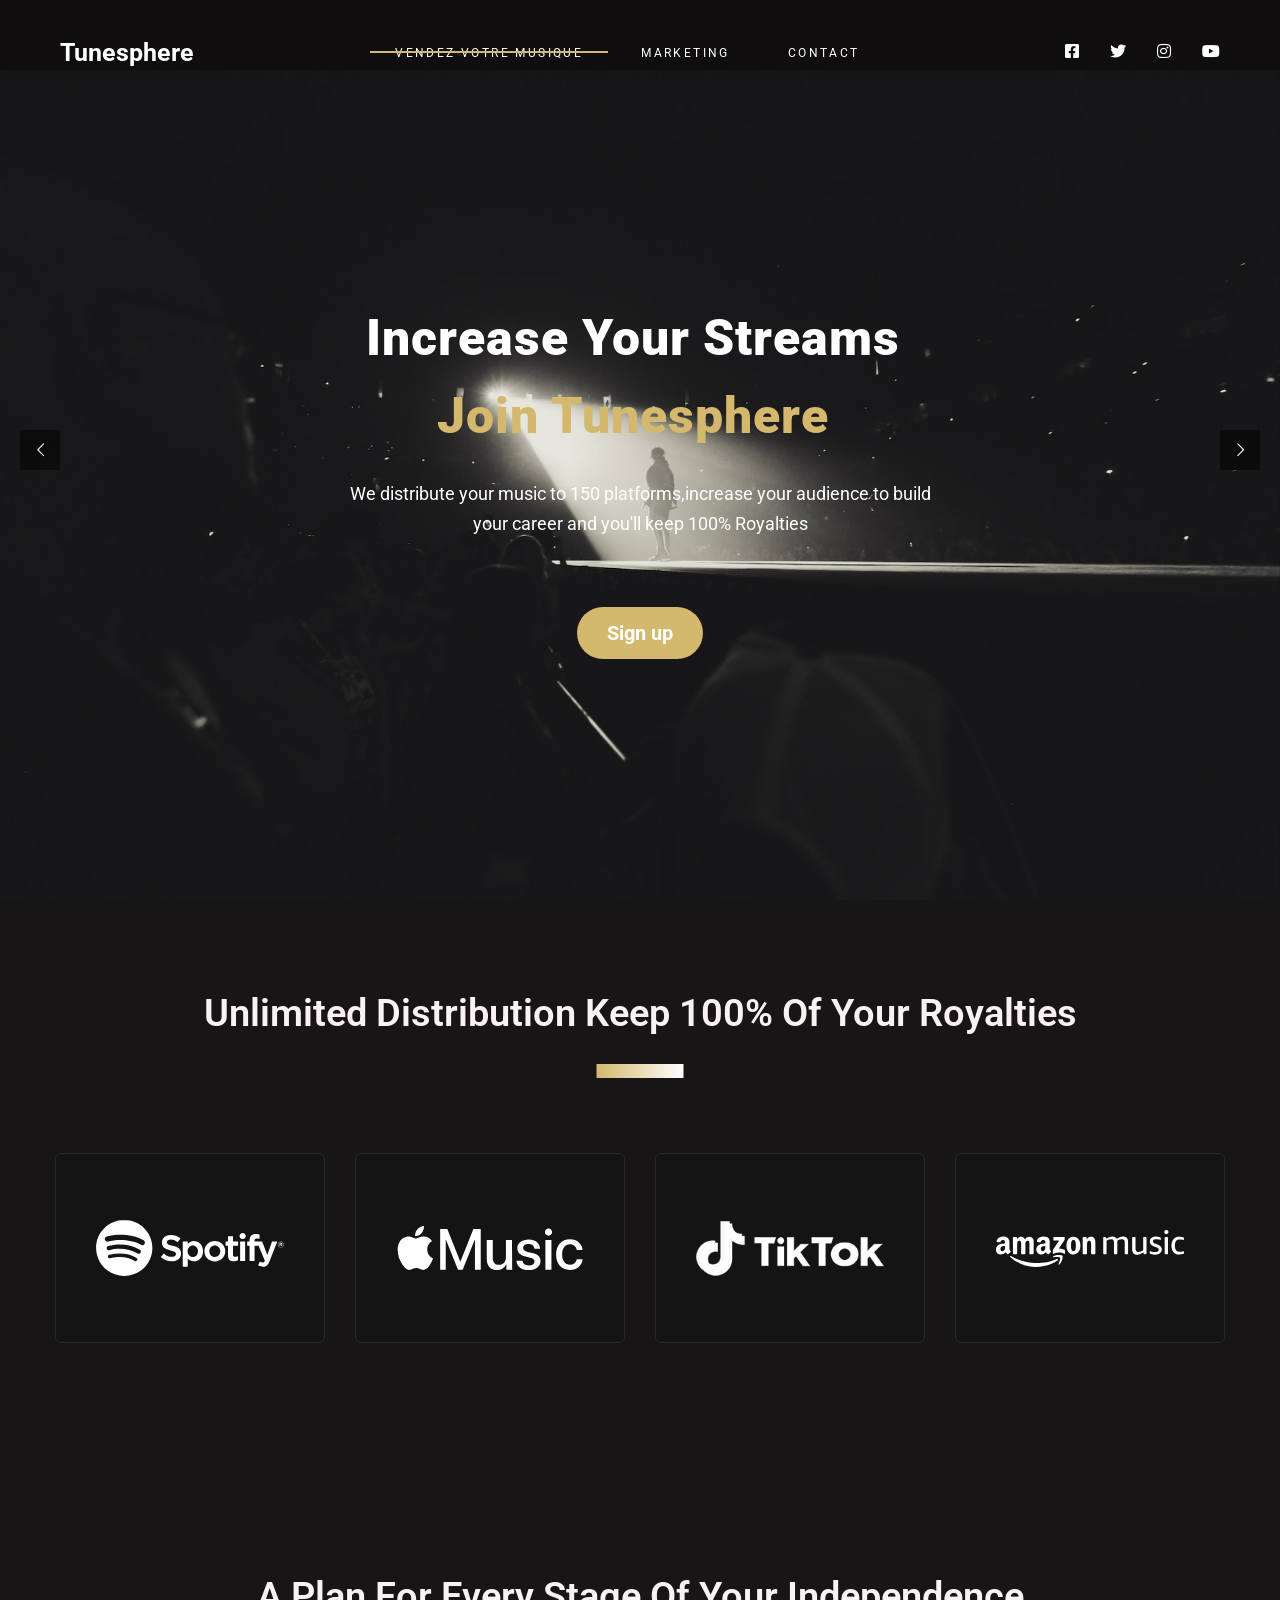
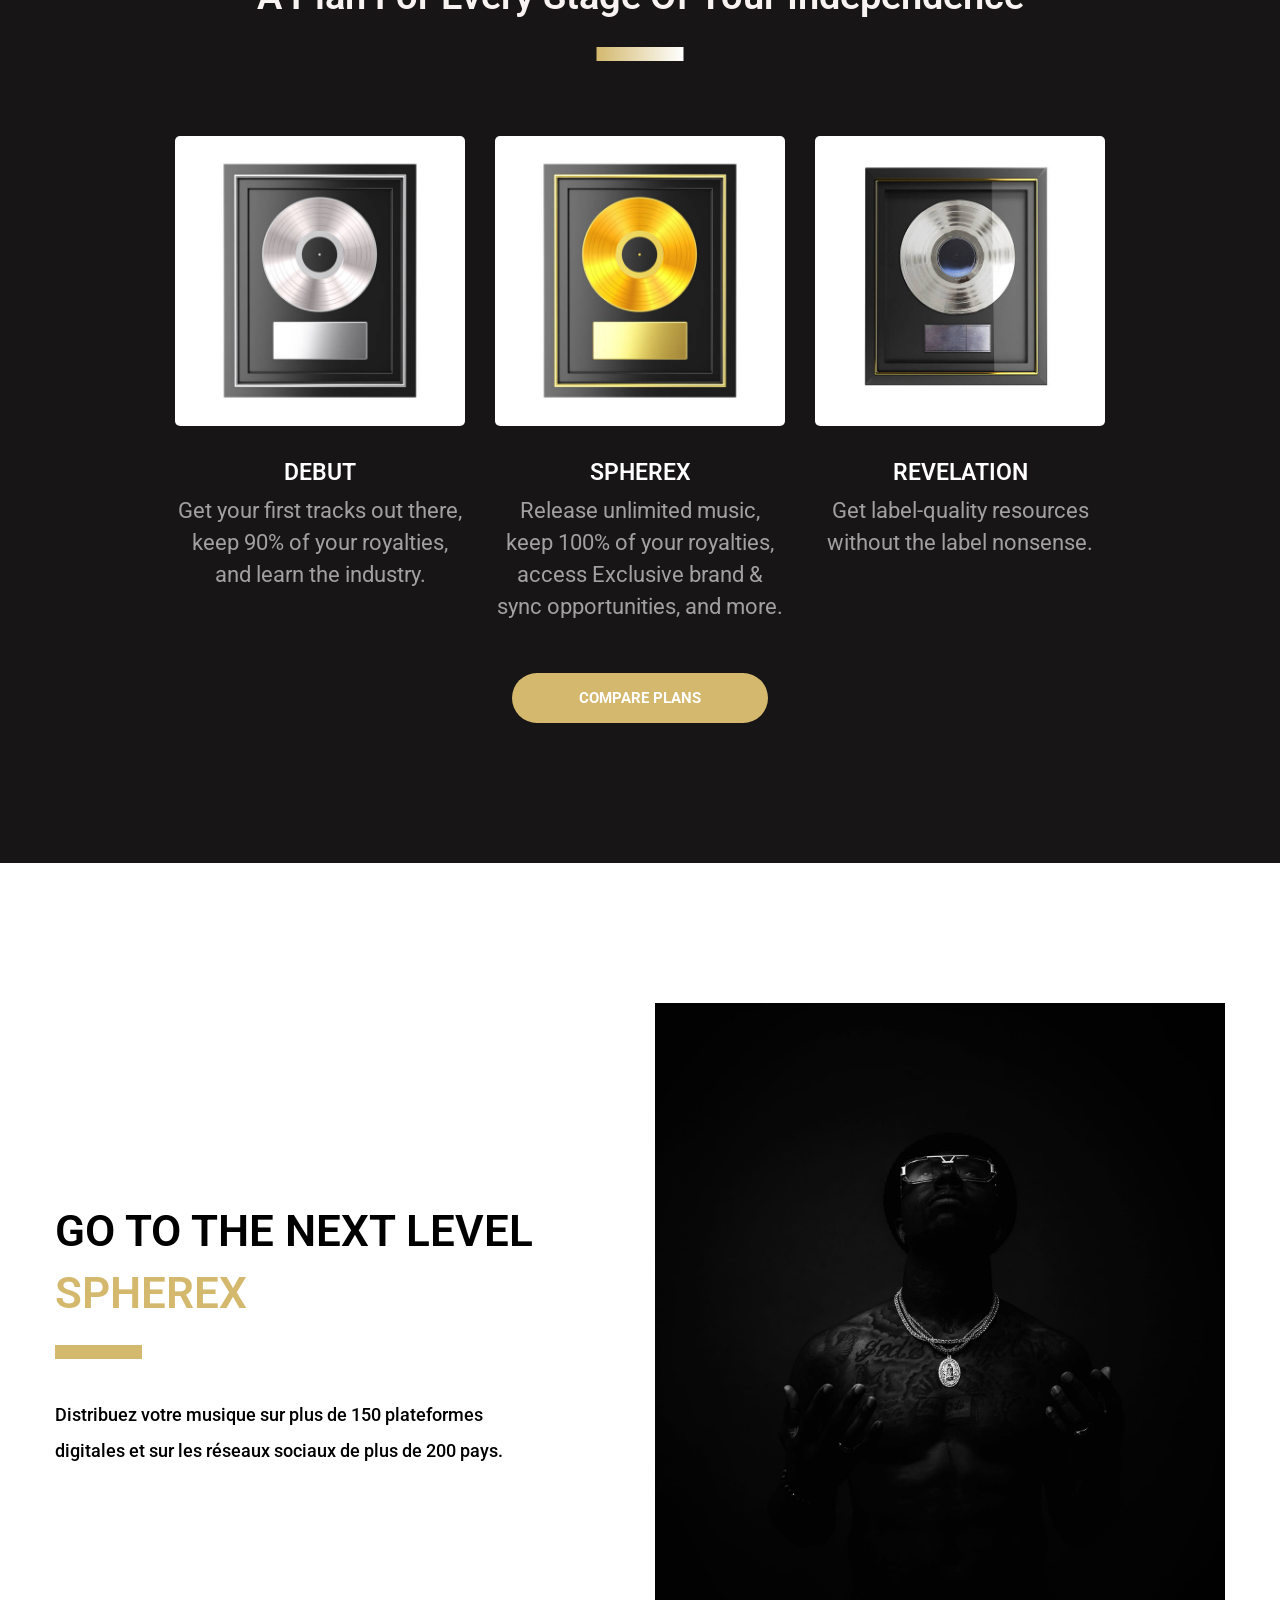
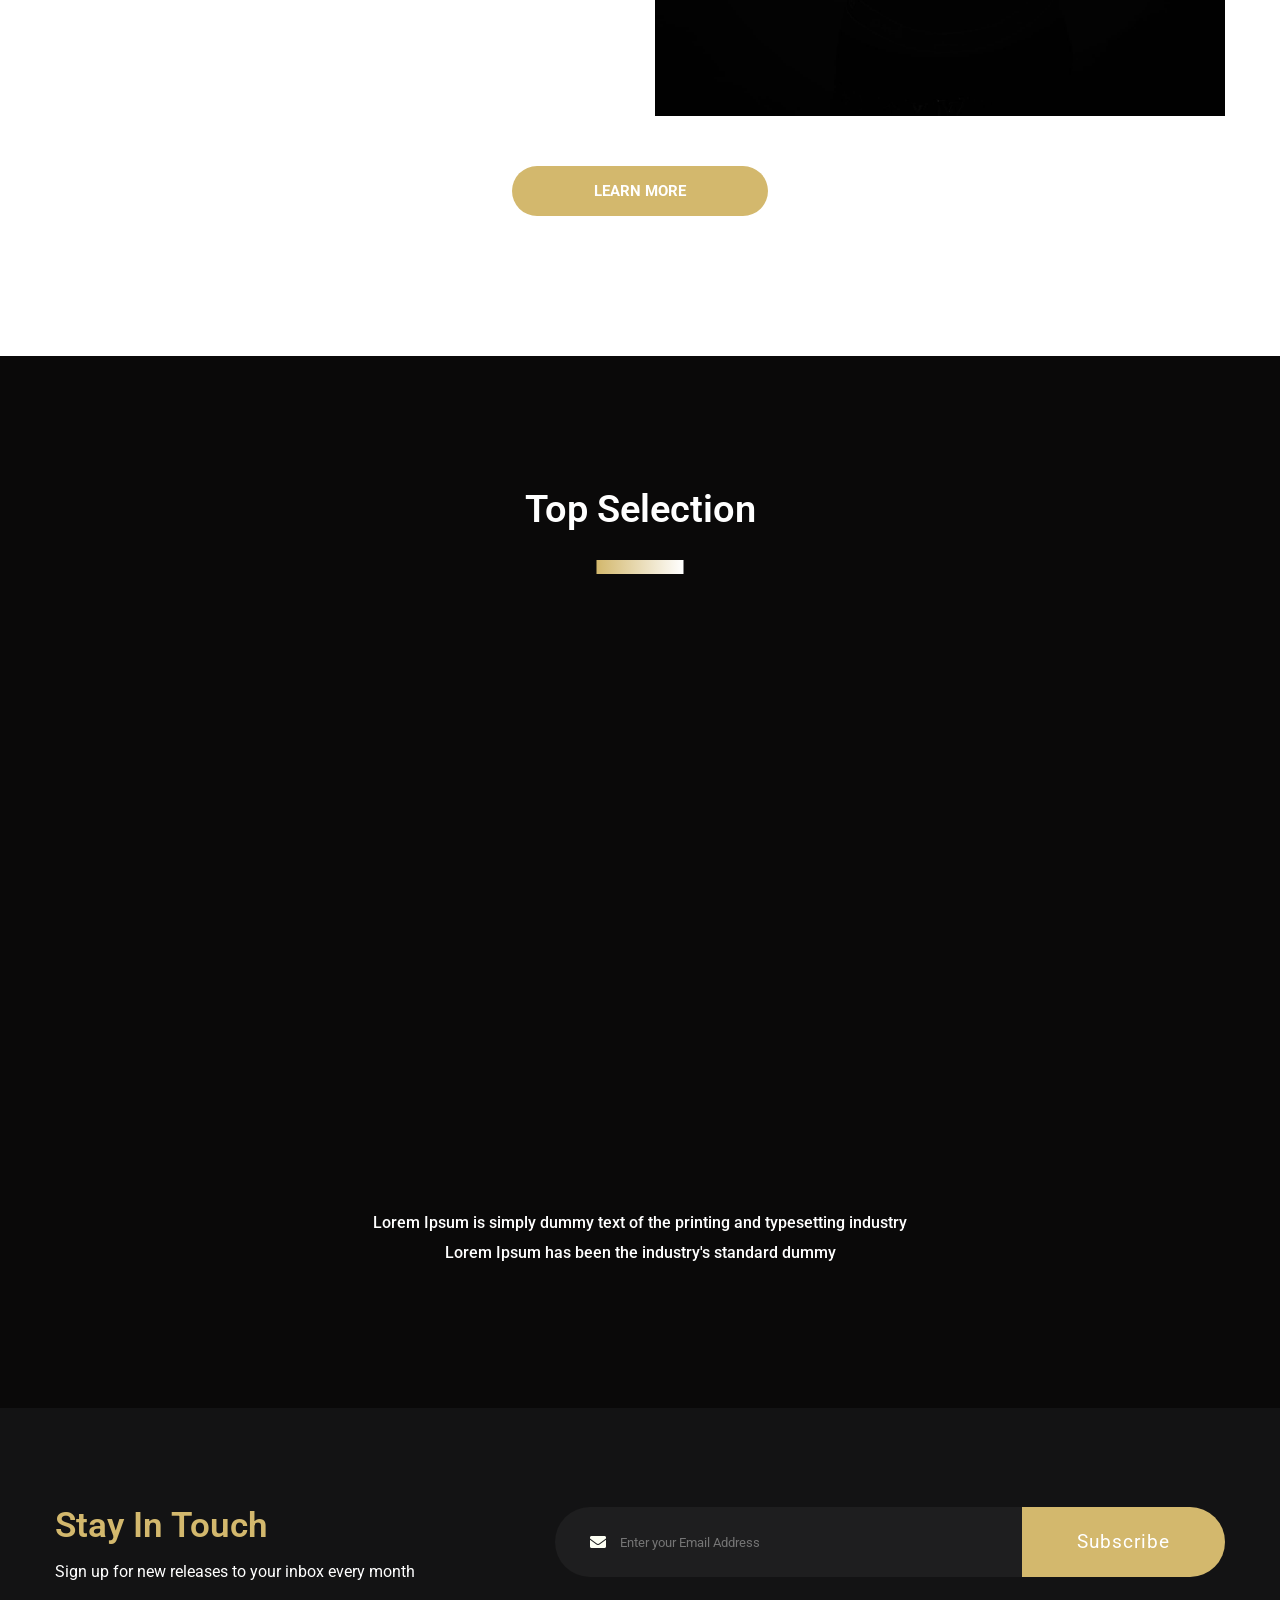
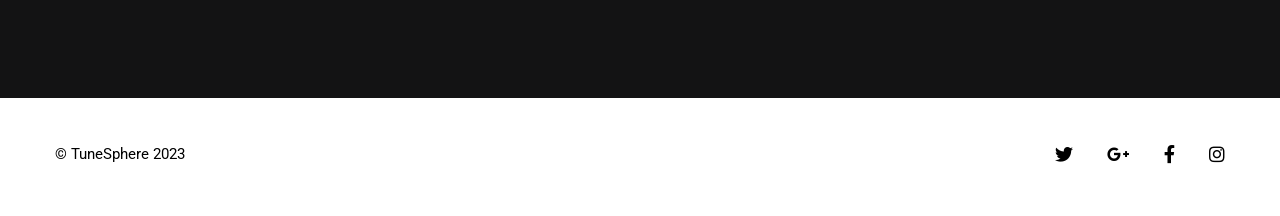
==== index-dark.html @ 355f57c5 "nettoyage" ====
<!DOCTYPE html>
<html lang="en">
  <head>
    <meta charset="UTF-8" />
    <title>Vyrva - Music Band & Musician Template</title>
    <meta name="viewport" content="width=device-width, initial-scale=1.0" />
    <meta name="description" content="Musize - Music Band & Musician Website" />
    <meta name="author" content="jellythemes" />
    <link rel="icon" href="assets/images/favicon.png" />
    <link rel="stylesheet" type="text/css" href="assets/css/animate.css" />
    <link
      rel="stylesheet"
      type="text/css"
      href="assets/css/bootstrap.min.css"
    />
    <link rel="stylesheet" type="text/css" href="assets/css/all.min.css" />
    <link rel="stylesheet" type="text/css" href="assets/css/slick.css" />
    <link rel="stylesheet" type="text/css" href="assets/css/slick-theme.css" />
    <link
      rel="stylesheet"
      type="text/css"
      href="assets/css/jplayer.blue.monday.min.css"
    />
    <link rel="stylesheet" type="text/css" href="assets/css/swipebox.min.css" />
    <link rel="stylesheet" type="text/css" href="assets/css/style.css" />
    <link rel="stylesheet" type="text/css" href="assets/css/dark.css" />
    <link rel="stylesheet" type="text/css" href="assets/css/responsive.css" />
    <!-- Style Css -->
    <link rel="stylesheet" href="revolution/css/revolution.all.css" />
    <link rel="stylesheet" href="assets/css/revolution/revolution3.css" />
    <!-- Modernizr -->
    <script src="assets/js/revolution/vendor/modernizr.js"></script>
  </head>

  <body class="dark-version">
    <div class="preloader">
      <div class="loader-1 center"><span></span></div>
    </div>

    <div id="jquery_jplayer_2" class="jp-jplayer"></div>

    <div class="wrapper">
      <header>
        <div class="container-fluid">
          <div class="header-content">
            <div class="logo">
              <h2>
                <a href="index.html" title="" class="white-logo">Tunesphere</a>
              </h2>
            </div>
            <!--logo end-->
            <nav>
              <ul>
                <li class="active">
                  <a href="index-dark.html" title="">Vendez votre musique</a>
                  <!--<ul>
                    <li><a href="index.html" title="">Main Demo</a></li>
                    <li><a href="index-dark.html" title="">Dark version</a></li>
                    <li>
                      <a href="index-video.html" title="">video background</a>
                    </li>
                    <li>
                      <a href="index-music-label.html" title="">Music Label</a>
                    </li>
                    <li>
                      <a href="album-showcase.html" title="">Album Showcase</a>
                    </li>
                    <li>
                      <a href="index-producer.html" title="">Music Producer</a>
                    </li>
                    <li>
                      <a href="index-sound-engineer.html" title=""
                        >Sound Engineer</a
                      >
                    </li>
                    <li><a href="index-presskit.html" title="">preskit</a></li>
                  </ul>
                </li>-->
                </li>

                <li><a href="#" title="">MARKETING</a></li>

                <li><a href="#" title="">CONTACT</a></li>
              </ul>
            </nav>

            <!--navigation end-->
            <ul class="social-links hd-v">
              <li>
                <a href="#" title=""><i class="fab fa-facebook-square"></i></a>
              </li>
              <li>
                <a href="#" title=""><i class="fab fa-twitter"></i></a>
              </li>
              <li>
                <a href="#" title=""><i class="fab fa-instagram"></i></a>
              </li>
              <li>
                <a href="#" title=""><i class="fab fa-youtube"></i></a>
              </li>
            </ul>
            <!--social-links end-->
            <div class="menu-btn">
              <span class="bar1"></span>
              <span class="bar2"></span>
              <span class="bar3"></span>
            </div>
          </div>
          <!--header-content end-->
        </div>
      </header>
      <!--header end-->

      <div class="responsive-mobile-menu">
        <ul>
          <li>
            <a href="index-dark.html" title="">HOME</a>
            <ul>
              <li><a href="index.html" title="">Main Demo</a></li>
              <li><a href="index-dark.html" title="">Dark version</a></li>
              <li><a href="index-video.html" title="">video background</a></li>
              <li><a href="index-music-label.html" title="">Music Label</a></li>
              <li><a href="album-showcase.html" title="">Album Showcase</a></li>
              <li><a href="index-producer.html" title="">Music Producer</a></li>
              <li>
                <a href="index-sound-engineer.html" title="">Sound Engineer</a>
              </li>
              <li><a href="index-presskit.html" title="">preskit</a></li>
            </ul>
          </li>
          <li>
            <a href="#" title="">ALBUMS</a>
            <ul>
              <li><a href="discography-dark.html" title="">Discography</a></li>
              <li>
                <a href="single-album-dark.html" title="">Single album</a>
              </li>
            </ul>
          </li>
          <li><a href="live-shows-dark.html" title="">LIVE</a></li>
          <li class="active"><a href="about-dark.html" title="">ABOUT</a></li>
          <li><a href="gallery-dark.html" title="">GALLERY</a></li>
          <li><a href="contact-dark.html" title="">CONTACT</a></li>
        </ul>
      </div>
      <!--responsive-menu end-->

      <!-- Hero Section  Start -->
      <section id="slider" class="slider slide-overlay-black">
        <!-- START REVOLUTION -->
        <div class="rev_slider_wrapper">
          <div id="slider2" class="rev_slider" data-version="5.0">
            <ul>
              <li
                class="img-sphere"
                data-index="rs-6"
                data-transition="fade"
                data-slotamount="default"
                data-hideafterloop="0"
                data-hideslideonmobile="off"
                data-easein="default"
                data-easeout="default"
                data-masterspeed="300"
                data-rotate="0"
                data-saveperformance="off"
                data-title="Slide"
                data-param1=""
                data-param2=""
                data-param3=""
                data-param4=""
                data-param5=""
                data-param6=""
                data-param7=""
                data-param8=""
                data-param9=""
                data-param10=""
                data-description=""
              >
                <!-- MAIN IMAGE -->
                <img
                  class="img-sphere"
                  src="./assets/images/bg4.jpg"
                  alt="a"
                  title="main-slider-backround-1"
                  width="1920"
                  data-bgposition="center center"
                  data-duration="13000"
                  data-ease="Power0.easeInOut"
                  data-scalestart="100"
                  data-scaleend="110"
                  data-rotatestart="0"
                  data-rotateend="0"
                  data-blurstart="0"
                  data-blurend="0"
                  data-offsetstart="0 0"
                  data-offsetend="0 0"
                  data-bgparallax="7"
                  class="rev-slidebg"
                  data-no-retina
                />
                <!-- LAYERS -->
                <!-- LAYER NR. 1 -->
                <div class="container d-flex justify-content-center">
                  <div
                    class="tp-caption tp-resizeme"
                    id="slide-6-layer-1"
                    data-x="['middle','middle','middle','middle']"
                    data-hoffset="['-89','-7','15','0']"
                    data-y="['middle','middle','middle','middle']"
                    {#
                    data-voffset="['-110','-73','-111','-131']"
                    #}
                    data-fontsize="['30']"
                    data-lineheight="['92','78','63','53']"
                    data-letterspacing="['-2']"
                    {#
                    data-width="['804','804','804','804']"
                    #}
                    data-height="none"
                    data-whitespace="normal"
                    data-type="text"
                    data-responsive_offset="on"
                    data-frames='[{"delay":500,"speed":300,"frame":"0","from":"x:350px;opacity:0;","to":"o:1;","ease":"Power1.easeOut"},{"delay":"wait","speed":300,"frame":"999","to":"opacity:0;","ease":"Power2.easeIn"}]'
                    data-textAlign="['inherit','inherit','inherit','inherit']"
                    data-paddingtop="[0,0,0,0]"
                    data-paddingright="[0,0,0,0]"
                    data-paddingbottom="[0,0,0,0]"
                    data-paddingleft="[0,0,0,0]"
                    style="
                      z-index: 5;

                      line-height: 92.71px;
                      font-weight: 900;
                      font-family: 'Roboto', sans-serif;
                      color: #ffffff;
                      letter-spacing: -2px;
                      text-transform: capitalize;
                      width: 100%;
                    "
                  >
                    <h4 class="test">
                      Increase your streams<br />
                      <span class="test-color">join tunesphere</span>
                    </h4>
                    <!--we increase your streams. join tune-sphere -->
                  </div>

                  <!-- LAYER NR. 2 -->
                  <div
                    class="tp-caption tp-resizeme"
                    id="slide-6-layer-2"
                    data-x="['middle','middle','middle','middle']"
                    {#
                    data-hoffset="['-81','0','15','3']"
                    #}
                    data-y="['middle','middle','middle','middle']"
                    {#
                    data-voffset="['59','59','59','10']"
                    #}
                    {#
                    data-fontsize="['18','18','18','14']"
                    #}
                    {#
                    data-lineheight="['30','30','30','22']"
                    #}
                    {#
                    data-width="['610','610','515','292']"
                    #}
                    data-height="none"
                    data-whitespace="normal"
                    data-type="text"
                    data-responsive_offset="on"
                    {#
                    data-frames='[{"delay":600,"speed":300,"frame":"0","from":"x:300px;opacity:0;","to":"o:1;","ease":"Power1.easeOut"},{"delay":"wait","speed":300,"frame":"999","to":"opacity:0;","ease":"Power2.easeIn"}]'
                    #}
                    data-textAlign="['inherit','inherit','inherit','inherit']"
                    data-paddingtop="[0,0,0,0]"
                    data-paddingright="[0,0,0,0]"
                    data-paddingbottom="[0,0,0,0]"
                    data-paddingleft="[0,0,0,0]"
                    style="
                      color: #ffffff;
                      font-size: 30;
                      line-height: 600;
                      font-weight: 400;
                      font-family: 'Roboto', sans-serif;
                    "
                  >
                    We distribute your music to 150 platforms,increase your
                    audience to build your career and you'll keep 100% Royalties
                  </div>
                </div>
                <!-- LAYER NR. 3 -->
                <a
                  class="tp-caption btn-lnk tp-resizeme a-size-sphere"
                  href=""
                  target="_blank"
                  id="slide-6-layer-3"
                  data-x="['middle','middle','middle','middle']"
                  data-hoffset="['-80','0','15','3']"
                  data-y="['middle','middle','middle','middle']"
                  data-voffset="['183','183','183','140']"
                  data-responsive_offset="on"
                  data-frames='[{"delay":750,"speed":300,"frame":"0","from":"x:250px;opacity:0;","to":"o:1;","ease":"Power1.easeOut"},{"delay":"wait","speed":300,"frame":"999","to":"opacity:0;","ease":"Power2.easeIn"}]'
                  data-textAlign="['inherit','inherit','inherit','inherit']"
                  data-paddingtop="[0,0,0,0]"
                  data-paddingright="[30,30,30,30]"
                  data-paddingbottom="[0,0,0,0]"
                  data-paddingleft="[30,30,30,30]"
                  style="z-index: 7; text-decoration: none"
                >
                  Sign up
                </a>
                <!-- LAYER NR. 4 -->
              </li>
            </ul>
          </div>
          <!-- END REVOLUTION SLIDER -->
        </div>
        <!-- END OF SLIDER WRAPPER -->
        <!--<div class="music-player">
          <div class="container">
            <div class="ms-player-content">
              <div class="ms-album">
                <div class="ms-thumb">
                  <img src="https://placehold.co/74x74" alt="" />
                </div>
                <div class="ms-th-info">
                  <h4>Overexposed</h4>
                  <span>Album by Maroon 5</span>
                </div>
              </div>
              <div class="ms-player" id="jp_container_2">
                <div class="jp-controls text-center">
                  <button class="jp-previous" tabindex="0">
                    <i class="fa fa-backward"></i>
                  </button>
                  <button class="jp-play" tabindex="0">
                    <i class="fas fa-play"></i>
                  </button>
                  <button class="jp-next" tabindex="0">
                    <i class="fa fa-forward"></i>
                  </button>
                </div>
                <div class="title-bar">
                  <div class="ms-top">
                    <h4 class="jp-title"></h4>
                    <div class="jp-time-holder">
                      <div
                        class="jp-current-time"
                        role="timer"
                        aria-label="time"
                      >
                        &nbsp;
                      </div>
                      <div
                        class="jp-duration"
                        role="timer"
                        aria-label="duration"
                      >
                        &nbsp;
                      </div>
                    </div>
                  </div>
                  <div class="jp-progress">
                    <div class="jp-seek-bar">
                      <div class="jp-play-bar"></div>
                    </div>
                  </div>
                </div>
                <div class="jp-volume-controls">
                  <button class="jp-mute" tabindex="0">
                    <i class="fa fa-volume-up"></i>
                  </button>
                </div>
              </div>
          
            </div>
          
          </div> 
        </div>-->
        <!--music-player end-->
      </section>
      <!-- Hero Section End -->
      <section class="block black-bg networks-section">
        <div class="container">
          <div class="title-sec wow fadeInUp">
            <h2>Unlimited Distribution Keep 100% Of Your Royalties</h2>

            <!--  <p>
              Choisissez un abonnement illimité, uploadez votre musique, et nous
              nous chargerons du reste. Votre musique se retrouvera sur les plus
              grandes plateformes de streaming, comme Spotify ou Apple Music en
              un rien de temps.
            </p>-->
          </div>
          <!--title-sec end-->
          <div class="row">
            <div class="col-lg-3">
              <div class="partner-logo wow fadeInLeft">
                <img src="./assets/images/spotify.svg" alt="" />
              </div>
              <!--partner-logo end-->
            </div>
            <div class="col-lg-3">
              <div class="partner-logo wow fadeInLeft" data-wow-delay="200ms">
                <img src="./assets/images/apple.svg" alt="" />
              </div>
              <!--partner-logo end-->
            </div>
            <div class="col-lg-3">
              <div class="partner-logo wow fadeInLeft" data-wow-delay="400ms">
                <img src="./assets/images/tiktok.png" alt="" />
              </div>
              <!--partner-logo end-->
            </div>
            <div class="col-lg-3">
              <div class="partner-logo wow fadeInLeft" data-wow-delay="600ms">
                <img src="./assets/images/amazon.svg" alt="" />
              </div>
              <!--partner-logo end-->
            </div>
          </div>
          <!-- <div class="contact-text">
            <ul>
              <li>CONTACT</li>
              <li>INFO@TUNESPHERE.COM</li>
            </ul>
          </div>-->
          <!--contact-text end-->
        </div>
      </section>

      <!--End distribution -->
      <section class="block black-bg playlist-sec">
        <div class="container">
          <div class="title-sec text-center wow fadeInUp">
            <h2>A plan for every stage of your independence</h2>
          </div>
          <!--title-sec end-->
          <div class="row align-price">
            <div class="col-lg-3 col-md-6 col-sm-6">
              <div class="playlist-col wow fadeInLeft">
                <div class="playlist-thumb">
                  <img src="./assets/images/platinum.jpg" alt="" />
                  <a
                    href="https://open.spotify.com/playlist/37i9dQZF1DXdLEN7aqioXM?si=e5033dac3b6c4df6"
                    title=""
                    class="ext-link"
                  ></a>
                </div>
                <div class="playlist-info">
                  <h3>
                    <a
                      href="https://open.spotify.com/playlist/37i9dQZF1DXdLEN7aqioXM?si=e5033dac3b6c4df6"
                      title=""
                      >DEBUT</a
                    >
                  </h3>
                  <p>
                    Get your first tracks out there, keep 90% of your royalties,
                    and learn the industry.
                  </p>
                </div>
              </div>
              <!--playlist-col end-->
            </div>
            <div class="col-lg-3 col-md-6 col-sm-6">
              <div class="playlist-col wow fadeInLeft" data-wow-delay="200ms">
                <div class="playlist-thumb">
                  <img src="./assets/images/gold.jpg" alt="" />
                  <a
                    href="https://open.spotify.com/playlist/37i9dQZF1DWWQRwui0ExPn?si=415b649b604c4306"
                    title=""
                    class="ext-link"
                  ></a>
                </div>
                <div class="playlist-info">
                  <h3>
                    <a
                      href="https://open.spotify.com/playlist/37i9dQZF1DWWQRwui0ExPn?si=415b649b604c4306"
                      title=""
                      >SPHEREX</a
                    >
                  </h3>
                  <p>
                    Release unlimited music, keep 100% of your royalties, access
                    Exclusive brand & sync opportunities, and more.
                  </p>
                </div>
              </div>
              <!--playlist-col end-->
            </div>

            <div class="col-lg-3 col-md-6 col-sm-6">
              <div class="playlist-col wow fadeInLeft" data-wow-delay="600ms">
                <div class="playlist-thumb">
                  <img src="./assets/images/diamond.jpg" alt="" />
                  <a
                    href="https://open.spotify.com/playlist/37i9dQZF1DX186v583rmzp?si=3efaeb3e0d994067"
                    title=""
                    class="ext-link"
                  ></a>
                </div>
                <div class="playlist-info">
                  <h3>
                    <a
                      href="https://open.spotify.com/playlist/37i9dQZF1DX186v583rmzp?si=3efaeb3e0d994067"
                      title=""
                      >REVELATION</a
                    >
                  </h3>
                  <p>Get label-quality resources without the label nonsense.</p>
                </div>
              </div>
              <!--playlist-col end-->
            </div>
          </div>
        </div>
        <div class="full-btn wow fadeInUp">
          <a href="live-shows.html" title="" class="theme-btn2"
            >compare plans</a
          >
        </div>
      </section>
      <!--begin:spherex-->
      <section class="block bloc-sphereX">
        <div class="container">
          <div class="row about-sec">
            <div class="col-lg-6">
              <div class="about-us wow fadeInLeft">
                <h2 class="bloc-sphereX-title">
                  GO TO THE NEXT LEVEL
                  <span class="test-color">SPHEREX </span>
                </h2>

                <p class="bloc-sphereX-title">
                  Distribuez votre musique sur plus de 150 plateformes digitales
                  et sur les réseaux sociaux de plus de 200 pays.
                </p>
                <!--<span class="bloc-ditribution-title"
                  >Conservez 100% de vos revenus</span
                >-->
              </div>
              <!--about-us end-->
            </div>
            <div class="col-lg-6">
              <div class="about-image wow fadeInRight objCover">
                <img
                  src="./assets/images/partnerPic.jpeg"
                  alt=""
                  class="objCover"
                />
              </div>
              <!--about-image end-->
            </div>
            <div class="full-btn wow fadeInUp" style="width: 100%">
              <a href="live-shows.html" title="" class="theme-btn2"
                >Learn more</a
              >
            </div>
          </div>
        </div>
      </section>
      <!--end:spherex-->

      <!--end Network-->
      <section class="block">
        <div class="container">
          <div class="title-sec black text-center wow fadeInUp">
            <h2>Top Selection</h2>
          </div>

          <div class="music-iframe wow fadeInUp">
            <iframe
              src="https://open.spotify.com/embed/playlist/2Iqkn7em0twXDV6KT62dox?utm_source=generator&theme=0"
              width="100%"
              height="352"
              frameborder="0"
              allowfullscreen=""
              allow="autoplay; clipboard-write; encrypted-media; fullscreen; picture-in-picture"
            ></iframe>
            <p>
              Lorem Ipsum is simply dummy text of the printing and typesetting
              industry Lorem Ipsum has been the industry's standard dummy
            </p>
          </div>
        </div>
      </section>

      <!--  <section class="video-section overlay-bg">
        <div class="container">
          <div class="vid-text wow zoomIn">
            <a
              href="https://www.youtube.com/watch?v=-B7-Vcdlld8"
              title=""
              class="play-btn swipebox"
              ><i class="fa fa-play"></i
            ></a>
            <h3>New Music Video</h3>
          </div>
          
        </div>
      </section>-->

      <!--<section class="block">
        <div class="container">
          <div class="title-sec black text-center wow fadeInUp">
            <h2>Last Shorts</h2>
          </div>
          
          <div class="row reels-section">
            <div class="col-lg-4 col-md-6 col-sm-6">
              <div class="reel-col wow fadeInLeft">
                <div class="reel-thumb">
                  <iframe
                    width="458"
                    height="814"
                    src="https://www.youtube.com/embed/Lssi0T6rHEo"
                    title=""
                    frameborder="0"
                    allow="accelerometer; autoplay; clipboard-write; encrypted-media; gyroscope; picture-in-picture; web-share"
                    allowfullscreen
                  ></iframe>
                </div>
                <div class="reel-info">
                  <h3>Rainy Night</h3>
                  <p>History of Synth music, there is probably no one.</p>
                  <ul class="reel-social">
                    <li>
                      <a href="#" title=""><i class="fab fa-instagram"></i></a>
                    </li>
                    <li>
                      <a href="#" title=""><i class="fab fa-youtube"></i></a>
                    </li>
                  </ul>
                </div>
              </div>
          
            </div>
            <div class="col-lg-4 col-md-6 col-sm-6">
              <div class="reel-col wow fadeInUp" data-wow-delay="200ms">
                <div class="reel-thumb">
                  <iframe
                    width="458"
                    height="814"
                    src="https://www.youtube.com/embed/J4lknAwyyWs"
                    title=""
                    frameborder="0"
                    allow="accelerometer; autoplay; clipboard-write; encrypted-media; gyroscope; picture-in-picture; web-share"
                    allowfullscreen
                  ></iframe>
                </div>
                <div class="reel-info">
                  <h3>Landscape</h3>
                  <p>History of Synth music, there is probably no one.</p>
                  <ul class="reel-social">
                    <li>
                      <a href="#" title=""><i class="fab fa-instagram"></i></a>
                    </li>
                    <li>
                      <a href="#" title=""><i class="fab fa-youtube"></i></a>
                    </li>
                  </ul>
                </div>
              </div>
             
            </div>
            <div class="col-lg-4 col-md-6 col-sm-6">
              <div class="reel-col wow fadeInRight" data-wow-delay="400ms">
                <div class="reel-thumb">
                  <iframe
                    width="458"
                    height="814"
                    src="https://www.youtube.com/embed/hkLEdSjlqXQ"
                    title=""
                    frameborder="0"
                    allow="accelerometer; autoplay; clipboard-write; encrypted-media; gyroscope; picture-in-picture; web-share"
                    allowfullscreen
                  ></iframe>
                </div>
                <div class="reel-info">
                  <h3>Cyborg Life</h3>
                  <p>History of Synth music, there is probably no one.</p>
                  <ul class="reel-social">
                    <li>
                      <a href="#" title=""><i class="fab fa-instagram"></i></a>
                    </li>
                    <li>
                      <a href="#" title=""><i class="fab fa-youtube"></i></a>
                    </li>
                  </ul>
                </div>
              </div>
           
            </div>
          </div>
        </div>
      </section> -->

      <section class="newsletter-sec">
        <div class="container">
          <div class="row nz-row">
            <div class="col-lg-5">
              <div class="nz-text">
                <h2>Stay in Touch</h2>
                <p>Sign up for new releases to your inbox every month</p>
              </div>
              <!--nz-text end-->
            </div>
            <div class="col-lg-7">
              <form class="nz-form">
                <input
                  type="email"
                  name="email"
                  placeholder="Enter your Email Address"
                />
                <button type="submit">Subscribe</button>
                <i class="fa fa-envelope"></i>
              </form>
            </div>
          </div>
        </div>
      </section>
      <!--newsletter-sec end-->

      <footer>
        <div class="container">
          <div class="footer-content">
            <p>© TuneSphere 2023</p>
            <ul class="social-links">
              <li>
                <a href="#" title=""><i class="fab fa-twitter"></i></a>
              </li>
              <li>
                <a href="#" title=""><i class="fab fa-google-plus-g"></i></a>
              </li>
              <li>
                <a href="#" title=""><i class="fab fa-facebook-f"></i></a>
              </li>
              <li>
                <a href="#" title=""><i class="fab fa-instagram"></i></a>
              </li>
            </ul>
            <!--social-links end-->
          </div>
          <!--footer-content end-->
        </div>
      </footer>
    </div>
    <!--wrapper end-->

    <script src="assets/js/jquery.min.js"></script>
    <script src="assets/js/jquery-migrate-1.4.1.min.js"></script>

    <!-- Vendor -->
    <script src="assets/js/revolution/vendor.js"></script>

    <!-- Revolution Slider -->
    <script src="revolution/js/jquery.themepunch.tools.min.js?rev=5.0"></script>
    <script src="revolution/js/jquery.themepunch.revolution.min.js?rev=5.0"></script>
    <script src="revolution/js/extensions/revolution.extensions.all.js"></script>

    <!-- Custom scripts -->
    <script src="assets/js/revolution/main.js"></script>

    <script src="assets/js/jquery.jplayer.min.js"></script>
    <script src="assets/js/jplayer.playlist.min.js"></script>
    <script src="assets/js/popper.js"></script>
    <script src="assets/js/bootstrap.min.js"></script>
    <script src="assets/js/plugin/slick.min.js"></script>
    <script src="assets/js/plugin/jquery.swipebox.min.js"></script>
    <script src="assets/js/wow.min.js"></script>
    <script src="assets/js/playlist.js"></script>
    <script src="assets/js/script.js"></script>
  </body>
</html>
---- assets/css/jplayer.blue.monday.min.css ----
/*! Blue Monday Skin for jPlayer 2.9.2 ~ (c) 2009-2014 Happyworm Ltd ~ MIT License */.jp-audio :focus,.jp-audio-stream :focus,.jp-video :focus{outline:0}.jp-audio button::-moz-focus-inner,.jp-audio-stream button::-moz-focus-inner,.jp-video button::-moz-focus-inner{border:0}.jp-audio,.jp-audio-stream,.jp-video{font-size:16px;font-family:Verdana,Arial,sans-serif;line-height:1.6;color:#666;border:1px solid #009be3;background-color:#eee}.jp-audio{width:420px}.jp-audio-stream{width:182px}.jp-video-270p{width:480px}.jp-video-360p{width:640px}.jp-video-full{width:480px;height:270px;position:static!important;position:relative}.jp-video-full div div{z-index:1000}.jp-video-full .jp-jplayer{top:0;left:0;position:fixed!important;position:relative;overflow:hidden}.jp-video-full .jp-gui{position:fixed!important;position:static;top:0;left:0;width:100%;height:100%;z-index:1001}.jp-video-full .jp-interface{position:absolute!important;position:relative;bottom:0;left:0}.jp-interface{position:relative;background-color:#eee;width:100%}.jp-audio .jp-interface,.jp-audio-stream .jp-interface{height:80px}.jp-video .jp-interface{border-top:1px solid #009be3}.jp-controls-holder{clear:both;width:440px;margin:0 auto;position:relative;overflow:hidden;top:-8px}.jp-interface .jp-controls{margin:0;padding:0;overflow:hidden}.jp-audio .jp-controls{width:380px;padding:20px 20px 0}.jp-audio-stream .jp-controls{position:absolute;top:20px;left:20px;width:142px}.jp-video .jp-type-single .jp-controls{width:78px;margin-left:200px}.jp-video .jp-type-playlist .jp-controls{width:134px;margin-left:172px}.jp-video .jp-controls{float:left}.jp-controls button{display:block;float:left;overflow:hidden;text-indent:-9999px;border:none;cursor:pointer}.jp-play{width:40px;height:40px;background:url(../images/jplayer.blue.monday.jpg) no-repeat}.jp-play:focus{background:url(../images/jplayer.blue.monday.jpg) -41px 0 no-repeat}.jp-state-playing .jp-play{background:url(../images/jplayer.blue.monday.jpg) 0 -42px no-repeat}.jp-state-playing .jp-play:focus{background:url(../images/jplayer.blue.monday.jpg) -41px -42px no-repeat}.jp-next,.jp-previous,.jp-stop{width:28px;height:28px;margin-top:6px}.jp-stop{background:url(../images/jplayer.blue.monday.jpg) 0 -83px no-repeat;margin-left:10px}.jp-stop:focus{background:url(../images/jplayer.blue.monday.jpg) -29px -83px no-repeat}.jp-previous{background:url(../images/jplayer.blue.monday.jpg) 0 -112px no-repeat}.jp-previous:focus{background:url(../images/jplayer.blue.monday.jpg) -29px -112px no-repeat}.jp-next{background:url(../images/jplayer.blue.monday.jpg) 0 -141px no-repeat}.jp-next:focus{background:url(../images/jplayer.blue.monday.jpg) -29px -141px no-repeat}.jp-progress{overflow:hidden;background-color:#ddd}.jp-audio .jp-progress{position:absolute;top:32px;height:15px}.jp-audio .jp-type-single .jp-progress{left:110px;width:186px}.jp-audio .jp-type-playlist .jp-progress{left:166px;width:130px}.jp-video .jp-progress{top:0;left:0;width:100%;height:10px}.jp-seek-bar{background:url(../images/jplayer.blue.monday.jpg) 0 -202px repeat-x;width:0;height:100%;cursor:pointer}.jp-play-bar{background:url(../images/jplayer.blue.monday.jpg) 0 -218px repeat-x;width:0;height:100%}.jp-seeking-bg{background:url(../images/jplayer.blue.monday.seeking.gif)}.jp-state-no-volume .jp-volume-controls{display:none}.jp-volume-controls{position:absolute;top:32px;left:308px;width:200px}.jp-audio-stream .jp-volume-controls{left:70px}.jp-video .jp-volume-controls{top:12px;left:50px}.jp-volume-controls button{display:block;position:absolute;overflow:hidden;text-indent:-9999px;border:none;cursor:pointer}.jp-mute,.jp-volume-max{width:18px;height:15px}.jp-volume-max{left:74px}.jp-mute{background:url(../images/jplayer.blue.monday.jpg) 0 -170px no-repeat}.jp-mute:focus{background:url(../images/jplayer.blue.monday.jpg) -19px -170px no-repeat}.jp-state-muted .jp-mute{background:url(../images/jplayer.blue.monday.jpg) -60px -170px no-repeat}.jp-state-muted .jp-mute:focus{background:url(../images/jplayer.blue.monday.jpg) -79px -170px no-repeat}.jp-volume-max{background:url(../images/jplayer.blue.monday.jpg) 0 -186px no-repeat}.jp-volume-max:focus{background:url(../images/jplayer.blue.monday.jpg) -19px -186px no-repeat}.jp-volume-bar{position:absolute;overflow:hidden;background:url(../images/jplayer.blue.monday.jpg) 0 -250px repeat-x;top:5px;left:22px;width:46px;height:5px;cursor:pointer}.jp-volume-bar-value{background:url(../images/jplayer.blue.monday.jpg) 0 -256px repeat-x;width:0;height:5px}.jp-audio .jp-time-holder{position:absolute;top:50px}.jp-audio .jp-type-single .jp-time-holder{left:110px;width:186px}.jp-audio .jp-type-playlist .jp-time-holder{left:166px;width:130px}.jp-current-time,.jp-duration{width:60px;font-size:.64em;font-style:oblique}.jp-current-time{float:left;display:inline;cursor:default}.jp-duration{float:right;display:inline;text-align:right;cursor:pointer}.jp-video .jp-current-time{margin-left:20px}.jp-video .jp-duration{margin-right:20px}.jp-details{font-weight:700;text-align:center;cursor:default}.jp-details,.jp-playlist{width:100%;background-color:#ccc;border-top:1px solid #009be3}.jp-type-playlist .jp-details,.jp-type-single .jp-details{border-top:none}.jp-details .jp-title{margin:0;padding:5px 20px;font-size:.72em;font-weight:700}.jp-playlist ul{list-style-type:none;margin:0;padding:0 20px;font-size:.72em}.jp-playlist li{padding:5px 0 4px 20px;border-bottom:1px solid #eee}.jp-playlist li div{display:inline}div.jp-type-playlist div.jp-playlist li:last-child{padding:5px 0 5px 20px;border-bottom:none}div.jp-type-playlist div.jp-playlist li.jp-playlist-current{list-style-type:square;list-style-position:inside;padding-left:7px}div.jp-type-playlist div.jp-playlist a{color:#333;text-decoration:none}div.jp-type-playlist div.jp-playlist a.jp-playlist-current,div.jp-type-playlist div.jp-playlist a:hover{color:#0d88c1}div.jp-type-playlist div.jp-playlist a.jp-playlist-item-remove{float:right;display:inline;text-align:right;margin-right:10px;font-weight:700;color:#666}div.jp-type-playlist div.jp-playlist a.jp-playlist-item-remove:hover{color:#0d88c1}div.jp-type-playlist div.jp-playlist span.jp-free-media{float:right;display:inline;text-align:right;margin-right:10px}div.jp-type-playlist div.jp-playlist span.jp-free-media a{color:#666}div.jp-type-playlist div.jp-playlist span.jp-free-media a:hover{color:#0d88c1}span.jp-artist{font-size:.8em;color:#666}.jp-video-play{width:100%;overflow:hidden;cursor:pointer;background-color:transparent}.jp-video-270p .jp-video-play{margin-top:-270px;height:270px}.jp-video-360p .jp-video-play{margin-top:-360px;height:360px}.jp-video-full .jp-video-play{height:100%}.jp-video-play-icon{position:relative;display:block;width:112px;height:100px;margin-left:-56px;margin-top:-50px;left:50%;top:50%;background:url(../images/jplayer.blue.monday.video.play.png) no-repeat;text-indent:-9999px;border:none;cursor:pointer}.jp-video-play-icon:focus{background:url(../images/jplayer.blue.monday.video.play.png) 0 -100px no-repeat}.jp-jplayer,.jp-jplayer audio{width:0;height:0}.jp-jplayer{background-color:#000}.jp-toggles{padding:0;margin:0 auto;overflow:hidden}.jp-audio .jp-type-single .jp-toggles{width:25px}.jp-audio .jp-type-playlist .jp-toggles{width:55px;margin:0;position:absolute;left:325px;top:50px}.jp-video .jp-toggles{position:absolute;right:16px;margin:10px 0 0;width:100px}.jp-toggles button{display:block;float:left;width:25px;height:18px;text-indent:-9999px;line-height:100%;border:none;cursor:pointer}.jp-full-screen{background:url(../images/jplayer.blue.monday.jpg) 0 -310px no-repeat;margin-left:20px}.jp-full-screen:focus{background:url(../images/jplayer.blue.monday.jpg) -30px -310px no-repeat}.jp-state-full-screen .jp-full-screen{background:url(../images/jplayer.blue.monday.jpg) -60px -310px no-repeat}.jp-state-full-screen .jp-full-screen:focus{background:url(../images/jplayer.blue.monday.jpg) -90px -310px no-repeat}.jp-repeat{background:url(../images/jplayer.blue.monday.jpg) 0 -290px no-repeat}.jp-repeat:focus{background:url(../images/jplayer.blue.monday.jpg) -30px -290px no-repeat}.jp-state-looped .jp-repeat{background:url(../images/jplayer.blue.monday.jpg) -60px -290px no-repeat}.jp-state-looped .jp-repeat:focus{background:url(../images/jplayer.blue.monday.jpg) -90px -290px no-repeat}.jp-shuffle{background:url(../images/jplayer.blue.monday.jpg) 0 -270px no-repeat;margin-left:5px}.jp-shuffle:focus{background:url(../images/jplayer.blue.monday.jpg) -30px -270px no-repeat}.jp-state-shuffled .jp-shuffle{background:url(../images/jplayer.blue.monday.jpg) -60px -270px no-repeat}.jp-state-shuffled .jp-shuffle:focus{background:url(../images/jplayer.blue.monday.jpg) -90px -270px no-repeat}.jp-no-solution{padding:5px;font-size:.8em;background-color:#eee;border:2px solid #009be3;color:#000;display:none}.jp-no-solution a{color:#000}.jp-no-solution span{font-size:1em;display:block;text-align:center;font-weight:700}
---- assets/css/swipebox.min.css ----
/*! Swipebox v1.3.0 | Constantin Saguin csag.co | MIT License | github.com/brutaldesign/swipebox */html.swipebox-html.swipebox-touch{overflow:hidden!important}#swipebox-overlay img{border:none!important}#swipebox-overlay{width:100%;height:100%;position:fixed;top:0;left:0;z-index:999999!important;overflow:hidden;-webkit-user-select:none;-moz-user-select:none;-ms-user-select:none;user-select:none}#swipebox-container{position:relative;width:100%;height:100%}#swipebox-slider{-webkit-transition:-webkit-transform .4s ease;transition:transform .4s ease;height:100%;left:0;top:0;width:100%;white-space:nowrap;position:absolute;display:none;cursor:pointer}#swipebox-slider .slide{height:100%;width:100%;line-height:1px;text-align:center;display:inline-block}#swipebox-slider .slide:before{content:"";display:inline-block;height:50%;width:1px;margin-right:-1px}#swipebox-slider .slide .swipebox-inline-container,#swipebox-slider .slide .swipebox-video-container,#swipebox-slider .slide img{display:inline-block;max-height:100%;max-width:100%;margin:0;padding:0;width:auto;height:auto;vertical-align:middle}#swipebox-slider .slide .swipebox-video-container{background:0 0;max-width:1140px;max-height:100%;width:100%;padding:5%;-webkit-box-sizing:border-box;box-sizing:border-box}#swipebox-slider .slide .swipebox-video-container .swipebox-video{width:100%;height:0;padding-bottom:56.25%;overflow:hidden;position:relative}#swipebox-slider .slide .swipebox-video-container .swipebox-video iframe{width:100%!important;height:100%!important;position:absolute;top:0;left:0}#swipebox-slider .slide-loading{background:url(../images/loader.gif) center center no-repeat}#swipebox-bottom-bar,#swipebox-top-bar{-webkit-transition:.5s;transition:.5s;position:absolute;left:0;z-index:999;height:50px;width:100%}#swipebox-bottom-bar{bottom:-50px}#swipebox-bottom-bar.visible-bars{-webkit-transform:translate3d(0,-50px,0);transform:translate3d(0,-50px,0)}#swipebox-top-bar{top:-50px}#swipebox-top-bar.visible-bars{-webkit-transform:translate3d(0,50px,0);transform:translate3d(0,50px,0)}#swipebox-title{display:block;width:100%;text-align:center}#swipebox-close,#swipebox-next,#swipebox-prev{background-image:url(../images/icons.png);background-repeat:no-repeat;border:none!important;text-decoration:none!important;cursor:pointer;width:50px;height:50px;top:0}#swipebox-arrows{display:block;margin:0 auto;width:100%;height:50px}#swipebox-prev{background-position:-32px 13px;float:left}#swipebox-next{background-position:-78px 13px;float:right}#swipebox-close{top:0;right:0;position:absolute;z-index:9999;background-position:15px 12px}.swipebox-no-close-button #swipebox-close{display:none}#swipebox-next.disabled,#swipebox-prev.disabled{opacity:.3}.swipebox-no-touch #swipebox-overlay.rightSpring #swipebox-slider{-webkit-animation:rightSpring .3s;animation:rightSpring .3s}.swipebox-no-touch #swipebox-overlay.leftSpring #swipebox-slider{-webkit-animation:leftSpring .3s;animation:leftSpring .3s}.swipebox-touch #swipebox-container:after,.swipebox-touch #swipebox-container:before{-webkit-backface-visibility:hidden;backface-visibility:hidden;-webkit-transition:all .3s ease;transition:all .3s ease;content:' ';position:absolute;z-index:999;top:0;height:100%;width:20px;opacity:0}.swipebox-touch #swipebox-container:before{left:0;-webkit-box-shadow:inset 10px 0 10px -8px #656565;box-shadow:inset 10px 0 10px -8px #656565}.swipebox-touch #swipebox-container:after{right:0;-webkit-box-shadow:inset -10px 0 10px -8px #656565;box-shadow:inset -10px 0 10px -8px #656565}.swipebox-touch #swipebox-overlay.leftSpringTouch #swipebox-container:before,.swipebox-touch #swipebox-overlay.rightSpringTouch #swipebox-container:after{opacity:1}@-webkit-keyframes rightSpring{0%{left:0}50%{left:-30px}100%{left:0}}@keyframes rightSpring{0%{left:0}50%{left:-30px}100%{left:0}}@-webkit-keyframes leftSpring{0%{left:0}50%{left:30px}100%{left:0}}@keyframes leftSpring{0%{left:0}50%{left:30px}100%{left:0}}@media screen and (min-width:800px){#swipebox-close{right:10px}#swipebox-arrows{width:92%;max-width:800px}}#swipebox-overlay{background:#0d0d0d}#swipebox-bottom-bar,#swipebox-top-bar{text-shadow:1px 1px 1px #000;background:#000;opacity:.95}#swipebox-top-bar{color:#fff!important;font-size:15px;line-height:43px;font-family:Helvetica,Arial,sans-serif}
---- assets/css/style.css ----
/*===================== TABLE OF CONTENT =======================

1 - UNIQUE HOMEPAGE 
2 - RESET CSS
3 - ABOUT US
4 - TEAM
5 - PROCESS SECTION
6 - LATEST PROJECTS
7 - TESTIONIAL SECTION
8 - CONSULTATION HELP
9 - BLOG POSTS SECTION

=============================================================*/


/* IMPORTING GOOGLE FONTS */

@import url('https://fonts.googleapis.com/css2?family=Bakbak+One&family=IBM+Plex+Sans:ital,wght@0,100;0,200;0,300;0,400;0,500;0,600;0,700;1,100;1,200;1,300;1,400;1,500;1,600;1,700&family=Michroma&family=Roboto:ital,wght@0,100;0,300;0,400;0,500;0,700;0,900;1,100;1,300;1,400;1,500;1,700;1,900&family=Unbounded:wght@200;300;400;500;600;700;800;900&display=swap');

/* RESET CSS */

html, body, div, span, applet, object, iframe,
h1, h2, h3, h4, h5, h6, p, blockquote, pre,
a, abbr, acronym, address, big, cite, code,
del, dfn, em, img, ins, kbd, q, s, samp,
small, strike, strong, sub, sup, tt, var,
b, u, i, center,
dl, dt, dd, ol, ul, li,
fieldset, form, label, legend,
table, caption, tbody, tfoot, thead, tr, th, td,
article, aside, canvas, details, embed, 
figure, figcaption, footer, header, hgroup, 
menu, nav, output, ruby, section, summary,
time, mark, audio, video {
	margin: 0;
	padding: 0;
	border: 0;
	font-size: 100%;
	font: inherit;
	vertical-align: baseline;
}
article, aside, details, figcaption, figure, 
footer, header, hgroup, menu, nav, section {
	display: block;
}
body {
    font-family: 'Roboto', sans-serif;
    line-height: 1.4;
	overflow-x: hidden;
	font-weight: 400;
}
ul {
	list-style: none;
}

.test{ font-size: 50px;}
.test-color {  

	 background: #D3B86D; 
	 /* background: #5a9af9;  */
background: linear-gradient(to right, #f8386b 0%  #2f04db 100%);
-webkit-background-clip: text;
-webkit-text-fill-color: transparent
}


.btn-lnk {
	color: #ffffff;
	font-size: 15px;
	font-weight: 700;
	/* background:linear-gradient(to left, #f8386b, #bd04db); */
	background:linear-gradient(to left,#D3B86D  100% ,#fdfdfd 0%);

	
	height: 52px;
	line-height: 52px;
	border-radius: 30px;
	display: flex !important;
	align-items: center;
}


.btn-sphere{ display: flex;
align-items: center;}


.bloc-sphereX{background-color: white;}


.align-price{display: flex;
justify-content: center;}

.bloc-sphereX-title{
	color: black !important;
}


.page-banner-distribution  {
padding: 0.5rem;
background-color: white;
	background-repeat: no-repeat;
	background-size: cover;
	z-index: 1;
} 


.page-banner-content-distribution h2 {
	color: #000000;
	font-size: 25px;
	font-weight: 600;
	margin-bottom: 20px;
	text-transform: capitalize;
}

.page-banner-distribution-title{
	color: #5a9af9;
}
.sphereX-btn{
width: 12rem;
font-size: 20px;
text-align: center;
display: block ! important;

color: #ffffff;
	
	font-weight: 700;

	background:linear-gradient(to left, #5a9af9,#bd04db);

	
	height: 52px;
	line-height: 52px;
	border-radius: 30px;
	
	align-items: center;

}

.price-btn{
	
font-size: 20px;
text-align: center;
display: block ! important;

color: #ffffff;
	
	font-weight: 700;

	background:linear-gradient(to left, #5a9af9,#bd04db);

	
	height: 52px;
	line-height: 52px;
	border-radius: 30px;
	
	align-items: center;
}


.reward-bloc-title{

font-size: 25px !important;
}



.bloc-ditribution-title{font-size: 19px !important;}

.haute-sphere-title{font-size: 30px !important;}

.img-sphere{
	object-fit: contain !important;
}

.objCover{
	object-fit: contain !important;
	width: 100%;
}
.a-size-sphere{ font-size: 20px !important;}
a:hover {
	text-decoration: none;
	color: inherit;
}
blockquote, q {
	quotes: none;
}
blockquote:before, blockquote:after,
q:before, q:after {
	content: '';
	content: none;
}
button {
	outline: none;
	cursor: pointer;
}
button:focus {
	outline: none;
}
table {
	border-collapse: collapse;
	border-spacing: 0;
}
* {
	margin:0;
	padding: 0;
}
a:focus {
	text-decoration: none;
	outline: none;
}
button {
	outline: none;
}
input {
	outline: none;
}
input:focus {
	background-color: inherit;
}
textarea {
	outline: none;
}
section {
	display: block;
	position: relative;
}
p {
	font-family: 'Roboto', sans-serif;
}
a {
	color: inherit;
}
img {
	vertical-align: middle;
	height: auto;
	display: inline-block;
}
h1,
h2,
h3 {
	font-weight: 600;
	font-family: 'Roboto', sans-serif;
}

.clearfix {
	clear: both;
}
.fixed-bg {
	position: absolute;
	top: 0;
	left: 0;
	width: 100%;
	height: 100%;
	background-size: cover;
	background-repeat: no-repeat;
	z-index: -1;
	background-position: center center;
}

.bg1 {
	background-image: url(https://via.placeholder.com/1920x1288);
}
.bg2 {
	background-image: url(https://via.placeholder.com/1920x686);
	background-attachment: fixed;
}
.bg3 {
	background-image: url(https://via.placeholder.com/1920x1079);
}
.bg4 {
	background-image: url(https://via.placeholder.com/1920x500);
}
.bg5 {
	background-image: url(https://via.placeholder.com/1920x1080);
}
.bg6 {
	background-image: url(https://via.placeholder.com/1920x1080);
}
.bg7 {
	background-image: url(https://via.placeholder.com/1920x496);
}
.bg8 {
	background-image: url(https://via.placeholder.com/1920x1080);
}
.bg9 {
	background-image: url(https://via.placeholder.com/1920x496);
}
.bg10 {
	background-image: url(https://via.placeholder.com/1920x1080);
}
.dark-bg2 {
	background-image: url(https://via.placeholder.com/1920x1221);
}
.dark-bg3 {
	background-image: url(https://via.placeholder.com/1920x686);
	background-attachment: fixed;
}
.dark-bg4 {
	background-image: url(https://via.placeholder.com/1920x1079);
}
.dark-bg5 {
	background-image: url(https://via.placeholder.com/1920x1293);
}	
.dark-bg6 {
	background-image: url(https://via.placeholder.com/1920x686);
	background-attachment: fixed;
}
.ml-bg1 {
	background-image: url(https://via.placeholder.com/1920x686);
	background-attachment: fixed;
}
.ml-bg2 {
	background-image: url(https://via.placeholder.com/1920x1079);
}
.black-bg {
	background-color: #000;
}
.container {
	max-width: 1200px;
	padding: 0 15px;
}
.overlay:before {
	content: '';
	position: absolute;
	top: 0;
	left: 0;
	width: 100%;
	height: 100%;
	background-color: rgba(0,3,6,0.67);
}
/* a,
h1,
h2,
h3,
h4 {
	transition: all 0.4s ease-in-out;
} */


/* HEADER */

header {
	position: absolute;
	top: 0;
	left: 0;
	width: 100%;
	z-index: 99;
	padding-top: 35px;
	background-color: #0f0d0d;
	box-shadow: 0 0 10px rgba(0,0,0,0.10);
}
header .container-fluid {
	padding: 0 60px;
}
.header-content {
	display: flex;
	flex-wrap: wrap;
	align-items: center;
}
header nav {
	margin-left: auto;
	margin-right: auto;
}
header nav > ul > li {
	display: inline-block;
	padding: 0 25px 0;
	position: relative;
	margin-right: 21px;
}
header nav ul ul {
	position: absolute;
	top: 100%;
	left: 0;
	width: 200px;
	background-color: #4d92fb;
	opacity: 0;
	visibility: hidden;
	transition: all 0.4s ease-in-out;
	margin-top: 20px;
}
header nav ul li:hover > ul {
	opacity: 1;
	visibility: visible;
	margin-top: 0;
}
header nav ul ul li {
	display: block;
	padding: 0;
	border-bottom: 1px solid rgba(255,255,255,0.30);
}
header nav ul ul li:last-child {
	border-bottom: 0;
}
header nav ul ul li a {
	display: block;
	text-transform: uppercase;
	letter-spacing: 0;
	padding: 15px;
}
header nav ul ul li a:hover {
	color: #fff;
	background-color: #fcb62b;
}
header nav ul li:before {
	content: '';
	position: absolute;
	top: 50%;
	left: 0;
	transform: translateY(-50%);
	width: 100%;
	height: 2px;
	background-color: #D3B86D;
	opacity: 0;
	visibility: hidden;
	transition: all 0.4s ease-in-out;
}
header nav ul li.active:before {
	opacity: 1;
	visibility: visible;
}
header nav ul li a {
	display: inline-block;
	color: #ffffff;
	font-size: 12px;
	text-transform: uppercase;
	font-weight: 400;
	letter-spacing: 2.4px;
	font-family: 'Roboto',sans-serif;
}
header nav > ul > li > a:hover {
	color: #D3B86D;
}
.social-links.hd-v {
	margin-left: 18px;
	padding-bottom: 20px;
}
.social-links.hd-v li a {
	color: #fff;
}
.social-links.hd-v li a:hover,
header.sticky .social-links.hd-v li a:hover {
	color: #f559a4;
}
.social-links.hd-v li {
	margin-right: 27px;
}
.logo {
	padding-bottom: 0;
}
.logo > h2 {
	color: #fff;
	font-size: 25px;
	font-weight: 700;
}
.logo h2 a{
	transition: unset;
}

/* MAIN BANNER */

.banner-slide {
	position: relative;
	height: 100vh;
}
.banner-bg {
	position: absolute;
	top: 0;
	left: 0;
	width: 100%;
	height: 100%;
	background-repeat: no-repeat;
	background-size: cover;
	background-position: center center;
}
.banner-bg:before {
	content: '';
	position: absolute;
	top: 0;
	left: 0;
	width: 100%;
	height: 100%;
	background-color: rgba(29,33,36,0.13);
}
.slide-img1 {
	background-image: url(https://via.placeholder.com/1920x1080);
}
.slide-img2 {
	background-image: url(https://via.placeholder.com/1920x1080);
}
.slide-img3 {
	background-image: url(https://via.placeholder.com/1920x1080);
}
.banner-content {
	position: absolute;
	top: 50%;
	left: 0;
	transform: translateY(-50%);
	width: 100%;
	z-index: 99;
}
.banner-text {
	max-width: 650px;
}
.banner-text > h1 {
	color: #fff;
	font-size: 108px;
	line-height: 108px;
	margin-bottom: 37px;
}
.banner-text p {
	color: #fff;
	font-size: 22px;
	line-height: 35px;
	margin-bottom: 54px;
	font-weight: 400;
}
.dw-btns li {
	display: inline-block;
	margin-right: 10px;
}
.dw-btns li:last-child {
	margin-right: 0;
}
/*
.slick-dots {
	right: 100px;
	left: auto;
	bottom: auto;
	top: 50%;
	transform: translateY(-50%);
	z-index: 99;
	width: auto;
}
.slick-dots li {
	display: block;
	margin-bottom: 63px;
	position: relative;
}
.slick-dots li:before {
	content: '';
	position: absolute;
	top: 0;
	left: 100%;
	width: 24px;
	height: 2px;
	background-color: rgba(255,255,255,0.60);
	margin-left: 30px;
	transition: all 0.4s ease-in-out;
}
.slick-dots li.slick-active:before {
	width: 47px;
}
.slick-dots li.slick-active button {
	color: #fff;
}
.slick-dots li button {
	font-size: 18px;
	color: rgba(255,255,255,0.60);
	background-color: inherit;
	width: auto;
	height: auto;
}*/



/* SECTION SPACING */

.block {
	padding: 140px 0;
}

.section-title {
	margin-bottom: 120px;
	position: relative;
}
.section-title > h2 {
	color: #ffffff;
	font-size: 44px;
	text-transform: capitalize;
	margin-bottom: 10px;
	margin-top: -17px;
}
.section-title > span {
	display: block;
	color: #bdb8b8;
	font-size: 16px;
	font-weight: 400;
	max-width: 550px;
	margin: 0 auto;
	line-height: 24px;
}
.section-title.v2 > span {
	color: rgba(255,255,255,0.70);
}
.section-title {
	padding-bottom: 35px;
	margin-bottom: 95px;
}
.section-title.v2:before {
	content: '';
	position: absolute;
	bottom: 0;
	left: 50%;
	width: 87px;
	height: 3px;
	background-color: #ef016f;
	transform: translateX(-50%);
}


/* OUR SHOWS*/

.shows-head {
	display: flex;
	flex-wrap: wrap;
}
.show-date {
	max-width: 80px;
	background-color: #000000;
	text-align: center;
	flex: 0 0 80px;
	padding-top: 8px;
	border-radius: 5px 0 0 5px;
}
.show-date > h4 {
	color: #fcb62b;
	font-size: 30px;
	font-weight: 500;
	margin-bottom: -5px;
}
.show-date h5 {
	color: #ffffff;
	font-size: 18px;
	text-transform: uppercase;
	font-weight: 500;
}
.show-thumb {
	max-width: 120px;
	flex: 0 0 120px;
	height: 80px;
}
.show-thumb > img {
	max-width: 100%;
	height: 100%;
	object-fit:cover;
	width: 100%;
	border-radius: 0 5px 5px 0;
}
.show-info {
	padding-left: 40px;
}
.show-info > h3 {
	color: #ffffff;
	font-size: 26px;
	text-transform: capitalize;
	font-weight: 500;
	margin-bottom: 9px;
}
.show-info > span {
	display: block;
	color: #f559a4;
	font-size: 16px;
}
.show-time li {
	color: #fff;
	margin-bottom: 10px;
	display: flex;
	flex-wrap: wrap;
	align-items: center;
}
.show-time li img {
	margin-right: 10px;
	display: inline-block;
	position: relative;
	top: -2px;
}
.show-time li:last-child {
	margin-bottom: 0;
}
.show-time li span {
	display: inline-block;
	font-weight: 400;
	color: #fcb62b;
}

a:hover {
	color: inherit;
}

.shows-row .row {
	align-items: center;
}
.shows-row {
	border-bottom: 1px solid #938d8f;
	padding: 40px 0;
}
.shows-row:first-child {
	padding-top: 0;
}
.shows-row:last-child {
	border-bottom: 0;
	padding-bottom: 0;
}
.sm-btn {
	display: inline-block;
	color: #f4f0f9;
	font-size: 25px;
	font-weight: 700;
	border-bottom: 1px solid #ef016f;
	text-transform: uppercase;
	padding-bottom: 5px;
}
.sm-btn:hover {
	color: #f4f0f9;
	border-color: transparent;
}
.shows-list {
	margin-bottom: 45px;
}

/* ABOUT SECTION */

.sm-title {
	color: #000000;
	font-size: 44px;
	text-transform: capitalize;
	position: relative;
	padding-bottom: 29px;
	margin-bottom: 50px;
}
.sm-title:before {
	content: '';
	position: absolute;
	bottom: 0;
	left: 0;
	width: 87px;
	height: 3px;
	background-color: #ef016f;
}

.about-text {
	max-width: 620px;
	margin-left: auto;
	padding-right: 130px;
}

.about-text > span {
	display: block;
	color: #0f0101;
	font-size: 20px;
	line-height: 30px;
	margin-bottom: 37px;
	font-weight: 700;
}
.about-text p {
	color: #000000;
	font-size: 18px;
	line-height: 36px;
	margin-bottom: 50px;
}
.about-section {
	align-items: center;
}
.social-links li {
	display: inline-block;
	margin-right: 30px;
}
.social-links li:last-child {
	margin-right: 0;
}
.social-links li a {
	display: inline-block;
	color: #000000;
	font-size: 16px;
}
.about-text .social-links li a {
	font-size: 20px;
}
.social-links li a:hover {
	color: #f559a4;
}

.music-video {
	text-align: center;
	margin-bottom: -10px;
}
.play-btn {
    display: flex;
    color: #fff;
    font-size: 30px;
    width: 140px;
    height: 140px;
    line-height: 140px;
    border: 1px solid #fff;
    border-radius: 50%;
    justify-content: center;
    align-items: center;
    margin: 0 auto;
}
.play-btn:hover {
	color: #fff;
}
.play-btn.v2,
.plus-icon {
	width: 110px;
	height: 110px;
	position: absolute;
	top: 50%;
	left: 50%;
	transform: translate(-50%,-50%);
	text-align: center;
	line-height: 110px;
	opacity: 0;
	visibility: hidden;
	transition: all 0.4s ease-in-out;
	margin-top: 30px;
}
.music-video > h3 {
	color: #fff;
	text-transform: capitalize;
	font-size: 33px;
	font-weight: 500;
	letter-spacing: 3px;
	margin-top: 25px;
}

.gallery-col {
	position: relative;
	height: 100%;
}
.gallery-col > img {
	width: 100%;
	height: 100%;
	object-fit: cover;
}
.overlay2 {
	position: relative;
}
.overlay2:before {
	content: '';
	position: absolute;
	top: 0;
	left: 0;
	width: 100%;
	height: 100%;
	background-color: rgba(0,185,198,0.74);
	transition: all 0.4s ease-in-out;
	opacity: 0;
	visibility: hidden;
}
.gallery-col.overlay2:hover:before {
	opacity: 1;
	visibility: visible;
}

.gallery-col:hover .play-btn.v2 {
	opacity: 1;
	visibility: visible;
	margin-top: 0;
	z-index: 999;
}
.gallery-section.row {
	margin: 0 -10px -20px;
}
.gallery-section .col-lg-7,
.gallery-section .col-lg-5 {
	padding: 0 10px;
	margin-bottom: 20px;
}

/* CONTACT SECTION */

.contact-section {
	padding: 270px 0 0 0;
}
.ct-content {
	background-color: #fff;
	max-width: 1200px;
	margin-left: auto;
}
.contact-content {
	padding: 130px 0 130px 130px;
	max-width: 750px;
	position: relative;
}
.ct-head {
	margin-bottom: 93px;
}
.ct-head > h2 {
	color: #000000;
	font-size: 44px;
	text-transform: capitalize;
	margin-bottom: 11px;
}
.ct-head > span {
	display: block;
	color: #000000;
	font-size: 16px;
}
.wd-content > h3 {
	text-transform: capitalize;
	color: #000;
	font-size: 25px;
	margin-bottom: 13px;
}
.wd-content {
	margin-bottom: 82px;
}
.wd-content ul li {
	color: #000000;
	font-size: 16px;
	font-weight: 400;
	margin-bottom: 15px;
}
.wd-content ul li:last-child {
	margin-bottom: 0;
}
.wd-content ul li a {
	display: block;
	color: #000000;
	font-size: 16px;
	font-weight: 500;
}

.wd-content ul li a:hover {
	color: #f559a4;
}

.dp-text > h3 {
	color: #000000;
	font-size: 20px;
	line-height: 24px;
	font-weight: 700;
	margin-bottom: 20px;
	max-width: 350px;
}
.dp-text > span {
	display: block;
	color: #000000;
	font-size: 16px;
	margin-bottom: 16px;
}
.mail-link {
	display: block;
	color: #000000;
	font-size: 16px;
	font-weight: 500;
}
.mail-link:hover {
	color: #f559a4;
}


/* SUBSCRIBE SECTION */

.subscribe-section {
	max-width: 770px;
	margin: 0 auto;
}
.subscribe-section > h2 {
	color: #fff;
	font-size: 44px;
	margin-bottom: 24px;
	margin-top: -16px;
}
.subscribe-section > span {
	display: block;
	color: #fcb62b;
	font-size: 16px;
	line-height: 24px;
	max-width: 470px;
	margin: 0 auto;
	margin-bottom: 67px;
}
.subs-form {
	position: relative;
}
.subs-form input {
	width: 100%;
	height: 70px;
	background-color: #131314;
	border-radius: 30px;
	color: #69696d;
	font-size: 13px;
	text-transform: uppercase;
	border: 0;
	padding: 0 70px;
}
.theme-btn {
	transition: all 0.4s ease-in-out;
}
.theme-btn:hover {
	color: #fff;
}
.subs-form .theme-btn:hover {
	background-color: #f559a4;
	color: #fff;
}
.input-field {
	position: relative;
	margin-bottom: 60px;
}
.em-icon {
	display: inline-block;
	position: absolute;
	top: 50%;
	left: 40px;
	transform: translateY(-50%);
	margin-top: 2px;
}
.em-icon i {
	color: #f559a4;
	font-size: 18px;
}
button.theme-btn {
	background-color: #ef016f;
	color: #fff;
	border:0;
	padding: 0 59px;
	text-transform: uppercase;
	font-size: 13px;
	line-height: 62px;
	letter-spacing: 1px;
	font-weight: 700;
}
button.theme-btn i {
	vertical-align: middle;
	display: inline-block;
	position: relative;
	margin-right: 7px;
	position: relative;
	top: -1px;
} 

/* FOOTER */

footer {
	background-color: #fefefe;
	padding: 20px 0;
}
.copyright p {
	color: #69696d;
	font-size: 15px;
}
.footer-content {
	align-items: center;
}
.social-links.v2 {
	margin-left: auto;
	text-align: right;
}
.social-links.v2 li a {
	color: #69696d;
	font-size: 19px;
}
.social-links.v2 li a:hover {
	color: #000000;
}
.image-thumb > img {
	max-width: 100%;
}

/* RESPONSIVE MOBILE MENU */



/* RESPONSIVE MOBILE MENU */

.menu-btn {
	width: 24px;
	cursor: pointer;
	margin-left: auto;
	display: none;
}
.menu-btn > span {
	float: left;
	width: 100%;
	height: 1px;
	background-color: #ffffff;
	margin-bottom: 6px;
	-webkit-transition:transform .3s;
	-moz-transition:transform .3s;
	-ms-transition:transform .3s;
	-o-transition:transform .3s;
	transition:transform .3s;
}
header.sticky .menu-btn > span {
	background-color: #000;
}
.menu-btn > span:last-child {
	margin-bottom: 0;
}

.menu-btn.active span.bar1 {
	-webkit-transform: translateY(8px) rotate(-45deg);
	-moz-transform: translateY(8px) rotate(-45deg);
	-ms-transform: translateY(8px) rotate(-45deg);
	transform: translateY(8px) rotate(-45deg);
}
.menu-btn.active span.bar2 {
	opacity: 0;
	visibility: hidden;
}
.menu-btn.active span.bar3 {
	-webkit-transform: translateY(-6px) rotate(-135deg);
	-moz-transform: translateY(-6px) rotate(-135deg);
	-ms-transform: translateY(-6px) rotate(-135deg);
	transform: translateY(-6px) rotate(-135deg);
}


.responsive-mobile-menu {
	position: fixed;
	top: 0;
	left: -250px;
	width: 250px;
	z-index: 9999;
	height: 100%;
	overflow: auto;
	opacity: 0;
	visibility: hidden;
	transition: all 0.4s ease-in-out;
	background-color: #ef016f;
}
.responsive-mobile-menu.active {
	opacity: 1;
	visibility: visible;
	left: 0;
}
.responsive-mobile-menu ul {
	float: left;
	width: 100%;
}
.responsive-mobile-menu ul li {
	float: left;
	width: 100%;
}
.responsive-mobile-menu ul li a:before {
	content: '\f067';
	position: absolute;
	top: 50%;
	right: 10px;
	font-family: 'Roboto',sans-serif;
	color: #fff;
	font-weight: 900;
	font-size: 13px;
	opacity: 0;
	visibility: hidden;
	-webkit-transform: translateY(-50%);
	-moz-transform: translateY(-50%);
	-ms-transform: translateY(-50%);
	-o-transform: translateY(-50%);
	transform: translateY(-50%);
}
.responsive-mobile-menu ul li.menu-item-has-children > a:before {
	opacity: 1;
	visibility: visible;
}
.responsive-mobile-menu ul li.menu-item-has-children.active > a:before {
	content: '\f068';
}
.responsive-mobile-menu ul li a {
	color: #fff;
	font-size: 14px;
	font-weight: 600;
	text-transform: uppercase;
	letter-spacing: 1px;
	border-bottom: 1px solid rgba(255,255,255,0.10);
	float: left;
	width: 100%;
	position: relative;
	padding: 15px 10px;
}
.responsive-mobile-menu ul ul {
	display: none;
	padding: 20px 0 20px 20px;
}
.responsive-mobile-menu ul ul li a {
	border-bottom: 0;
	padding: 0;
	margin-bottom: 15px;
}
.responsive-mobile-menu ul ul li:last-child a {
	margin-bottom: 0;
}


#html5-watermark {
	display: none !important;
}
div#html5-image {
	padding: 0 !important;
}



/* ALBUM SECTION */


.alb-title > span {
	display: block;
	color: #ef016f;
	font-size: 17px;
	font-weight: 500;
	margin-bottom: 2px;
}
.alb-title > h2 {
	color: #000000;
	font-size: 38px;
}
.album-dt {
	margin-left: auto;
	text-align: right;
}
.album-dt li {
	display: inline-block;
	margin-right: 39px;
	text-align: left;
}
.album-dt li:last-child {
	margin-right: 0;
}
.album-dt li > span {
	display: block;
	color: #9f989a;
	font-size: 15px;
	text-transform: capitalize;
	font-weight: 500;
}
.album-dt li > h4 {
	color: #000000;
	font-size: 15px;
	font-weight: 700;
	text-transform: capitalize;
}
.alb-head {
	align-items: center;
	margin-bottom: 43px;
	margin-top: -3px;
}

.album-playlist-section {
	display: flex;
	flex-wrap: wrap;
	background-color: #000000;
	padding: 40px 0 0;
	border-radius: 15px;
}
.album-playlist-section .album-img {
	max-width: 489px;
	flex: 0 0 489px;
	margin-left: 40px;
}
.album-playlist-section .album-img > img {
	width: 100%;
	height: 100%;
	object-fit:cover;
}
.album-info {
	padding: 0 25px;
	width: calc(100% - 530px);
}
.in-head {
	margin-bottom: 14px;
}
.in-head > span.ab-name {
	display: block;
	color: #ffbb50;
	font-size: 14px;
	font-weight: 500;
	text-transform: uppercase;
}
.in-head > h2 {
	color: #ffffff;
	font-size: 30px;
	font-weight: 500;
	margin-bottom: 9px;
}
.in-head > h5 {
	color: #b3b3b3;
	font-size: 14px;
	font-weight: 500;
	margin-bottom: 5px;
}
.in-head > h5 span {
	color: #fff;
}
.in-head > span {
	display: block;
	font-size: 14px;
	color: #b3b3b3;
}


.albm-music-bar {
	flex: 0 0 100%;
	max-width: 100%;
}
.jp-playlist li {
	border: 0;
	padding: 11px 0 13px;
	border-bottom: 1px solid rgba(255,255,255,0.10);
	font-size: 16px;
	color: #ffffff;
	position: relative;
	padding-left: 35px;
}
.jp-playlist li:last-child {
	border-bottom: 0;
}
.jp-playlist li:before {
    content: '\f04b';
    position: absolute;
    top: 50%;
    left: 0;
    font-family: 'Roboto',sans-serif;
    font-weight: 900;
    color: #595959;
    transform: translateY(-50%);
    font-size: 8px;
    transition: all 0.4s ease-in-out;
    width: 20px;
    height: 20px;
    border: 1px solid #595959;
    border-radius: 50%;
    text-align: center;
    line-height: 18px;
    text-align: center;
    padding-left: 2px;
}
.jp-playlist li.jp-playlist-current:before {
	content: '\f04c';
	color: #ef016f;
	font-size: 8px;
	border-color: #ef016f;
	padding-left: 0;
}
.jp-details, .jp-playlist {
	background-color: transparent;
	border: 0;
}
.jp-audio, .jp-audio-stream, .jp-video {
	background-color: transparent;
	border: 0;
}
a.jp-playlist-item {
    color: #ffffff;
    font-size: 14px;
	font-family: 'Roboto',sans-serif;
    font-weight: 400;
}
.jp-playlist ul {
	padding: 0;
}
.jp-play i:before,
.jp-play i {
	transition: all 0.4s ease-in-out;
}
span.jp-free-media {
	display: none;
}
a.jp-playlist-item.jp-playlist-current {
	color: #ef016f;
}
.jp-interface {
	background-color: transparent;
}
.jp-progress {
	height: 4px;
	background: #595959;
	border-radius: 30px;
	width: 100%;
	margin-bottom: 18px;
}
.jp-seek-bar {
	border-radius: 30px;
	background: #595959;
}
.albm-music-bar {
	margin-top: 45px;
}
.jp-state-playing .jp-play-bar {
	background: #fcb62b;
	border-radius: 30px;
}
.jp-interface .jp-controls {
	display: flex;
	flex-wrap: wrap;
	justify-content: center;
}
.jp-controls button.jp-stop {
	display: none;
}

.jp-controls button {
	background: inherit !important;
	width: auto;
	height: auto;
	transition: all 0.4s ease-in-out;
	margin: 0 22px;
}
.jp-controls button:last-child {
	margin-right: 0;
}
.jp-controls button {
	text-indent: inherit;
	font-size: 28px;
	color: rgba(255,255,255,0.80);
	float: none;
}
.jp-controls button:hover {
	color: #fff;
}
.jp-controls button.jp-play {
	width: 38px !important;
	height: 38px !important;
	line-height: 38px !important;
	text-align: center;
	border-radius: 50% !important;
	background:#f8386b !important;
	display: inline-block;
	font-size: inherit !important;
}
.jp-controls button.jp-play i {
	color: #fff;
	font-size: 14px;
	position: relative;
	left: 1px;
	top: 1px;
}
.jp-controls button:focus {
	background: inherit;
}
.music-row {
	align-items: center;
	width: 100%;
	padding: 0 40px 18px;
	margin:0;
}
.music-details > h3 {
	color: #ffffff;
	font-size: 15px;
	font-weight: 400;
}
.music-details > span {
	display: block;
	color: #b3b3b3;
	font-size: 15px;
}
.jp-time-holder {
	display: inline-block;
	margin-left: auto;
	margin-right: 20px;
}
.jp-time-holder div {
	color: #ffffff;
	font-size: 15px;
	float: none;
	width: auto;
	margin-right: 18px;
	font-style: inherit;
	position: relative;
}
.jp-time-holder div:before {
	content: '/';
	position: absolute;
	top: 0;
	left: 100%;
	margin-left: 7px;
}
.jp-time-holder div:last-child {
	margin-right: 0;
}

.jp-time-holder div:last-child:before {
	display: none;
}

.jp-state-playing .jp-controls button.jp-play i:before {
	content: '\f04c';
}

.jp-volume-controls button.jp-mute {
	background: inherit;
	width:auto;
	height: auto;
	text-indent: inherit;
	position: static;
	color: #fff;
	font-size: 20px;
	overflow: inherit;
}
.jp-volume-controls button.jp-mute:focus {
	background: inherit;
}
.jp-state-muted .jp-volume-controls button.jp-mute i:before {
	content: '\f6a9';
}
.jp-volume-controls {
	position: static;
	display: inline-block;
	width: auto;
}
.oth-controls {
	text-align: right;
	display: flex;
	align-items: center;
}

/* BOTTOM TEXT */

.bottom-text {
	max-width: 560px;
	margin: 0 auto;
	text-align: center;
	margin-top: 47px;
}
.bottom-text p {
	color: #000000;
	font-size: 16px;
	line-height: 30px;
	font-weight: 500;
	margin-bottom: 45px;
}
.bt-btns li {
	display: inline-block;
	margin-right: 19px;
}
.bt-btns li:last-child {
	margin-right: 0;
}
.bt-btns li a {
	display: inline-block;
	color: #000000;
	font-size: 18px;
	font-weight: 500;
	height: 60px;
	line-height: 54px;
	padding: 0 24px;
	border: 2px solid #000000;
	border-radius: 30px;
}
.bt-btns li a.apple {
	background-color: #f2eaec;
	color: #fff;
	border-color: transparent;
}
.bt-btns li a.apple i {
	font-size: 20px;
}
.bt-btns li a i {
	margin-right: 5px;
}
.bt-btns li a.spotify:hover {
	background-color: #f8386b;
	border-color: transparent;
	color: #fff;
}



/* MUSIC PLAYER */

.music-player {
	position: absolute;
	bottom: 0;
	left: 0;
	width: 100%;
	background-color: rgba(0,0,0,0.70);
	padding: 20px 0;
}
.music-player .container {
	max-width: 1070px;
	margin: 0 auto;
}
.ms-album {
	display: flex;
	flex-wrap: wrap;
	align-items: center;
	max-width: 255px;
	flex: 0 0 255px;
}
.ms-thumb {
	max-width: 76px;
	flex: 0 0 76px;
}
.ms-thumb > img {
	width: 100%;
}
.ms-th-info {
	padding-left: 12px;
	text-align: left;
}
.ms-th-info > h4 {
	color: #ffffff;
	font-size: 14px;
	text-transform: uppercase;
}
.ms-th-info > span {
	display: block;
	color: #fcb62b;
	font-size: 12px;
}
.ms-player {
	display: flex;
	flex-wrap: wrap;
	align-items: center;
	flex: 0 0 calc(100% - 255px);
	max-width: calc(100% - 255px);
}
.ms-player-content {
	display: flex;
	flex-wrap: wrap;
}
.ms-player .jp-controls button {
	display: inline-block;
}
.ms-player .jp-controls {
	display: flex;
	flex-wrap: wrap;
	align-items: center;
	margin-right: 44px;
}
.ms-player .jp-controls button {
	margin: 0 10px;
}
.ms-player .jp-controls button.jp-play {
	width: 72px !important;
	height: 72px !important;
	line-height: 78px !important;
}
.ms-player .jp-controls button.jp-play i {
	font-size: 24px;
	position: relative;
	left: 1px;
}
.title-bar {
	max-width: 480px;
	flex: 0 0 480px;
}
.ms-top{
	display: flex;
	flex-wrap: wrap;
	margin-bottom: 6px;
	align-items: center;
}
.ms-top > h4 {
	color: #ffffff;
	font-size: 12px;
	text-transform: uppercase;
	margin-bottom: 0;
	display: inline-block;
}
.ms-player .jp-time-holder {
	display: inline-block;
	margin-left: auto;
	margin-right: 0;
}
.ms-player .jp-time-holder div {
	font-size: 12px;
}
.ms-player .jp-volume-controls {
	margin-left: auto;
}


/* PAGER SECTION */

.pager-section {
	background-image: url(../images/);
	padding: 190px 0 197px;
}
.pager-content h2 {
	color: #f2f2f2;
	font-size: 75px;
	text-transform: capitalize;
}

.about-page-head {
	margin-bottom: 111px;
}
.about-page-head > h2.sm-title {
	font-weight: 400;
	font-size: 60px;
	line-height: 70px;
	padding-bottom: 47px;
	margin-bottom: 66px;
}
.ms-abt-col > h4 {
	color: #000000;
	font-size: 29px;
	line-height: 36px;
	font-weight: 400;
	margin-bottom: 89px;
}
.email-link {
	display: inline-block;
	color: #000000;
	font-size: 18px;
	font-weight: 500;
	border-bottom: 1px solid #f559a4;
	padding-bottom: 11px;
}
.abt-para {
	padding-left: 25px;
}
.abt-para p {
	color: #9a9999;
	font-size: 18px;
	line-height: 36px;
}
.abt-lg-image {
	margin-bottom: 95px;
}
.abt-lg-image > img {
	width: 100%;
}
.about-lg-content > h2 {
	color: #010000;
	font-size: 45px;
	line-height: 60px;
	margin-bottom: 101px;
	padding-right: 100px;
}
.about-lg-content p {
	color: #010000;
	font-size: 20px;
	font-weight: 500;
}

.tg-links li {
	display: inline-block;
	font-weight: 500;
	color: #010000;
	margin-right: 20px;
	margin-bottom: 11px;
	position: relative;
	font-size: 20px;
}
.tg-links li:before {
	content: ',';
	position: absolute;
	top: 0;
	left: 100%;
	color: #010000;
	font-size: 
}

.lg-social {
	position: absolute;
	top: 0;
	right: 100%;
	width: 130px;
}
.lg-social li a {
	display: block;
	width: 100%;
	height: 130px;
	line-height: 130px;
	color: #fff;
	text-align: center;
	font-size: 20px;
}
.lg-social li a img {
	max-width: 50px;
}
.spotify-ic {
	background-color: #2dbc58;
}
.music {
	background-color: #c764f4;
}
.youtube {
	background-color: #fc002a;
}
.soundcloud {
	background-color: #f57107;
}
.about-lg-content {
	margin-bottom: -14px;
}


/* ALBUM PAGE */

.album-col {
	text-align: center;
	margin-bottom: 84px;
	transition: transform 0.4s cubic-bezier(0.45, 0.66, 0.27, 0.99), opacity 0.3s;
	transform: translateY(0);
	opacity: 1;
}
.album-col:hover {
	transform: translateY(-30px);
}
.album-thumb {
	margin-bottom: 26px;
}
.album-thumb > a img {
	width: 100%;
}
.album-details > h3 {
	color: #ffffff;
	font-size: 23px;
	margin-bottom: 5px;
}
.album-details > span {
	display: block;
	color: #f559a4;
	font-size: 20px;
}
.albums-collecton {
	margin-bottom: -89px;
}


/* GALLERY PAGE */

.option-set {
	text-align: center;
	margin-bottom: 85px;
	margin-top: -6px;
}
.option-set li {
	display: inline-block;
	position: relative;
	margin-right: 42px;
}
.option-set li:last-child {
	margin-right: 0;
}
.option-set li a {
	display: inline-block;
	color: #373737;
	font-size: 20px;
	font-weight: 500;
	text-transform: capitalize;
	position: relative;
	cursor: pointer;
	padding-bottom: 7px;
}
.option-set li a.selected {
	color: #f559a4;
	font-size: 20px;
}
.option-set li a:before {
	content: '';
	position: absolute;
	bottom: 0;
	left: 0;
	width: 100%;
	height: 2px;
	background-color: #ef016f;
	opacity: 0;
	visibility: hidden;
	transition: all 0.4s ease-in-out;
}
.option-set li a.selected:before {
	opacity: 1;
	visibility: visible;
}
.masonary {
	width: 100%;
	margin-bottom: -1px;
}
.masonary .col-lg-4,
.masonary .col-lg-6,
.masonary .col-lg-3,
.masonary .col-lg-2 {
	padding: 0;
}

/* SINGLE ALBUM PAGE */

.single-album-text > h2 {
	color: #010000;
	font-size: 45px;
	line-height: 60px;
	margin-bottom: 60px;
	font-family: 'Roboto',sans-serif;
	font-weight: 500;
}
.single-album-text p {
	color: #130f0f;
	font-size: 19px;
	line-height: 40px;
	margin-bottom: 51px;
}
.single-album-banner > img {
	max-width: 100%;
}
.single-album-banner {
	text-align: center;
}
.sm-title.v2 {
	margin-top: -17px;
	margin-bottom: 64px;
}
.single-album-banner .sm-btn {
	color: #000000;
	border-color: #f559a4;
	margin-top: 35px;
}

.theme-btn.sold-btn {
	color: #f559a4;
	border-color: #f559a4;
}
.theme-btn.sold-btn:hover {
	background-color: #f559a4;
	border-color: transparent;
	color: #fff;
}
.shows-row .theme-btn {
	width: 100%;
	text-align: center;
}
div#html5-elem-box {
	overflow: hidden;
}
.sw-icon {
	margin-right: 10px;
	width: 20px;
	text-align: center;
}


.ft-logo > img {
	max-width: 71px;
}
.slide-btn {
	display: inline-block;
	color: #fff;
	text-transform: uppercase;
	font-weight: 600;
	font-size: 20px;
}
.slide-btn:hover {
	color: #fff;
}
.slide-btn i {
	margin-right: 5px;
}


/* HEADER STICKY */

header.sticky {
	position: fixed;
	top: 0;
	left: 0;
	width: 100%;
	z-index: 999999;
	background-color: #fff;
	box-shadow: 0 0 10px rgba(0,0,0,0.10);
	padding-top: 0;
	padding: 15px 0;
}
header.sticky nav > ul > li > a {
	color: #000;
} 
header.sticky .social-links.hd-v li a {
	color: #000;
}
.dark-logo {
	display: none;
}
header.sticky .dark-logo {
	display: inline-block;
}

.has-5-columns .col-lg-2 {
	max-width: 20%;
	flex: 0 0 20%;
}

header.sticky .logo > h2 {
	color: #000;
}






/** Text Animation **/

@-webkit-keyframes fadeInUpSD {
  0% {
    opacity: 0;
    -webkit-transform: translateY(100px);
    transform: translateY(100px);
  }

  100% {
    opacity: 1;
    -webkit-transform: none;
    transform: none;
  }
}

@keyframes fadeInUpSD {
  0% {
    opacity: 0;
    -webkit-transform: translateY(100px);
    transform: translateY(100px);
  }

  100% {
    opacity: 1;
    -webkit-transform: none;
    transform: none;
  }
}

@keyframes zoomInFade {
  0% {
    opacity: 0;
    transform: scale(.6);
  }
  100% {
    opacity: 1;
    transform: scale(1);
  }
}



.slick-active .banner-text h1 {
  animation-name: zoomInFade;
  animation-duration: 0.5s;
  transition-timing-function:ease;
}
.slick-active .banner-text p {
  animation-name: zoomInFade;
  animation-duration: 0.5s;
  transition-timing-function:ease;
}
.slick-active .dw-btns,
.slick-active .slide-btn {
  animation-name: fadeInUpSD;
  animation-duration: 0.6s;
  transition-timing-function:ease;
}





/* PRELOADER */

.preloader {
	position: fixed;
	top: 0;
	left: 0;
	width: 100%;
	height: 100%;
	z-index: 999;
	background-color: #fff;
}

/* Loader 1 */
.loader-1 {
	position: absolute;
	top: 50%;
	left: 50%;
	transform: translate(-50%,-50%);
	height: 32px;
	width: 32px;
	-webkit-animation: loader-1-1 4.8s linear infinite;
	        animation: loader-1-1 4.8s linear infinite;
}
@-webkit-keyframes loader-1-1 {
	0%   { -webkit-transform: rotate(0deg); }
	100% { -webkit-transform: rotate(360deg); }
}
@keyframes loader-1-1 {
	0%   { transform: rotate(0deg); }
	100% { transform: rotate(360deg); }
}
.loader-1 span {
	display: block;
	position: absolute;
	top: 0; left: 0;
	bottom: 0; right: 0;
	margin: auto;
	height: 32px;
	width: 32px;
	clip: rect(0, 32px, 32px, 16px);
	-webkit-animation: loader-1-2 1.2s linear infinite;
	        animation: loader-1-2 1.2s linear infinite;
}
@-webkit-keyframes loader-1-2 {
	0%   { -webkit-transform: rotate(0deg); }
	100% { -webkit-transform: rotate(220deg); }
}
@keyframes loader-1-2 {
	0%   { transform: rotate(0deg); }
	100% { transform: rotate(220deg); }
}
.loader-1 span::after {
	content: "";
	position: absolute;
	top: 0; left: 0;
	bottom: 0; right: 0;
	margin: auto;
	height: 32px;
	width: 32px;
	clip: rect(0, 32px, 32px, 16px);
	border: 3px solid #ef016f;
	border-radius: 50%;
	-webkit-animation: loader-1-3 1.2s cubic-bezier(0.770, 0.000, 0.175, 1.000) infinite;
	        animation: loader-1-3 1.2s cubic-bezier(0.770, 0.000, 0.175, 1.000) infinite;
}
@-webkit-keyframes loader-1-3 {
	0%   { -webkit-transform: rotate(-140deg); }
	50%  { -webkit-transform: rotate(-160deg); }
	100% { -webkit-transform: rotate(140deg); }
}
@keyframes loader-1-3 {
	0%   { transform: rotate(-140deg); }
	50%  { transform: rotate(-160deg); }
	100% { transform: rotate(140deg); }
}




#slide-6-layer-1,
#slide-6-layer-2,
#slide-6-layer-5,
#slide-6-layer-6,
#slide-6-layer-7,
#slide-6-layer-9,
#slide-6-layer-10,
#slide-6-layer-11,
#slide-6-layer-12 {
	text-align: center !important;
}

.tp-simpleresponsive img, .rev_slider img {
    max-width: none !important;
    transition: none;
    margin: 0px;
    padding: 0px;
    border: none;
}




.slider .tp-bullet.selected, 
.slider .tp-bullet:hover {
	background-color: orange !important;
}
.tp-bullet {
	transition: all 0.4s ease-in-out !important;
	background-color: #fff !important;
}

.divider-line {
	width: 87px;
	height: 3px;
	display: inline-block;
	background-color: #ef016f;
}

#slide-6-layer-1,
#slide-6-layer-5,
#slide-6-layer-10 {
	letter-spacing: 1.1px !important;
}

.gallery-col .overlay2 {
	position: absolute;
	top: 0;
	left: 0;
	width: 100%;
	height: 100%;
	background: rgba(244,6,116,0.57);
}

.gallery-col.overlay2:before {
	display: none;
}

.plus-icon {
	opacity: 1;
	visibility: visible;
	display: inline-block;
	color: #fff;
	border: 1px solid #fff;
	border-radius: 50%;
	font-size: 30px;
	margin-top: 30px;
}

.gallery-col .overlay2 {
	opacity: 0;
	visibility: hidden;
	transition: all 0.4s ease-in-out;
}
.gallery-col:hover .overlay2 {
	opacity: 1;
	visibility: visible;
}
.gallery-col:hover .overlay2 .plus-icon {
	margin-top: 0;
}






/* COMING SOON */

.coming-soon-page {
	background-image: url(https://placehold.co/1920x1080);
	background-repeat: no-repeat;
	background-size: cover;
	padding: 130px 0;
	height: 100vh;
	background-position: center;
}
.coming-soon-page:before {
	content: '';
	position: absolute;
	top: 0;
	left: 0;
	width: 100%;
	height: 100%;
	background-color: rgba(0,0,0,0.62);
}
.cm-page-content {
	position: absolute;
	top: 50%;
	left: 50%;
	transform: translateY(-50%) translateX(-50%);
	text-align: center;
	max-width: 1100px;
}
.cm-page-content > h2 {
	color: #ffffff;
	font-size: 70px;
	font-weight: 500;
	text-transform: capitalize;
	margin-bottom: 70px;
	line-height: 80px;
}
.cm-page-content p {
	color: #ffffff;
	font-size: 18px;
	margin: 0 auto;
	line-height: 30px;
	max-width: 400px;
	margin-bottom: 30px;
}
.time-counter {
	margin-bottom: 85px;
}
.time-counter ul {
	display: flex;
	flex-wrap: wrap;
}
.time-counter ul li {
	max-width: 25%;
	flex: 0 0 25%;
	text-align: center;
	position: relative;
}
.time-counter ul li:before {
	content: ':';
	position: absolute;
	top: 50%;
	left: 100%;
	font-size: 60px;
	font-weight: 700;
	color: #fff;
	transform: translateY(-50%);
	margin-left: -15px;
}
.time-counter ul li h3 {
	color: #ffffff;
	font-size: 66px;
	font-weight: 700;
}
.time-counter ul li span {
	display: block;
	color: rgba(255,255,255,0.80);
	font-size: 21px;
}
.time-counter ul li:last-child:before {
	display: none;
}

.tk-btn {
	display: inline-block;
	color: #fff;
	font-size: 15px;
	font-weight: 700;
	position: relative;
	padding-left: 30px;
}
.tk-btn:before {
	content: '';
	position: absolute;
	top: 50%;
	left: -30px;
	width: 50px;
	height: 1px;
	background-color: #fff;
	transform: translateY(-50%);
}
.tk-btn:hover {
	color: #fff;
}

/* MUSIZE PAGINATION */


.marlon-pagination {
	margin-top: 100px;
}
.marlon-pagination nav ul li {
	padding: 0;
	margin: 0;
	margin-right: 10px;
}
.marlon-pagination nav ul li a {
	display: inline-block;
	color: #000000;
	font-size: 14px;
	font-weight: 700;
	padding: 10px 20px;
	background-color: #e5e5e5;
	text-align: center;
	border-radius: 0 !important;
}
.marlon-pagination .pagination {
	justify-content: center;
}
.marlon-pagination nav ul li:last-child {
	margin-right: 0;
}
.marlon-pagination nav ul li a:hover {
	background-color: #f559a4;
	color: #fff;
	border-color: transparent;
}
.marlon-pagination nav ul li a:before {
	display: none;
}



.blog-page {
	padding: 150px 0;
}
.blog-post {
	display: flex;
	flex-wrap: wrap;
	align-items: center;
	margin-bottom: 80px;
}
.blog-post:last-child {
	margin-bottom: 0;
}
.blog-thumbnail {
	position: relative;
	max-width: 570px;
	flex: 0 0 570px;
}
.blog-thumbnail > img {
	max-width: 100%;
}
.posted-on {
	position: absolute;
	top: 0;
	left: 0;
	width: 70px;
	height: 70px;
	background-color: #f559a4;
	color: #fff;
	text-align: center;
	font-size: 16.33px;
	text-transform: uppercase;
	padding-top: 3px;
}
.posted-on strong {
	font-weight: 700;
	display: block;
	font-size: 30.85px;
	position: relative;
	margin-bottom: -6px;
}
.blog-info {
	max-width: calc(100% - 570px);
	flex: 0 0 calc(100% - 570px);
	padding-left: 30px;
}
.meta {
	margin-bottom: 30px;
}
.meta > span {
	display: inline-block;
	text-transform: uppercase;
	color: #ef016f;
	font-size: 14px;
	font-weight: 700;
}
.meta-links {
	display: inline-block;
} 
.meta-links li {
	display: inline-block;
	position: relative;
	padding: 0 10px;
	line-height: 10px;
}
.meta-links li:first-child {
	padding-left: 0;
}
.meta-links li:before {
	content: '';
	position: absolute;
	top: 0;
	left: 100%;
	width: 1px;
	height: 100%;
	background-color: #bbbaba;
}
.blog-post.single .meta-links li:before {
	background-color: #000;
}
.meta-links li a {
	display: inline-block;
	color: #bbbaba;
	font-size: 14px;
	text-transform: uppercase;
	font-weight: 700;
}
.meta-links li span {
	display: inline-block;
	color: #000000;
	font-weight: 700;
	text-transform: uppercase;
}
.meta-links li:last-child:before {
	display: none;
}
.blog-info > h2 {
	color: #000000;
	font-size: 24px;
	line-height: 36px;
	letter-spacing: 3px;
	margin-bottom: 20px;
	text-transform: uppercase;
}
.blog-info > h2:hover {
	color: #D3B86D;
}

.blog-info p {
	font-size: 17px;
	line-height: 28px;
	color: #666666;
	margin-bottom: 40px;
}
.blog-info .btn-default {
	text-transform: uppercase;
	font-size: 16px;
	line-height: 50px;
	height: 50px;
	padding: 0 40px;
	font-weight: 700;
	background-color: #ef016f;
	color: #fff;
	display: inline-block;
	border-radius: 30px;
}
.blog-info .btn-default:hover {
	background-color: #f559a4;
}



/* BLOG SINGLE PAGE */

.blog-post.single .blog-thumbnail {
	flex: 0 0 100%;
	max-width: 100%;
	margin-bottom: 15px;
}
.blog-post.single .blog-info {
	flex: 0 0 100%;
	max-width: 100%;
	padding: 0;
}
.meta-div {
	display: flex;
	flex-wrap: wrap;
	width: 100%;
	margin-bottom: 11px;
}
.meta-div > span {
	margin-left: auto;
	display: inline-block;
	color: #000000;
	font-size: 14px;
	font-weight: 700;
	text-transform: uppercase;
}
.blog-post.single .blog-info h2 {
	font-size: 33px;
	line-height: 46px;
	margin-bottom: 33px;
}
.blog-post.single .blog-info p {
	margin-bottom: 20px;
}

/* BLOG AUTHOR */

.blog-author {
	margin-bottom: 54px;
}
.blog-author h3,
.comments-section > h3 {
	color: #000000;
	font-size: 18px;
	text-transform: uppercase;
	letter-spacing: 3px;
	font-weight: 700;
	margin-bottom: 15px;
}
.comments-section > h3 {
	margin-bottom: 30px;
}
.author-blog {
	display: flex;
	flex-wrap: wrap;
	border: 1px solid #f5f5f5;
	padding: 28px 15px;
}
.author-thumb {
	max-width: 102px;
}
.author-info {
	max-width: calc(100% - 102px);
	padding-left: 20px;
}
.author-info > h3 {
	color: #000000;
	font-size: 17px;
	text-transform: capitalize;
	margin-bottom: 3px;
	font-weight: 700;
	letter-spacing: 1px;
}
.author-info p {
	color: #666666;
	font-size: 15px;
	line-height: 26px;
}


/* COMMENTS SECTION */

.comments-list {
	margin-bottom: 48px;
}
.comments-list ul .comment {
	padding-left: 65px;
}
.comments-list > li:last-child > .comment {
	border-bottom: 0;
}
.comments-list > li:first-child > .comment {
	padding-top: 0;
	border-bottom: 1px solid #e7e9e9;
}
.comment {
	display: flex;
	flex-wrap: wrap;
	border-bottom: 1px solid #e7e9e9;
	padding: 30px 0;
}
.cm-thumb {
	max-width: 71px;
}
.cm-info {
	max-width: calc(100% - 71px);
	padding-left: 20px;
}
.cm-info > h3 {
	color: #000;
	font-weight: 700;
	text-transform: capitalize;
	font-size: 18px;
}
.cm-info > span {
	display: block;
	color: #b6b5b5;
	font-size: 14px;
	margin-bottom: 15px;
}
.reply-btn {
	display: inline-block;
	color: #f559a4;
	font-size: 16px;
	font-weight: 700;
	margin-top: 20px;
}


/* POST COMMENT */

.post-comment > h3 {
	color: #000000;
	font-size: 18px;
	text-transform: uppercase;
	letter-spacing: 3px;
	font-weight: 700;
	margin-bottom: 23px;
}

.post-form .form-control {
	color: #818181;
	font-size: 14px;
	text-transform: uppercase;
	height: 48px;
	border: 1px solid #eeeeee;
	padding: 0 20px;
	border-radius: 5px;
}
.form-textarea {
	color: #818181;
	font-size: 14px;
	border: 1px solid #eeeeee;
	padding: 20px;
	height: 155px;
	width: 100%;
	border-radius: 5px;
	resize: none;
	vertical-align: middle;
}
.form-group {
	margin-bottom: 30px;
}
.form-submit button {
	color: #fff;
	background-color: #f559a4;
	padding: 0 40px;
	height: 50px;
	line-height: 50px;
	font-weight: 700;
	font-size: 18px;
	font-weight: 700;
	text-transform: uppercase;
	border: 0;
	border-radius: 30px;
	transition: all 0.3s ease;
}
.form-submit button:hover {
	background-color: #ef016f;
}

/* BLOG SIDEBAR */

.sidebar .widget {
	margin-bottom: 40px;
}
.sidebar .widget:last-child {
	margin-bottom: 0;
}
.widget-title {
	color: #000000;
	font-size: 16px;
	text-transform: uppercase;
	font-weight: 700;
	letter-spacing: 2px;
	margin-bottom: 22px;
}
.widget-search form {
	position: relative;
}
.widget-search form input {
	width: 100%;
	height: 46px;
	border:1px solid #e6e6e6;
	border-radius: 5px;
	font-size: 14px;
	padding: 0 20px;
	text-transform: uppercase;
}
.widget-search form button {
	position: absolute;
	top: 50%;
	right: 20px;
	background-color: inherit;
	border: 0;
	transform: translateY(-50%);
}
.social-wd li {
	display: inline-block;
	margin-right: 3px;
	margin-bottom: 6px;
}
.social-wd li a {
	display: inline-block;
	width: 46px;
	line-height: 46px;
	text-align: center;
	height: 46px;
	border-radius: 5px;
	color: #fff;
}
.social-wd .facebook {
	background-color: #3656a6;
}
.social-wd .twitter {
	background-color: #00c0ff;
}
.social-wd .google {
	background-color: #d93838;
}
.social-wd .instagram {
	background-color: #213f69;
}
.social-wd .linkedin {
	background-color: #113877;
}
.social-wd .pinterest {
	background-color: #ec1717;
}
.social-wd .vimeo {
	background-color: #ef255a;
}
.social-wd .tumblr {
	background-color: #1c3d6e;
}
.social-wd .dribbble {
	background-color: #e24190;
}
.social-wd .youtube {
	background-color: #de1e1e;
}

/* RECENT POSTS WIDGET */

.wd-post {
	display: flex;
	flex-wrap: wrap;
	align-items: center;
}
.wd-thumb {
	max-width: 79px;
}
.wd-info {
	max-width: calc(100% - 79px);
	padding-left: 15px;
}
.wd-info > span {
	display: block;
	color: #ef016f;
	font-size: 14px;
	margin-bottom: 5px;
	font-weight: 700;
}
.wd-info > h3 {
	color: #000000;
	font-size: 16px;
	line-height: 22px;
	font-weight: 700;
}
.wd-posts li {
	border-bottom: 1px solid #ececec;
	padding: 17px 0;
}
.wd-posts li:first-child {
	padding-top: 0;
}
.wd-posts li:last-child {
	border-bottom: 0;
	padding-bottom: 0;
}


/* WIDGET TAGS */

.tags li {
	display: inline-block;
	margin-right: 3px;
	margin-bottom: 10px;
}
.tags li a {
	display: inline-block;
	color: #000000;
	font-size: 13px;
	text-transform: uppercase;
	border: 1px solid #f1f0ee;
	height: 40px;
	line-height: 40px;
	padding: 0 10px;
}
.tags li a:hover {
	background-color: #f559a4;
	color: #fff;
	border-color: transparent;
}
.blog-post.single {
	max-width: 838px;
}


/* MUSIC LABEL HOMEPAGE */

.music-label-v .jp-controls button.jp-play {
	background: #f61244 !important;
}
.music-label-v header nav ul li:before,
.music-label-v .lds-ellipsis div,
.music-label-v header nav ul ul,
.music-label-v .divider-line,
.music-label-v button.theme-btn {
	background-color: #f61244;
}
.music-label-v header nav ul li a:hover,
.music-label-v .em-icon i,
.music-label-v header.sticky .social-links.hd-v li a:hover {
	color: #f61244;
}
.music-label-v header nav ul ul li a:hover {
	color: #fff;
	background-color: transparent;
}

/* TESTIMONIAL SLIDER */

.testi-slide-lg {
	position: relative;
}
.testimonial-thumbnail {
	position: relative;
}
.testi-lg-info {
	background-color: #000000;
	padding: 50px;
	position: absolute;
	bottom: 0;
	right: 20%;
	max-width: 610px;
}
.testi-lg-info > span {
	display: block;
	color: #acacac;
	font-size: 15px;
	font-weight: 700;
	text-transform: uppercase;
	letter-spacing: 1px;
	margin-bottom: 10px;
}
.testi-lg-info > h3 {
	color: #ffffff;
	font-size: 32px;
	font-weight: 500;
	text-transform: capitalize;
	margin-bottom: 30px;
}
.testi-lg-info p {
	color: #ffffff;
	font-size: 20px;
	line-height: 34px;
	max-width: 400px;
}

.slide-count {
	display: inline-block;
	position: absolute;
	top: 50px;
	right: 50px;
	color: #ffffff;
	font-size: 15px;
	font-weight: 500;
}

.slick-next,
.slick-prev {
	top: auto;
	bottom: 242px;
	right: 20%;
	width: 64px;
	height: 64px;
	background-color: #000000;
	transition: all 0.4s ease-in-out;
}
.slick-prev {
	right: 20%;
	left: auto;
	margin-right: 64px;
}
.slick-next:before,
.slick-prev:before {
	width: 100%;
	height: 100%;
	font-family: 'Roboto',sans-serif;
	font-weight: 900;
	opacity: 1;
}
.slick-next:before {
	content: '\f105';
}
.slick-prev:before {
	content: '\f104';
}
.slick-next:hover,
.slick-prev:hover {
	background-color: #f61244;
}



.music-label-v .sm-title {
	color: #ffffff;
}
.music-label-v .sm-title:before {
	background: #f61244;
}
.music-label-v .about-text > span {
	color: #fff;
}
.music-label-v .about-text > p {
	color: rgba(255,255,255,0.80);
}
.music-label-v .social-links li a {
	color: #fff;
}
.music-label-v .social-links li a:hover {
	color: #f61244;
}

.music-label-v .overlay2:before,
.music-label-v .gallery-col .overlay2 {
	background: rgba(246,18,68,0.74);
}
.music-label-v .album-details > span {
	color: #f61244;
}
.music-label-v .section-title.v2:before {
	background: #f61244;
}

/* PRODUCER DEMO */


.producer-demo .tp-bgimg.defaultimg:before {
	background: rgba(29,33,36,0.54);
}
.producer-demo .jp-controls button.jp-play {
	background: #a829aa !important;
}
.producer-demo .overlay2:before,
.producer-demo .gallery-col .overlay2 {
	background: rgba(168,41,170,0.74);
}
.producer-demo .sm-title:before,
.producer-demo button.theme-btn,
.producer-demo .lds-ellipsis div,
.producer-demo header nav ul li::before,
.producer-demo .divider-line,
.producer-demo header nav ul ul {
	background-color: #a829aa;
}
.producer-demo .about-text .social-links li a:hover,
.producer-demo .social-links.v2 li a:hover,
.producer-demo .em-icon i,
.producer-demo header.sticky .social-links.hd-v li a:hover,
.producer-demo header.sticky nav > ul > li > a:hover,
.producer-demo header nav ul ul li a:hover,
.producer-demo header nav ul li a:hover {
	color: #a829aa;	
}
.producer-demo header nav ul ul li a:hover {
	background-color: transparent;
	color: #fff;
}



/* SEC TITLE */

.section-title.v2 {
	padding-bottom: 34px;
	position: relative;
}
.section-title.v2:before {
	content: '';
	position: absolute;
	bottom: 0;
	left: 50%;
	transform: translateX(-50%);
	background: #a829aa;
	width: 85px;
	height: 3px;
}

.musiz-playz-row {
	display: flex;
	flex-wrap: wrap;
	margin-bottom: 80px;
}
.musiz-playz-row:last-child {
	margin-bottom: 0;
}
.musize-dt {
	max-width: calc(100% - 258px);
	flex: 0 0 calc(100% - 258px);
	background-color: #fff;
	text-align: center;
	padding-top: 40px;
}
.musize-dt > h3 {
	color: #1c1c1c;
	font-size: 35px;
	margin: 0 auto;
	margin-bottom: 4px;
	letter-spacing: 3px;
	max-width: 350px;
}
.musize-dt > span {
	display: block;
	color: #1c1c1c;
	font-size: 19px;
	max-width: 350px;
	letter-spacing: 2px;
	margin: 0 auto;
	margin-bottom: 14px;
}



.mm-audio {
	max-width: 350px;
	margin: 0 auto;
}
.progress-bar {
	margin-bottom: 20px;
	width: 100%;
	background-color: #d7dee3;
	border-radius: 3px;
	height: 5px;
	padding: 0;
	line-height: 5px;
	order: 1;
	margin-top: 4px;
	position: relative;
	cursor: pointer;
}
.audio-control > a {
	display: inline-block;
}
.play:before,
.fast-reverse:before,
.fast-forward:before {
	content: '\f04b';
	position: absolute;
	top: 50%;
	left: 50%;
	color: #43434c;
	font-size: 32px;
	font-family: 'Roboto',sans-serif;
	font-weight: 900;
	transform: translate(-50%,-50%);
	transition: all 0.4s ease-in-out;
}
.fast-reverse,
.fast-forward,
.play {
	position: relative;
	width: 74px;
	height: 60px;
	line-height: 60px;
	order: 4;
	text-align: center;
}
.fast-reverse:before {
	content: '\f04a';
	font-size: 24px;
}
.fast-forward:before {
	content: '\f04e';
	font-size: 24px;
}
.audio-control {
	display: flex;
	flex-wrap: wrap;
	justify-content: center;
}
.time-keep {
	font-size: 12px;
	display: flex;
	flex-wrap: wrap;
	width: 100%;
}
.duration {
	margin-left: auto;
	color: #a829aa;
}
.current-time {
	color: #1c1c1c;
}
.musize-songs {
	max-width: 770px;
	margin: 0 auto;
}
.maudio.playing .play:before {
	content: '\f04c';
}
.maudio .audio-control .progress-pass {
	background: #a829aa;
	position: absolute;
	top: 0;
	left: 0;
	height: 100%;
	z-index: 9;
}

/* SLIDER THUMBNAILS */

.testi-thumbs {
	display: flex;
	flex-wrap: wrap;
	margin-top: 90px;
	justify-content: center;
}
.testi-thumb {
	margin-right: 20px;
	max-width: 91px;
	cursor: pointer;
	position: relative;
	padding-bottom: 40px;
}
.testi-thumb:last-child {
	margin-right: 0;
}
.testi-thumb:before {
	content: '';
	position: absolute;
	top: 0;
	left: 0;
	width: 100%;
	height: calc(100% - 40px);
	background-color: #d8d8d8;
	visibility: hidden;
	opacity: 0;
	transition: all 0.3s ease;
}
.testi-thumb[aria-hidden="false"]:first-child:before,
.testi-thumb[aria-hidden="true"] + .testi-thumb[aria-hidden="false"]:before {
	opacity: 0.7;
	visibility: visible;
}

.testi-thumb:after {
	content: '';
	position: absolute;
	bottom: 0;
	left: 0;
	width: 100%;
	height: 5px;
	background-color: #f61244;
	opacity: 0;
	visibility: hidden;
	transition: all 0.3s ease;
}
.testi-thumb[aria-hidden="false"]:first-child:after,
.testi-thumb[aria-hidden="true"] + .testi-thumb[aria-hidden="false"]:after {
	opacity: 1;
	visibility: visible;
}


.section-title.black h2 {
	color: #000;
}
.section-title.black p {
	max-width: 600px;
	margin: 0 auto;
}

.home-section {
    width: 100%;
    display: block;
    position: relative;
    overflow: hidden;
    background: url(https://placehold.co/1920x1080);
    background-repeat: no-repeat;
    background-attachment: fixed;
    background-position: center center;
    -webkit-background-size: cover;
    -moz-background-size: cover;
    -o-background-size: cover;
    background-size: cover;
}

/* LANDING PAGE */

.landing-banner {
	background-image: url(https://placehold.co/1920x935);
	background-repeat: no-repeat;
	background-size: cover;
	padding: 100px 0 120px;
}
.ld-logo {
	margin-bottom: 137px;
	max-width: 190px;
	color: #fff;
	font-size: 25px;
	font-weight: 700;
}
.ld-text {
	max-width: 760px;
}
.ld-text > h2 {
	color: #f3f6f7;
	font-size: 60px;
	line-height: 72px;
	margin-bottom: 38px;
}
.ld-text p {
	color: #fef504;
	font-size: 18px;
	line-height: 30px;
	margin-bottom: 44px;
	max-width: 600px;
}
.ld-btn {
	display: inline-block;
	color: #fff;
	font-size: 20px;
	height: 60px;
	line-height: 58px;
	font-weight: 700;
	padding: 0 35px;
	border-radius: 30px;
	border: 1px solid #fff;
	text-transform: capitalize;
	margin-bottom: 20px;
}
.ld-btn:hover {
	background-color: #fff;
	color: #000;
}
.pw-img {
	margin-top: 30px;
}
.landing-banner .container-fluid,
.landing-page .container-fluid {
	padding: 0 60px;
}

.sec-v-title {
	position: relative;
	padding-bottom: 32px;
	margin-bottom: 90px;
	margin-top: -18px;
}
.sec-v-title h2 {
	color: #000000;
	font-size: 45px;
	font-weight: 500;
	text-transform: capitalize;
}
.sec-v-title.white h2 {
	color: #fff;
}
.sec-v-title:before {
	content: '';
	position: absolute;
	bottom: 0;
	left: 50%;
	width: 56px;
	height: 4px;
	background-color: #39a4b1;
	transform: translateX(-50%);
}
.demo {
	text-align: center;
	margin-bottom: 62px;
}
.demo-thumb {
	margin-bottom: 20px;
	position: relative;
	transition: all 0.3s ease;
}
.demo-thumb:hover {
	transform: translateY(-20px);
}
.demo-thumb > img {
	width: 100%;
}
.demo > h3 {
	color: #010100;
	font-size: 25px;
	text-transform: capitalize;
	font-weight: 400;
}
.bg-lightt {
	background-color: #1d1d1d;
}
.demos {
	margin-bottom: -70px;
}

/* RESPONSIVE DESIGN */

.responsive-design {
	background: #000;
	padding: 70px 0;
}
.sec-v-title.v2 {
	margin-bottom: 0;
}
.sec-v-title.v2 h2 {
	color: #fff;
	font-size: 34px;
}
.sec-v-title.v2:before {
	background-color: #39a4b1;
	left: 0;
	transform: inherit;
}

.sp-img {
	margin-left: auto;
	text-align: right;
}
.sp-img > img {
	max-width: 100%;
}
.demo-slider .demo {
	margin-bottom: 130px;
	padding-top: 20px;
	padding-bottom: 20px;
}
.demo-slider .demo .demo-thumb {
	margin-bottom: 0;
	box-shadow: 0 0 20px rgb(0 0 0 / 10%);
}

.slick-dots {
	bottom: 30px;
}
.slick-dots li {
	margin-right: 12px;
}
.slick-dots li:last-child {
	margin: 0;
}
.slick-dots li button {
	width: 12px;
	height: 12px;
	border-radius: 50%;
	background-color: #f559a4;
}
.slick-dots li.slick-active button {
	background-color: #ef016f;
}


/* LANDING FOOTER */

.landing-footer {
	background-color: #000000;
	padding: 87px 0;
}
.ld-ft {
	text-align: center;
}
.ld-ft > h2 {
	font-size: 61px;
	font-weight: 700;
	margin-bottom: 55px;
	line-height: 61px;
	color: #fff;
}
.dp-bg > img {
	max-width: 100%;
}

.ext-link {
	display: block;
	position: absolute;
	top: 0;
	left: 0;
	width: 100%;
	height: 100%;
}

.dp-bg {
	margin-bottom: -7px;
}


.sdcloud-player iframe {
	width: 100%;
	height: 500px;
}




.btn-lnk i {
	color: #fff;
	margin-right: 10px !important;
}
.btn-lnk:hover {
	color: #fff;
}

.btn-lnk.v2 {
	background: transparent;
	border:2px solid #fff;
	line-height: 50px;
}
.btn-lnk.v2:hover {
	background:linear-gradient(to left, #f8386b, #bd04db);
	border-color: transparent;
}


.black-bg {
	background-color: #000306;
}

.sec-title {
	text-align: center;
	margin-bottom: 80px;
}
.sec-title h2 {
	color: #ffffff;
	font-size: 38px;
	font-weight: 600;
	margin-bottom: 6px;
}
.sec-title p {
	color: #bdb8b8;
	font-size: 15px;
	font-weight: 500;
	line-height: 30px;
}



/* UPCOMING SHOWS */

.jl-show {
	position: relative;
	transition: all 0.3s ease;
}

.jl-show:before {
	content: '';
	position: absolute;
	top: 0;
	left: 0;
	width: 100%;
	height: 100%;

}
.jl-show > img {
	width: 100%;
	border-radius: 8px;
}

.show-st {
	position: absolute;
	top: 34px;
	width: 100%;
	left: 0;
	text-align: center;
	color: #ffffff;
	font-size: 22px;
	font-weight: 600;
	line-height: 27px;
	text-transform: uppercase;
	letter-spacing: 2px;
}
.show-st span {
	color: #f1ee1a;
	display: block;
}

.show-caption {
	position: absolute;
	bottom: 45px;
	left: 0;
	width: 100%;
	text-align: center;
	padding: 0 60px;
}
.show-title {
	color: #ffffff;
	font-size: 24px;
	font-weight: 500;
	text-transform: capitalize;
}
.show-location {
	color: #ffffff;
	font-size: 20px;
	font-weight: 500;
	text-transform: capitalize;
	margin-bottom: 25px;
}
.theme-btn {
	display: block;
	color: #ffffff;
	font-size: 17px;
	text-transform: uppercase;
	border-radius: 30px;
	line-height: 50px;
	letter-spacing: 2px;
	font-weight: 700;
	position: relative;
	z-index: 1;
	transition: all 0.3s ease;
}
.theme-btn:before {
	content: '';
	position: absolute;
	top: 0;
	left: 0;
	width: 100%;
	background:linear-gradient(to left, #f8386b, #bd04db);
	height: 100%;
	z-index: -1;
	transition: all 0.6s ease;
	border-radius: 30px;
}
.theme-btn:hover:before {
	background:#fff;
}
.theme-btn:hover {
	color: #f8386b;
}
.theme-btn2 {
	display: inline-block;
	color: #fff;
	font-size: 15px;
	font-weight: 700;
	text-transform: uppercase;
width: 16rem;
	border-radius: 30px;
	line-height: 50px;
	padding: 0 25px;
	background:linear-gradient(to left, #D3B86D 100%,#fcfcfc 0%);

}
.theme-btn2:hover {
	background-color: #fff;
	color: #000;
}
.full-btn {
	text-align: center;
	margin-top: 50px;
}



/* ABOUT US */

.about-us > h2 {
	color: #000000;
	font-size: 44px;
	text-transform: capitalize;
	font-weight: 600;
	position: relative;
	padding-bottom: 35px;
	margin-bottom: 38px;
}
.about-us > h2:before {
	content: '';
	position: absolute;
	bottom: 0;
	left: 0;
	width: 87px;
	height: 14px;
	background:linear-gradient(to left, #D3B86D,#D3B86D);
}
.about-us > span {
	display: block;
	color: #ef016f;
	font-size: 17px;
	line-height: 25px;
	font-family: 'Roboto',sans-serif;
	margin-bottom: 24px;
}
.about-us p {
	color: #000000;
	font-size: 18px;
	line-height: 36px;
	font-weight: 500;
	margin-bottom: 49px;
}
.socio-links li {
	display: inline-block;
	margin-right: 31px;
}
.socio-links li:last-child {
	margin-right: 0;
}
.socio-links li a {
	display: inline-block;
	font-size: 20px;
	color: #000;
}
.socio-links li a:hover {
	color: #f559a4;
}
.about-sec {
	align-items: center;
}

.about-us {
    padding-right: 75px;
}


.video-section {
	background-image: url(../images/resources/bg1.jpg);
	background-repeat: no-repeat;
	background-size: cover;
	padding: 220px 0;
}
.overlay-bg {
	position: relative;
	z-index: 1;
}
.overlay-bg:before {
	content: '';
	position: absolute;
	top: 0;
	right: 0;
	background-color: rgba(0, 0, 0, 0.52);
	width: 100%;
	height: 100%;
	z-index: -1;
}
.vid-text {
	text-align: center;
}

.vid-text > h3 {
	color: #ffffff;
	font-size: 28px;
	font-weight: 400;
	text-transform: capitalize;
	margin-top: 20px;
}



.title-sec {
	text-align: center;
	margin-bottom: 75px;
	margin-top: -13px;
}
.title-sec h2 {
	color: #f9f2f2;
	font-size: 38px;
	font-weight: 600;
	position: relative;
	padding-bottom: 38px;
	text-transform: capitalize;
}
.title-sec h2:before {
	content: '';
	position: absolute;
	bottom: 0;
	left: 50%;
	width: 87px;
	height: 14px;
	background:linear-gradient(to left, #ffffff,#D3B86D);
	transform: translateX(-50%);
}
.title-sec p {
	margin-top: 40px;
	color: rgba(255, 255, 255, 0.60);
	font-size: 18px;
	font-weight: 400;
}
.playlist-thumb > img {
	width: 100%;
	border-radius: 5px;
}
.playlist-thumb {
	margin-bottom: 30px;
}
.playlist-info h3 {
	color: #ffffff;
	font-size: 23px;
	line-height: 34px;
	text-transform: capitalize;
	margin-bottom: 5px;
}
.playlist-info p{
	color: rgba(255,255,255,0.60);
	font-size: 22px;
	line-height: 32px;
}
.playlist-col {
	text-align: center;
	transition: all 0.3s ease;
}
.playlist-col:hover {
	transform: translateY(-30px);
}
.playlist-sec .container {
	max-width: 1510px;
}

.title-sec.black h2 {
	color: #000000;
}

/* REELS SECTION */

.reel-col {
	text-align: center;
}
.reel-thumb {
	margin-bottom: 38px;
}
.reel-thumb > img {
	width: 100%;
}
.reel-info > h3 {
	color: #000000;
	font-size: 23px;
	line-height: 34px;
	margin-bottom: 5px;
}
.reel-info p {
	color: rgba(0,0,0,0.60);
    font-size: 22px;
    line-height: 32px;
    margin-bottom: 27px;
}
.reel-social li {
	display: inline-block;
	margin-right: 17px;
}
.reel-social li a {
	display: inline-block;
	font-size: 26px;
	color: #b5b2b2;
}
.reel-social li a:hover {
	color: #ef016f;
}
.reel-social li:last-child {
	margin-right: 0;
}


/* PARTNERS SECTION */

.partner-logo {
	background-color: #141414;
	text-align: center;
	border:1px solid #272727;
	border-radius: 6px;
	text-align: center;
	height: 190px;
	display: flex;
	align-items: center;
	padding: 0 40px;
	transition: all 0.3s ease;
}
.partner-logo > img {
	max-width: 100%;
}
.partner-logo:hover {
	background:linear-gradient(to left, #f8386b, #bd04db);
	border-color: transparent;
}

.contact-text {
	text-align: center;
	margin-top: 100px;
}
.contact-text ul li {
	display: inline-block;
	color: #f8ecf1;
	font-size: 20px;
	text-transform: uppercase;
	font-weight: 500;
	position: relative;
	padding: 0 7px;
}
.contact-text ul li:first-child {
	padding-left: 0;
}
.contact-text ul li:last-child {
	padding-right: 0;
}
.contact-text ul li:last-child:before {
	display: none;
}
.contact-text ul li:before {
	content: '';
	position: absolute;
	top: 50%;
	right: -3px;
	width: 2px;
	height: calc(100% - 6px);
	background-color: #bd04db;
	transform: translateY(-50%);
}


/* NEWSLETTER SECTION */

.newsletter-sec {
	background-color: #131314;
	padding: 93px 0 114px;
}
.nz-text > h2 {
	color: #D3B86D;
	font-size: 35px;
	text-transform: capitalize;
	margin-bottom: 10px;
}
.nz-row {
	align-items: center;
}
.nz-text p {
	color: #ffffff;
	font-size: 16px;
	line-height: 24px;
}
.nz-form {
	position: relative;
	height: 70px;
}
.nz-form input {
	width: 100%;
	height: 100%;
	background-color: #1e1e1f;
	border-radius: 50px;
	color: #e4e4f8;
	font-size: 13px;
	padding-left: 65px;
	border:0;
}
.nz-form i {
	position: absolute;
	top: 50%;
	left: 35px;
	transform: translateY(-50%);
	color: #fdfff3;
}
.nz-form button {
	position: absolute;
	top: 0;
	right: 0;
	color: #ffffff;
	font-size: 19px;
	background:linear-gradient(to right, #D3B86D 100%, #f9f9f9 0%);
	padding: 0 55px;
	border-radius: 0 50px 50px 0;
	border:0;
	height: 100%;
	letter-spacing: 1px;
}

/* FOOTER */

footer {
	background-color: #ffffff;
	padding: 44px 0 49px;
}
.footer-content {
	display: flex;
	align-items: center;
}
.footer-content p {
	color: #000000;
	font-size: 15px;
	font-family: 'Roboto',sans-serif;
}
.footer-content .social-links {
	margin-left: auto;
}
.footer-content .social-links li a {
	color: #000000;
	font-size: 18px;
}
.footer-content .social-links li a:hover {
	color: rgb(255, 255, 255);
}




.musicc-controls .beatx-playyer .jp-gui.jp-interface  {
	background: transparent;
	-webkit-box-shadow: inherit;
	-moz-box-shadow: inherit;
	-ms-box-shadow: inherit;
	-o-box-shadow: inherit;
	box-shadow: inherit;
	padding: 0;
	-webkit-border-radius: 0;
	-moz-border-radius: 0;
	-ms-border-radius: 0;
	-o-border-radius: 0;
	border-radius: 0;
}
.musicc-controls .beatx-playyer {
	position: static;
	padding: 0;
}
.musicc-controls .beatx-playyer .jp-title {
	margin-bottom: 10px;
	font-size: 28px;
	font-weight: 600;
}
.musicc-controls .beatx-playyer .jp-audio .jp-controls {
	left: 0;
	margin: 0;
}
.jp-gui.jp-interface.play-list-style {
	background-color: #fff;
	-webkit-box-shadow: 0 0 20px rgba(0,0,0,0.11);
	-moz-box-shadow: 0 0 20px rgba(0,0,0,0.11);
	-ms-box-shadow: 0 0 20px rgba(0,0,0,0.11);
	-o-box-shadow: 0 0 20px rgba(0,0,0,0.11);
	box-shadow: 0 0 20px rgba(0,0,0,0.11);
}
.musicc-controls .beatx-playyer .musicc-controls {
	top: 0;
}



/* PODCAST EPISODE */

.jp-audio {
	width: 100%;
}
.jp-audio .jp-controls {
	width: auto;
	height: auto;
	padding: 0;
	display: inline-block;
}
.jp-audio .jp-type-playlist .jp-progress {
	position: static;
	height: 6px;
}
.jp-audio .jp-interface, .jp-audio-stream .jp-interface {
	height: 200px;
}

.jp-audio .jp-type-playlist .jp-time-holder {
	color: #fff;	
	font-size: 20px;	
}
.jp-current-time {
	width: auto;
	position: relative;
}
.jp-gui.jp-interface {
	display: flex;
	flex-wrap: wrap;
	width: 100%;
}
.album-img {
	max-width: 210px;
	height: 100%;
}
.album-img > img {
	height: 100%;
	object-fit: cover;
}
.musicc-controls {
	width: calc(100% - 210px);
	position: relative;
	padding: 0 40px;
	top: 0;
}
.musicc-controls > h2 {
	color: #fff;
	font-weight: 600;
	font-size: 28px;
	text-transform: capitalize;
	margin-bottom: 15px;
}
.jp-controls button {
	text-indent: inherit;
}

.jp-controls button {
	color: #fff;
	font-size: 20px;		
}
.jp-audio .jp-type-playlist .jp-time-holder {
	position: static;
	padding-left: 92px;
	width: auto;
	position: relative;
	left: 0;
	top: -20px;
}
.jp-play,
.jp-audio .jp-play,
.jp-audio .jp-state-playing .jp-play {
	width: 55px;
	height: 55px;
	line-height: 55px;
	background-color: #fff;
	position: relative;
	z-index: 99;
}
.jp-audio.jp-state-playing .jp-play i:before {
	content: '\f04c';
}
.jp-play i {
	color: #373737;
}
.blog-music {
	margin-top: 50px;
}
.jp-previous,
.jp-next,
.jp-stop {
	display: none;
}
.jp-audio .jp-type-playlist .jp-progress {
    width: calc(100% - 92px);
    position: static;
    height: 6px;
    display: inline-block;
    margin-left: 30px;
}
.jp-volume-bar {
	background:#434444;	
	position: static;
	width: 50px;
	height: 4px;
	margin-right: 10px;
}
.jp-volume-controls {
	display: flex;
	flex-wrap: wrap;
	position: relative;
	align-items: center;
	margin-left: 0;
	width: auto;
	left: 0;
	top: 4px;
}
.jp-mute {
	background: inherit;
	position: static;
}
.jp-volume-controls button {
	position: static;
	text-indent: inherit;
	width: auto;
	height: auto;
	display: inline-block;
	margin-right: 20px;
	color: #fff;
}
.jp-volume-controls button:last-child {
	margin-right: 0;
}
.jp-volume-max {
	background: inherit;
}
.jp-current-time:before {
    content: '/';
    position: absolute;
    top: 0;
    left: 100%;
    color: #fff;
    margin-left: 0;
}
.jp-current-time,
.jp-duration {
	color: #d0d0d0;
	font-size: 15px;
	font-weight: 500;
	font-style: inherit;
}
.jp-current-time {
	padding-right: 5px;
}
.jp-duration {
	width: auto;
	margin-left: 5px;
}

.jp-audio, .jp-audio-stream, .jp-video {
	border:0;
}
.jp-details, .jp-playlist {
	border:0;
}



.jp-playlist ul::-webkit-scrollbar {
  width: 10px;
  background-color: #f4f8f9;
}
 
.jp-playlist ul::-webkit-scrollbar-track {
}

.jp-playlist li {
	background-color: #f4f8f9;
	padding: 12px 25px;
	color: #333333;
	font-size: 18px;
	font-weight: 600;
	position: relative;
}
.jp-playlist-item {
	position: relative;
	padding-left: 20px;
}
.jp-playlist-item:before {
    content: '\f04b';
    position: absolute;
    top: 50%;
    left: 0px;
    color: #333;
	font-family: 'Roboto',sans-serif;
    font-weight: 900;
    font-size: 15px;
    -webkit-transform: translateY(-50%);
    -moz-transform: translateY(-50%);
    -ms-transform: translateY(-50%);
    -o-transform: translateY(-50%);
    transform: translateY(-50%);
    margin-top: 1px;
}
div.jp-type-playlist div.jp-playlist li.jp-playlist-current {
	list-style: inherit;
	padding-left: 0;
	padding: 12px 25px;
}
div.jp-type-playlist div.jp-playlist li.jp-playlist-current .jp-playlist-item:before {
	content: '\f04c';
}
.jp-playlist li:nth-child(even) {
	background-color: #fff;
}
.jp-playlist > h3 {
	color: #1b1a1a;
	font-size: 26px;
	font-weight: 700;
	position: relative;
	padding-bottom: 2px;
	margin-bottom: 25px;
	text-transform: uppercase;
}
.jp-playlist > h3:before {
	content: '';
	position: absolute;
	bottom: 0;
	left: 0;
	width: 32px;
	height: 2px;
	background-color: #d1d1d1;
}




.music-iframe {
	max-width: 860px;
	margin:0 auto;
}
.music-iframe iframe {
	width: 100%;
	height: 505px;
}

.music-iframe p {
	color: #000000;
	font-size: 16px;
	line-height: 30px;
	font-weight: 500;
	text-align: center;
	max-width: 560px;
	margin:47px auto 0;
}


.about-image {
	position: relative;
	transition: all 0.4s ease-out;
}


/* ABOUT PAGE */

.page-banner {
	padding: 200px 0 198px;
	background-image: url(https://placehold.co/1920x500);
	background-repeat: no-repeat;
	background-size: cover;
	z-index: 1;
}
.page-banner.v2 {
	background-image: url(https://placehold.co/1920x496);
}
.page-banner-content {
	text-align: center;
}
.page-banner-content h2 {
	color: #f2f2f2;
	font-size: 55px;
	font-weight: 600;
	margin-bottom: 20px;
	text-transform: capitalize;
}

.page-content p {
	color: #252424;
	font-size: 22px;
	line-height: 44px;
	margin-bottom: 45px;
	padding-right: 50px;
}
.page-content img {
	max-width: 100%;
	margin:30px 0 77px;
}
.page-content h3 {
	color: #000000;
	font-size: 36px;
	font-weight: 500;
	line-height: 52px;
	margin-bottom: 54px;
}
.abt-links li {
	display: inline-block;
	color: #010000;
	font-size: 20px;
	margin-bottom: 15px;
	margin-right: 17px;
	position: relative;
}
.abt-links li:last-child {
	margin-right: 0;
}
.abt-links li:before {
	content: ',';
	position: absolute;
	bottom: 0;
	right: -3px;
}

.block.networks-section {
	padding: 100px 0;
}




.album-playlist-section .jp-playlist {
	background-color: transparent;
	border:0;
}
.album-playlist-section .jp-playlist li,
.album-playlist-section .jp-playlist li:nth-child(even) {
	background-color: transparent;
}


.album-playlist-section .jp-playlist-item:before {
	display: none;
}






/* DISCOGRAPHY */

.graphy-column {
	margin-bottom: 87px;
}
.graphy-image {
	position: relative;
	margin-bottom: 26px;
	transition: all 0.3s ease;
}
.graphy-image:hover {
	transform: translateY(-30px);
}
.graphy-image > img {
	width: 100%;
}
.graphy-info {
	text-align: center;
}
.graphy-info > h3 {
	color: #000000;
	font-size: 22.5px;
	font-weight: 700;
	margin-bottom: 4px;
	font-family: 'Roboto',sans-serif;
}
.graphy-info > span {
	display: block;
	color: #f559a4;
	font-size: 20px;
	text-transform: capitalize;
}

.gallery-row {
	margin-bottom: -87px;
}

.page-banner.v3 {
	background-image: url(https://placehold.co/1920x500);
}


.about-img-column > img {
	width: 100%;
}
.j-about-section .container-fluid {
	padding: 0;
}
.j-about-section .row {
	margin:0;
}
.j-about-section .col-lg-6 {
	padding: 0;
}
.para-head {
	color: #00b9c6;
	font-size: 17px;
	line-height: 26px;
	margin-bottom: 23px;
}
.text {
	color: #000000;
	font-size: 18px;
	line-height: 36px;
	margin-bottom: 51px;
}
.about-info-column {
	max-width: 626px;
	padding-right: 140px;
	margin-left: auto;
}

.title-sec.black.ta-left {
	text-align: left;
	margin-bottom: 37px;
}
.title-sec.black.ta-left h2:before {
	left: 0;
	transform: translateX(0);
}
.about-info-column .social-links li a {
	color: #000;
}
.social-links.hd-v {
	margin:0;
	padding: 0;
}


.track {
	display: flex;
	flex-wrap: wrap;
	background-color: #fff;
	align-items: center;
	position: relative;
	margin-bottom: 90px;
}
.track-info {
	text-align: center;
	max-width: calc(100% - 258px);
	flex:0 0 calc(100% - 258px);
	padding: 0 90px;
	position: relative;
}
.settings {
	display: inline-block;
	position: absolute;
	top: -15px;
	left: 20px;
}
.track-info > h3 {
	color: #1c1c1c;
	font-size: 35px;
	text-transform: capitalize;
	margin-bottom: 6px;
	font-weight: 400;
	font-family: 'Roboto', sans-serif;
}
.track-info > span {
	display: block;
	color: #1c1c1c;
	text-transform: capitalize;
	margin-bottom: 14px;
}
.tracks-section .container {
	max-width: 800px;
}
.track-thumb {
	width: 258px;
}

.music-player.static {
	position: static;
	background-color: transparent;
	padding: 0;
}
.like-icon {
	position: absolute;
	top: -15px;
	right: 20px;
	color: red;
	font-size: 16px;
}
.tracks-list {
	margin-bottom: -90px;
}


.pagination {
	margin-top: 70px;
	justify-content: center;
}
.page-link {
    padding: 0;
    width: 40px;
    height: 40px;
    text-align: center;
    line-height: 40px;
    background: #36383b;
    border: 0;
    font-size: 14px;
    font-weight: 700;
    color: #fff;
    border-radius: 0 !important;
}
.pagination li {
	margin-right: 15px;
}
.page-link.prev,
.page-link.next {
	width: auto;
	padding: 0 23px;
}
.page-link:focus, 
.page-link:hover,
.page-link.active{
	background-color: #f8386b;
	color: #fff;
}


.page-banner.contact-banner {
	background-image: url(https://placehold.co/1920x500);
}

.contact-info-head {
	margin-bottom: 43px;
}
.contact-info-head > span {
	display: block;
	color: #000000;
	font-size: 20px;
	font-weight: 500;
	margin-bottom: 6px;
}
.contact-info-head h3 {
	color: #000000;
	font-size: 20px;
	font-weight: 700;
	transition: all 0.3s ease;
}
.contact-info-head h3 a {
	transition: unset;
}
.contact-info-head h3:hover {
	color: #f9305b;
}
.ct-links {
	margin-bottom: 43px;
}
.ct-links li {
	margin-bottom: 14px;
}
.ct-links li:last-child {
	margin-bottom: 0;
}
.ct-links li > span {
	display: block;
	color: #f9305b;
	font-size: 14px;
	font-weight: 500;
	margin-bottom: 5px;
}
.ct-links li > strong {
	display: block;
	font-size: 15px;
	color: #000000;
	font-weight: 500;
}
.contact-info-column p {
	font-size: 14px;
	line-height: 22px;
	max-width: 340px;
}
.contact-form > h3 {
	color: #080000;
	font-size: 30px;
	text-transform: capitalize;
	margin-bottom: 70px;
	font-family: 'Roboto',sans-serif;
	font-weight: 700;
}

.contact-form input,
.contact-form textarea {
	width: 100%;
	border:0;
	border-bottom: 1px solid #d8d3d3;
	padding-bottom: 10px;
	color: #000000;
	font-size: 14px;
	font-weight: 600;
	margin-bottom: 28px;
	background-color: transparent;
}
.contact-form textarea {
	height: 110px;
	margin-bottom: 42px;
}
.contact-form form button {
	color: #f8386b;
	font-size: 14px;
	font-weight: 700;
	text-transform: uppercase;
	border:0;
	float: right;
	padding: 0 65px;
	line-height: 60px;
	position: relative;
	border:1px solid transparent;
	z-index: 1;
	transition: all 0.3s ease;
	border:2px solid #000;
}
.contact-form form button:before {
	content: '';
	position: absolute;
	top: -2px;
    left: -1px;
    width: calc(100% + 2px);
    height: calc(100% + 3px);
	background:linear-gradient(to left, #f8386b, #bd04db);
	color: #fff;
	border:0;
	z-index: -1;
	transform: all 0.3s ease;
	opacity: 0;
	visibility: hidden;
}
.contact-form form button:after {
	content: '';
	position: absolute;
	top: 0;
	left: 0;
	width: 100%;
	height: 100%;
	background:#fff;
	transition: all 0.3s ease;
	z-index: -1;
}
.contact-form form button:hover:before {
	opacity: 1;
	visibility: visible;
}
.contact-form form button:hover:after {
	opacity: 0;
	visibility: hidden;
}
.contact-form form button:hover {
	color: #fff;
	border-color: transparent;
}




.page-banner.show-banner {
	background-image: url(https://placehold.co/1920x500);

}

/* live shows */

.show-card {
	display: flex;
	flex-wrap: wrap;
	align-items: center;
	border-top: 1px solid #938d8f;
	padding: 45px 0;
}
.show-card:first-child {
	border-top: 0;
	padding-top: 0;
}
.show-card:last-child {
	padding-bottom: 0;
}
.show-card-date {
	width: 80px;
	height: 80px;
	display: flex;
	justify-content: center;
	align-items: center;
	flex-wrap: wrap;
	background:linear-gradient(to top, #f8386b, #bd04db);
	border-radius: 5px 0 0 5px;
	text-align: center;
}
.show-card-date > h3 {
	color: #faf7f1;
	font-size: 30px;
	font-weight: 700;
	width: 100%;
	letter-spacing: 5px;
	padding-left: 7px;
	margin-bottom: -20px;
}
.show-card-date > span {
	display: block;
	color: #fff;
	font-size: 18px;
	font-weight: 500;
	width: 100%;
	text-transform: uppercase;
	font-family: 'Roboto',sans-serif;
}
.show-card-info {
	padding-left: 15px;
}
.show-card-info > h3 {
	color: #090000;
	font-weight: 500;
	text-transform: capitalize;
	margin-bottom: 7px;
}
.show-card-info > span {
	display: block;
	color: #bd04db;
	font-size: 16px;
	font-family: 'Roboto',sans-serif;
	font-weight: 500;
}

.reel-thumb iframe {
	width: 100%;
	height: 660px;
}


.contact-page .title-sec {
	margin-bottom: 188px;
}
.show-location-info {
	margin-left: auto;
	width: 150px;
}
.show-location-info li {
	margin-bottom: 10px;
	position: relative;
	padding-left: 30px;
}
.show-location-info li:last-child {
	margin-bottom: 0;
}
.show-location-info li span {
	display: inline-block;
	color: #000000;
	font-size: 16px;
	font-weight: 700;
	text-transform: capitalize;
}
.show-icon {
	display: inline-block;
	width: 35px;
	position: absolute;
	top: 50%;
	left: 0;
	transform: translateY(-50%);
	margin-top: -2px;
}
.show-location-info li span.time {
	color: #bd04db;
}
.buy-ticket {
	margin-left: 115px;
}
.buy-ticket .theme-btn {
	padding: 0 50px;
	border-radius: 0;
	color: #0b0101;
	text-transform: capitalize;
	letter-spacing: 0;
	background:transparent;
	border:2px solid #222222;
	position: relative;
	z-index: 1;
}
.buy-ticket .theme-btn:before {
	content: '';
	position: absolute;
	top: 0;
	left: 0;
	width: 100%;
	height: 100%;
	background:linear-gradient(to left, #f8386b, #bd04db);
	z-index: -1;
	opacity: 0;
	visibility: hidden;
	transition: all 0.3s ease;
	border-radius: 0;
}
.buy-ticket .theme-btn:hover:before {
	opacity: 1;
	visibility: visible;
}
.buy-ticket .theme-btn:hover {
	border-color: transparent;
	color: #fff;
}


.video-section.sound-engineer-page {
	background-image: url(https://placehold.co/1920x686);
}
.video-section.preskit-page {
	background-image: url(https://placehold.co/1920x1080);
}



/* PRICE SECTION */

.price-column {
	background-color: #f3f4f9;
	padding: 50px 15px;
	text-align: center;
	transition: all 0.3s ease;
}
.price-column h3 {
	color: #282525;
	font-size: 35px;
	font-weight: 500;
	margin-bottom: 3px;
    font-family: 'Roboto', sans-serif;
}
.price-column h2 {
	color: #282525;
	font-size: 36px;
	font-weight: 700;
    font-family: 'Roboto', sans-serif;
	margin-bottom: 58px;
}
.price-column ul {
	margin-bottom: 98px;
}
.price-column ul li {
	margin-bottom: 9px;
	color: #282525;
	font-size: 19px;
	margin-bottom: 15px;
}
.price-column ul li:last-child {
	margin-bottom: 0;
}
.link-btn {
	display: inline-block;
	color: #000000;
	font-size: 16px;
	font-weight: 700;
	border:2px solid #606062;
	padding: 0 50px;
	height: 54px;
	line-height: 54px;
	text-transform: capitalize;
}
.link-btn:hover,
.price-column:hover .link-btn {
	background-color: #fff;
	border-color: transparent;
}
.price-column h3,
.price-column h2,
.price-column ul li {
	transition: all 0.3s ease;
}


.price-column:hover h3,
.price-column:hover h2,
.price-column:hover ul li {
	color: #fff;
}
.price-column:hover {
	background-color: #f23377;
}

.has-5-columns .col-lg-2 {
	max-width: 20%;
	flex:0 0 20%;
}


.rs-background-video-layer iframe {
    visibility:inherit !important;
    opacity: 1 !important;
    }
---- assets/css/dark.css ----
.jp-controls button.jp-play {
	background:linear-gradient(to left, #f8386b, #bd04db) !important;
}

body.dark-version {
	background: #0a0909;
}
.title-sec.black h2,
.music-iframe p,
.about-us > h2,
.about-us p,
.socio-links li a,
.reel-info > h3 {
	color: #fff;
}
.black-bg {
	background: #171515;
}
.about-us > span {
	color: #00b9c6;
}
.reel-info p {
	color: #fcf4f4;	
}




.dark-verison {
	background: #000;
}
.page-content p,
.page-content h3,
.abt-links li,
.graphy-info > h3,
.contact-info-head > span,
.contact-info-head h3,
.ct-links li > strong,
.contact-info-column p,
.contact-form > h3,
.option-set li a,
.show-card-info > h3,
.show-location-info li span,
.buy-ticket .theme-btn,
.sm-title,
.single-album-text > h2,
.single-album-text p,
.single-album-banner .sm-btn,
.alb-title > h2,
.album-dt li > h4,
.bottom-text p,
.bt-btns li a {
	color: #fff;
}
.buy-ticket .theme-btn,
.bt-btns li a {
	border-color: #fff;
}
---- assets/css/responsive.css ----
@media (max-width: 1366px) {
	.about-image > img {max-width: 100%;}
	header nav > ul > li {margin-right: 4px;}
}

@media (max-width: 1200px) {
	header nav {display: none;}
	.block2 {padding: 120px 0;}
	.menu-btn {display: inline-block;}
	.logo {padding-bottom: 0;}
	.album-img {max-width: 350px;flex: 0 0 350px;}
	.title-bar {max-width: 430px;flex: 0 0 430px;}
	.ms-player .jp-controls {margin-right: 20px;}
	.pager-section {padding: 190px 0 120px;}
	.pager-content h2 {font-size: 60px;line-height: 1.4;}
	.single-album-text > h2 {font-size: 38px;line-height: 50px;}
	.shows-row .theme-btn {font-size: 15px;}
	header.sticky {padding: 20px 0;}
	.tp-bullets, .tp-tabs, .tp-thumbs {display: none !important;}
	.testimonial-slider-lg .slick-next, .testimonial-slider-lg .slick-prev {right: 15px;}
	.testi-lg-info {right: 15px;}
	.landing-banner {background-position: center;}
	.landing-banner .container-fluid {padding: 0 15px;}
	.show-title, .show-location {font-size: 20px;}
	.theme-btn {letter-spacing: 0;}
	.page-banner {padding: 150px 0 120px;}
	.page-banner-content h2 {font-size: 40px;line-height: 50px;}
	.cm-page-content > h2 {font-size: 50px;line-height: 60px;margin-bottom: 20px;}
	.time-counter ul li h3 {font-size: 40px;}
	.time-counter ul li:before {margin-left: -10px;}
	.time-counter {margin-bottom: 50px;}
	.contact-page .title-sec {margin-bottom: 75px;}
	.about-info-column {padding: 0 15px;margin-left: 0;}
	.social-links.hd-v {margin-left: auto;}
	header .container-fluid {padding: 0 15px;}
	.has-5-columns .col-lg-2 {max-width: 33%;flex:0 0 33%;}
}

@media (max-width: 991px) {
	.banner-text > h1 {font-size: 80px;line-height: 80px;}
	.shows-head {margin-bottom: 30px;justify-content: center;}
	.shows-row {text-align: center;}
	.shows-row .theme-btn {padding: 0 40px;margin-top: 30px;}
	.show-info {max-width: 100%;flex: 0 0 100%;margin-top: 30px;padding-left: 0;}
	.show-time li {display: inline-block;margin-right: 30px;}
	.show-time li:last-child {margin-right: 0;}
	.sw-icon {display: inline-block;}
	.about-text {max-width: 100%;padding: 0 15px;margin-bottom: 70px;}
	.contact-content {padding: 80px 50px;}
	.contact-section {padding: 120px 0 0;}
	.album-img {flex: 0 0 300px;max-width: 300px;}
	.album-info {max-width: calc(100% - 300px); flex: 0 0 calc(100% - 300px);}
	.jp-controls button {margin: 0 15px;}
	.ms-album {max-width: 100%;flex: 0 0 100%;justify-content: center;margin-bottom: 30px;}
	.ms-player {max-width: 100%;flex: 0 0 100%;}
	.lg-social {display: none;}
	.ms-abt-col > h4 {margin-bottom: 50px;}
	.abt-para {padding-left: 0;margin-top: 60px;}
	.about-page-head {margin-bottom: 60px;}
	.about-lg-content > h2 {font-size: 36px;line-height: 50px;padding-right: 0;}
	.abt-lg-image {margin-bottom: 60px;}
	.about-lg-content > h2 {margin-bottom: 50px;}
	.contact-section {padding-top: 0;}
	.section-title {margin-bottom: 50px;}
	.shows-row .theme-btn {width: auto;font-size: 18px;}
	.ct-content {border-top: 1px solid #ddd;}
	br {display: none;}
	.jp-controls button {margin: 0 10px;}
	.music-player {position: static;background-color: #000;}
	.album-section.block {padding-top: 300px;}
	.tp-bullets, .tp-tabs, .tp-thumbs {display: inline-block !important;}
	.inp-block {margin-top: 150px;}
	.coming-soon-page .music-player {display: none;}
	.cm-page-content {position: relative;top: 0;left: 0;transform: inherit;}
	.coming-soon-page {overflow-y: auto;}
	.testimonial-slider-section{margin-bottom: -50px;}
	#slider + .block.album-page {margin-top: 130px; }
	#slider + .txt-block {margin-top: 160px;}
	.music-player {position: relative;z-index: 999;}
	.testi-lg-info {position: static;width: 100%;max-width: 100%;}
	.testimonial-slider-lg .slick-next, .testimonial-slider-lg .slick-prev {right: 0;}
	.testimonial-slider-lg .slick-prev {right: 0;}
	.testi-thumbs {margin-top: 40px;}
	.sec-v-title.v2 {text-align: center;margin-bottom: 50px;}
	.sec-v-title.v2:before {left: 50%;transform: translateX(-50%);}
	.sp-img {text-align: center;}
	.landing-page .block {padding: 100px 0;}
	.block {padding: 100px 0;}
	.jl-show {margin-bottom: 30px;}
	.about-us {margin-bottom: 50px;}
	.about-image > img {max-width: 50%;}
	.about-image {text-align: center;}
	.video-section {padding: 120px 0;}
	.vid-text > h3 {font-size: 22px;}
	.playlist-col {margin-bottom: 40px;}
	.nz-form {margin-top: 50px;}
	.partner-logo {margin-bottom: 30px;}
	.networks-section .row {margin-bottom: -30px;}
	.reel-col {margin-bottom: 30px;}
	.reels-section {margin-bottom: -30px;}
	.music-player {margin-top: 50px;}
	.playlist-sec .row {margin-bottom: -30px;}
	.page-content p {padding-right: 0;}
	.page-content h3 {font-size: 30px;line-height: 44px;}
	.album-playlist-section .album-img {max-width: 40%;flex:0 0 40%;}
	.about-info-column {max-width: 100%;padding: 0 15px;margin-left: 0;margin-bottom: 50px;}
	.music-player.static {margin-top: 0;}
	.album-info {max-width: 60%;flex:0 0 60%;width: auto;}
	.album-playlist-section .album-img {margin-left: 0;padding-left: 20px;}
	.show-location-info {margin-left: 50px;}
	.buy-ticket {margin-left: auto;}
	.price-column {margin-bottom: 30px;}
	.price-items {margin-bottom: -30px;}
}

@media (max-width: 768px) {
	.banner-text > h1 {font-size: 70px;line-height: 70px;}
	.section-title {margin-bottom: 80px;}
	.dp-text {margin-bottom: 50px;}
	.copyright {margin-bottom: 40px;}
	.ft-logo {margin-bottom: 40px;}
	.social-links.v2 {text-align: center;}
	footer {padding: 40px 0;}
	.contact-content {padding: 80px 50px 20px;}
	.alb-title {text-align: center;margin-bottom: 40px;}
	.album-dt {text-align: center;}
	.album-img {max-width: 100%;flex: 0 0 100%;margin-bottom: 50px;}
	.album-info {max-width: 100%;flex: 0 0 100%;padding: 0 40px;}
	.music-details {display: none;}
	.jp-interface .jp-controls {justify-content: flex-start;}
	.jp-controls button.jp-previous {margin-left: 0;}
	.ms-player .jp-controls {max-width: 100%;flex: 0 0 100%;justify-content: center;margin-bottom: 30px;}
	.title-bar {max-width: 86%;flex: 0 0 86%;}
	.pager-content h2 {font-size: 50px;}
	.pager-section {padding: 150px 0 90px;}
	.single-album-text > h2 {font-size: 30px;line-height: 40px;}
	.section-title > h2 {font-size: 34px;line-height: 44px;}
	.section-title {margin-bottom: 50px;}
	.has-5-columns .col-lg-2 {max-width: 50%;flex: 0 0 50%;}
	.album-section.block {padding-top: 300px;margin-top: 0;}
	.inp-block {margin-top: 300px;}
	.musize-dt {max-width: 100%;flex: 0 0 100%;padding: 30px 20px;}
	.musiz-playz-row {justify-content: center;}
	.cm-page-content > h2 {margin-bottom: 60px;}
	#slider + .block.album-page {margin-top: 280px;}
	#slider + .txt-block {margin-top: 300px;}
	.landing-banner {padding: 30px 0 100px;}
	.ld-text > h2 {font-size: 60px;line-height: 70px;}
	.sec-v-title h2 {font-size: 32px;line-height: 40px;}
	.landing-footer {padding: 50px 0;}
	.show-caption {padding: 0 30px;}
	.play-btn {width: 80px;height: 80px;}
	.title-sec h2 {font-size: 30px;line-height: 38px;}
	.page-banner {padding: 130px 0 70px;}
	.sm-title.v2 {font-size: 30px;line-height: 40px;}
	.single-album-text > h2 {font-size: 24px;line-height: 32px;}
	.contact-info-column {margin-bottom: 50px;}
	.contact-form > h3 {margin-bottom: 40px;}
	.graphy-column {margin-bottom: 50px;}
	.show-st {font-size: 18px;}
	.track {display: block;}
	.track-info {max-width: 100%;flex:0 0 100%;padding:30px 15px;}
	.track-thumb {width: 100%;}
	.track-thumb img {width: 100%;}
	.album-playlist-section .album-img {padding-left: 40px;}
	.buy-ticket {margin-left: 0;margin-top: 30px;}
	.reel-thumb iframe {height: 350px;}
	.btn-lnk {height: 40px;}
}

@media (max-width: 576px) {
	.banner-text p {font-size: 20px;line-height: 30px;}
	.jp-interface .jp-controls {justify-content: center;margin-bottom: 30px;}
	.oth-controls {display: flex;flex-wrap: wrap;align-items: center;}
	.jp-time-holder {margin-right: auto;margin-left: 0;}
	.title-bar {max-width: 100%;flex: 0 0 100%;}
	.ms-player .jp-volume-controls {margin-left: auto;margin-right: auto;margin-top: 20px;}
	.sm-title {font-size: 36px;}
	.single-album-text > h2 {font-size: 26px;line-height: 38px;}
	.pager-content h2 {font-size: 40px;}
	.section-title > h2 {font-size: 34px;line-height: 44px;}
	.has-5-columns .col-lg-2 {max-width: 100%;flex: 0 0 100%;}
	.block {padding: 90px 0;}
	.rev_slider_wrapper {height: 100vh !important;}
	.tp-bullets {bottom: 50px;top: auto;z-index: 999999999999999;}
	.inp-block {margin-top: 400px;}
	.cm-page-content > h2 {font-size: 40px;line-height: 50px;margin-bottom: 40px;}
	#slider + .block.album-page {margin-top: 380px;}
	#slider + .txt-block {margin-top: 400px;}
	.testi-lg-info {padding: 50px 15px;}
	.ld-logo {margin-bottom: 80px;}
	.ld-ft > img {max-width: 200px;margin-bottom: 30px;}
	.full-btn {margin-top: 30px;}
	.about-us {padding-right: 0;}
	.about-image > img {max-width: 100%;}
	.video-section {padding: 80px 0;}
	.partner-logo {justify-content: center;}
	.page-content h3 {font-size: 24px;line-height: 36px;}
	.abt-links li {margin-bottom: 12px;}
	.page-banner-content h2 {font-size: 32px;line-height: 40px;}
	.sec-title h2 {font-size: 30px;line-height: 40px;}
	.show-location-info {margin-left: 0;margin-top: 30px;width: 100%;}
	.btn-lnk {height: 32px;}
}

@media (max-width: 480px) {
	.banner-text > h1 {font-size: 54px;line-height: 60px;}
	.section-title > h2 {font-size: 36px;line-height: 42px;margin-bottom: 30px;}
	.play-btn {width: 100px;height: 100px;line-height: 100px;}
	.music-video > h3 {font-size: 24px;}
	.ct-head {margin-bottom: 50px;}
	.wd-content {margin-bottom: 50px;}
	.contact-content {padding: 80px 15px 40px;}
	.input-field {margin-bottom: 30px;}
	.alb-title > h2 {font-size: 32px;line-height: 42px;}
	.in-head > h2 {font-size: 24px;line-height: 34px;}
	.bt-btns li {display: block;margin-right: 0;margin-bottom: 20px;}
	.bt-btns li:last-child {margin-bottom: 0;}
	.ms-top > h4 {max-width: 200px;}
	.sm-title {font-size: 28px;line-height: 38px;}
	.single-album-text > h2 {font-size: 22px;line-height: 34px;}
	.single-album-text p {font-size: 16px;line-height: 32px;}
	.pager-content h2 {font-size: 30px;line-height: 40px;}
	.pager-section {padding: 140px 0 70px;}
	.about-page-head > h2.sm-title {font-size: 40px;line-height: 50px;padding-bottom: 20px;}
	.ms-abt-col > h4 {font-size: 24px;line-height: 33px;}
	.about-lg-content > h2 {font-size: 28px;line-height: 40px;}
	.album-col {margin-bottom: 60px;}
	.option-set li {display: block;margin-right: 0;margin-bottom: 20px;}
	.option-set li:last-child {margin-bottom: 0;}
	.inp-block {margin-top: 370px;}
	.cm-page-content > h2 {font-size: 40px;line-height: 40px;margin-bottom: 20px;}
	.time-counter ul li {max-width: 100%;flex: 0 0 100%;margin-bottom: 30px;}
	.time-counter ul li:before {display: none;}
	.time-counter {margin-bottom: 50px;}
	.coming-soon-page {padding-bottom: 50px;}
	.tk-btn {margin-bottom: 50px;}
	.testi-thumb {margin-right: 10px;padding-bottom: 10px;}
	.testi-thumb:before {height: calc(100% - 10px);}
	.testi-lg-info > h3 {margin-bottom: 20px;}
	.ld-text > h2 {font-size: 50px;line-height: 60px;}
	.landing-footer {padding: 40px 0;}
	.ms-player .jp-volume-controls {margin-top: 0;}
	.sec-title h2 {font-size: 24px;line-height: 30px;}
	.contact-text {margin-top: 50px;}
	.nz-form button {margin-top: 20px;position: static;border-radius: 50px;}
	.newsletter-sec {padding: 75px 0;}
	.nz-form {height: auto;}
	.nz-form input {height: 70px;padding-left: 50px;}
	.nz-form button {height: 70px;}
	.nz-form i {top:35px;left: 20px;}
	.footer-content {display: block;}
	.footer-content p {margin-bottom: 20px;}
	.page-banner {padding: 115px 0 50px;}
	.page-content p {font-size: 18px;line-height: 32px;}
	.page-content h3 {font-size: 21px;line-height: 34px;}
	.album-playlist-section .album-img {max-width: 100%;flex:0 0 100%;margin:0;padding: 0 15px;margin-bottom: 40px;}
	.album-info {padding: 0 15px;}
	.cm-page-content > h2 {font-size: 30px;line-height: 40px;}
	.pagination {display: block;}
	.pagination li {margin-right: 0;margin-bottom: 10px;display: inline-block;}
	.show-card-info {width: 100%;padding-left: 0;margin-top: 20px;}
	.show-card {display: block;}
	.buy-ticket .theme-btn {width: fit-content;}
	.social-links.hd-v {display: none;}
	.btn-lnk {height: 40px;line-height: 40px;}
}
---- revolution/css/revolution.all.css ----
#debungcontrolls{z-index:100000;position:fixed;bottom:0;height:auto;background:rgba(0,0,0,.6);padding:10px}#debungcontrolls,.debugtimeline{width:100%;box-sizing:border-box}.debugtimeline{height:10px;position:relative;display:block;margin-bottom:3px;display:none;white-space:nowrap}.debugtimeline:hover{height:15px}.the_timeline_tester{background:#e74c3c;position:absolute;top:0;left:0;height:100%;width:0}.debugtimeline.tl_slide .the_timeline_tester{background:#f39c12}.debugtimeline.tl_frame .the_timeline_tester{background:#3498db}.debugtimline_txt{color:#fff;font-weight:400;font-size:7px;position:absolute;left:10px;top:0;white-space:nowrap;line-height:10px}.rtl{direction:rtl}@font-face{font-family:revicons;src:url(../fonts/revicons/revicons.eot?5510888);src:url(../fonts/revicons/revicons.eot?5510888#iefix) format("embedded-opentype"),url(../fonts/revicons/revicons.woff?5510888) format("woff"),url(../fonts/revicons/revicons.ttf?5510888) format("truetype"),url(../fonts/revicons/revicons.svg?5510888#revicons) format("svg");font-weight:400;font-style:normal}[class*=" revicon-"]:before,[class^=revicon-]:before{font-family:revicons;font-style:normal;font-weight:400;speak:none;display:inline-block;text-decoration:inherit;width:1em;margin-right:.2em;text-align:center;font-variant:normal;text-transform:none;line-height:1em;margin-left:.2em}.revicon-search-1:before{content:"\e802"}.revicon-pencil-1:before{content:"\e831"}.revicon-picture-1:before{content:"\e803"}.revicon-cancel:before{content:"\e80a"}.revicon-info-circled:before{content:"\e80f"}.revicon-trash:before{content:"\e801"}.revicon-left-dir:before{content:"\e817"}.revicon-right-dir:before{content:"\e818"}.revicon-down-open:before{content:"\e83b"}.revicon-left-open:before{content:"\e819"}.revicon-right-open:before{content:"\e81a"}.revicon-angle-left:before{content:"\e820"}.revicon-angle-right:before{content:"\e81d"}.revicon-left-big:before{content:"\e81f"}.revicon-right-big:before{content:"\e81e"}.revicon-magic:before{content:"\e807"}.revicon-picture:before{content:"\e800"}.revicon-export:before{content:"\e80b"}.revicon-cog:before{content:"\e832"}.revicon-login:before{content:"\e833"}.revicon-logout:before{content:"\e834"}.revicon-video:before{content:"\e805"}.revicon-arrow-combo:before{content:"\e827"}.revicon-left-open-1:before{content:"\e82a"}.revicon-right-open-1:before{content:"\e82b"}.revicon-left-open-mini:before{content:"\e822"}.revicon-right-open-mini:before{content:"\e823"}.revicon-left-open-big:before{content:"\e824"}.revicon-right-open-big:before{content:"\e825"}.revicon-left:before{content:"\e836"}.revicon-right:before{content:"\e826"}.revicon-ccw:before{content:"\e808"}.revicon-arrows-ccw:before{content:"\e806"}.revicon-palette:before{content:"\e829"}.revicon-list-add:before{content:"\e80c"}.revicon-doc:before{content:"\e809"}.revicon-left-open-outline:before{content:"\e82e"}.revicon-left-open-2:before{content:"\e82c"}.revicon-right-open-outline:before{content:"\e82f"}.revicon-right-open-2:before{content:"\e82d"}.revicon-equalizer:before{content:"\e83a"}.revicon-layers-alt:before{content:"\e804"}.revicon-popup:before{content:"\e828"}.rev_slider_wrapper{position:relative;z-index:0}.rev_slider{position:relative;overflow:visible}.tp-overflow-hidden{overflow:hidden!important}.group_ov_hidden{overflow:hidden}.rev_slider img,.tp-simpleresponsive img{max-width:none!important;-moz-transition:none;-webkit-transition:none;-o-transition:none;transition:none;margin:0;padding:0;border-width:0;border:none}.rev_slider .no-slides-text{font-weight:700;text-align:center;padding-top:80px}.rev_slider>ul,.rev_slider>ul>li,.rev_slider>ul>li:before,.rev_slider_wrapper>ul,.tp-revslider-mainul>li,.tp-revslider-mainul>li:before,.tp-simpleresponsive>ul,.tp-simpleresponsive>ul>li,.tp-simpleresponsive>ul>li:before{list-style:none!important;position:absolute;margin:0!important;padding:0!important;overflow-x:visible;overflow-y:visible;list-style-type:none!important;background-image:none;background-position:0 0;text-indent:0;top:0;left:0}.rev_slider>ul>li,.rev_slider>ul>li:before,.tp-revslider-mainul>li,.tp-revslider-mainul>li:before,.tp-simpleresponsive>ul>li,.tp-simpleresponsive>ul>li:before{visibility:hidden}.tp-revslider-mainul,.tp-revslider-slidesli{padding:0!important;margin:0!important;list-style:none!important}.rev_slider li.tp-revslider-slidesli{position:absolute!important}.tp-caption .rs-untoggled-content{display:block}.tp-caption .rs-toggled-content{display:none}.rs-toggle-content-active.tp-caption .rs-toggled-content{display:block}.rs-toggle-content-active.tp-caption .rs-untoggled-content{display:none}.rev_slider .caption,.rev_slider .tp-caption{position:relative;visibility:hidden;white-space:nowrap;display:block}.rev_slider .tp-mask-wrap .tp-caption,.rev_slider .tp-mask-wrap :last-child,.wpb_text_column .rev_slider .tp-mask-wrap .tp-caption,.wpb_text_column .rev_slider .tp-mask-wrap :last-child{margin-bottom:0}.tp-svg-layer svg{width:100%;height:100%;position:relative;vertical-align:top}.tp-carousel-wrapper{cursor:url(openhand.cur),move}.tp-carousel-wrapper.dragged{cursor:url(closedhand.cur),move}.tp-caption{z-index:1}.tp_inner_padding{box-sizing:border-box;-webkit-box-sizing:border-box;-moz-box-sizing:border-box;max-height:none!important}.tp-caption{-moz-user-select:none;-khtml-user-select:none;-webkit-user-select:none;-o-user-select:none;position:absolute;-webkit-font-smoothing:antialiased!important}.tp-caption.tp-layer-selectable{-moz-user-select:all;-khtml-user-select:all;-webkit-user-select:all;-o-user-select:all}.tp-caption.tp-hidden-caption,.tp-forcenotvisible,.tp-hide-revslider,.tp-parallax-wrap.tp-hidden-caption{visibility:hidden!important;display:none!important}.rev_slider audio,.rev_slider embed,.rev_slider iframe,.rev_slider object,.rev_slider video{max-width:none!important}.tp-element-background{position:absolute;top:0;left:0;width:100%;height:100%;z-index:0}.rev_row_zone{position:absolute;width:100%;left:0;box-sizing:border-box;min-height:50px}.rev_row_zone_top{top:0}.rev_row_zone_middle{top:50%;-webit-transform:translateY(-50%);transform:translateY(-50%)}.rev_row_zone_bottom{bottom:0}.rev_column .tp-parallax-wrap{vertical-align:top}.rev_slider .tp-caption.rev_row{display:table;width:100%!important;table-layout:fixed;height:auto!important}.rev_column,.rev_slider .tp-caption.rev_row{position:relative;box-sizing:border-box;vertical-align:top}.rev_column{display:table-cell;height:auto}.rev_column_inner{box-sizing:border-box;display:block;position:relative;width:100%!important;height:auto!important}.rev_column_bg{width:100%;height:100%;position:absolute;top:0;left:0;z-index:0;box-sizing:border-box;background-clip:content-box;border:0 solid transparent}.rev_column_inner .tp-loop-wrap,.rev_column_inner .tp-mask-wrap,.rev_column_inner .tp-parallax-wrap{text-align:inherit}.rev_column_inner .tp-mask-wrap{display:inline-block}.rev_column_inner .tp-parallax-wrap,.rev_column_inner .tp-parallax-wrap .tp-loop-wrap,.rev_column_inner .tp-parallax-wrap .tp-mask-wrap{position:relative!important;left:auto!important;top:auto!important;line-height:0}.rev_column_inner .rev_layer_in_column,.rev_column_inner .tp-parallax-wrap,.rev_column_inner .tp-parallax-wrap .tp-loop-wrap,.rev_column_inner .tp-parallax-wrap .tp-mask-wrap{vertical-align:top}.rev_break_columns{display:block!important}.rev_break_columns .tp-parallax-wrap.rev_column{display:block!important;width:100%!important}.rev_slider_wrapper{width:100%}.fullscreen-container,.fullwidthbanner-container{position:relative;padding:0}.fullwidthbanner-container{overflow:hidden}.fullwidthbanner-container .fullwidthabanner{width:100%;position:relative}.tp-static-layers{position:absolute;z-index:101;top:0;left:0}.tp-caption .frontcorner{width:0;height:0;border-left:40px solid transparent;border-right:0 solid transparent;border-top:40px solid #00a8ff;position:absolute;left:-40px;top:0}.tp-caption .backcorner{border-left:0 solid transparent;border-right:40px solid transparent;right:0}.tp-caption .backcorner,.tp-caption .frontcornertop{width:0;height:0;border-bottom:40px solid #00a8ff;position:absolute;top:0}.tp-caption .frontcornertop{border-left:40px solid transparent;border-right:0 solid transparent;left:-40px}.tp-caption .backcornertop{width:0;height:0;border-left:0 solid transparent;border-right:40px solid transparent;border-top:40px solid #00a8ff;position:absolute;right:0;top:0}.tp-layer-inner-rotation{position:relative!important}img.tp-slider-alternative-image{width:100%;height:auto}.noFilterClass{filter:none!important}.rs-background-video-layer{visibility:hidden;z-index:0}.caption.fullscreenvideo,.rs-background-video-layer,.tp-caption.coverscreenvideo,.tp-caption.fullscreenvideo{position:absolute;top:0;left:0;width:100%;height:100%}.caption.fullscreenvideo audio,.caption.fullscreenvideo iframe,.caption.fullscreenvideo video,.tp-caption.fullscreenvideo iframe,.tp-caption.fullscreenvideo iframe audio,.tp-caption.fullscreenvideo iframe video{width:100%!important;height:100%!important;display:none}.fullcoveredvideo audio,.fullscreenvideo audio .fullcoveredvideo video,.fullscreenvideo video{background:#000}.fullcoveredvideo .tp-poster{background-position:50%;background-size:cover;width:100%;height:100%;top:0;left:0}.videoisplaying .html5vid .tp-poster{display:none}.tp-video-play-button{background:#000;background:rgba(0,0,0,.3);border-radius:5px;-moz-border-radius:5px;-webkit-border-radius:5px;position:absolute;top:50%;left:50%;color:#fff;z-index:3;margin-top:-25px;margin-left:-25px;line-height:50px!important;text-align:center;cursor:pointer;width:50px;height:50px;box-sizing:border-box;-moz-box-sizing:border-box;display:inline-block;vertical-align:top;z-index:4;opacity:0;-webkit-transition:opacity .3s ease-out!important;-moz-transition:opacity .3s ease-out!important;-o-transition:opacity .3s ease-out!important;transition:opacity .3s ease-out!important}.tp-audio-html5 .tp-video-play-button,.tp-hiddenaudio{display:none!important}.tp-caption .html5vid{width:100%!important;height:100%!important}.tp-video-play-button i{width:50px;height:50px;display:inline-block;text-align:center;vertical-align:top;line-height:50px!important;font-size:40px!important}.tp-caption:hover .tp-video-play-button{opacity:1}.tp-caption .tp-revstop{display:none;border-left:5px solid #fff!important;border-right:5px solid #fff!important;margin-top:15px!important;line-height:20px!important;vertical-align:top;font-size:25px!important}.videoisplaying .revicon-right-dir{display:none}.videoisplaying .tp-revstop{display:inline-block}.videoisplaying .tp-video-play-button{display:none}.tp-caption:hover .tp-video-play-button{display:block}.fullcoveredvideo .tp-video-play-button{display:none!important}.fullscreenvideo .fullscreenvideo audio,.fullscreenvideo .fullscreenvideo video{object-fit:contain!important}.fullscreenvideo .fullcoveredvideo audio,.fullscreenvideo .fullcoveredvideo video{object-fit:cover!important}.tp-video-controls{position:absolute;bottom:0;left:0;right:0;padding:5px;opacity:0;-webkit-transition:opacity .3s;-moz-transition:opacity .3s;-o-transition:opacity .3s;-ms-transition:opacity .3s;transition:opacity .3s;background-image:linear-gradient(180deg,#000 13%,#323232);background-image:-o-linear-gradient(bottom,#000 13%,#323232 100%);background-image:-moz-linear-gradient(bottom,#000 13%,#323232 100%);background-image:-webkit-linear-gradient(bottom,#000 13%,#323232);background-image:-ms-linear-gradient(bottom,#000 13%,#323232 100%);background-image:-webkit-gradient(linear,left bottom,left top,color-stop(.13,#000),color-stop(1,#323232));display:table;max-width:100%;overflow:hidden;box-sizing:border-box;-moz-box-sizing:border-box;-webkit-box-sizing:border-box}.tp-caption:hover .tp-video-controls{opacity:.9}.tp-video-button{background:rgba(0,0,0,.5);border:0;color:#eee;-webkit-border-radius:3px;-moz-border-radius:3px;-o-border-radius:3px;border-radius:3px;cursor:pointer;line-height:12px;font-size:12px;color:#fff;padding:0;margin:0;outline:none}.tp-video-button:hover{cursor:pointer}.tp-video-button-wrap,.tp-video-seek-bar-wrap,.tp-video-vol-bar-wrap{padding:0 5px;display:table-cell;vertical-align:middle}.tp-video-seek-bar-wrap{width:80%}.tp-video-vol-bar-wrap{width:20%}.tp-seek-bar,.tp-volume-bar{width:100%;cursor:pointer;outline:none;line-height:12px;margin:0;padding:0}.rs-fullvideo-cover{width:100%;height:100%;top:0;left:0;position:absolute;background:transparent;z-index:5}.rs-background-video-layer audio::-webkit-media-controls,.rs-background-video-layer video::-webkit-media-controls{display:none!important}.tp-audio-html5 .tp-video-controls{opacity:1!important;visibility:visible!important}.disabled_lc .tp-video-play-button{display:none!important}.tp-dottedoverlay{background-repeat:repeat;width:100%;height:100%;position:absolute;top:0;left:0;z-index:3}.tp-dottedoverlay.twoxtwo{background:url(../assets/gridtile.png)}.tp-dottedoverlay.twoxtwowhite{background:url(../assets/gridtile_white.png)}.tp-dottedoverlay.threexthree{background:url(../assets/gridtile_3x3.png)}.tp-dottedoverlay.threexthreewhite{background:url(../assets/gridtile_3x3_white.png)}.tp-shadowcover{width:100%;height:100%;top:0;left:0;background:#fff;position:absolute;z-index:-1}.tp-shadow1{-webkit-box-shadow:0 10px 6px -6px rgba(0,0,0,.8);-moz-box-shadow:0 10px 6px -6px rgba(0,0,0,.8);box-shadow:0 10px 6px -6px rgba(0,0,0,.8)}.tp-shadow2:after,.tp-shadow2:before,.tp-shadow3:before,.tp-shadow4:after{z-index:-2;position:absolute;content:"";bottom:10px;left:10px;width:50%;top:85%;max-width:300px;background:transparent;-webkit-box-shadow:0 15px 10px rgba(0,0,0,.8);-moz-box-shadow:0 15px 10px rgba(0,0,0,.8);box-shadow:0 15px 10px rgba(0,0,0,.8);-webkit-transform:rotate(-3deg);-moz-transform:rotate(-3deg);-o-transform:rotate(-3deg);-ms-transform:rotate(-3deg);transform:rotate(-3deg)}.tp-shadow2:after,.tp-shadow4:after{-webkit-transform:rotate(3deg);-moz-transform:rotate(3deg);-o-transform:rotate(3deg);-ms-transform:rotate(3deg);transform:rotate(3deg);right:10px;left:auto}.tp-shadow5{position:relative;-webkit-box-shadow:0 1px 4px rgba(0,0,0,.3),0 0 40px rgba(0,0,0,.1) inset;-moz-box-shadow:0 1px 4px rgba(0,0,0,.3),0 0 40px rgba(0,0,0,.1) inset;box-shadow:0 1px 4px rgba(0,0,0,.3),inset 0 0 40px rgba(0,0,0,.1)}.tp-shadow5:after,.tp-shadow5:before{content:"";position:absolute;z-index:-2;-webkit-box-shadow:0 0 25px 0 rgba(0,0,0,.6);-moz-box-shadow:0 0 25px 0 rgba(0,0,0,.6);box-shadow:0 0 25px 0 rgba(0,0,0,.6);top:30%;bottom:0;left:20px;right:20px;-moz-border-radius:100px/20px;border-radius:100px/20px}.tp-button{padding:6px 13px 5px;border-radius:3px;-moz-border-radius:3px;-webkit-border-radius:3px;height:30px;cursor:pointer;color:#fff!important;text-shadow:0 1px 1px rgba(0,0,0,.6)!important;font-size:15px;line-height:45px!important;font-family:arial,sans-serif;font-weight:700;letter-spacing:-1px;text-decoration:none}.tp-button.big{color:#fff;text-shadow:0 1px 1px rgba(0,0,0,.6);font-weight:700;padding:9px 20px;font-size:19px;line-height:57px!important}.purchase:hover,.tp-button.big:hover,.tp-button:hover{background-position:bottom,15px 11px}.purchase.green,.purchase:hover.green,.tp-button.green,.tp-button:hover.green{background-color:#21a117;-webkit-box-shadow:0 3px 0 0 #104d0b;-moz-box-shadow:0 3px 0 0 #104d0b;box-shadow:0 3px 0 0 #104d0b}.purchase.blue,.purchase:hover.blue,.tp-button.blue,.tp-button:hover.blue{background-color:#1d78cb;-webkit-box-shadow:0 3px 0 0 #0f3e68;-moz-box-shadow:0 3px 0 0 #0f3e68;box-shadow:0 3px 0 0 #0f3e68}.purchase.red,.purchase:hover.red,.tp-button.red,.tp-button:hover.red{background-color:#cb1d1d;-webkit-box-shadow:0 3px 0 0 #7c1212;-moz-box-shadow:0 3px 0 0 #7c1212;box-shadow:0 3px 0 0 #7c1212}.purchase.orange,.purchase:hover.orange,.tp-button.orange,.tp-button:hover.orange{background-color:#f70;-webkit-box-shadow:0 3px 0 0 #a34c00;-moz-box-shadow:0 3px 0 0 #a34c00;box-shadow:0 3px 0 0 #a34c00}.purchase.darkgrey,.purchase:hover.darkgrey,.tp-button.darkgrey,.tp-button.grey,.tp-button:hover.darkgrey,.tp-button:hover.grey{background-color:#555;-webkit-box-shadow:0 3px 0 0 #222;-moz-box-shadow:0 3px 0 0 #222;box-shadow:0 3px 0 0 #222}.purchase.lightgrey,.purchase:hover.lightgrey,.tp-button.lightgrey,.tp-button:hover.lightgrey{background-color:#888;-webkit-box-shadow:0 3px 0 0 #555;-moz-box-shadow:0 3px 0 0 #555;box-shadow:0 3px 0 0 #555}.rev-btn,.rev-btn:visited{outline:none!important;box-shadow:none!important;text-decoration:none!important;line-height:44px;font-size:17px;font-weight:500;padding:12px 35px;box-sizing:border-box;-moz-box-sizing:border-box;-webkit-box-sizing:border-box;font-family:Roboto,sans-serif;cursor:pointer}.rev-btn.rev-uppercase,.rev-btn.rev-uppercase:visited{text-transform:uppercase;letter-spacing:1px;font-size:15px;font-weight:900}.rev-btn.rev-withicon i{margin-left:10px!important}.rev-btn.rev-hiddenicon i,.rev-btn.rev-withicon i{font-size:15px;font-weight:400;position:relative;top:0;-webkit-transition:all .2s ease-out!important;-moz-transition:all .2s ease-out!important;-o-transition:all .2s ease-out!important;-ms-transition:all .2s ease-out!important}.rev-btn.rev-hiddenicon i{opacity:0;margin-left:0!important;width:0!important}.rev-btn.rev-hiddenicon:hover i{opacity:1!important;margin-left:10px!important;width:auto!important}.rev-btn.rev-medium,.rev-btn.rev-medium:visited{line-height:36px;font-size:14px;padding:10px 30px}.rev-btn.rev-medium.rev-hiddenicon i,.rev-btn.rev-medium.rev-withicon i{font-size:14px;top:0}.rev-btn.rev-small,.rev-btn.rev-small:visited{line-height:28px;font-size:12px;padding:7px 20px}.rev-btn.rev-small.rev-hiddenicon i,.rev-btn.rev-small.rev-withicon i{font-size:12px;top:0}.rev-maxround{-webkit-border-radius:30px;-moz-border-radius:30px;border-radius:30px}.rev-minround{-webkit-border-radius:3px;-moz-border-radius:3px;border-radius:3px}.rev-burger{position:relative;width:60px;height:60px;box-sizing:border-box;padding:22px 0 0 14px;border-radius:50%;border:1px solid rgba(51,51,51,.25);tap-highlight-color:transparent;cursor:pointer}.rev-burger span{display:block;width:30px;height:3px;background:#333;transition:.7s;pointer-events:none;transform-style:flat!important}.rev-burger span:nth-child(2){margin:3px 0}#dialog_addbutton .rev-burger:hover :first-child,.open.rev-burger :first-child,.open .rev-burger :first-child{transform:translateY(6px) rotate(-45deg);-webkit-transform:translateY(6px) rotate(-45deg)}#dialog_addbutton .rev-burger:hover :nth-child(2),.open.rev-burger :nth-child(2),.open .rev-burger :nth-child(2){transform:rotate(-45deg);-webkit-transform:rotate(-45deg);opacity:0}#dialog_addbutton .rev-burger:hover :last-child,.open.rev-burger :last-child,.open .rev-burger :last-child{transform:translateY(-6px) rotate(-135deg);-webkit-transform:translateY(-6px) rotate(-135deg)}.rev-burger.revb-white{border:2px solid hsla(0,0%,100%,.2)}.rev-burger.revb-white span{background:#fff}.rev-burger.revb-whitenoborder{border:0}.rev-burger.revb-whitenoborder span{background:#fff}.rev-burger.revb-darknoborder{border:0}.rev-burger.revb-darknoborder span{background:#333}.rev-burger.revb-whitefull{background:#fff;border:none}.rev-burger.revb-whitefull span{background:#333}.rev-burger.revb-darkfull{background:#333;border:none}.rev-burger.revb-darkfull span{background:#fff}@-webkit-keyframes rev-ani-mouse{0%{opacity:1;top:29%}15%{opacity:1;top:50%}50%{opacity:0;top:50%}to{opacity:0;top:29%}}@-moz-keyframes rev-ani-mouse{0%{opacity:1;top:29%}15%{opacity:1;top:50%}50%{opacity:0;top:50%}to{opacity:0;top:29%}}@keyframes rev-ani-mouse{0%{opacity:1;top:29%}15%{opacity:1;top:50%}50%{opacity:0;top:50%}to{opacity:0;top:29%}}.rev-scroll-btn{display:inline-block;position:relative;left:0;right:0;text-align:center;cursor:pointer;width:35px;height:55px;-webkit-box-sizing:border-box;-moz-box-sizing:border-box;box-sizing:border-box;border:3px solid #fff;border-radius:23px}.rev-scroll-btn>*{display:inline-block;line-height:18px;font-size:13px;font-weight:400;color:#7f8c8d;color:#fff;font-family:proxima-nova,Helvetica Neue,Helvetica,Arial,sans-serif;letter-spacing:2px}.rev-scroll-btn>.active,.rev-scroll-btn>:focus,.rev-scroll-btn>:hover{color:#fff}.rev-scroll-btn>.active,.rev-scroll-btn>:active,.rev-scroll-btn>:focus,.rev-scroll-btn>:hover{filter:alpha(opacity=80)}.rev-scroll-btn.revs-fullwhite{background:#fff}.rev-scroll-btn.revs-fullwhite span{background:#333}.rev-scroll-btn.revs-fulldark{background:#333;border:none}.rev-scroll-btn.revs-fulldark span{background:#fff}.rev-scroll-btn span{position:absolute;display:block;top:29%;left:50%;width:8px;height:8px;margin:-4px 0 0 -4px;background:#fff;border-radius:50%;-webkit-animation:rev-ani-mouse 2.5s linear infinite;-moz-animation:rev-ani-mouse 2.5s linear infinite;animation:rev-ani-mouse 2.5s linear infinite}.rev-scroll-btn.revs-dark{border-color:#333}.rev-scroll-btn.revs-dark span{background:#333}.rev-control-btn{position:relative;display:inline-block;z-index:5;color:#fff;font-size:20px;line-height:60px;font-weight:400;font-style:normal;font-family:Raleway;text-decoration:none;text-align:center;background-color:#000;border-radius:50px;text-shadow:none;background-color:rgba(0,0,0,.5);width:60px;height:60px;box-sizing:border-box;cursor:pointer}.rev-cbutton-dark-sr{border-radius:3px}.rev-cbutton-light,.rev-cbutton-light-sr{color:#333;background-color:hsla(0,0%,100%,.75)}.rev-cbutton-light-sr{border-radius:3px}.rev-sbutton{line-height:37px;width:37px;height:37px}.rev-sbutton-blue{background-color:#3b5998}.rev-sbutton-lightblue{background-color:#00a0d1}.rev-sbutton-red{background-color:#dd4b39}.tp-bannertimer{visibility:hidden;width:100%;background:#fff;position:absolute;z-index:200;top:0}.tp-bannertimer.tp-bottom{top:auto;bottom:0!important;height:5px}.tp-simpleresponsive img{-moz-user-select:none;-khtml-user-select:none;-webkit-user-select:none;-o-user-select:none}.tp-caption img{background:transparent;-ms-filter:"progid:DXImageTransform.Microsoft.gradient(startColorstr=#00FFFFFF,endColorstr=#00FFFFFF)";filter:progid:DXImageTransform.Microsoft.gradient(startColorstr=#00FFFFFF,endColorstr=#00FFFFFF);zoom:1}.caption.slidelink a div,.tp-caption.slidelink a div{width:3000px;height:1500px;background:url(../assets/coloredbg.png) repeat}.tp-caption.slidelink a span{background:url(../assets/coloredbg.png) repeat}.tp-shape{width:100%;height:100%}.tp-caption .rs-starring{display:inline-block}.tp-caption .rs-starring .star-rating{float:none;display:inline-block;vertical-align:top}.tp-caption .rs-starring-page .star-rating,.tp-caption .rs-starring .star-rating{position:relative;height:1em;width:5.4em}.tp-caption .rs-starring-page .star-rating:before,.tp-caption .rs-starring .star-rating:before{content:"\73\73\73\73\73";color:#e0dadf;float:left;top:0;left:0;position:absolute}.tp-caption .rs-starring .star-rating span{overflow:hidden;float:left;top:0;left:0;position:absolute;padding-top:1.5em;font-size:1em!important}.tp-caption .rs-starring .star-rating span:before{content:"\53\53\53\53\53";top:0;position:absolute;left:0}.tp-caption .rs-starring .star-rating{color:#ffc321!important}.tp-caption .rs-starring-page .star-rating,.tp-caption .rs-starring .star-rating{font-size:1em!important;font-family:star}.tp-loader{top:50%;left:50%;z-index:10000;position:absolute}.tp-loader.spinner0{background-image:url(../assets/loader.gif);background-repeat:no-repeat;background-position:50%}.tp-loader.spinner0,.tp-loader.spinner1{width:40px;height:40px;box-shadow:0 0 20px 0 rgba(0,0,0,.15);-webkit-box-shadow:0 0 20px 0 rgba(0,0,0,.15);margin-top:-20px;margin-left:-20px;-webkit-animation:tp-rotateplane 1.2s infinite ease-in-out;animation:tp-rotateplane 1.2s infinite ease-in-out}.tp-loader.spinner0,.tp-loader.spinner1,.tp-loader.spinner5{background-color:#fff;border-radius:3px;-moz-border-radius:3px;-webkit-border-radius:3px}.tp-loader.spinner5{background-image:url(../assets/loader.gif);background-repeat:no-repeat;background-position:10px 10px;margin:-22px;width:44px;height:44px}@-webkit-keyframes tp-rotateplane{0%{-webkit-transform:perspective(120px)}50%{-webkit-transform:perspective(120px) rotateY(180deg)}to{-webkit-transform:perspective(120px) rotateY(180deg) rotateX(180deg)}}@keyframes tp-rotateplane{0%{transform:perspective(120px) rotateX(0deg) rotateY(0deg)}50%{transform:perspective(120px) rotateX(-180.1deg) rotateY(0deg)}to{transform:perspective(120px) rotateX(-180deg) rotateY(-179.9deg)}}.tp-loader.spinner2{width:40px;height:40px;margin-top:-20px;margin-left:-20px;background-color:red;box-shadow:0 0 20px 0 rgba(0,0,0,.15);-webkit-box-shadow:0 0 20px 0 rgba(0,0,0,.15);border-radius:100%;-webkit-animation:tp-scaleout 1s infinite ease-in-out;animation:tp-scaleout 1s infinite ease-in-out}@-webkit-keyframes tp-scaleout{0%{-webkit-transform:scale(0)}to{-webkit-transform:scale(1);opacity:0}}@keyframes tp-scaleout{0%{transform:scale(0);-webkit-transform:scale(0)}to{transform:scale(1);-webkit-transform:scale(1);opacity:0}}.tp-loader.spinner3{margin:-9px 0 0 -35px;width:70px;text-align:center}.tp-loader.spinner3 .bounce1,.tp-loader.spinner3 .bounce2,.tp-loader.spinner3 .bounce3{width:18px;height:18px;background-color:#fff;box-shadow:0 0 20px 0 rgba(0,0,0,.15);-webkit-box-shadow:0 0 20px 0 rgba(0,0,0,.15);border-radius:100%;display:inline-block;-webkit-animation:tp-bouncedelay 1.4s infinite ease-in-out;animation:tp-bouncedelay 1.4s infinite ease-in-out;-webkit-animation-fill-mode:both;animation-fill-mode:both}.tp-loader.spinner3 .bounce1{-webkit-animation-delay:-.32s;animation-delay:-.32s}.tp-loader.spinner3 .bounce2{-webkit-animation-delay:-.16s;animation-delay:-.16s}@-webkit-keyframes tp-bouncedelay{0%,80%,to{-webkit-transform:scale(0)}40%{-webkit-transform:scale(1)}}@keyframes tp-bouncedelay{0%,80%,to{transform:scale(0)}40%{transform:scale(1)}}.tp-loader.spinner4{margin:-20px 0 0 -20px;width:40px;height:40px;text-align:center;-webkit-animation:tp-rotate 2s infinite linear;animation:tp-rotate 2s infinite linear}.tp-loader.spinner4 .dot1,.tp-loader.spinner4 .dot2{width:60%;height:60%;display:inline-block;position:absolute;top:0;background-color:#fff;border-radius:100%;-webkit-animation:tp-bounce 2s infinite ease-in-out;animation:tp-bounce 2s infinite ease-in-out;box-shadow:0 0 20px 0 rgba(0,0,0,.15);-webkit-box-shadow:0 0 20px 0 rgba(0,0,0,.15)}.tp-loader.spinner4 .dot2{top:auto;bottom:0;-webkit-animation-delay:-1s;animation-delay:-1s}@-webkit-keyframes tp-rotate{to{-webkit-transform:rotate(1turn)}}@keyframes tp-rotate{to{transform:rotate(1turn);-webkit-transform:rotate(1turn)}}@-webkit-keyframes tp-bounce{0%,to{-webkit-transform:scale(0)}50%{-webkit-transform:scale(1)}}@keyframes tp-bounce{0%,to{transform:scale(0)}50%{transform:scale(1)}}.tp-bullets.navbar,.tp-tabs.navbar,.tp-thumbs.navbar{border:none;min-height:0;margin:0;border-radius:0;-moz-border-radius:0;-webkit-border-radius:0}.tp-bullets,.tp-tabs,.tp-thumbs{position:absolute;display:block;z-index:1000;top:0;left:0}.tp-tab,.tp-thumb{cursor:pointer;position:absolute;opacity:.5;box-sizing:border-box;-moz-box-sizing:border-box;-webkit-box-sizing:border-box}.tp-arr-imgholder,.tp-tab-image,.tp-thumb-image,.tp-videoposter{background-position:50%;background-size:cover;width:100%;height:100%;display:block;position:absolute;top:0;left:0}.tp-tab.selected,.tp-tab:hover,.tp-thumb.selected,.tp-thumb:hover{opacity:1}.tp-tab-mask,.tp-thumb-mask{box-sizing:border-box!important;-webkit-box-sizing:border-box!important;-moz-box-sizing:border-box!important}.tp-tabs,.tp-thumbs{box-sizing:content-box!important;-webkit-box-sizing:content-box!important;-moz-box-sizing:content-box!important}.tp-bullet{width:15px;height:15px;position:absolute;background:#fff;background:hsla(0,0%,100%,.3);cursor:pointer}.tp-bullet.selected,.tp-bullet:hover{background:#fff}.tp-bannertimer{background:#000;background:rgba(0,0,0,.15);height:5px}.tparrows{cursor:pointer;background:#000;background:rgba(0,0,0,.5);width:40px;height:40px;position:absolute;display:block;z-index:1000}.tparrows:hover{background:#000}.tparrows:before{font-family:revicons;font-size:15px;color:#fff;display:block;line-height:40px;text-align:center}.tparrows.tp-leftarrow:before{content:"\e824"}.tparrows.tp-rightarrow:before{content:"\e825"}body.rtl .tp-kbimg{left:0!important}.dddwrappershadow{box-shadow:0 45px 100px rgba(0,0,0,.4)}.hglayerinfo{position:fixed;bottom:0;left:0;color:#fff;line-height:20px;background:rgba(0,0,0,.75);padding:5px 10px;z-index:2000;white-space:normal}.hginfo,.hglayerinfo{font-size:12px;font-weight:600}.hginfo{position:absolute;top:-2px;left:-2px;color:#e74c3c;background:#000;padding:2px 5px}.indebugmode .tp-caption:hover{border:1px dashed #c0392b!important}.helpgrid{border:2px dashed #c0392b;position:absolute;top:0;left:0;z-index:0}#revsliderlogloglog{padding:15px;color:#fff;position:fixed;top:0;left:0;width:200px;height:150px;background:rgba(0,0,0,.7);z-index:100000;font-size:10px;overflow:scroll}.aden{-webkit-filter:hue-rotate(-20deg) contrast(.9) saturate(.85) brightness(1.2);filter:hue-rotate(-20deg) contrast(.9) saturate(.85) brightness(1.2)}.aden:after{background:-webkit-linear-gradient(left,rgba(66,10,14,.2),transparent);background:linear-gradient(90deg,rgba(66,10,14,.2),transparent);mix-blend-mode:darken}.perpetua:after,.reyes:after{mix-blend-mode:soft-light;opacity:.5}.inkwell{-webkit-filter:sepia(.3) contrast(1.1) brightness(1.1) grayscale(1);filter:sepia(.3) contrast(1.1) brightness(1.1) grayscale(1)}.perpetua:after{background:-webkit-linear-gradient(top,#005b9a,#e6c13d);background:linear-gradient(180deg,#005b9a,#e6c13d)}.reyes{-webkit-filter:sepia(.22) brightness(1.1) contrast(.85) saturate(.75);filter:sepia(.22) brightness(1.1) contrast(.85) saturate(.75)}.reyes:after{background:#efcdad}.gingham{-webkit-filter:brightness(1.05) hue-rotate(-10deg);filter:brightness(1.05) hue-rotate(-10deg)}.gingham:after{background:-webkit-linear-gradient(left,rgba(66,10,14,.2),transparent);background:linear-gradient(90deg,rgba(66,10,14,.2),transparent);mix-blend-mode:darken}.toaster{-webkit-filter:contrast(1.5) brightness(.9);filter:contrast(1.5) brightness(.9)}.toaster:after{background:-webkit-radial-gradient(circle,#804e0f,#3b003b);background:radial-gradient(circle,#804e0f,#3b003b);mix-blend-mode:screen}.walden{-webkit-filter:brightness(1.1) hue-rotate(-10deg) sepia(.3) saturate(1.6);filter:brightness(1.1) hue-rotate(-10deg) sepia(.3) saturate(1.6)}.walden:after{background:#04c;mix-blend-mode:screen;opacity:.3}.hudson{-webkit-filter:brightness(1.2) contrast(.9) saturate(1.1);filter:brightness(1.2) contrast(.9) saturate(1.1)}.hudson:after{background:-webkit-radial-gradient(circle,#a6b1ff 50%,#342134);background:radial-gradient(circle,#a6b1ff 50%,#342134);mix-blend-mode:multiply;opacity:.5}.earlybird{-webkit-filter:contrast(.9) sepia(.2);filter:contrast(.9) sepia(.2)}.earlybird:after{background:-webkit-radial-gradient(circle,#d0ba8e 20%,#360309 85%,#1d0210 100%);background:radial-gradient(circle,#d0ba8e 20%,#360309 85%,#1d0210 100%);mix-blend-mode:overlay}.mayfair{-webkit-filter:contrast(1.1) saturate(1.1);filter:contrast(1.1) saturate(1.1)}.mayfair:after{background:-webkit-radial-gradient(40% 40%,circle,hsla(0,0%,100%,.8),hsla(0,100%,89%,.6),#111 60%);background:radial-gradient(circle at 40% 40%,hsla(0,0%,100%,.8),hsla(0,100%,89%,.6),#111 60%);mix-blend-mode:overlay;opacity:.4}.lofi{-webkit-filter:saturate(1.1) contrast(1.5);filter:saturate(1.1) contrast(1.5)}.lofi:after{background:-webkit-radial-gradient(circle,transparent 70%,#222 150%);background:radial-gradient(circle,transparent 70%,#222 150%);mix-blend-mode:multiply}._1977{-webkit-filter:contrast(1.1) brightness(1.1) saturate(1.3);filter:contrast(1.1) brightness(1.1) saturate(1.3)}._1977:after{background:rgba(243,106,188,.3);mix-blend-mode:screen}.brooklyn{-webkit-filter:contrast(.9) brightness(1.1);filter:contrast(.9) brightness(1.1)}.brooklyn:after{background:-webkit-radial-gradient(circle,rgba(168,223,193,.4) 70%,#c4b7c8);background:radial-gradient(circle,rgba(168,223,193,.4) 70%,#c4b7c8);mix-blend-mode:overlay}.xpro2{-webkit-filter:sepia(.3);filter:sepia(.3)}.xpro2:after{background:-webkit-radial-gradient(circle,#e6e7e0 40%,rgba(43,42,161,.6) 110%);background:radial-gradient(circle,#e6e7e0 40%,rgba(43,42,161,.6) 110%);mix-blend-mode:color-burn}.nashville{-webkit-filter:sepia(.2) contrast(1.2) brightness(1.05) saturate(1.2);filter:sepia(.2) contrast(1.2) brightness(1.05) saturate(1.2)}.nashville:after{background:rgba(0,70,150,.4);mix-blend-mode:lighten}.nashville:before{background:hsla(15,85%,78%,.56);mix-blend-mode:darken}.lark{-webkit-filter:contrast(.9);filter:contrast(.9)}.lark:after{background:hsla(0,0%,95%,.8);mix-blend-mode:darken}.lark:before{background:#22253f;mix-blend-mode:color-dodge}.moon{-webkit-filter:grayscale(1) contrast(1.1) brightness(1.1);filter:grayscale(1) contrast(1.1) brightness(1.1)}.moon:before{background:#a0a0a0;mix-blend-mode:soft-light}.moon:after{background:#383838;mix-blend-mode:lighten}.clarendon{-webkit-filter:contrast(1.2) saturate(1.35);filter:contrast(1.2) saturate(1.35)}.clarendon:before{background:rgba(127,187,227,.2);mix-blend-mode:overlay}.willow{-webkit-filter:grayscale(.5) contrast(.95) brightness(.9);filter:grayscale(.5) contrast(.95) brightness(.9)}.willow:before{background-color:radial-gradient(40%,circle,#d4a9af 55%,#000 150%);mix-blend-mode:overlay}.willow:after{background-color:#d8cdcb;mix-blend-mode:color}.rise{-webkit-filter:brightness(1.05) sepia(.2) contrast(.9) saturate(.9);filter:brightness(1.05) sepia(.2) contrast(.9) saturate(.9)}.rise:after{background:-webkit-radial-gradient(circle,hsla(34,63%,75%,.8),transparent 90%);background:radial-gradient(circle,hsla(34,63%,75%,.8),transparent 90%);mix-blend-mode:overlay;opacity:.6}.rise:before{background:-webkit-radial-gradient(circle,hsla(32,64%,79%,.15) 55%,rgba(50,30,7,.4));background:radial-gradient(circle,hsla(32,64%,79%,.15) 55%,rgba(50,30,7,.4));mix-blend-mode:multiply}._1977:after,._1977:before,.aden:after,.aden:before,.brooklyn:after,.brooklyn:before,.clarendon:after,.clarendon:before,.earlybird:after,.earlybird:before,.gingham:after,.gingham:before,.hudson:after,.hudson:before,.inkwell:after,.inkwell:before,.lark:after,.lark:before,.lofi:after,.lofi:before,.mayfair:after,.mayfair:before,.moon:after,.moon:before,.nashville:after,.nashville:before,.perpetua:after,.perpetua:before,.reyes:after,.reyes:before,.rise:after,.rise:before,.slumber:after,.slumber:before,.toaster:after,.toaster:before,.walden:after,.walden:before,.willow:after,.willow:before,.xpro2:after,.xpro2:before{content:"";display:block;height:100%;width:100%;top:0;left:0;position:absolute;pointer-events:none}._1977,.aden,.brooklyn,.clarendon,.earlybird,.gingham,.hudson,.inkwell,.lark,.lofi,.mayfair,.moon,.nashville,.perpetua,.reyes,.rise,.slumber,.toaster,.walden,.willow,.xpro2{position:relative}._1977 img,.aden img,.brooklyn img,.clarendon img,.earlybird img,.gingham img,.hudson img,.inkwell img,.lark img,.lofi img,.mayfair img,.moon img,.nashville img,.perpetua img,.reyes img,.rise img,.slumber img,.toaster img,.walden img,.willow img,.xpro2 img{width:100%;z-index:1}._1977:before,.aden:before,.brooklyn:before,.clarendon:before,.earlybird:before,.gingham:before,.hudson:before,.inkwell:before,.lark:before,.lofi:before,.mayfair:before,.moon:before,.nashville:before,.perpetua:before,.reyes:before,.rise:before,.slumber:before,.toaster:before,.walden:before,.willow:before,.xpro2:before{z-index:2}._1977:after,.aden:after,.brooklyn:after,.clarendon:after,.earlybird:after,.gingham:after,.hudson:after,.inkwell:after,.lark:after,.lofi:after,.mayfair:after,.moon:after,.nashville:after,.perpetua:after,.reyes:after,.rise:after,.slumber:after,.toaster:after,.walden:after,.willow:after,.xpro2:after{z-index:3}.slumber{-webkit-filter:saturate(.66) brightness(1.05);filter:saturate(.66) brightness(1.05)}.slumber:after{background:rgba(125,105,24,.5);mix-blend-mode:soft-light}.slumber:before{background:rgba(69,41,12,.4);mix-blend-mode:lighten}*{-webkit-box-sizing:border-box;-moz-box-sizing:border-box;box-sizing:border-box}.medium_grey,.tp-caption.medium_grey{background-color:#888;font-size:20px;padding:2px 4px}.medium_grey,.small_text,.tp-caption.medium_grey,.tp-caption.small_text{border-style:none;border-width:0;color:#fff;font-family:Arial;font-weight:700;line-height:20px;margin:0;position:absolute;text-shadow:0 2px 5px rgba(0,0,0,.5);white-space:nowrap}.small_text,.tp-caption.small_text{font-size:14px}.medium_text,.tp-caption.medium_text{font-size:20px;line-height:20px}.large_text,.medium_text,.tp-caption.large_text,.tp-caption.medium_text{border-style:none;border-width:0;color:#fff;font-family:Arial;font-weight:700;margin:0;position:absolute;text-shadow:0 2px 5px rgba(0,0,0,.5);white-space:nowrap}.large_text,.tp-caption.large_text{font-size:40px;line-height:40px}.tp-caption.very_large_text,.very_large_text{border-style:none;border-width:0;color:#fff;font-family:Arial;font-size:60px;font-weight:700;letter-spacing:-2px;line-height:60px;margin:0;position:absolute;text-shadow:0 2px 5px rgba(0,0,0,.5);white-space:nowrap}.tp-caption.very_big_white,.very_big_white{background-color:#000;color:#fff;font-weight:800}.tp-caption.very_big_black,.tp-caption.very_big_white,.very_big_black,.very_big_white{border-style:none;border-width:0;font-family:Arial;font-size:60px;line-height:60px;margin:0;padding:1px 4px 0;position:absolute;text-shadow:none;white-space:nowrap}.tp-caption.very_big_black,.very_big_black{background-color:#fff;color:#000;font-weight:700}.modern_medium_fat,.tp-caption.modern_medium_fat{color:#000}.modern_medium_fat,.modern_medium_fat_white,.tp-caption.modern_medium_fat,.tp-caption.modern_medium_fat_white{border-style:none;border-width:0;font-family:Open Sans,sans-serif;font-size:24px;font-weight:800;line-height:20px;margin:0;position:absolute;text-shadow:none;white-space:nowrap}.modern_medium_fat_white,.tp-caption.modern_medium_fat_white{color:#fff}.modern_medium_light,.tp-caption.modern_medium_light{border-style:none;border-width:0;color:#000;font-family:Open Sans,sans-serif;font-size:24px;font-weight:300;line-height:20px;margin:0;position:absolute;text-shadow:none;white-space:nowrap}.modern_big_bluebg,.tp-caption.modern_big_bluebg{background-color:#4e5b6c;font-weight:800;padding:3px 10px}.modern_big_bluebg,.modern_big_redbg,.tp-caption.modern_big_bluebg,.tp-caption.modern_big_redbg{border-style:none;border-width:0;color:#fff;font-family:Open Sans,sans-serif;font-size:30px;letter-spacing:0;line-height:36px;margin:0;position:absolute;text-shadow:none}.modern_big_redbg,.tp-caption.modern_big_redbg{background-color:#de543e;font-weight:300;padding:1px 10px 3px}.modern_small_text_dark,.tp-caption.modern_small_text_dark{border-style:none;border-width:0;color:#555;font-family:Arial;font-size:14px;line-height:22px;margin:0;position:absolute;text-shadow:none;white-space:nowrap}.boxshadow,.tp-caption.boxshadow{box-shadow:0 0 20px rgba(0,0,0,.5)}.black,.tp-caption.black{color:#000;text-shadow:none}.noshadow,.tp-caption.noshadow{text-shadow:none}.thinheadline_dark,.tp-caption.thinheadline_dark{font-size:30px;line-height:30px}.thinheadline_dark,.thintext_dark,.tp-caption.thinheadline_dark,.tp-caption.thintext_dark{background-color:transparent;color:rgba(0,0,0,.85);font-family:Open Sans;font-weight:300;position:absolute;text-shadow:none}.thintext_dark,.tp-caption.thintext_dark{font-size:16px;line-height:26px}.largeblackbg,.tp-caption.largeblackbg{background-color:#000}.largeblackbg,.largepinkbg,.tp-caption.largeblackbg,.tp-caption.largepinkbg{border-radius:0;color:#fff;font-family:Open Sans;font-size:50px;font-weight:300;line-height:70px;padding:0 20px;position:absolute;text-shadow:none}.largepinkbg,.tp-caption.largepinkbg{background-color:#db4360}.largewhitebg,.tp-caption.largewhitebg{background-color:#fff;color:#000}.largegreenbg,.largewhitebg,.tp-caption.largegreenbg,.tp-caption.largewhitebg{border-radius:0;font-family:Open Sans;font-size:50px;font-weight:300;line-height:70px;padding:0 20px;position:absolute;text-shadow:none}.largegreenbg,.tp-caption.largegreenbg{background-color:#67ae73;color:#fff}.excerpt,.tp-caption.excerpt{background-color:#000;border:0 none #fff;color:#fff;font-family:Arial;font-size:36px;font-weight:700;height:auto;letter-spacing:-1.5px;line-height:36px;margin:0;padding:1px 4px 0;text-decoration:none;text-shadow:none;white-space:normal!important;width:150px}.large_bold_grey,.tp-caption.large_bold_grey{font-size:60px;font-weight:800;line-height:60px}.large_bold_grey,.medium_thin_grey,.tp-caption.large_bold_grey,.tp-caption.medium_thin_grey{background-color:transparent;border:0 none #ffd658;color:#666;font-family:Open Sans;margin:0;padding:1px 4px 0;text-decoration:none;text-shadow:none}.medium_thin_grey,.tp-caption.medium_thin_grey{font-size:34px;font-weight:300;line-height:30px}.small_thin_grey,.tp-caption.small_thin_grey{background-color:transparent;border:0 none #ffd658;color:#757575;font-family:Open Sans;font-size:18px;font-weight:300;line-height:26px;margin:0;padding:1px 4px 0;text-decoration:none;text-shadow:none}.lightgrey_divider,.tp-caption.lightgrey_divider{background-color:#ebebeb;background-position:0 0;background-repeat:repeat;border:0 none #222;height:3px;text-decoration:none;width:370px}.large_bold_darkblue,.tp-caption.large_bold_darkblue{background-color:transparent;border:0 none #ffd658;color:#34495e;font-family:Open Sans;font-size:58px;font-weight:800;line-height:60px;text-decoration:none}.medium_bg_darkblue,.tp-caption.medium_bg_darkblue{background-color:#34495e;border:0 none #ffd658;color:#fff;font-family:Open Sans;font-size:20px;font-weight:800;line-height:20px;padding:10px;text-decoration:none}.medium_bold_red,.tp-caption.medium_bold_red{font-size:24px;font-weight:800;line-height:30px}.medium_bold_red,.medium_light_red,.tp-caption.medium_bold_red,.tp-caption.medium_light_red{background-color:transparent;border:0 none #ffd658;color:#e33a0c;font-family:Open Sans;padding:0;text-decoration:none}.medium_light_red,.tp-caption.medium_light_red{font-size:21px;font-weight:300;line-height:26px}.medium_bg_red,.tp-caption.medium_bg_red{background-color:#e33a0c;border:0 none #ffd658;color:#fff;font-family:Open Sans;font-size:20px;font-weight:800;line-height:20px;padding:10px;text-decoration:none}.medium_bold_orange,.tp-caption.medium_bold_orange{background-color:transparent;border:0 none #ffd658;color:#f39c12;font-family:Open Sans;font-size:24px;font-weight:800;line-height:30px;text-decoration:none}.medium_bg_orange,.tp-caption.medium_bg_orange{background-color:#f39c12;border:0 none #ffd658;color:#fff;font-family:Open Sans;font-size:20px;font-weight:800;line-height:20px;padding:10px;text-decoration:none}.grassfloor,.tp-caption.grassfloor{background-color:#a0b397;border:0 none #222;height:150px;text-decoration:none;width:4000px}.large_bold_white,.tp-caption.large_bold_white{font-size:58px;font-weight:800;line-height:60px}.large_bold_white,.medium_light_white,.tp-caption.large_bold_white,.tp-caption.medium_light_white{background-color:transparent;border:0 none #ffd658;color:#fff;font-family:Open Sans;text-decoration:none}.medium_light_white,.tp-caption.medium_light_white{font-size:30px;font-weight:300;line-height:36px;padding:0}.mediumlarge_light_white,.mediumlarge_light_white_center,.tp-caption.mediumlarge_light_white,.tp-caption.mediumlarge_light_white_center{background-color:transparent;border:0 none #ffd658;color:#fff;font-family:Open Sans;font-size:34px;font-weight:300;line-height:40px;padding:0;text-decoration:none}.mediumlarge_light_white_center,.tp-caption.mediumlarge_light_white_center{text-align:center}.medium_bg_asbestos,.tp-caption.medium_bg_asbestos{background-color:#7f8c8d;border:0 none #ffd658;color:#fff;font-family:Open Sans;font-size:20px;font-weight:800;line-height:20px;padding:10px;text-decoration:none}.medium_light_black,.tp-caption.medium_light_black{font-size:30px;font-weight:300;line-height:36px;padding:0}.large_bold_black,.medium_light_black,.tp-caption.large_bold_black,.tp-caption.medium_light_black{background-color:transparent;border:0 none #ffd658;color:#000;font-family:Open Sans;text-decoration:none}.large_bold_black,.tp-caption.large_bold_black{font-size:58px;font-weight:800;line-height:60px}.mediumlarge_light_darkblue,.tp-caption.mediumlarge_light_darkblue{color:#34495e;font-size:34px;line-height:40px}.mediumlarge_light_darkblue,.small_light_white,.tp-caption.mediumlarge_light_darkblue,.tp-caption.small_light_white{background-color:transparent;border:0 none #ffd658;font-family:Open Sans;font-weight:300;padding:0;text-decoration:none}.small_light_white,.tp-caption.small_light_white{color:#fff;font-size:17px;line-height:28px}.roundedimage,.tp-caption.roundedimage{border:0 none #222}.large_bg_black,.tp-caption.large_bg_black{background-color:#000;border:0 none #ffd658;color:#fff;font-family:Open Sans;font-size:40px;font-weight:800;line-height:40px;padding:10px 20px 15px;text-decoration:none}.mediumwhitebg,.tp-caption.mediumwhitebg{background-color:#fff;border:0 none #000;color:#000;font-family:Open Sans;font-size:30px;font-weight:300;line-height:30px;padding:5px 15px 10px;text-decoration:none;text-shadow:none}.maincaption,.tp-caption.maincaption{background-color:transparent;border:0 none #000;color:#212a40;font-family:roboto;font-size:33px;font-weight:500;line-height:43px;text-decoration:none;text-shadow:none}.miami_title_60px,.tp-caption.miami_title_60px{color:#fff;font-size:60px;font-weight:700;letter-spacing:1px;line-height:60px}.miami_subtitle,.miami_title_60px,.tp-caption.miami_subtitle,.tp-caption.miami_title_60px{background-color:transparent;border:0 none #000;font-family:Source Sans Pro;text-decoration:none;text-shadow:none}.miami_subtitle,.tp-caption.miami_subtitle{color:hsla(0,0%,100%,.65);font-size:17px;font-weight:400;letter-spacing:2px;line-height:24px}.divideline30px,.tp-caption.divideline30px{background:#fff;background-color:#fff;border:0 none #222;height:2px;min-width:30px;text-decoration:none}.Miami_nostyle,.tp-caption.Miami_nostyle{border:0 none #222}.miami_content_light,.tp-caption.miami_content_light{color:#fff;font-size:22px;font-weight:400;letter-spacing:0;line-height:28px}.miami_content_light,.miami_title_60px_dark,.tp-caption.miami_content_light,.tp-caption.miami_title_60px_dark{background-color:transparent;border:0 none #000;font-family:Source Sans Pro;text-decoration:none;text-shadow:none}.miami_title_60px_dark,.tp-caption.miami_title_60px_dark{color:#333;font-size:60px;font-weight:700;letter-spacing:1px;line-height:60px}.miami_content_dark,.tp-caption.miami_content_dark{background-color:transparent;border:0 none #000;color:#666;font-family:Source Sans Pro;font-size:22px;font-weight:400;letter-spacing:0;line-height:28px;text-decoration:none;text-shadow:none}.divideline30px_dark,.tp-caption.divideline30px_dark{background-color:#333;border:0 none #222;height:2px;min-width:30px;text-decoration:none}.ellipse70px,.tp-caption.ellipse70px{background-color:rgba(0,0,0,.14902);border:0 none #222;border-radius:50px 50px 50px 50px;cursor:pointer;line-height:1px;min-height:70px;min-width:70px;text-decoration:none}.arrowicon,.tp-caption.arrowicon{border:0 none #222;line-height:1px}.MarkerDisplay,.tp-caption.MarkerDisplay{background-color:transparent;border:0 none #000;border-radius:0 0 0 0;font-family:Permanent Marker;font-style:normal;padding:0;text-decoration:none;text-shadow:none}.Restaurant-Display,.tp-caption.Restaurant-Display{font-family:Roboto;font-size:120px;font-weight:700;line-height:120px}.Restaurant-Cursive,.Restaurant-Display,.tp-caption.Restaurant-Cursive,.tp-caption.Restaurant-Display{background-color:transparent;border:0 none transparent;border-radius:0 0 0 0;color:#fff;font-style:normal;padding:0;text-decoration:none}.Restaurant-Cursive,.tp-caption.Restaurant-Cursive{font-family:Nothing you could do;font-size:30px;font-weight:400;letter-spacing:2px;line-height:30px}.Restaurant-ScrollDownText,.tp-caption.Restaurant-ScrollDownText{font-size:17px;font-weight:400;letter-spacing:2px;line-height:17px}.Restaurant-Description,.Restaurant-ScrollDownText,.tp-caption.Restaurant-Description,.tp-caption.Restaurant-ScrollDownText{background-color:transparent;border:0 none transparent;border-radius:0 0 0 0;color:#fff;font-family:Roboto;font-style:normal;padding:0;text-decoration:none}.Restaurant-Description,.tp-caption.Restaurant-Description{font-size:20px;font-weight:300;letter-spacing:3px;line-height:30px}.Restaurant-Price,.tp-caption.Restaurant-Price{background-color:transparent;font-size:30px;font-weight:300;letter-spacing:3px;line-height:30px;padding:0}.Restaurant-Menuitem,.Restaurant-Price,.tp-caption.Restaurant-Menuitem,.tp-caption.Restaurant-Price{border:0 none transparent;border-radius:0 0 0 0;color:#fff;font-family:Roboto;font-style:normal;text-decoration:none}.Restaurant-Menuitem,.tp-caption.Restaurant-Menuitem{background-color:#000;font-size:17px;font-weight:400;letter-spacing:2px;line-height:17px;padding:10px 30px;text-align:left}.Furniture-LogoText,.tp-caption.Furniture-LogoText{background-color:transparent;border:0 none transparent;border-radius:0 0 0 0;color:#e6cfa3;font-family:Raleway;font-size:160px;font-style:normal;font-weight:300;line-height:150px;padding:0;text-decoration:none;text-shadow:none}.Furniture-Plus,.tp-caption.Furniture-Plus{background-color:#fff;border:0 none transparent;border-radius:30px 30px 30px 30px;box-shadow:0 1px 3px rgba(0,0,0,.1);color:#e6cfa3;font-weight:400;padding:6px 7px 4px}.Furniture-Plus,.Furniture-Title,.tp-caption.Furniture-Plus,.tp-caption.Furniture-Title{font-family:Raleway;font-size:20px;font-style:normal;line-height:20px;text-decoration:none;text-shadow:none}.Furniture-Title,.tp-caption.Furniture-Title{background-color:transparent;border:0 none transparent;border-radius:0 0 0 0;color:#000;font-weight:700;letter-spacing:3px;padding:0}.Furniture-Subtitle,.tp-caption.Furniture-Subtitle{color:#000;font-size:17px;font-weight:300;line-height:20px;text-shadow:none}.Furniture-Subtitle,.Gym-Display,.tp-caption.Furniture-Subtitle,.tp-caption.Gym-Display{background-color:transparent;border:0 none transparent;border-radius:0 0 0 0;font-family:Raleway;font-style:normal;padding:0;text-decoration:none}.Gym-Display,.tp-caption.Gym-Display{color:#fff;font-size:80px;font-weight:900;line-height:70px}.Gym-Subline,.tp-caption.Gym-Subline{font-size:30px;font-weight:100;letter-spacing:5px;line-height:30px}.Gym-SmallText,.Gym-Subline,.tp-caption.Gym-SmallText,.tp-caption.Gym-Subline{background-color:transparent;border:0 none transparent;border-radius:0 0 0 0;color:#fff;font-family:Raleway;font-style:normal;padding:0;text-decoration:none}.Gym-SmallText,.tp-caption.Gym-SmallText{font-size:17px;font-weight:300;line-height:22;text-shadow:none}.Fashion-SmallText,.tp-caption.Fashion-SmallText{background-color:transparent;border:0 none transparent;border-radius:0 0 0 0;color:#fff;font-family:Raleway;font-size:12px;font-style:normal;font-weight:600;letter-spacing:2px;line-height:20px;padding:0;text-decoration:none}.Fashion-BigDisplay,.tp-caption.Fashion-BigDisplay{font-size:60px;font-weight:900;line-height:60px}.Fashion-BigDisplay,.Fashion-TextBlock,.tp-caption.Fashion-BigDisplay,.tp-caption.Fashion-TextBlock{background-color:transparent;border:0 none transparent;border-radius:0 0 0 0;color:#000;font-family:Raleway;font-style:normal;letter-spacing:2px;padding:0;text-decoration:none}.Fashion-TextBlock,.tp-caption.Fashion-TextBlock{font-size:20px;font-weight:400;line-height:40px}.Sports-Display,.tp-caption.Sports-Display{font-weight:100;letter-spacing:13px}.Sports-Display,.Sports-DisplayFat,.tp-caption.Sports-Display,.tp-caption.Sports-DisplayFat{background-color:transparent;border:0 none transparent;border-radius:0 0 0 0;color:#fff;font-family:Raleway;font-size:130px;font-style:normal;line-height:130px;padding:0;text-decoration:none}.Sports-DisplayFat,.tp-caption.Sports-DisplayFat{font-weight:900}.Sports-Subline,.tp-caption.Sports-Subline{background-color:transparent;border:0 none transparent;border-radius:0 0 0 0;color:#000;font-family:Raleway;font-size:32px;font-style:normal;font-weight:400;letter-spacing:4px;line-height:32px;padding:0;text-decoration:none}.Instagram-Caption,.tp-caption.Instagram-Caption{font-family:Roboto;font-size:20px;font-weight:900;line-height:20px}.Instagram-Caption,.News-Title,.tp-caption.Instagram-Caption,.tp-caption.News-Title{background-color:transparent;border:0 none transparent;border-radius:0 0 0 0;color:#fff;font-style:normal;padding:0;text-decoration:none}.News-Title,.tp-caption.News-Title{font-family:Roboto Slab;font-size:70px;font-weight:400;line-height:60px}.News-Subtitle,.tp-caption.News-Subtitle{background-color:hsla(0,0%,100%,0);border:0 none transparent;border-radius:0 0 0 0;color:#fff;font-family:Roboto Slab;font-size:15px;font-style:normal;font-weight:300;line-height:24px;padding:0;text-decoration:none}.News-Subtitle:hover,.tp-caption.News-Subtitle:hover{background-color:hsla(0,0%,100%,0);border:0 solid transparent;border-radius:0 0 0 0;color:hsla(0,0%,100%,.65);text-decoration:none}.Photography-Display,.tp-caption.Photography-Display{color:#fff;font-size:80px;font-weight:100;letter-spacing:5px;line-height:70px}.Photography-Display,.Photography-Subline,.tp-caption.Photography-Display,.tp-caption.Photography-Subline{background-color:transparent;border:0 none transparent;border-radius:0 0 0 0;font-family:Raleway;font-style:normal;padding:0;text-decoration:none}.Photography-Subline,.tp-caption.Photography-Subline{color:#777;font-size:20px;font-weight:300;letter-spacing:3px;line-height:30px}.Photography-ImageHover,.tp-caption.Photography-ImageHover{background-color:transparent;border:0 none hsla(0,0%,100%,0);border-radius:0 0 0 0;color:#fff;font-size:20px;font-style:normal;font-weight:400;line-height:22;padding:0;text-decoration:none}.Photography-ImageHover:hover,.tp-caption.Photography-ImageHover:hover{background-color:transparent;border:0 none transparent;border-radius:0 0 0 0;color:#fff;text-decoration:none}.Photography-Menuitem,.tp-caption.Photography-Menuitem{background-color:rgba(0,0,0,.65);border:0 none transparent;border-radius:0 0 0 0;color:#fff;font-family:Raleway;font-size:20px;font-style:normal;font-weight:300;letter-spacing:2px;line-height:20px;padding:3px 5px 3px 8px;text-decoration:none}.Photography-Menuitem:hover,.tp-caption.Photography-Menuitem:hover{background-color:rgba(0,255,222,.65);border:0 none transparent;border-radius:0 0 0 0;color:#fff;text-decoration:none}.Photography-Textblock,.tp-caption.Photography-Textblock{color:#fff;font-size:17px;letter-spacing:2px}.Photography-Subline-2,.Photography-Textblock,.tp-caption.Photography-Subline-2,.tp-caption.Photography-Textblock{background-color:transparent;border:0 none transparent;border-radius:0 0 0 0;font-family:Raleway;font-style:normal;font-weight:300;line-height:30px;padding:0;text-decoration:none}.Photography-Subline-2,.tp-caption.Photography-Subline-2{color:hsla(0,0%,100%,.35);font-size:20px;letter-spacing:3px}.Photography-ImageHover2,.tp-caption.Photography-ImageHover2{background-color:transparent;border:0 none hsla(0,0%,100%,0);border-radius:0 0 0 0;color:#fff;font-family:Arial;font-size:20px;font-style:normal;font-weight:400;line-height:22;padding:0;text-decoration:none}.Photography-ImageHover2:hover,.tp-caption.Photography-ImageHover2:hover{background-color:transparent;border:0 none transparent;border-radius:0 0 0 0;color:#fff;text-decoration:none}.tp-caption.WebProduct-Title,.WebProduct-Title{color:#333;font-size:90px;font-weight:100;line-height:90px}.tp-caption.WebProduct-SubTitle,.tp-caption.WebProduct-Title,.WebProduct-SubTitle,.WebProduct-Title{background-color:transparent;border:0 none transparent;border-radius:0 0 0 0;font-family:Raleway;font-style:normal;padding:0;text-decoration:none}.tp-caption.WebProduct-SubTitle,.WebProduct-SubTitle{color:#999;font-size:15px;font-weight:400;line-height:20px}.tp-caption.WebProduct-Content,.WebProduct-Content{background-color:transparent;color:#999;font-size:16px;font-weight:600;line-height:24px;padding:0}.tp-caption.WebProduct-Content,.tp-caption.WebProduct-Menuitem,.WebProduct-Content,.WebProduct-Menuitem{border:0 none transparent;border-radius:0 0 0 0;font-family:Raleway;font-style:normal;text-decoration:none}.tp-caption.WebProduct-Menuitem,.WebProduct-Menuitem{background-color:#333;color:#fff;font-size:15px;font-weight:500;letter-spacing:2px;line-height:20px;padding:3px 5px 3px 8px;text-align:left}.tp-caption.WebProduct-Menuitem:hover,.WebProduct-Menuitem:hover{background-color:#fff;border:0 none transparent;border-radius:0 0 0 0;color:#999;text-decoration:none}.tp-caption.WebProduct-Title-Light,.WebProduct-Title-Light{color:#fff;font-size:90px;font-weight:100;line-height:90px}.tp-caption.WebProduct-SubTitle-Light,.tp-caption.WebProduct-Title-Light,.WebProduct-SubTitle-Light,.WebProduct-Title-Light{background-color:transparent;border:0 none transparent;border-radius:0 0 0 0;font-family:Raleway;font-style:normal;padding:0;text-align:left;text-decoration:none}.tp-caption.WebProduct-SubTitle-Light,.WebProduct-SubTitle-Light{color:hsla(0,0%,100%,.35);font-size:15px;font-weight:400;line-height:20px}.tp-caption.WebProduct-Content-Light,.WebProduct-Content-Light{background-color:transparent;border:0 none transparent;border-radius:0 0 0 0;color:hsla(0,0%,100%,.65);font-family:Raleway;font-size:16px;font-style:normal;font-weight:600;line-height:24px;padding:0;text-align:left;text-decoration:none}.FatRounded,.tp-caption.FatRounded{background-color:rgba(0,0,0,.5);font-family:Raleway;font-size:30px;font-style:normal;font-weight:900;line-height:30px;padding:20px 22px 20px 25px;text-align:left;text-shadow:none}.FatRounded,.FatRounded:hover,.tp-caption.FatRounded,.tp-caption.FatRounded:hover{border:0 none #d3d3d3;border-radius:50px 50px 50px 50px;color:#fff;text-decoration:none}.FatRounded:hover,.tp-caption.FatRounded:hover{background-color:#000}.NotGeneric-Title,.tp-caption.NotGeneric-Title{background-color:transparent;border:0 none transparent;border-radius:0 0 0 0;color:#fff;font-family:Raleway;font-size:70px;font-style:normal;font-weight:800;line-height:70px;padding:10px 0;text-decoration:none}.NotGeneric-SubTitle,.tp-caption.NotGeneric-SubTitle{border:0 none transparent;border-radius:0 0 0 0;font-size:13px;letter-spacing:4px;line-height:20px;padding:0}.NotGeneric-CallToAction,.NotGeneric-SubTitle,.tp-caption.NotGeneric-CallToAction,.tp-caption.NotGeneric-SubTitle{background-color:transparent;color:#fff;font-family:Raleway;font-style:normal;font-weight:500;text-align:left;text-decoration:none}.NotGeneric-CallToAction,.tp-caption.NotGeneric-CallToAction{border:1px solid hsla(0,0%,100%,.5);border-radius:0 0 0 0;font-size:14px;letter-spacing:3px;line-height:14px;padding:10px 30px}.NotGeneric-CallToAction:hover,.tp-caption.NotGeneric-CallToAction:hover{background-color:transparent;border:1px solid #fff;border-radius:0 0 0 0;color:#fff;text-decoration:none}.NotGeneric-Icon,.tp-caption.NotGeneric-Icon{border:0 solid hsla(0,0%,100%,0);border-radius:0 0 0 0;font-size:30px;font-weight:400;line-height:30px;padding:0}.NotGeneric-Icon,.NotGeneric-Menuitem,.tp-caption.NotGeneric-Icon,.tp-caption.NotGeneric-Menuitem{background-color:transparent;color:#fff;font-family:Raleway;font-style:normal;letter-spacing:3px;text-align:left;text-decoration:none}.NotGeneric-Menuitem,.tp-caption.NotGeneric-Menuitem{border:1px solid hsla(0,0%,100%,.15);border-radius:0 0 0 0;font-size:14px;font-weight:500;line-height:14px;padding:27px 30px}.NotGeneric-Menuitem:hover,.tp-caption.NotGeneric-Menuitem:hover{background-color:transparent;border:1px solid #fff;border-radius:0 0 0 0;color:#fff;text-decoration:none}.MarkerStyle,.tp-caption.MarkerStyle{background-color:transparent;border:0 none transparent;border-radius:0 0 0 0;color:#fff;font-family:Permanent Marker;font-size:17px;font-style:normal;font-weight:100;line-height:30px;padding:0;text-align:left;text-decoration:none}.Gym-Menuitem,.tp-caption.Gym-Menuitem{background-color:#000;border:2px solid hsla(0,0%,100%,0);border-radius:3px 3px 3px 3px;color:#fff;font-family:Raleway;font-size:20px;font-style:normal;font-weight:300;letter-spacing:2px;line-height:20px;padding:3px 5px 3px 8px;text-align:left;text-decoration:none}.Gym-Menuitem:hover,.tp-caption.Gym-Menuitem:hover{background-color:#000;border:2px solid hsla(0,0%,100%,.25);border-radius:3px 3px 3px 3px;color:#fff;text-decoration:none}.Newspaper-Title-Centered,.tp-caption.Newspaper-Title-Centered{background-color:transparent;border:0 none transparent;border-radius:0 0 0 0;color:#fff;font-family:Roboto Slab;font-size:50px;font-style:normal;font-weight:400;line-height:55px;padding:0 0 10px;text-align:center;text-decoration:none}.Hero-Button,.tp-caption.Hero-Button{background-color:transparent;border:1px solid hsla(0,0%,100%,.5);border-radius:0 0 0 0;color:#fff;font-family:Raleway;font-size:14px;font-style:normal;font-weight:500;letter-spacing:3px;line-height:14px;padding:10px 30px;text-align:left;text-decoration:none}.Hero-Button:hover,.tp-caption.Hero-Button:hover{background-color:#fff;border:1px solid #fff;border-radius:0 0 0 0;color:#000;text-decoration:none}.NotGeneric-Button,.tp-caption.NotGeneric-Button{background-color:transparent;border:1px solid hsla(0,0%,100%,.5);border-radius:0 0 0 0;color:#fff;font-family:Raleway;font-size:14px;font-style:normal;font-weight:500;letter-spacing:3px;line-height:14px;padding:10px 30px;text-align:left;text-decoration:none}.NotGeneric-Button:hover,.tp-caption.NotGeneric-Button:hover{background-color:transparent;border:1px solid #fff;border-radius:0 0 0 0;color:#fff;text-decoration:none}.NotGeneric-BigButton,.tp-caption.NotGeneric-BigButton{background-color:transparent;border:1px solid hsla(0,0%,100%,.15);border-radius:0 0 0 0;color:#fff;font-family:Raleway;font-size:14px;font-style:normal;font-weight:500;letter-spacing:3px;line-height:14px;padding:27px 30px;text-align:left;text-decoration:none}.NotGeneric-BigButton:hover,.tp-caption.NotGeneric-BigButton:hover{background-color:transparent;border:1px solid #fff;border-radius:0 0 0 0;color:#fff;text-decoration:none}.tp-caption.WebProduct-Button,.WebProduct-Button{background-color:#333;border:2px none #000;border-radius:0 0 0 0;color:#fff;font-family:Raleway;font-size:16px;font-style:normal;font-weight:600;letter-spacing:1px;line-height:48px;padding:0 40px;text-align:left;text-decoration:none}.tp-caption.WebProduct-Button:hover,.WebProduct-Button:hover{background-color:#fff;border:2px none #000;border-radius:0 0 0 0;color:#333;text-decoration:none}.Restaurant-Button,.tp-caption.Restaurant-Button{background-color:hsla(0,0%,4%,0);border:2px solid hsla(0,0%,100%,.5);border-radius:0 0 0 0;color:#fff;font-family:Roboto;font-size:17px;font-style:normal;font-weight:500;letter-spacing:3px;line-height:17px;padding:12px 35px;text-align:left;text-decoration:none}.Restaurant-Button:hover,.tp-caption.Restaurant-Button:hover{background-color:transparent;border:2px solid #ffe081;border-radius:0 0 0 0;color:#fff;text-decoration:none}.Gym-Button,.tp-caption.Gym-Button{background-color:#8bc027;font-family:Raleway;font-size:15px;font-style:normal;font-weight:600;letter-spacing:1px;line-height:15px;padding:13px 35px;text-align:left}.Gym-Button,.Gym-Button:hover,.tp-caption.Gym-Button,.tp-caption.Gym-Button:hover{border:0 solid transparent;border-radius:30px 30px 30px 30px;color:#fff;text-decoration:none}.Gym-Button:hover,.tp-caption.Gym-Button:hover{background-color:#72a800}.Gym-Button-Light,.tp-caption.Gym-Button-Light{background-color:transparent;border:2px solid hsla(0,0%,100%,.25);border-radius:30px 30px 30px 30px;color:#fff;font-family:Raleway;font-size:15px;font-style:normal;font-weight:600;line-height:15px;padding:12px 35px;text-align:left;text-decoration:none}.Gym-Button-Light:hover,.tp-caption.Gym-Button-Light:hover{background-color:rgba(114,168,0,0);border:2px solid #8bc027;border-radius:30px 30px 30px 30px;color:#fff;text-decoration:none}.Sports-Button-Light,.tp-caption.Sports-Button-Light{background-color:transparent;border:2px solid hsla(0,0%,100%,.5);border-radius:0 0 0 0;color:#fff;font-family:Raleway;font-size:17px;font-style:normal;font-weight:600;letter-spacing:2px;line-height:17px;padding:12px 35px;text-align:left;text-decoration:none}.Sports-Button-Light:hover,.tp-caption.Sports-Button-Light:hover{background-color:transparent;border:2px solid #fff;border-radius:0 0 0 0;color:#fff;text-decoration:none}.Sports-Button-Red,.tp-caption.Sports-Button-Red{background-color:#db1c22;border:2px solid rgba(219,28,34,0);border-radius:0 0 0 0;color:#fff;font-family:Raleway;font-size:17px;font-style:normal;font-weight:600;letter-spacing:2px;line-height:17px;padding:12px 35px;text-align:left;text-decoration:none}.Sports-Button-Red:hover,.tp-caption.Sports-Button-Red:hover{background-color:#000;border:2px solid #000;border-radius:0 0 0 0;color:#fff;text-decoration:none}.Photography-Button,.tp-caption.Photography-Button{background-color:transparent;border:1px solid hsla(0,0%,100%,.25);border-radius:30px 30px 30px 30px;color:#fff;font-family:Raleway;font-size:15px;font-style:normal;font-weight:600;letter-spacing:1px;line-height:15px;padding:13px 35px;text-align:left;text-decoration:none}.Photography-Button:hover,.tp-caption.Photography-Button:hover{background-color:transparent;border:1px solid #fff;border-radius:30px 30px 30px 30px;color:#fff;text-decoration:none}.Newspaper-Button-2,.tp-caption.Newspaper-Button-2{background-color:transparent;border:2px solid hsla(0,0%,100%,.5);border-radius:3px 3px 3px 3px;color:#fff;font-family:Roboto;font-size:15px;font-style:normal;font-weight:900;line-height:15px;padding:10px 30px;text-align:left;text-decoration:none}.Newspaper-Button-2:hover,.tp-caption.Newspaper-Button-2:hover{background-color:transparent;border:2px solid #fff;border-radius:3px 3px 3px 3px;color:#fff;text-decoration:none}.Feature-Tour,.tp-caption.Feature-Tour{background-color:#8bc027;font-family:Roboto;font-size:17px;font-style:normal;font-weight:700;line-height:17px;padding:17px 35px;text-align:left}.Feature-Tour,.Feature-Tour:hover,.tp-caption.Feature-Tour,.tp-caption.Feature-Tour:hover{border:0 solid transparent;border-radius:30px 30px 30px 30px;color:#fff;text-decoration:none}.Feature-Tour:hover,.tp-caption.Feature-Tour:hover{background-color:#72a800}.Feature-Examples,.tp-caption.Feature-Examples{background-color:transparent;border:2px solid rgba(33,42,64,.15);border-radius:30px 30px 30px 30px;color:rgba(33,42,64,.5);font-family:Roboto;font-size:17px;font-style:normal;font-weight:700;line-height:17px;padding:15px 35px;text-align:left;text-decoration:none}.Feature-Examples:hover,.tp-caption.Feature-Examples:hover{background-color:transparent;border:2px solid #8bc027;border-radius:30px 30px 30px 30px;color:#8bc027;text-decoration:none}.menutab,.tp-caption.menutab{background-color:transparent;border:0 none #000;border-radius:0 0 0 0;color:#292e31;font-family:roboto;font-size:25px;font-style:normal;font-weight:300;line-height:30px;padding:0;text-align:left;text-decoration:none;text-shadow:none}.menutab:hover,.tp-caption.menutab:hover{background-color:transparent;border:0 none transparent;border-radius:0 0 0 0;color:#d50000;text-decoration:none}.maincontent,.tp-caption.maincontent{color:#292e31;font-size:21px;font-weight:300;line-height:26px}.maincontent,.minitext,.tp-caption.maincontent,.tp-caption.minitext{background-color:transparent;border:0 none #000;border-radius:0 0 0 0;font-family:roboto;font-style:normal;padding:0;text-align:left;text-decoration:none;text-shadow:none}.minitext,.tp-caption.minitext{color:#b9babb;font-size:15px;font-weight:400;line-height:20px}.Feature-Buy,.tp-caption.Feature-Buy{background-color:#009aee;font-family:Roboto;font-size:17px;font-style:normal;font-weight:700;line-height:17px;padding:17px 35px;text-align:left}.Feature-Buy,.Feature-Buy:hover,.tp-caption.Feature-Buy,.tp-caption.Feature-Buy:hover{border:0 solid transparent;border-radius:30px 30px 30px 30px;color:#fff;text-decoration:none}.Feature-Buy:hover,.tp-caption.Feature-Buy:hover{background-color:#0085d6}.Feature-Examples-Light,.tp-caption.Feature-Examples-Light{background-color:transparent;border:2px solid hsla(0,0%,100%,.15);border-radius:30px 30px 30px 30px;color:#fff;font-family:Roboto;font-size:17px;font-style:normal;font-weight:700;line-height:17px;padding:15px 35px;text-align:left;text-decoration:none}.Feature-Examples-Light:hover,.tp-caption.Feature-Examples-Light:hover{background-color:transparent;border:2px solid #fff;border-radius:30px 30px 30px 30px;color:#fff;text-decoration:none}.Facebook-Likes,.tp-caption.Facebook-Likes{background-color:#3b5999;color:#fff;padding:5px 15px}.Facebook-Likes,.tp-caption.Facebook-Likes,.tp-caption.Twitter-Favorites,.Twitter-Favorites{border:0 none transparent;border-radius:0 0 0 0;font-family:Roboto;font-size:15px;font-style:normal;font-weight:500;line-height:22px;text-align:left;text-decoration:none}.tp-caption.Twitter-Favorites,.Twitter-Favorites{background-color:hsla(0,0%,100%,0);color:#8899a6;padding:0}.tp-caption.Twitter-Link,.Twitter-Link{background-color:#fff;border:0 none transparent;border-radius:30px 30px 30px 30px;color:#8799a5;font-family:Roboto;font-size:15px;font-style:normal;font-weight:500;line-height:15px;padding:11px 11px 9px;text-align:left;text-decoration:none}.tp-caption.Twitter-Link:hover,.Twitter-Link:hover{background-color:#0084b4;border:0 none transparent;border-radius:30px 30px 30px 30px;color:#fff;text-decoration:none}.tp-caption.Twitter-Retweet,.Twitter-Retweet{background-color:hsla(0,0%,100%,0);color:#8899a6;font-size:15px;line-height:22px;padding:0}.tp-caption.Twitter-Content,.tp-caption.Twitter-Retweet,.Twitter-Content,.Twitter-Retweet{border:0 none transparent;border-radius:0 0 0 0;font-family:Roboto;font-style:normal;font-weight:500;text-align:left;text-decoration:none}.tp-caption.Twitter-Content,.Twitter-Content{background-color:#fff;color:#292f33;font-size:20px;line-height:28px;padding:30px 30px 70px}.revtp-form input[type=email],.revtp-form input[type=text],.revtp-searchform input[type=email],.revtp-searchform input[type=text]{font-family:Arial,sans-serif;font-size:15px;color:#000;background-color:#fff;line-height:46px;padding:0 20px;cursor:text;border:0;width:400px;margin-bottom:0;-webkit-transition:background-color .5s;-moz-transition:background-color .5s;-o-transition:background-color .5s;-ms-transition:background-color .5s;transition:background-color .5s;border-radius:0}.BigBold-Title,.tp-caption.BigBold-Title{color:#fff;font-size:110px;line-height:100px;font-weight:800;font-style:normal;font-family:Raleway;padding:10px 0;text-decoration:none;background-color:transparent;border:0 none transparent;border-radius:0 0 0 0;text-align:left}.BigBold-SubTitle,.tp-caption.BigBold-SubTitle{color:hsla(0,0%,100%,.5);font-size:15px;line-height:24px;padding:0;border:0 none transparent;border-radius:0 0 0 0}.BigBold-Button,.BigBold-SubTitle,.tp-caption.BigBold-Button,.tp-caption.BigBold-SubTitle{font-weight:500;font-style:normal;font-family:Raleway;text-decoration:none;background-color:transparent;text-align:left;letter-spacing:1px}.BigBold-Button,.tp-caption.BigBold-Button{color:#fff;font-size:13px;line-height:13px;padding:15px 50px;border:1px solid hsla(0,0%,100%,.5);border-radius:0 0 0 0}.BigBold-Button:hover,.tp-caption.BigBold-Button:hover{color:#fff;text-decoration:none;background-color:transparent;border:1px solid #fff;border-radius:0 0 0 0}.FoodCarousel-Content,.tp-caption.FoodCarousel-Content{font-size:17px;line-height:28px;font-weight:500;padding:30px}.FoodCarousel-Button,.FoodCarousel-Content,.tp-caption.FoodCarousel-Button,.tp-caption.FoodCarousel-Content{color:#292e31;font-style:normal;font-family:Raleway;text-decoration:none;background-color:#fff;border:1px solid #292e31;border-radius:0 0 0 0;text-align:left}.FoodCarousel-Button,.tp-caption.FoodCarousel-Button{font-size:13px;line-height:13px;font-weight:700;padding:15px 70px 15px 50px;letter-spacing:1px}.FoodCarousel-Button:hover,.tp-caption.FoodCarousel-Button:hover{color:#fff;text-decoration:none;background-color:#292e31;border:1px solid #292e31;border-radius:0 0 0 0}.FoodCarousel-CloseButton,.tp-caption.FoodCarousel-CloseButton{color:#292e31;font-size:20px;line-height:20px;font-weight:700;font-style:normal;font-family:Raleway;padding:14px 14px 14px 16px;text-decoration:none;background-color:transparent;border:1px solid rgba(41,46,49,0);border-radius:30px 30px 30px 30px;text-align:left;letter-spacing:1px}.FoodCarousel-CloseButton:hover,.tp-caption.FoodCarousel-CloseButton:hover{color:#fff;text-decoration:none;background-color:#292e31;border:1px solid rgba(41,46,49,0);border-radius:30px 30px 30px 30px}.tp-caption.Video-SubTitle,.Video-SubTitle{font-size:12px;line-height:12px;font-weight:600;background-color:rgba(0,0,0,.35);letter-spacing:2px}.tp-caption.Video-SubTitle,.tp-caption.Video-Title,.Video-SubTitle,.Video-Title{color:#fff;font-style:normal;font-family:Raleway;padding:5px;text-decoration:none;border:0 none transparent;border-radius:0 0 0 0;text-align:left}.tp-caption.Video-Title,.Video-Title{font-size:30px;line-height:30px;font-weight:900;background-color:#000}.tp-caption.Travel-BigCaption,.Travel-BigCaption{font-size:50px;line-height:50px;font-weight:400}.tp-caption.Travel-BigCaption,.tp-caption.Travel-SmallCaption,.Travel-BigCaption,.Travel-SmallCaption{color:#fff;font-style:normal;font-family:Roboto;padding:0;text-decoration:none;background-color:transparent;border:0 none transparent;border-radius:0 0 0 0;text-align:left}.tp-caption.Travel-SmallCaption,.Travel-SmallCaption{font-size:25px;line-height:30px;font-weight:300}.tp-caption.Travel-CallToAction,.Travel-CallToAction{color:#fff;font-size:25px;line-height:25px;font-weight:500;font-style:normal;font-family:Roboto;padding:12px 20px;text-decoration:none;background-color:hsla(0,0%,100%,.05);border:2px solid #fff;border-radius:5px 5px 5px 5px;text-align:left;letter-spacing:1px}.tp-caption.Travel-CallToAction:hover,.Travel-CallToAction:hover{color:#fff;text-decoration:none;background-color:hsla(0,0%,100%,.15);border:2px solid #fff;border-radius:5px 5px 5px 5px}.RotatingWords-TitleWhite,.tp-caption.RotatingWords-TitleWhite{color:#fff;font-size:70px;line-height:70px;font-weight:800;font-style:normal;font-family:Raleway;padding:0;text-decoration:none;background-color:transparent;border:0 none transparent;border-radius:0 0 0 0;text-align:left}.RotatingWords-Button,.tp-caption.RotatingWords-Button{color:#fff;font-size:20px;line-height:20px;font-weight:700;font-style:normal;font-family:Raleway;padding:20px 50px;text-decoration:none;background-color:transparent;border:2px solid hsla(0,0%,100%,.15);border-radius:0 0 0 0;text-align:left;letter-spacing:3px}.RotatingWords-Button:hover,.tp-caption.RotatingWords-Button:hover{color:#fff;text-decoration:none;background-color:transparent;border:2px solid #fff;border-radius:0 0 0 0}.RotatingWords-SmallText,.tp-caption.RotatingWords-SmallText{color:#fff;font-size:14px;line-height:20px;font-weight:400;text-shadow:none}.ContentZoom-SmallTitle,.RotatingWords-SmallText,.tp-caption.ContentZoom-SmallTitle,.tp-caption.RotatingWords-SmallText{font-style:normal;font-family:Raleway;padding:0;text-decoration:none;background-color:transparent;border:0 none transparent;border-radius:0 0 0 0;text-align:left}.ContentZoom-SmallTitle,.tp-caption.ContentZoom-SmallTitle{color:#292e31;font-size:33px;line-height:45px;font-weight:600}.ContentZoom-SmallSubtitle,.tp-caption.ContentZoom-SmallSubtitle{color:#6f7c82;font-size:16px;line-height:24px;font-weight:600;padding:0}.ContentZoom-SmallIcon,.ContentZoom-SmallSubtitle,.tp-caption.ContentZoom-SmallIcon,.tp-caption.ContentZoom-SmallSubtitle{font-style:normal;font-family:Raleway;text-decoration:none;background-color:transparent;border:0 none transparent;border-radius:0 0 0 0;text-align:left}.ContentZoom-SmallIcon,.tp-caption.ContentZoom-SmallIcon{color:#292e31;font-size:20px;line-height:20px;font-weight:400;padding:10px}.ContentZoom-SmallIcon:hover,.tp-caption.ContentZoom-SmallIcon:hover{color:#6f7c82;text-decoration:none;background-color:transparent;border:0 none transparent;border-radius:0 0 0 0}.ContentZoom-DetailTitle,.tp-caption.ContentZoom-DetailTitle{color:#292e31;font-size:70px;line-height:70px}.ContentZoom-DetailSubTitle,.ContentZoom-DetailTitle,.tp-caption.ContentZoom-DetailSubTitle,.tp-caption.ContentZoom-DetailTitle{font-weight:500;font-style:normal;font-family:Raleway;padding:0;text-decoration:none;background-color:transparent;border:0 none transparent;border-radius:0 0 0 0;text-align:left}.ContentZoom-DetailSubTitle,.tp-caption.ContentZoom-DetailSubTitle{color:#6f7c82;font-size:25px;line-height:25px}.ContentZoom-DetailContent,.tp-caption.ContentZoom-DetailContent{color:#6f7c82;font-size:17px;line-height:28px;font-weight:500;font-style:normal;font-family:Raleway;padding:0;text-decoration:none;background-color:transparent;border:0 none transparent;border-radius:0 0 0 0;text-align:left}.ContentZoom-Button,.tp-caption.ContentZoom-Button{color:#292e31;font-size:13px;line-height:13px;font-weight:700;font-style:normal;font-family:Raleway;padding:15px 50px;text-decoration:none;background-color:transparent;border:1px solid rgba(41,46,49,.5);border-radius:0 0 0 0;text-align:left;letter-spacing:1px}.ContentZoom-Button:hover,.tp-caption.ContentZoom-Button:hover{color:#fff;text-decoration:none;background-color:#292e31;border:1px solid #292e31;border-radius:0 0 0 0}.ContentZoom-ButtonClose,.tp-caption.ContentZoom-ButtonClose{color:#292e31;font-size:13px;line-height:13px;font-weight:700;font-style:normal;font-family:Raleway;padding:14px 14px 14px 16px;text-decoration:none;background-color:transparent;border:1px solid rgba(41,46,49,.5);border-radius:30px 30px 30px 30px;text-align:left;letter-spacing:1px}.ContentZoom-ButtonClose:hover,.tp-caption.ContentZoom-ButtonClose:hover{color:#fff;text-decoration:none;background-color:#292e31;border:1px solid #292e31;border-radius:30px 30px 30px 30px}.Newspaper-Title,.tp-caption.Newspaper-Title{color:#fff;font-size:50px;line-height:55px;font-weight:400;font-family:Roboto Slab;padding:0 0 10px}.Newspaper-Subtitle,.Newspaper-Title,.tp-caption.Newspaper-Subtitle,.tp-caption.Newspaper-Title{font-style:normal;text-decoration:none;background-color:transparent;border:0 none transparent;border-radius:0 0 0 0;text-align:left}.Newspaper-Subtitle,.tp-caption.Newspaper-Subtitle{color:#a8d8ee;font-size:15px;line-height:20px;font-weight:900;font-family:Roboto;padding:0}.Newspaper-Button,.tp-caption.Newspaper-Button{color:#fff;font-size:13px;line-height:17px;font-weight:700;font-style:normal;font-family:Roboto;padding:12px 35px;text-decoration:none;background-color:hsla(0,0%,100%,0);border:1px solid hsla(0,0%,100%,.25);border-radius:0 0 0 0;letter-spacing:2px;text-align:left}.Newspaper-Button:hover,.tp-caption.Newspaper-Button:hover{color:#000;text-decoration:none;background-color:#fff;border:1px solid #fff;border-radius:0 0 0 0}.rtwhitemedium,.tp-caption.rtwhitemedium{font-size:22px;line-height:26px;color:#fff;text-decoration:none;background-color:transparent;border:0 none #000;text-shadow:none}@media only screen and (max-width:767px){.revtp-form input[type=email],.revtp-form input[type=text],.revtp-searchform input[type=email],.revtp-searchform input[type=text]{width:200px!important}}.revtp-form input[type=submit],.revtp-searchform input[type=submit]{font-family:Arial,sans-serif;line-height:46px;letter-spacing:1px;text-transform:uppercase;font-size:15px;font-weight:700;padding:0 20px;border:0;background:#009aee;color:#fff;border-radius:0}.Concept-Title,.tp-caption.Concept-Title{color:#fff;font-size:70px;line-height:70px;font-style:normal;font-family:Roboto Condensed;letter-spacing:5px}.Concept-SubTitle,.Concept-Title,.tp-caption.Concept-SubTitle,.tp-caption.Concept-Title{font-weight:700;padding:0 0 10px;text-decoration:none;text-align:left;background-color:transparent;border:0 none transparent;border-radius:0 0 0 0}.Concept-SubTitle,.tp-caption.Concept-SubTitle{color:hsla(0,0%,100%,.65);font-size:25px;line-height:25px;font-style:italic;font-family:,Playfair Display}.Concept-Content,.tp-caption.Concept-Content{font-size:20px;font-weight:400;font-family:Roboto Condensed;padding:0;text-align:center;border:2px none #fff;border-radius:0 0 0 0}.Concept-Content,.Concept-MoreBtn,.tp-caption.Concept-Content,.tp-caption.Concept-MoreBtn{color:#fff;line-height:30px;font-style:normal;text-decoration:none;background-color:transparent}.Concept-MoreBtn,.tp-caption.Concept-MoreBtn{font-size:30px;font-weight:300;font-family:Roboto;padding:10px 8px 7px 10px;border:0 solid hsla(0,0%,100%,0);border-radius:50px 50px 50px 50px;letter-spacing:1px;text-align:left}.Concept-MoreBtn:hover,.tp-caption.Concept-MoreBtn:hover{color:#fff;text-decoration:none;background-color:hsla(0,0%,100%,.15);border:0 solid hsla(0,0%,100%,0);border-radius:50px 50px 50px 50px}.Concept-LessBtn,.tp-caption.Concept-LessBtn{color:#fff;font-size:30px;line-height:30px;font-weight:300;font-style:normal;font-family:Roboto;padding:10px 8px 7px 10px;text-decoration:none;background-color:#000;border:0 solid hsla(0,0%,100%,0);border-radius:50px 50px 50px 50px;letter-spacing:1px;text-align:left}.Concept-LessBtn:hover,.tp-caption.Concept-LessBtn:hover{color:#000;text-decoration:none;background-color:#fff;border:0 solid hsla(0,0%,100%,0);border-radius:50px 50px 50px 50px}.Concept-SubTitle-Dark,.tp-caption.Concept-SubTitle-Dark{color:rgba(0,0,0,.65);font-size:25px;line-height:25px;font-style:italic;font-family:Playfair Display;text-align:left}.Concept-SubTitle-Dark,.Concept-Title-Dark,.tp-caption.Concept-SubTitle-Dark,.tp-caption.Concept-Title-Dark{font-weight:700;padding:0 0 10px;text-decoration:none;background-color:transparent;border:0 none transparent;border-radius:0 0 0 0}.Concept-Title-Dark,.tp-caption.Concept-Title-Dark{color:#000;font-size:70px;line-height:70px;font-style:normal;font-family:Roboto Condensed;text-align:center;letter-spacing:5px}.Concept-MoreBtn-Dark,.tp-caption.Concept-MoreBtn-Dark{color:#000;font-size:30px;line-height:30px;font-weight:300;font-style:normal;font-family:Roboto;padding:10px 8px 7px 10px;text-decoration:none;background-color:transparent;border:0 solid hsla(0,0%,100%,0);border-radius:50px 50px 50px 50px;letter-spacing:1px;text-align:left}.Concept-MoreBtn-Dark:hover,.tp-caption.Concept-MoreBtn-Dark:hover{color:#fff;text-decoration:none;background-color:#000;border:0 solid hsla(0,0%,100%,0);border-radius:50px 50px 50px 50px}.Concept-Content-Dark,.tp-caption.Concept-Content-Dark{color:#000;font-size:20px;line-height:30px}.Concept-Content-Dark,.Concept-Notice,.tp-caption.Concept-Content-Dark,.tp-caption.Concept-Notice{font-weight:400;font-style:normal;font-family:Roboto Condensed;padding:0;text-decoration:none;text-align:center;background-color:transparent;border:2px none #fff;border-radius:0 0 0 0}.Concept-Notice,.tp-caption.Concept-Notice{color:#fff;font-size:15px;line-height:15px;letter-spacing:2px}.tp-caption.Concept-Content a,.tp-caption.Concept-Content a:visited{color:#fff!important;border-bottom:1px solid #fff!important;font-weight:700!important}.tp-caption.Concept-Content a:hover{border-bottom:1px solid transparent!important}.tp-caption.Concept-Content-Dark a,.tp-caption.Concept-Content-Dark a:visited{color:#000!important;border-bottom:1px solid #000!important;font-weight:700!important}.tp-caption.Concept-Content-Dark a:hover{border-bottom:1px solid transparent!important}.Creative-Title,.tp-caption.Creative-Title{color:#fff;font-size:70px;line-height:70px;font-family:Playfair Display}.Creative-SubTitle,.Creative-Title,.tp-caption.Creative-SubTitle,.tp-caption.Creative-Title{font-weight:400;font-style:normal;padding:0;text-decoration:none;text-align:center;background-color:transparent;border:0 none transparent;border-radius:0 0 0 0}.Creative-SubTitle,.tp-caption.Creative-SubTitle{color:#cdb083;font-size:14px;line-height:14px;font-family:Lato;letter-spacing:2px}.Creative-Button,.tp-caption.Creative-Button{color:#cdb083;font-size:13px;line-height:13px;font-weight:400;font-style:normal;font-family:Lato;padding:15px 50px;text-decoration:none;text-align:left;background-color:transparent;border:1px solid hsla(36,43%,66%,.25);border-radius:0 0 0 0;letter-spacing:2px}.Creative-Button:hover,.tp-caption.Creative-Button:hover{color:#cdb083;text-decoration:none;background-color:transparent;border:1px solid #cdb083;border-radius:0 0 0 0}.subcaption,.tp-caption.subcaption{color:#6f7c82;font-size:19px;line-height:24px;font-family:roboto;background-color:transparent;border:0 none #000;border-radius:0 0 0 0;text-shadow:none}.RedDot,.subcaption,.tp-caption.RedDot,.tp-caption.subcaption{font-weight:400;font-style:normal;padding:0;text-decoration:none;text-align:left}.RedDot,.tp-caption.RedDot{color:#000;background-color:#d50000;border:5px solid #fff;border-radius:50px 50px 50px 50px}.RedDot:hover,.tp-caption.RedDot:hover{color:#000;text-decoration:none;background-color:hsla(0,0%,100%,.75);border:5px solid #d50000;border-radius:50px 50px 50px 50px}.SlidingOverlays-Title,.tp-caption.SlidingOverlays-Title{color:#fff;font-size:50px;line-height:50px;font-weight:400;font-family:Playfair Display}.SlidingOverlays-Title,.tp-caption.SlidingOverlays-Title,.tp-caption.Woo-Rating,.Woo-Rating{font-style:normal;padding:0;text-decoration:none;text-align:left;background-color:transparent;border:0 none transparent;border-radius:0 0 0 0}.tp-caption.Woo-Rating,.Woo-Rating{color:#000;font-size:14px;line-height:30px;font-weight:300;font-family:Roboto}.tp-caption.Woo-TitleLarge,.Woo-TitleLarge{font-size:40px;line-height:40px;font-weight:400;font-family:Playfair Display}.tp-caption.Woo-SubTitle,.tp-caption.Woo-TitleLarge,.Woo-SubTitle,.Woo-TitleLarge{color:#000;font-style:normal;padding:0;text-decoration:none;background-color:transparent;border:0 none transparent;border-radius:0 0 0 0;text-align:center}.tp-caption.Woo-SubTitle,.Woo-SubTitle{font-size:18px;line-height:18px;font-weight:300;font-family:Roboto;letter-spacing:2px}.tp-caption.Woo-PriceLarge,.Woo-PriceLarge{color:#000;font-size:60px;line-height:60px;font-weight:700;font-style:normal;font-family:Roboto;padding:0;text-decoration:none;background-color:transparent;border:0 none transparent;border-radius:0 0 0 0;text-align:center}.tp-caption.Woo-ProductInfo,.Woo-ProductInfo{color:#000;font-size:15px;line-height:15px;font-weight:500;font-style:normal;font-family:Roboto;padding:12px 75px 12px 50px;text-decoration:none;background-color:#fecf72;border:1px solid #000;border-radius:4px 4px 4px 4px;text-align:left}.tp-caption.Woo-ProductInfo:hover,.Woo-ProductInfo:hover{color:#000;text-decoration:none;background-color:#f3a847;border:1px solid #000;border-radius:4px 4px 4px 4px}.tp-caption.Woo-AddToCart,.Woo-AddToCart{color:#000;font-size:15px;line-height:15px;font-weight:500;font-style:normal;font-family:Roboto;padding:12px 35px;text-decoration:none;background-color:#fecf72;border:1px solid #000;border-radius:4px 4px 4px 4px;text-align:left}.tp-caption.Woo-AddToCart:hover,.Woo-AddToCart:hover{color:#000;text-decoration:none;background-color:#f3a847;border:1px solid #000;border-radius:4px 4px 4px 4px}.FullScreen-Toggle,.tp-caption.FullScreen-Toggle{color:#fff;font-size:20px;line-height:20px;font-weight:400;font-style:normal;font-family:Raleway;padding:11px 8px 11px 12px;text-decoration:none;background-color:rgba(0,0,0,.5);border:0 solid hsla(0,0%,100%,0);border-radius:0 0 0 0;letter-spacing:3px;text-align:left}.FullScreen-Toggle:hover,.tp-caption.FullScreen-Toggle:hover{color:#fff;text-decoration:none;background-color:#000;border:0 solid hsla(0,0%,100%,0);border-radius:0 0 0 0}.Agency-Title,.tp-caption.Agency-Title{font-size:70px;line-height:70px;font-weight:900;font-style:normal;font-family:lato;text-align:left;letter-spacing:10px}.Agency-SubTitle,.Agency-Title,.tp-caption.Agency-SubTitle,.tp-caption.Agency-Title{color:#fff;padding:0;text-decoration:none;background-color:transparent;border:0 none transparent;border-radius:0 0 0 0}.Agency-SubTitle,.tp-caption.Agency-SubTitle{font-size:20px;line-height:20px;font-weight:400;font-style:italic;font-family:Georgia,serif;text-align:center}.Agency-PlayBtn,.tp-caption.Agency-PlayBtn{font-size:30px;line-height:71px;font-weight:500;font-style:normal;font-family:Roboto;padding:0;text-align:center}.Agency-PlayBtn,.Agency-PlayBtn:hover,.tp-caption.Agency-PlayBtn,.tp-caption.Agency-PlayBtn:hover{color:#fff;text-decoration:none;background-color:transparent;border:2px solid #fff;border-radius:100px 100px 100px 100px}.Agency-PlayBtn:hover,.tp-caption.Agency-PlayBtn:hover{cursor:pointer}.Agency-SmallText,.tp-caption.Agency-SmallText{color:#fff;font-size:12px;line-height:12px;font-weight:900;font-style:normal;font-family:lato;padding:0;text-decoration:none;background-color:transparent;border:0 none transparent;border-radius:0 0 0 0;text-align:left;letter-spacing:5px}.Agency-Social,.tp-caption.Agency-Social{color:#333;font-size:25px;line-height:50px;font-weight:400;font-style:normal;font-family:Georgia,serif;padding:0;text-decoration:none;background-color:transparent;border:2px solid #333;border-radius:30px 30px 30px 30px;text-align:center}.Agency-Social:hover,.tp-caption.Agency-Social:hover{color:#fff;text-decoration:none;background-color:#333;border:2px solid #333;border-radius:30px 30px 30px 30px;cursor:pointer}.Agency-CloseBtn,.tp-caption.Agency-CloseBtn{font-size:50px;line-height:50px;font-weight:500;font-style:normal;font-family:Roboto;padding:0;text-align:center}.Agency-CloseBtn,.Agency-CloseBtn:hover,.tp-caption.Agency-CloseBtn,.tp-caption.Agency-CloseBtn:hover{color:#fff;text-decoration:none;background-color:transparent;border:0 none hsla(0,0%,100%,0);border-radius:100px 100px 100px 100px}.Agency-CloseBtn:hover,.tp-caption.Agency-CloseBtn:hover{cursor:pointer}.Dining-Title,.tp-caption.Dining-Title{font-size:70px;line-height:70px;letter-spacing:10px}.Dining-SubTitle,.Dining-Title,.tp-caption.Dining-SubTitle,.tp-caption.Dining-Title{color:#fff;font-weight:400;font-style:normal;font-family:Georgia,serif;padding:0;text-decoration:none;background-color:transparent;border:0 none transparent;border-radius:0 0 0 0;text-align:left}.Dining-SubTitle,.tp-caption.Dining-SubTitle{font-size:20px;line-height:20px}.Dining-BtnLight,.tp-caption.Dining-BtnLight{color:hsla(0,0%,100%,.5);font-size:15px;line-height:15px;font-weight:700;font-style:normal;font-family:Lato;padding:17px 73px 17px 50px;text-decoration:none;background-color:transparent;border:1px solid hsla(0,0%,100%,.25);border-radius:0 0 0 0;text-align:left;letter-spacing:2px}.Dining-BtnLight:hover,.tp-caption.Dining-BtnLight:hover{color:#fff;text-decoration:none;background-color:transparent;border:1px solid #fff;border-radius:0 0 0 0}.Dining-Social,.tp-caption.Dining-Social{color:#fff;font-size:25px;line-height:50px;font-weight:400;font-style:normal;font-family:Georgia,serif;padding:0;text-decoration:none;background-color:transparent;border:1px solid hsla(0,0%,100%,.25);border-radius:30px 30px 30px 30px;text-align:center}.Dining-Social:hover,.tp-caption.Dining-Social:hover{color:#fff;text-decoration:none;background-color:transparent;border:1px solid #fff;border-radius:30px 30px 30px 30px;cursor:pointer}.Team-Thumb,tp-caption.Team-Thumb{font-size:20px;line-height:22px;font-weight:400;font-style:normal;font-family:Arial;padding:0;text-align:left}.Team-Thumb,.Team-Thumb:hover,.tp-caption.Team-Thumb:hover,tp-caption.Team-Thumb{color:#fff;text-decoration:none;background-color:transparent;border:0 none transparent;border-radius:0 0 0 0}.Team-Thumb:hover,.tp-caption.Team-Thumb:hover{cursor:pointer}.Team-Name,.tp-caption.Team-Name{color:#fff;font-size:70px;line-height:70px;font-weight:900;font-style:normal;font-family:Roboto;padding:0;text-decoration:none;background-color:transparent;border:0 none transparent;border-radius:0 0 0 0;text-align:left}.Team-Position,.tp-caption.Team-Position{font-size:30px;line-height:30px;font-family:Georgia,serif}.Team-Description,.Team-Position,.tp-caption.Team-Description,.tp-caption.Team-Position{color:#fff;font-weight:400;font-style:normal;padding:0;text-decoration:none;background-color:transparent;border:0 none transparent;border-radius:0 0 0 0;text-align:left}.Team-Description,.tp-caption.Team-Description{font-size:18px;line-height:28px;font-family:Roboto}.Team-Social,.tp-caption.Team-Social{font-size:50px;line-height:50px;font-weight:400;font-style:normal;font-family:Arial;padding:0;text-align:center}.Team-Social,.Team-Social:hover,.tp-caption.Team-Social,.tp-caption.Team-Social:hover{color:#fff;text-decoration:none;background-color:transparent;border:0 none transparent;border-radius:0 0 0 0}.Team-Social:hover,.tp-caption.Team-Social:hover{cursor:pointer}.tp-caption.VideoControls-Play,.VideoControls-Play{color:#000;font-size:50px;line-height:120px;font-weight:500;font-style:normal;font-family:Roboto;padding:0 0 0 7px;text-decoration:none;background-color:#fff;border:0 solid #000;border-radius:100px 100px 100px 100px;text-align:center}.tp-caption.VideoControls-Play:hover,.VideoControls-Play:hover{color:#000;text-decoration:none;background-color:#fff;border:0 solid #000;border-radius:100px 100px 100px 100px;cursor:pointer}.tp-caption.VideoPlayer-Title,.VideoPlayer-Title{font-size:40px;line-height:40px;font-weight:900;font-style:normal;font-family:Lato;text-align:left;letter-spacing:10px}.tp-caption.VideoPlayer-SubTitle,.tp-caption.VideoPlayer-Title,.VideoPlayer-SubTitle,.VideoPlayer-Title{color:#fff;padding:0;text-decoration:none;background-color:transparent;border:0 none transparent;border-radius:0 0 0 0}.tp-caption.VideoPlayer-SubTitle,.VideoPlayer-SubTitle{font-size:20px;line-height:20px;font-weight:400;font-style:italic;font-family:Georgia,serif;text-align:center}.tp-caption.VideoPlayer-Social,.VideoPlayer-Social{color:#fff;font-size:50px;line-height:50px;font-weight:400;font-style:normal;font-family:Arial;padding:0;text-decoration:none;background-color:transparent;border:0 none transparent;border-radius:0 0 0 0;text-align:center}.tp-caption.VideoPlayer-Social:hover,.VideoPlayer-Social:hover{color:#fff;text-decoration:none;background-color:transparent;border:0 none transparent;border-radius:0 0 0 0;cursor:pointer}.tp-caption.VideoControls-Mute,.VideoControls-Mute{color:#000;font-size:20px;line-height:50px;font-weight:500;font-style:normal;font-family:Roboto;padding:0;text-decoration:none;background-color:#fff;border:0 solid #000;border-radius:100px 100px 100px 100px;text-align:center}.tp-caption.VideoControls-Mute:hover,.VideoControls-Mute:hover{color:#000;text-decoration:none;background-color:#fff;border:0 solid #000;border-radius:100px 100px 100px 100px;cursor:pointer}.tp-caption.VideoControls-Pause,.VideoControls-Pause{color:#000;font-size:20px;line-height:50px;font-weight:500;font-style:normal;font-family:Roboto;padding:0;text-decoration:none;background-color:#fff;border:0 solid #000;border-radius:100px 100px 100px 100px;text-align:center}.tp-caption.VideoControls-Pause:hover,.VideoControls-Pause:hover{color:#000;text-decoration:none;background-color:#fff;border:0 solid #000;border-radius:100px 100px 100px 100px;cursor:pointer}.SleekLanding-Title,.tp-caption.SleekLanding-Title{color:#fff;font-size:35px;line-height:40px;font-weight:400;font-style:normal;font-family:Lato;padding:0;text-decoration:none;background-color:transparent;border:0 none transparent;border-radius:0 0 0 0;text-align:left;letter-spacing:5px}.SleekLanding-ButtonBG,.tp-caption.SleekLanding-ButtonBG{color:#000;font-weight:700;font-style:normal;padding:0;text-decoration:none;background-color:hsla(0,0%,100%,.1);border:0 solid transparent;border-radius:5px 5px 5px 5px;text-align:left;box-shadow:inset 0 2px 0 0 rgba(0,0,0,.15)}.SleekLanding-SmallTitle,.tp-caption.SleekLanding-SmallTitle{font-size:13px;line-height:50px;font-weight:900;letter-spacing:2px}.SleekLanding-BottomText,.SleekLanding-SmallTitle,.tp-caption.SleekLanding-BottomText,.tp-caption.SleekLanding-SmallTitle{color:#fff;font-style:normal;font-family:Lato;padding:0;text-decoration:none;background-color:transparent;border:0 none transparent;border-radius:0 0 0 0;text-align:left}.SleekLanding-BottomText,.tp-caption.SleekLanding-BottomText{font-size:15px;line-height:24px;font-weight:400}.SleekLanding-Social,.tp-caption.SleekLanding-Social{color:#fff;font-size:22px;line-height:30px;font-weight:400;font-style:normal;font-family:Arial;padding:0;text-decoration:none;background-color:transparent;border:0 none transparent;border-radius:0 0 0 0;text-align:center}.SleekLanding-Social:hover,.tp-caption.SleekLanding-Social:hover{color:rgba(0,0,0,.25);text-decoration:none;background-color:transparent;border:0 none transparent;border-radius:0 0 0 0;cursor:pointer}#rev_slider_429_1_wrapper .tp-loader.spinner2{background-color:#555!important}.tp-fat{font-weight:900!important}.PostSlider-Category,.tp-caption.PostSlider-Category{font-size:15px;line-height:15px;font-weight:300;font-family:Roboto;letter-spacing:3px}.PostSlider-Category,.PostSlider-Title,.tp-caption.PostSlider-Category,.tp-caption.PostSlider-Title{color:#000;font-style:normal;padding:0;text-decoration:none;background-color:transparent;border:0 none transparent;border-radius:0 0 0 0;text-align:left}.PostSlider-Title,.tp-caption.PostSlider-Title{font-size:40px;line-height:40px;font-weight:400;font-family:Playfair Display}.PostSlider-Content,.tp-caption.PostSlider-Content{color:#777;font-size:15px;line-height:23px;font-weight:400;font-style:normal;font-family:Roboto;padding:0;text-decoration:none;background-color:transparent;border:0 none transparent;border-radius:0 0 0 0;text-align:left}.PostSlider-Button,.tp-caption.PostSlider-Button{color:#000;font-size:15px;line-height:40px;font-weight:500;font-style:normal;font-family:Roboto;padding:1px 56px 1px 32px;text-decoration:none;background-color:#fff;border:1px solid #000;border-radius:0 0 0 0;text-align:left}.PostSlider-Button:hover,.tp-caption.PostSlider-Button:hover{color:#000;text-decoration:none;background-color:#eee;border:1px solid #000;border-radius:0 0 0 0;cursor:pointer}.LandingPage-Title,.tp-caption.LandingPage-Title{color:rgba(255,255,255,1);font-size:70px;line-height:80px;font-weight:900;font-style:normal;font-family:Lato;letter-spacing:10px}.LandingPage-SubTitle,.LandingPage-Title,.tp-caption.LandingPage-SubTitle,.tp-caption.LandingPage-Title{padding:0;text-decoration:none;background-color:transparent;border:0 none transparent;border-radius:0 0 0 0;text-align:left}.LandingPage-SubTitle,.tp-caption.LandingPage-SubTitle{color:#fff;font-size:20px;line-height:30px;font-weight:400;font-style:italic;font-family:Georgia,serif}.LandingPage-Button,.tp-caption.LandingPage-Button{color:#000;font-size:15px;line-height:54px;font-weight:500;font-style:normal;font-family:Roboto;padding:0 35px;text-decoration:none;background-color:#fff;border:0 solid #000;border-radius:0 0 0 0;text-align:left;letter-spacing:3px}.LandingPage-Button:hover,.tp-caption.LandingPage-Button:hover{color:#000;text-decoration:none;background-color:#fff;border:0 solid #000;border-radius:0 0 0 0;cursor:pointer}.tp-caption.App-Content a,.tp-caption.App-Content a:visited{color:#89124e!important;border-bottom:1px solid transparent!important;font-weight:700!important}.tp-caption.App-Content a:hover{border-bottom:1px solid #89124e!important}.RockBand-LogoText,.tp-caption.RockBand-LogoText{color:#fff;font-size:60px;line-height:60px;font-weight:700;font-style:normal;font-family:Oswald;padding:0;text-decoration:none;background-color:transparent;border:0 none transparent;border-radius:0 0 0 0;text-align:left}.tp-caption.Twitter-Content a,.tp-caption.Twitter-Content a:visited{color:#fff!important;text-decoration:underline!important}.tp-caption.Twitter-Content a:hover{color:#fff!important;text-decoration:none!important}.soundcloudwrapper iframe{width:100%!important}.ComingSoon-Highlight,.tp-caption.ComingSoon-Highlight{color:#fff;font-size:20px;line-height:37px;font-weight:400;font-style:normal;font-family:Lato;padding:0 20px 3px;text-decoration:none;background-color:#009aee;border:0 none transparent;border-radius:0 0 0 0;text-align:left}.ComingSoon-Count,.tp-caption.ComingSoon-Count{font-size:50px;line-height:50px;font-weight:900;text-align:left}.ComingSoon-Count,.ComingSoon-CountUnit,.tp-caption.ComingSoon-Count,.tp-caption.ComingSoon-CountUnit{color:#fff;font-style:normal;font-family:Lato;padding:0;text-decoration:none;background-color:transparent;border:0 none transparent;border-radius:0 0 0 0}.ComingSoon-CountUnit,.tp-caption.ComingSoon-CountUnit{font-size:20px;line-height:20px;font-weight:400;text-align:center}.ComingSoon-NotifyMe,.tp-caption.ComingSoon-NotifyMe{color:#a49d8f;font-size:27px;line-height:35px;font-weight:600;font-style:normal;font-family:Lato;padding:0;text-decoration:none;background-color:transparent;border:0 none transparent;border-radius:0 0 0 0;text-align:center}#mc_embed_signup input#mce-EMAIL{font-family:Lato,sans-serif;font-size:15px;color:#000;background-color:#fff;line-height:46px;padding:0 20px;cursor:text;border:1px solid #fff;width:400px;margin-bottom:0;-webkit-transition:background-color .5s;-moz-transition:background-color .5s;-o-transition:background-color .5s;-ms-transition:background-color .5s;transition:background-color .5s;border-radius:0}#mc_embed_signup input#mce-EMAIL[type=email]:focus{background-color:#fff;border:1px solid #666;border-right:0}#mc_embed_signup input#mc-embedded-subscribe,#mc_embed_signup input#mc-embedded-subscribe:focus{letter-spacing:1px;text-transform:uppercase;font-size:13px;font-weight:900;padding:0 20px;border:1px solid #009aee;background:#009aee;border-radius:0}#mc_embed_signup input#mc-embedded-subscribe:hover{background:#0083d4}@media only screen and (max-width:767px){#mc_embed_signup input#mce-EMAIL{width:200px}}.Agency-SmallTitle,.tp-caption.Agency-SmallTitle{line-height:22px;letter-spacing:6px}.Agency-SmallContent,.Agency-SmallTitle,.tp-caption.Agency-SmallContent,.tp-caption.Agency-SmallTitle{color:#fff;font-size:15px;font-weight:400;font-style:normal;font-family:lato;padding:0;text-decoration:none;background-color:transparent;border:0 none transparent;border-radius:0 0 0 0;text-align:center}.Agency-SmallContent,.tp-caption.Agency-SmallContent{line-height:24px}.Agency-SmallLink,.tp-caption.Agency-SmallLink{color:#f87c09;font-size:12px;line-height:22px;font-weight:700;font-style:normal;font-family:lato;padding:0;text-decoration:none;background-color:transparent;border:0 none transparent;border-radius:0 0 0 0;text-align:center;letter-spacing:2px;border-bottom:1px solid #f87c09!important}.Agency-SmallLink:hover,.tp-caption.Agency-SmallLink:hover{color:#fff;text-decoration:none;background-color:transparent;border:0 none transparent;border-radius:0 0 0 0;cursor:pointer}.Agency-NavButton,.tp-caption.Agency-NavButton{color:#333;font-size:17px;line-height:50px;font-weight:500;font-style:normal;font-family:Roboto;padding:0;text-decoration:none;background-color:#fff;border:0 solid #000;border-radius:0 0 0 0;text-align:center}.Agency-NavButton:hover,.tp-caption.Agency-NavButton:hover{color:#fff;text-decoration:none;background-color:#333;border:0 solid #000;border-radius:0 0 0 0;cursor:pointer}.Agency-SmallLinkGreen,.tp-caption.Agency-SmallLinkGreen{color:#6db19b;font-size:12px;line-height:22px;font-weight:700;font-style:normal;font-family:lato;padding:0;text-decoration:none;background-color:transparent;border:0 none transparent;border-radius:0 0 0 0;text-align:center;letter-spacing:2px;border-bottom:1px solid #6db19b!important}.Agency-SmallLinkGreen:hover,.tp-caption.Agency-SmallLinkGreen:hover{color:#fff;text-decoration:none;background-color:transparent;border:0 none transparent;border-radius:0 0 0 0;cursor:pointer}.Agency-SmallLinkBlue,.tp-caption.Agency-SmallLinkBlue{color:#999;font-size:12px;line-height:22px;font-weight:700;font-style:normal;font-family:lato;padding:0;text-decoration:none;background-color:transparent;border:0 none transparent;border-radius:0 0 0 0;text-align:center;letter-spacing:2px;border-bottom:1px solid #999!important}.Agency-SmallLinkBlue:hover,.tp-caption.Agency-SmallLinkBlue:hover{color:#fff;text-decoration:none;background-color:transparent;border:0 none transparent;border-radius:0 0 0 0;cursor:pointer}.Agency-LogoText,.tp-caption.Agency-LogoText{color:#fff;font-size:12px;font-family:Lato;text-align:center;letter-spacing:1px}.Agency-ArrowTooltip,.Agency-LogoText,.tp-caption.Agency-ArrowTooltip,.tp-caption.Agency-LogoText{line-height:20px;font-weight:400;font-style:normal;padding:0;text-decoration:none;background-color:transparent;border:0 none transparent;border-radius:0 0 0 0}.Agency-ArrowTooltip,.tp-caption.Agency-ArrowTooltip{color:#333;font-size:15px;font-family:Permanent Marker;text-align:left}.Agency-SmallSocial,.tp-caption.Agency-SmallSocial{color:#fff;font-size:30px;line-height:30px;font-weight:400;font-style:normal;font-family:Arial;padding:0;text-decoration:none;background-color:transparent;border:0 none transparent;border-radius:0 0 0 0;text-align:center}.Agency-SmallSocial:hover,.tp-caption.Agency-SmallSocial:hover{color:#333;text-decoration:none;background-color:transparent;border:0 none transparent;border-radius:0 0 0 0;cursor:pointer}.CreativeFrontPage-Btn,.tp-caption.CreativeFrontPage-Btn{color:#fff;font-size:14px;line-height:60px;font-weight:900;font-style:normal;font-family:Roboto;padding:0 50px;text-decoration:none;text-align:left;background-color:#00685c;border:0 solid #000;border-radius:4px 4px 4px 4px;letter-spacing:2px}.CreativeFrontPage-Btn:hover,.tp-caption.CreativeFrontPage-Btn:hover{color:#fff;text-decoration:none;background-color:rgba(0,0,0,.25);border:0 solid #000;border-radius:4px 4px 4px 4px;cursor:pointer}.CreativeFrontPage-Menu,.tp-caption.CreativeFrontPage-Menu{color:#fff;font-size:14px;line-height:14px;font-weight:500;font-style:normal;font-family:roboto;padding:0;text-decoration:none;text-align:left;background-color:transparent;border:0 none transparent;border-radius:0 0 0 0;letter-spacing:2px}.tp-flip-index{z-index:1000!important}.FullScreenMenu-Category,.tp-caption.FullScreenMenu-Category{color:#111;font-size:20px;line-height:20px;background-color:hsla(0,0%,100%,.9);letter-spacing:3px}.FullScreenMenu-Category,.FullScreenMenu-Title,.tp-caption.FullScreenMenu-Category,.tp-caption.FullScreenMenu-Title{font-weight:700;font-style:normal;font-family:BenchNine;padding:21px 30px 16px;text-decoration:none;text-align:left;border:0 none transparent;border-radius:0 0 0 0}.FullScreenMenu-Title,.tp-caption.FullScreenMenu-Title{color:#fff;font-size:65px;line-height:70px;background-color:hsla(0,0%,7%,.9)}.TechJournal-Button,.tp-caption.TechJournal-Button{color:#fff;font-size:13px;line-height:40px;font-weight:900;font-style:normal;font-family:Raleway;padding:1px 30px;text-decoration:none;text-align:left;background-color:#8a00ff;border:0 solid #000;border-radius:0 0 0 0;letter-spacing:3px}.TechJournal-Button:hover,.tp-caption.TechJournal-Button:hover{color:#000;text-decoration:none;background-color:#fff;border:0 solid #000;border-radius:0 0 0 0;cursor:pointer}.TechJournal-Big,.tp-caption.TechJournal-Big{color:#fff;font-size:120px;line-height:120px;font-weight:900;font-style:normal;font-family:Raleway;padding:0;text-decoration:none;text-align:left;background-color:transparent;border:0 none transparent;border-radius:0 0 0 0;letter-spacing:0}.FullSiteBlock-DownButton,.tp-caption.FullSiteBlock-DownButton{color:#333;font-size:25px;line-height:32px;font-weight:500;font-style:normal;font-family:Roboto;padding:1px;text-decoration:none;background-color:transparent;border:1px solid #333;border-radius:30px 30px 30px 30px;text-align:center}.FullSiteBlock-DownButton:hover,.tp-caption.FullSiteBlock-DownButton:hover{color:#0096ff;text-decoration:none;background-color:transparent;border:1px solid #0096ff;border-radius:30px 30px 30px 30px;cursor:pointer}.rev_slider{overflow:hidden}.effect_layer{position:absolute;top:0;left:0;width:100%;height:100%}.gyges .tp-thumb.selected .tp-thumb-img-wrap,.gyges .tp-thumb:hover .tp-thumb-img-wrap{background:-moz-linear-gradient(top,#fff 0,#fff 100%);background:-webkit-gradient(left top,left bottom,color-stop(0,#fff),color-stop(100%,#fff));background:-webkit-linear-gradient(top,#fff,#fff);background:-o-linear-gradient(top,#fff 0,#fff 100%);background:-ms-linear-gradient(top,#fff 0,#fff 100%);background:linear-gradient(180deg,#fff 0,#fff)}.FullSiteBlock-Title,.tp-caption.FullSiteBlock-Title{color:#333;font-size:55px;line-height:65px;font-weight:300;font-style:normal;font-family:Lato;padding:0;text-decoration:none;background-color:transparent;border:0 none transparent;border-radius:0 0 0 0;text-align:center}.FullSiteBlock-Link:hover,.tp-caption.FullSiteBlock-Link:hover{color:#333;text-decoration:none;background-color:transparent;border:0 none transparent;border-radius:0 0 0 0;cursor:pointer}.FullSiteBlock-FooterLink,.tp-caption.FullSiteBlock-FooterLink{color:#555;font-size:15px;line-height:20px;font-weight:300;font-style:normal;font-family:Lato;padding:0;text-decoration:none;background-color:transparent;border:0 none transparent;border-radius:0 0 0 0;text-align:left}.FullSiteBlock-FooterLink:hover,.tp-caption.FullSiteBlock-FooterLink:hover{color:#0096ff;text-decoration:none;background-color:transparent;border:0 none transparent;border-radius:0 0 0 0;cursor:pointer}#tp-socialwrapper{opacity:0}.tp-caption.Twitter-Content a,.tp-caption.Twitter-Content a:visited{color:#0084b4!important}.tp-caption.Twitter-Content a:hover{color:#0084b4!important;text-decoration:underline!important}#menu_forcefullwidth{z-index:5000;position:fixed!important;top:0;left:0;width:100%}#tp-menubg{background:-moz-linear-gradient(top,rgba(0,0,0,.75) 0,transparent 100%);background:-webkit-linear-gradient(top,rgba(0,0,0,.75),transparent);background:linear-gradient(180deg,rgba(0,0,0,.75) 0,transparent);filter:progid: DXImageTransform.Microsoft.gradient(startColorstr="#d9000000",endColorstr="#00000000",GradientType=0)}#mc_embed_signup input[type=email]{font-family:Lato,sans-serif;font-size:16px;font-weight:400;background-color:#fff;color:#888!important;line-height:46px;padding:0 20px;cursor:text;border:0;width:400px;margin-bottom:0;-webkit-transition:background-color .5s;-moz-transition:background-color .5s;-o-transition:background-color .5s;-ms-transition:background-color .5s;transition:background-color .5s;-webkit-border-radius:3px;-moz-border-radius:3px;border-radius:3px}#mc_embed_signup input[type=email]::-webkit-input-placeholder{color:#888!important}#mc_embed_signup input[type=email]::-moz-placeholder{color:#888!important}#mc_embed_signup input[type=email]:-ms-input-placeholder{color:#888!important}#mc_embed_signup input[type=email]:focus{background-color:#f5f5f5;color:#454545}#mc_embed_signup input#mc-embedded-subscribe,#mc_embed_signup input#mc-embedded-subscribe:focus{font-family:Lato,sans-serif;line-height:46px;font-size:16px;font-weight:700;padding:0 30px;border:0;background:#f04531;text-transform:none;color:#fff;-webkit-border-radius:3px;-moz-border-radius:3px;border-radius:3px}#mc_embed_signup input#mc-embedded-subscribe:hover{background:#e03727}@media only screen and (max-width:767px){#mc_embed_signup input[type=email]{width:260px}}@media only screen and (max-width:480px){#mc_embed_signup input[type=email]{width:160px}}#rev_slider_167_6 .uranus.tparrows{width:50px;height:50px;background:hsla(0,0%,100%,0)}#rev_slider_167_6 .uranus.tparrows:before{width:50px;height:50px;line-height:50px;font-size:40px;transition:all .3s;-webkit-transition:all .3s}#rev_slider_167_6 .uranus.tparrows:hover:before{opacity:.75}.FullSiteBlock-SubTitle,.tp-caption.FullSiteBlock-SubTitle{color:#333;font-size:25px;line-height:34px;font-weight:300;text-align:center}.FullSiteBlock-SubTitle,.ParallaxWebsite-FooterItem,.tp-caption.FullSiteBlock-SubTitle,.tp-caption.ParallaxWebsite-FooterItem{font-style:normal;font-family:Lato;padding:0;text-decoration:none;background-color:transparent;border:0 none transparent;border-radius:0 0 0 0}.ParallaxWebsite-FooterItem,.tp-caption.ParallaxWebsite-FooterItem{color:hsla(0,0%,100%,.5);font-size:16px;line-height:24px;font-weight:400;text-align:left}.ParallaxWebsite-FooterItem:hover,.tp-caption.ParallaxWebsite-FooterItem:hover{color:#fff;text-decoration:none;background-color:transparent;border:0 none transparent;border-radius:0 0 0 0;cursor:pointer}.fb-share-button.fb_iframe_widget iframe{width:115px!important}.fb-share-button.fb_iframe_widget iframe,iframe.twitter-share-button{display:none}.FullSiteBlock-Link,.tp-caption.FullSiteBlock-Link{color:#0096ff;font-size:25px;line-height:24px;font-weight:300;font-style:normal;font-family:Lato;padding:0;text-decoration:none;background-color:transparent;border:0 none transparent;border-radius:0 0 0 0;text-align:center}.ares.tparrows{cursor:pointer;background:#fff;min-width:60px;min-height:60px;position:absolute;display:block;z-index:100;border-radius:50%}.ares.tparrows:before{font-family:revicons;font-size:25px;color:#aaa;display:block;line-height:60px;text-align:center;-webkit-transition:color .3s;-moz-transition:color .3s;transition:color .3s;z-index:2;position:relative}.ares.tparrows.tp-leftarrow:before{content:"\e81f"}.ares.tparrows.tp-rightarrow:before{content:"\e81e"}.ares.tparrows:hover:before{color:#000}.ares .tp-title-wrap{position:absolute;z-index:1;display:inline-block;background:#fff;min-height:60px;line-height:60px;top:0;margin-left:30px;border-radius:0 30px 30px 0;overflow:hidden;-webkit-transition:-webkit-transform .3s;transition:transform .3s;transform:scaleX(0);-webkit-transform:scaleX(0);transform-origin:0 50%;-webkit-transform-origin:0 50%}.ares.tp-rightarrow .tp-title-wrap{right:0;margin-right:30px;margin-left:0;-webkit-transform-origin:100% 50%;border-radius:30px 0 0 30px}.ares.tparrows:hover .tp-title-wrap{transform:scaleX(1) scaleY(1);-webkit-transform:scaleX(1) scaleY(1)}.ares .tp-arr-titleholder{position:relative;-webkit-transition:-webkit-transform .3s;transition:transform .3s;transform:translateX(200px);text-transform:uppercase;color:#000;font-weight:400;font-size:14px;line-height:60px;white-space:nowrap;padding:0 20px;margin-left:10px;opacity:0}.ares.tp-rightarrow .tp-arr-titleholder{transform:translateX(-200px);margin-left:0;margin-right:10px}.ares.tparrows:hover .tp-arr-titleholder{transform:translateX(0);-webkit-transform:translateX(0);transition-delay:.1s;opacity:1}.ares.tp-bullets:before{content:" ";position:absolute;width:100%;height:100%;background:transparent;padding:10px;margin-left:-10px;margin-top:-10px;box-sizing:content-box}.ares .tp-bullet{width:13px;height:13px;position:absolute;background:#e5e5e5;border-radius:50%;cursor:pointer;box-sizing:content-box}.ares .tp-bullet.selected,.ares .tp-bullet:hover{background:#fff}.ares .tp-bullet-title{position:absolute;color:#888;font-size:12px;padding:0 10px;font-weight:600;right:27px;top:-4px;background:#fff;background:hsla(0,0%,100%,.75);visibility:hidden;transform:translateX(-20px);-webkit-transform:translateX(-20px);transition:transform .3s;-webkit-transition:transform .3s;line-height:20px;white-space:nowrap}.ares .tp-bullet-title:after{width:0;height:0;border-style:solid;border-width:10px 0 10px 10px;border-color:transparent transparent transparent hsla(0,0%,100%,.75);content:" ";position:absolute;right:-10px;top:0}.ares .tp-bullet:hover .tp-bullet-title{visibility:visible;transform:translateX(0);-webkit-transform:translateX(0)}.ares .tp-bullet.selected:hover .tp-bullet-title{background:#fff}.ares .tp-bullet.selected:hover .tp-bullet-title:after{border-color:transparent transparent transparent #fff}.ares.tp-bullets:hover .tp-bullet-title{visibility:hidden}.ares.tp-bullets:hover .tp-bullet:hover .tp-bullet-title{visibility:visible}.ares .tp-tab{opacity:1;padding:10px;box-sizing:border-box;font-family:Roboto,sans-serif;border-bottom:1px solid #e5e5e5}.ares .tp-tab-image{width:60px;height:60px;max-height:100%;max-width:100%;position:relative;display:inline-block;float:left}.ares .tp-tab-content{background:transparent;position:relative;padding:15px 15px 15px 85px;left:0;overflow:hidden;margin-top:-15px;box-sizing:border-box;color:#333;display:inline-block;width:100%;height:100%;position:absolute}.ares .tp-tab-date{display:block;color:#aaa;font-weight:500;font-size:12px;margin-bottom:0}.ares .tp-tab-title{display:block;text-align:left;color:#333;font-size:14px;font-weight:500;text-transform:none;line-height:17px}.ares .tp-tab.selected,.ares .tp-tab:hover{background:#eee}.custom.tparrows{cursor:pointer;background:#000;background:rgba(0,0,0,.5);width:40px;height:40px;position:absolute;display:block;z-index:10000}.custom.tparrows:hover{background:#000}.custom.tparrows:before{font-family:revicons;font-size:15px;color:#fff;display:block;line-height:40px;text-align:center}.custom.tparrows.tp-leftarrow:before{content:"\e824"}.custom.tparrows.tp-rightarrow:before{content:"\e825"}.custom.tp-bullets:before{content:" ";position:absolute;width:100%;height:100%;background:transparent;padding:10px;margin-left:-10px;margin-top:-10px;box-sizing:content-box}.custom .tp-bullet{width:12px;height:12px;position:absolute;background:#aaa;background:hsla(0,0%,49%,.5);cursor:pointer;box-sizing:content-box}.custom .tp-bullet.selected,.custom .tp-bullet:hover{background:#7d7d7d}.dione.tparrows{height:100%;width:100px;background:transparent;line-height:100%;transition:all .3s;-webkit-transition:all .3s}.dione.tparrows:hover{background:rgba(0,0,0,.45)}.dione .tp-arr-imgwrapper{width:100px;left:0;position:absolute;height:100%;top:0;overflow:hidden}.dione.tp-rightarrow .tp-arr-imgwrapper{left:auto;right:0}.dione .tp-arr-imgholder{background-position:50%;background-size:cover;width:100px;height:100%;top:0;visibility:hidden;transform:translateX(-50px);-webkit-transform:translateX(-50px);transition:all .3s;-webkit-transition:all .3s;opacity:0;left:0}.dione.tparrows.tp-rightarrow .tp-arr-imgholder{right:0;left:auto;transform:translateX(50px);-webkit-transform:translateX(50px)}.dione.tparrows:before{position:absolute;line-height:30px;margin-left:-22px;top:50%;left:50%;font-size:30px;margin-top:-15px;transition:all .3s;-webkit-transition:all .3s}.dione.tparrows.tp-rightarrow:before{margin-left:6px}.dione.tparrows:hover:before{transform:translateX(-20px);-webkit-transform:translateX(-20px);opacity:0}.dione.tparrows.tp-rightarrow:hover:before{transform:translateX(20px);-webkit-transform:translateX(20px)}.dione.tparrows:hover .tp-arr-imgholder{transform:translateX(0);-webkit-transform:translateX(0);opacity:1;visibility:visible}.dione .tp-bullet{opacity:1;width:50px;height:50px;padding:3px;background:#000;background-color:rgba(0,0,0,.25);margin:0;box-sizing:border-box;transition:all .3s;-webkit-transition:all .3s}.dione .tp-bullet-image{display:block;box-sizing:border-box;position:relative;-webkit-box-shadow:inset 5px 5px 10px 0 rgba(0,0,0,.25);-moz-box-shadow:inset 5px 5px 10px 0 rgba(0,0,0,.25);box-shadow:inset 5px 5px 10px 0 rgba(0,0,0,.25);width:44px;height:44px;background-size:cover;background-position:50%}.dione .tp-bullet-title{position:absolute;bottom:65px;display:inline-block;left:50%;background:#000;background:rgba(0,0,0,.75);color:#fff;padding:10px 30px;border-radius:4px;-webkit-border-radius:4px;transition:all .3s;-webkit-transition:all .3s;transform:translateZ(.001px) translateX(-50%) translateY(14px);transform-origin:50% 100%;-webkit-transform:translateZ(.001px) translateX(-50%) translateY(14px);-webkit-transform-origin:50% 100%;opacity:0;white-space:nowrap}.dione .tp-bullet:hover .tp-bullet-title{transform:rotateX(0deg) translateX(-50%);-webkit-transform:rotateX(0deg) translateX(-50%);opacity:1}.dione .tp-bullet.selected,.dione .tp-bullet:hover{background:#fff;background:-moz-linear-gradient(top,#fff 0,#777 100%);background:-webkit-gradient(left top,left bottom,color-stop(0,#fff),color-stop(100%,#777));background:-webkit-linear-gradient(top,#fff,#777);background:-o-linear-gradient(top,#fff 0,#777 100%);background:-ms-linear-gradient(top,#fff 0,#777 100%);background:linear-gradient(180deg,#fff 0,#777);filter:progid:DXImageTransform.Microsoft.gradient(startColorstr="#ffffff",endColorstr="#777777",GradientType=0)}.dione .tp-bullet-title:after{content:" ";position:absolute;left:50%;margin-left:-8px;width:0;height:0;border-style:solid;border-width:8px 8px 0;border-color:rgba(0,0,0,.75) transparent transparent;bottom:-8px}.erinyen.tparrows{cursor:pointer;background:#000;background:rgba(0,0,0,.5);min-width:70px;min-height:70px;position:absolute;display:block;z-index:1000;border-radius:35px}.erinyen.tparrows:before{font-family:revicons;font-size:20px;color:#fff;display:block;line-height:70px;text-align:center;z-index:2;position:relative}.erinyen.tparrows.tp-leftarrow:before{content:"\e824"}.erinyen.tparrows.tp-rightarrow:before{content:"\e825"}.erinyen .tp-title-wrap{position:absolute;z-index:1;display:inline-block;background:#000;background:rgba(0,0,0,.5);min-height:70px;line-height:70px;top:0;margin-left:0;border-radius:35px;overflow:hidden;transition:opacity .3s;-webkit-transition:opacity .3s;-moz-transition:opacity .3s;-webkit-transform:scale(0);-moz-transform:scale(0);transform:scale(0);visibility:hidden;opacity:0}.erinyen.tparrows:hover .tp-title-wrap{-webkit-transform:scale(1);-moz-transform:scale(1);transform:scale(1);opacity:1;visibility:visible}.erinyen.tp-rightarrow .tp-title-wrap{right:0;margin-right:0;margin-left:0;-webkit-transform-origin:100% 50%;border-radius:35px;padding-right:20px;padding-left:10px}.erinyen.tp-leftarrow .tp-title-wrap{padding-left:20px;padding-right:10px}.erinyen .tp-arr-titleholder{letter-spacing:3px;position:relative;-webkit-transition:-webkit-transform .3s;transition:transform .3s;transform:translateX(200px);text-transform:uppercase;color:#fff;font-weight:600;font-size:13px;line-height:70px;white-space:nowrap;padding:0 20px;margin-left:11px;opacity:0}.erinyen .tp-arr-imgholder{background-position:50%;background-size:cover}.erinyen .tp-arr-img-over,.erinyen .tp-arr-imgholder{width:100%;height:100%;position:absolute;top:0;left:0}.erinyen .tp-arr-img-over{background:#000;background:rgba(0,0,0,.5)}.erinyen.tp-rightarrow .tp-arr-titleholder{transform:translateX(-200px);margin-left:0;margin-right:11px}.erinyen.tparrows:hover .tp-arr-titleholder{transform:translateX(0);-webkit-transform:translateX(0);transition-delay:.1s;opacity:1}.erinyen.tp-bullets:before{content:" ";position:absolute;width:100%;height:100%;background:#555;background:-moz-linear-gradient(top,#555 0,#222 100%);background:-webkit-gradient(linear,left top,left bottom,color-stop(0,#555),color-stop(100%,#222));background:-webkit-linear-gradient(top,#555,#222);background:-o-linear-gradient(top,#555 0,#222 100%);background:-ms-linear-gradient(top,#555 0,#222 100%);background:linear-gradient(180deg,#555 0,#222);filter:progid:dximagetransform.microsoft.gradient(startcolorstr="#555555",endcolorstr="#222222",gradienttype=0);padding:10px 15px;margin-left:-15px;margin-top:-10px;box-sizing:content-box;border-radius:10px;box-shadow:0 0 2px 1px rgba(33,33,33,.3)}.erinyen .tp-bullet{width:13px;height:13px;position:absolute;background:#111;border-radius:50%;cursor:pointer;box-sizing:content-box}.erinyen .tp-bullet.selected,.erinyen .tp-bullet:hover{background:#e5e5e5;background:-moz-linear-gradient(top,#e5e5e5 0,#999 100%);background:-webkit-gradient(linear,left top,left bottom,color-stop(0,#e5e5e5),color-stop(100%,#999));background:-webkit-linear-gradient(top,#e5e5e5,#999);background:-o-linear-gradient(top,#e5e5e5 0,#999 100%);background:-ms-linear-gradient(top,#e5e5e5 0,#999 100%);background:linear-gradient(180deg,#e5e5e5 0,#999);filter:progid:dximagetransform.microsoft.gradient(startcolorstr="#e5e5e5",endcolorstr="#999999",gradienttype=0);border:1px solid #555;width:12px;height:12px}.erinyen .tp-thumb{opacity:1}.erinyen .tp-thumb-over{background:#000;background:rgba(0,0,0,.25);width:100%;height:100%;position:absolute;top:0;left:0;z-index:1;-webkit-transition:all .3s;transition:all .3s}.erinyen .tp-thumb-more:before{font-family:revicons;color:#aaa;color:hsla(0,0%,100%,.75);line-height:12px;top:20px;right:20px;content:"\e825"}.erinyen .tp-thumb-more:before,.erinyen .tp-thumb-title{font-size:12px;display:block;text-align:left;position:absolute;z-index:2}.erinyen .tp-thumb-title{font-family:Raleway;letter-spacing:1px;color:#fff;line-height:15px;top:0;left:0;padding:20px 35px 20px 20px;width:100%;height:100%;box-sizing:border-box;transition:all .3s;-webkit-transition:all .3s;font-weight:500}.erinyen .tp-thumb.selected .tp-thumb-more:before,.erinyen .tp-thumb:hover .tp-thumb-more:before{color:#aaa}.erinyen .tp-thumb.selected .tp-thumb-over,.erinyen .tp-thumb:hover .tp-thumb-over{background:#fff}.erinyen .tp-thumb.selected .tp-thumb-title,.erinyen .tp-thumb:hover .tp-thumb-title{color:#000}.erinyen .tp-tab-title{color:#a8d8ee;font-size:13px;font-weight:700;text-transform:uppercase;font-family:Roboto Slab;margin-bottom:5px}.erinyen .tp-tab-desc{font-size:18px;font-weight:400;color:#fff;line-height:25px;font-family:Roboto Slab}.gyges.tp-bullets:before{content:" ";position:absolute;width:100%;height:100%;background:#777;background:-moz-linear-gradient(top,#777 0,#666 100%);background:-webkit-gradient(linear,left top,left bottom,color-stop(0,#777),color-stop(100%,#666));background:-webkit-linear-gradient(top,#777,#666);background:-o-linear-gradient(top,#777 0,#666 100%);background:-ms-linear-gradient(top,#777 0,#666 100%);background:linear-gradient(180deg,#777 0,#666);filter:progid:DXImageTransform.Microsoft.gradient(startColorstr="#777777",endColorstr="#666666",GradientType=0);padding:10px;margin-left:-10px;margin-top:-10px;box-sizing:content-box;border-radius:10px}.gyges .tp-bullet{width:12px;height:12px;position:absolute;background:#333;border:3px solid #444;border-radius:50%;cursor:pointer;box-sizing:content-box}.gyges .tp-bullet.selected,.gyges .tp-bullet:hover{background:#fff;background:-moz-linear-gradient(top,#fff 0,#e1e1e1 100%);background:-webkit-gradient(linear,left top,left bottom,color-stop(0,#fff),color-stop(100%,#e1e1e1));background:-webkit-linear-gradient(top,#fff,#e1e1e1);background:-o-linear-gradient(top,#fff 0,#e1e1e1 100%);background:-ms-linear-gradient(top,#fff 0,#e1e1e1 100%);background:linear-gradient(180deg,#fff 0,#e1e1e1);filter:progid:DXImageTransform.Microsoft.gradient(startColorstr="#ffffff",endColorstr="#e1e1e1",GradientType=0)}.gyges .tp-thumb{opacity:1}.gyges .tp-thumb-img-wrap{background:#000;background-color:rgba(0,0,0,.25);display:inline-block;width:100%;height:100%;margin:0;transition:all .3s;-webkit-transition:all .3s}.gyges .tp-thumb-image,.gyges .tp-thumb-img-wrap{padding:3px;position:relative;box-sizing:border-box}.gyges .tp-thumb-image{display:block;-webkit-box-shadow:inset 5px 5px 10px 0 rgba(0,0,0,.25);-moz-box-shadow:inset 5px 5px 10px 0 rgba(0,0,0,.25);box-shadow:inset 5px 5px 10px 0 rgba(0,0,0,.25)}.gyges .tp-thumb-title{position:absolute;bottom:100%;display:inline-block;left:50%;background:hsla(0,0%,100%,.8);padding:10px 30px;border-radius:4px;-webkit-border-radius:4px;margin-bottom:20px;opacity:0;transition:all .3s;-webkit-transition:all .3s;transform:translateZ(.001px) translateX(-50%) translateY(14px);transform-origin:50% 100%;-webkit-transform:translateZ(.001px) translateX(-50%) translateY(14px);-webkit-transform-origin:50% 100%;white-space:nowrap}.gyges .tp-thumb:hover .tp-thumb-title{transform:rotateX(0deg) translateX(-50%);-webkit-transform:rotateX(0deg) translateX(-50%);opacity:1}.gyges .tp-thumb.selected .tp-thumb-img-wrap,.gyges .tp-thumb:hover .tp-thumb-img-wrap{background:#fff;background:-moz-linear-gradient(top,#fff 0,#777 100%);background:-webkit-gradient(left top,left bottom,color-stop(0,#fff),color-stop(100%,#777));background:-webkit-linear-gradient(top,#fff,#777);background:-o-linear-gradient(top,#fff 0,#777 100%);background:-ms-linear-gradient(top,#fff 0,#777 100%);background:linear-gradient(180deg,#fff 0,#777);filter:progid:DXImageTransform.Microsoft.gradient(startColorstr="#ffffff",endColorstr="#777777",GradientType=0)}.gyges .tp-thumb-title:after{content:" ";position:absolute;left:50%;margin-left:-8px;width:0;height:0;border-style:solid;border-width:8px 8px 0;border-color:hsla(0,0%,100%,.8) transparent transparent;bottom:-8px}.gyges .tp-tab{opacity:1;padding:10px;box-sizing:border-box;font-family:Roboto,sans-serif;border-bottom:1px solid hsla(0,0%,100%,.15)}.gyges .tp-tab-image{width:60px;height:60px;max-height:100%;max-width:100%;position:relative;display:inline-block;float:left}.gyges .tp-tab-content{background:transparent;position:relative;padding:15px 15px 15px 85px;left:0;overflow:hidden;margin-top:-15px;box-sizing:border-box;color:#333;display:inline-block;width:100%;height:100%;position:absolute}.gyges .tp-tab-date{display:block;color:hsla(0,0%,100%,.25);font-weight:500;font-size:12px;margin-bottom:0}.gyges .tp-tab-title{display:block;text-align:left;color:#fff;font-size:14px;font-weight:500;text-transform:none;line-height:17px}.gyges .tp-tab.selected,.gyges .tp-tab:hover{background:rgba(0,0,0,.5)}.hades.tparrows{cursor:pointer;background:#000;background:rgba(0,0,0,.15);width:100px;height:100px;position:absolute;display:block;z-index:1000}.hades.tparrows:before{font-family:revicons;font-size:30px;color:#fff;display:block;line-height:100px;text-align:center;transition:background .3s,color .3s}.hades.tparrows.tp-leftarrow:before{content:"\e824"}.hades.tparrows.tp-rightarrow:before{content:"\e825"}.hades.tparrows:hover:before{color:#aaa;background:#fff}.hades .tp-arr-allwrapper{position:absolute;left:100%;top:0;background:#888;width:100px;height:100px;-webkit-transition:all .3s;transition:all .3s;-ms-filter:"progid:dximagetransform.microsoft.alpha(opacity=0)";filter:alpha(opacity=0);-moz-opacity:0;-khtml-opacity:0;opacity:0;-webkit-transform:rotatey(-90deg);transform:rotatey(-90deg);-webkit-transform-origin:0 50%;transform-origin:0 50%}.hades.tp-rightarrow .tp-arr-allwrapper{left:auto;right:100%;-webkit-transform-origin:100% 50%;transform-origin:100% 50%;-webkit-transform:rotatey(90deg);transform:rotatey(90deg)}.hades:hover .tp-arr-allwrapper{-ms-filter:"progid:dximagetransform.microsoft.alpha(opacity=100)";filter:alpha(opacity=100);-moz-opacity:1;-khtml-opacity:1;opacity:1;-webkit-transform:rotatey(0deg);transform:rotatey(0deg)}.hades .tp-arr-imgholder{background-size:cover;position:absolute;top:0;left:0;width:100%;height:100%}.hades.tp-bullets:before{content:" ";position:absolute;width:100%;height:100%;background:transparent;padding:10px;margin-left:-10px;margin-top:-10px;box-sizing:content-box}.hades .tp-bullet{width:3px;height:3px;position:absolute;background:#888;cursor:pointer;border:5px solid #fff;box-sizing:content-box;box-shadow:0 0 3px 1px rgba(0,0,0,.2);-webkit-perspective:400;perspective:400;-webkit-transform:translatez(.01px);transform:translatez(.01px)}.hades .tp-bullet.selected,.hades .tp-bullet:hover{background:#555}.hades .tp-bullet-image{position:absolute;top:-80px;left:-60px;width:120px;height:60px;background-position:50%;background-size:cover;visibility:hidden;opacity:0;transition:all .3s;-webkit-transform-style:flat;transform-style:flat;perspective:600;-webkit-perspective:600;transform:rotatex(-90deg);-webkit-transform:rotatex(-90deg);box-shadow:0 0 3px 1px rgba(0,0,0,.2);transform-origin:50% 100%;-webkit-transform-origin:50% 100%}.hades .tp-bullet:hover .tp-bullet-image{display:block;opacity:1;transform:rotatex(0deg);-webkit-transform:rotatex(0deg);visibility:visible}.hades .tp-thumb{opacity:1}.hades .tp-thumb-img-wrap{display:inline-block;background:#000;background-color:rgba(0,0,0,.25);width:100%;height:100%;margin:0;transition:all .3s;-webkit-transition:all .3s}.hades .tp-thumb-image,.hades .tp-thumb-img-wrap{border-radius:50%;padding:3px;position:relative;box-sizing:border-box}.hades .tp-thumb-image{display:block;-webkit-box-shadow:inset 5px 5px 10px 0 rgba(0,0,0,.25);-moz-box-shadow:inset 5px 5px 10px 0 rgba(0,0,0,.25);box-shadow:inset 5px 5px 10px 0 rgba(0,0,0,.25)}.hades .tp-thumb.selected .tp-thumb-img-wrap,.hades .tp-thumb:hover .tp-thumb-img-wrap{background:#fff;background:-moz-linear-gradient(top,#fff 0,#777 100%);background:-webkit-gradient(left top,left bottom,color-stop(0,#fff),color-stop(100%,#777));background:-webkit-linear-gradient(top,#fff,#777);background:-o-linear-gradient(top,#fff 0,#777 100%);background:-ms-linear-gradient(top,#fff 0,#777 100%);background:linear-gradient(180deg,#fff 0,#777);filter:progid:DXImageTransform.Microsoft.gradient(startColorstr="#ffffff",endColorstr="#777777",GradientType=0)}.hades .tp-thumb-title:after{content:" ";position:absolute;left:50%;margin-left:-8px;width:0;height:0;border-style:solid;border-width:8px 8px 0;border-color:rgba(0,0,0,.75) transparent transparent;bottom:-8px}.hades .tp-tab{opacity:1}.hades .tp-tab-title{display:block;color:#333;font-weight:600;font-size:18px;text-align:center;line-height:25px}.hades .tp-tab-price{display:block;text-align:center;color:#999;font-size:16px;margin-top:10px;line-height:20px}.hades .tp-tab-button{display:inline-block;margin-top:15px;text-align:center;padding:5px 15px;color:#fff;font-size:14px;background:#219bd7;border-radius:4px;font-weight:400}.hades .tp-tab-inner{text-align:center}.hebe.tparrows{cursor:pointer;background:#fff;min-width:70px;min-height:70px;position:absolute;display:block;z-index:1000}.hebe.tparrows:before{font-family:revicons;font-size:30px;color:#aaa;display:block;line-height:70px;text-align:center;-webkit-transition:color .3s;-moz-transition:color .3s;transition:color .3s;z-index:2;position:relative;background:#fff;min-width:70px;min-height:70px}.hebe.tparrows.tp-leftarrow:before{content:"\e824"}.hebe.tparrows.tp-rightarrow:before{content:"\e825"}.hebe.tparrows:hover:before{color:#000}.hebe .tp-title-wrap{position:absolute;z-index:0;display:inline-block;background:#000;background:rgba(0,0,0,.75);min-height:60px;line-height:60px;top:-10px;margin-left:0;-webkit-transition:-webkit-transform .3s;transition:transform .3s;transform:scaleX(0);-webkit-transform:scaleX(0);transform-origin:0 50%;-webkit-transform-origin:0 50%}.hebe.tp-rightarrow .tp-title-wrap{right:0;-webkit-transform-origin:100% 50%}.hebe.tparrows:hover .tp-title-wrap{transform:scaleX(1);-webkit-transform:scaleX(1)}.hebe .tp-arr-titleholder{position:relative;text-transform:uppercase;color:#fff;font-weight:600;font-size:12px;line-height:90px;white-space:nowrap;padding:0 20px 0 90px}.hebe.tp-rightarrow .tp-arr-titleholder{margin-left:0;padding:0 90px 0 20px}.hebe.tparrows:hover .tp-arr-titleholder{transform:translateX(0);-webkit-transform:translateX(0);transition-delay:.1s;opacity:1}.hebe .tp-arr-imgholder{width:90px;height:90px;position:absolute;left:100%;display:block;background-size:cover;background-position:50%;top:0;right:-90px}.hebe.tp-rightarrow .tp-arr-imgholder{right:auto;left:-90px}.hebe.tp-bullets:before{content:" ";position:absolute;width:100%;height:100%;background:transparent;padding:10px;margin-left:-10px;margin-top:-10px;box-sizing:content-box}.hebe .tp-bullet{width:3px;height:3px;position:absolute;background:#fff;cursor:pointer;border:5px solid #222;border-radius:50%;box-sizing:content-box;-webkit-perspective:400;perspective:400;-webkit-transform:translateZ(.01px);transform:translateZ(.01px);transition:all .3s}.hebe .tp-bullet.selected,.hebe .tp-bullet:hover{background:#222;border-color:#fff}.hebe .tp-bullet-image{position:absolute;top:-90px;left:-40px;width:70px;height:70px;background-position:50%;background-size:cover;visibility:hidden;opacity:0;transition:all .3s;-webkit-transform-style:flat;transform-style:flat;perspective:600;-webkit-perspective:600;transform:scale(0);-webkit-transform:scale(0);transform-origin:50% 100%;-webkit-transform-origin:50% 100%;border-radius:6px}.hebe .tp-bullet:hover .tp-bullet-image{display:block;opacity:1;transform:scale(1);-webkit-transform:scale(1);visibility:visible}.hebe .tp-tab-title{color:#a8d8ee;font-size:13px;font-weight:700;text-transform:uppercase;font-family:Roboto Slab;margin-bottom:5px}.hebe .tp-tab-desc{font-size:18px;font-weight:400;color:#fff;line-height:25px;font-family:Roboto Slab}.hephaistos.tparrows{cursor:pointer;background:#000;background:rgba(0,0,0,.5);width:40px;height:40px;position:absolute;display:block;z-index:1000;border-radius:50%}.hephaistos.tparrows:hover{background:#000}.hephaistos.tparrows:before{font-family:revicons;font-size:18px;color:#fff;display:block;line-height:40px;text-align:center}.hephaistos.tparrows.tp-leftarrow:before{content:"\e82c";margin-left:-2px}.hephaistos.tparrows.tp-rightarrow:before{content:"\e82d";margin-right:-2px}.hephaistos.tp-bullets:before{content:" ";position:absolute;width:100%;height:100%;background:transparent;padding:10px;margin-left:-10px;margin-top:-10px;box-sizing:content-box}.hephaistos .tp-bullet{width:12px;height:12px;position:absolute;background:#999;border:3px solid #f5f5f5;border-radius:50%;cursor:pointer;box-sizing:content-box;box-shadow:0 0 2px 1px hsla(0,0%,51%,.3)}.hephaistos .tp-bullet.selected,.hephaistos .tp-bullet:hover{background:#fff;border-color:#000}.hermes.tparrows{cursor:pointer;background:#000;background:rgba(0,0,0,.5);width:30px;height:110px;position:absolute;display:block;z-index:1000}.hermes.tparrows:before{font-family:revicons;font-size:15px;color:#fff;display:block;line-height:110px;text-align:center;transform:translateX(0);-webkit-transform:translateX(0);transition:all .3s;-webkit-transition:all .3s}.hermes.tparrows.tp-leftarrow:before{content:"\e824"}.hermes.tparrows.tp-rightarrow:before{content:"\e825"}.hermes.tparrows.tp-leftarrow:hover:before{transform:translateX(-20px);-webkit-transform:translateX(-20px);opacity:0}.hermes.tparrows.tp-rightarrow:hover:before{transform:translateX(20px);-webkit-transform:translateX(20px);opacity:0}.hermes .tp-arr-allwrapper{overflow:hidden;position:absolute;width:180px;height:140px;top:0;left:0;visibility:hidden;-webkit-transition:-webkit-transform .3s .3s;transition:transform .3s .3s;-webkit-perspective:1000px;perspective:1000px}.hermes.tp-rightarrow .tp-arr-allwrapper{right:0;left:auto}.hermes.tparrows:hover .tp-arr-allwrapper{visibility:visible}.hermes .tp-arr-imgholder{width:180px;position:absolute;left:0;top:0;height:110px;transform:translateX(-180px);-webkit-transform:translateX(-180px);transition:all .3s;transition-delay:.3s}.hermes.tp-rightarrow .tp-arr-imgholder{transform:translateX(180px);-webkit-transform:translateX(180px)}.hermes.tparrows:hover .tp-arr-imgholder{transform:translateX(0);-webkit-transform:translateX(0)}.hermes .tp-arr-titleholder{top:110px;width:180px;text-align:left;display:block;padding:0 10px;line-height:30px;background:#000;background:rgba(0,0,0,.75);color:#fff;font-weight:600;position:absolute;font-size:12px;white-space:nowrap;letter-spacing:1px;-webkit-transition:all .3s;transition:all .3s;-webkit-transform:rotateX(-90deg);transform:rotateX(-90deg);-webkit-transform-origin:50% 0;transform-origin:50% 0;box-sizing:border-box}.hermes.tparrows:hover .tp-arr-titleholder{-webkit-transition-delay:.6s;transition-delay:.6s;-webkit-transform:rotateX(0deg);transform:rotateX(0deg)}.hermes .tp-bullet{overflow:hidden;border-radius:50%;width:16px;height:16px;background-color:transparent;box-shadow:inset 0 0 0 2px #fff;-webkit-transition:background .3s ease;transition:background .3s ease;position:absolute}.hermes .tp-bullet:hover{background-color:rgba(0,0,0,.2)}.hermes .tp-bullet:after{content:" ";position:absolute;bottom:0;height:0;left:0;width:100%;background-color:#fff;box-shadow:0 0 1px #fff;-webkit-transition:height .3s ease;transition:height .3s ease}.hermes .tp-bullet.selected:after{height:100%}.hermes .tp-tab{opacity:1;padding-right:10px;box-sizing:border-box}.hermes .tp-tab-image{width:100%;height:60%;position:relative}.hermes .tp-tab-content{background:#363636;position:absolute;padding:20px 20px 20px 30px;box-sizing:border-box;color:#fff;display:block;width:100%;min-height:40%;bottom:0;left:-10px}.hermes .tp-tab-date{display:block;color:#888;font-weight:600;font-size:12px;margin-bottom:10px}.hermes .tp-tab-title{display:block;color:#fff;font-size:16px;font-weight:800;text-transform:uppercase;line-height:19px}.hermes .tp-tab.selected .tp-tab-title:after{width:0;height:0;border-style:solid;border-width:30px 0 30px 10px;border-color:transparent transparent transparent #363636;content:" ";position:absolute;right:-9px;bottom:50%;margin-bottom:-30px}.hermes .tp-tab-mask{padding-right:10px!important}@media only screen and (max-width:960px){.hermes .tp-tab .tp-tab-title{font-size:14px;line-height:16px}.hermes .tp-tab-date{font-size:11px;line-height:13px;margin-bottom:10px}.hermes .tp-tab-content{padding:15px 15px 15px 25px}}@media only screen and (max-width:768px){.hermes .tp-tab .tp-tab-title{font-size:12px;line-height:14px}.hermes .tp-tab-date{font-size:10px;line-height:12px;margin-bottom:5px}.hermes .tp-tab-content{padding:10px 10px 10px 20px}}.hesperiden.tparrows{cursor:pointer;background:#000;background:rgba(0,0,0,.5);width:40px;height:40px;position:absolute;display:block;z-index:1000;border-radius:50%}.hesperiden.tparrows:hover{background:#000}.hesperiden.tparrows:before{font-family:revicons;font-size:20px;color:#fff;display:block;line-height:40px;text-align:center}.hesperiden.tparrows.tp-leftarrow:before{content:"\e82c";margin-left:-3px}.hesperiden.tparrows.tp-rightarrow:before{content:"\e82d";margin-right:-3px}.hesperiden.tp-bullets:before{content:" ";position:absolute;width:100%;height:100%;background:transparent;padding:10px;margin-left:-10px;margin-top:-10px;box-sizing:content-box;border-radius:8px}.hesperiden .tp-bullet{width:12px;height:12px;position:absolute;background:#999;background:-moz-linear-gradient(top,#999 0,#e1e1e1 100%);background:-webkit-gradient(linear,left top,left bottom,color-stop(0,#999),color-stop(100%,#e1e1e1));background:-webkit-linear-gradient(top,#999,#e1e1e1);background:-o-linear-gradient(top,#999 0,#e1e1e1 100%);background:-ms-linear-gradient(top,#999 0,#e1e1e1 100%);background:linear-gradient(180deg,#999 0,#e1e1e1);filter:progid:dximagetransform.microsoft.gradient(startcolorstr="#999999",endcolorstr="#e1e1e1",gradienttype=0);border:3px solid #e5e5e5;border-radius:50%;cursor:pointer;box-sizing:content-box}.hesperiden .tp-bullet.selected,.hesperiden .tp-bullet:hover{background:#666}.hesperiden .tp-thumb{opacity:1;-webkit-perspective:600px;perspective:600px}.hesperiden .tp-thumb .tp-thumb-title{font-size:12px;position:absolute;margin-top:-10px;color:#fff;display:block;z-index:10000;background-color:#000;padding:5px 10px;bottom:0;left:0;width:100%;box-sizing:border-box;text-align:center;overflow:hidden;white-space:nowrap;transition:all .3s;-webkit-transition:all .3s;transform:rotatex(90deg) translatez(.001px);transform-origin:50% 100%;-webkit-transform:rotatex(90deg) translatez(.001px);-webkit-transform-origin:50% 100%;opacity:0}.hesperiden .tp-thumb:hover .tp-thumb-title{transform:rotatex(0deg);-webkit-transform:rotatex(0deg);opacity:1}.hesperiden .tp-tab{opacity:1;padding:10px;box-sizing:border-box;font-family:Roboto,sans-serif;border-bottom:1px solid #e5e5e5}.hesperiden .tp-tab-image{width:60px;height:60px;max-height:100%;max-width:100%;position:relative;display:inline-block;float:left}.hesperiden .tp-tab-content{background:transparent;position:relative;padding:15px 15px 15px 85px;left:0;overflow:hidden;margin-top:-15px;box-sizing:border-box;color:#333;display:inline-block;width:100%;height:100%;position:absolute}.hesperiden .tp-tab-date{display:block;color:#aaa;font-weight:500;font-size:12px;margin-bottom:0}.hesperiden .tp-tab-title{display:block;text-align:left;color:#333;font-size:14px;font-weight:500;text-transform:none;line-height:17px}.hesperiden .tp-tab.selected,.hesperiden .tp-tab:hover{background:#eee}.metis.tparrows{background:#fff;padding:10px;transition:all .3s;-webkit-transition:all .3s;width:60px;height:60px;box-sizing:border-box}.metis.tparrows:hover{background:#fff;background:hsla(0,0%,100%,.75)}.metis.tparrows:before{color:#000;transition:all .3s;-webkit-transition:all .3s}.metis.tparrows:hover:before{transform:scale(1.5)}.metis .tp-bullet{opacity:1;width:50px;height:50px;padding:3px;background:#000;background-color:rgba(0,0,0,.25);margin:0;box-sizing:border-box;transition:all .3s;-webkit-transition:all .3s;border-radius:50%}.metis .tp-bullet-image{border-radius:50%;display:block;box-sizing:border-box;position:relative;-webkit-box-shadow:inset 5px 5px 10px 0 rgba(0,0,0,.25);-moz-box-shadow:inset 5px 5px 10px 0 rgba(0,0,0,.25);box-shadow:inset 5px 5px 10px 0 rgba(0,0,0,.25);width:44px;height:44px;background-size:cover;background-position:50%}.metis .tp-bullet-title{position:absolute;bottom:65px;display:inline-block;left:50%;background:#000;background:rgba(0,0,0,.75);color:#fff;padding:10px 30px;border-radius:4px;-webkit-border-radius:4px;transition:all .3s;-webkit-transition:all .3s;transform:translateZ(.001px) translateX(-50%) translateY(14px);transform-origin:50% 100%;-webkit-transform:translateZ(.001px) translateX(-50%) translateY(14px);-webkit-transform-origin:50% 100%;opacity:0;white-space:nowrap}.metis .tp-bullet:hover .tp-bullet-title{transform:rotateX(0deg) translateX(-50%);-webkit-transform:rotateX(0deg) translateX(-50%);opacity:1}.metis .tp-bullet.selected,.metis .tp-bullet:hover{background:#fff;background:-moz-linear-gradient(top,#fff 0,#777 100%);background:-webkit-gradient(left top,left bottom,color-stop(0,#fff),color-stop(100%,#777));background:-webkit-linear-gradient(top,#fff,#777);background:-o-linear-gradient(top,#fff 0,#777 100%);background:-ms-linear-gradient(top,#fff 0,#777 100%);background:linear-gradient(180deg,#fff 0,#777);filter:progid:DXImageTransform.Microsoft.gradient(startColorstr="#ffffff",endColorstr="#777777",GradientType=0)}.metis .tp-bullet-title:after{content:" ";position:absolute;left:50%;margin-left:-8px;width:0;height:0;border-style:solid;border-width:8px 8px 0;border-color:rgba(0,0,0,.75) transparent transparent;bottom:-8px}.metis .tp-tab-number{color:#fff;font-size:40px;line-height:30px;font-weight:400;font-family:Playfair Display;width:50px;margin-right:17px;display:inline-block;float:left}.metis .tp-tab-mask{padding-left:20px;left:0;max-width:90px!important;transition:padding-left .4s,left .4s,max-width .4s}.metis:hover .tp-tab-mask{padding-left:0;left:50px;max-width:500px!important}.metis .tp-tab-divider{border-right:1px solid transparent;height:30px;width:1px;margin-top:5px;display:inline-block;float:left}.metis .tp-tab-title{color:#fff;font-size:20px;line-height:20px;font-weight:400;font-family:Playfair Display;position:relative;padding-top:10px;padding-left:30px;display:inline-block;transform:translateX(-100%);transition:all .4s}.metis .tp-tab-title-mask{position:absolute;overflow:hidden;left:67px}.metis:hover .tp-tab-title{transform:translateX(0)}.metis .tp-tab{opacity:.15;transition:all .4s}.metis .tp-tab.selected,.metis .tp-tab:hover{opacity:1}.metis .tp-tab.selected .tp-tab-divider{border-right:1px solid #cdb083}.metis.tp-tabs{max-width:118px!important;padding-left:50px}.metis.tp-tabs:before{content:" ";height:100%;width:88px;background:rgba(0,0,0,.15);border-right:1px solid hsla(0,0%,100%,.1);left:0;top:0;position:absolute;transition:all .4s}.metis.tp-tabs:hover:before{width:118px}@media (max-width:499px){.metis.tp-tabs:before{background:rgba(0,0,0,.75)}}.persephone.tparrows{cursor:pointer;background:#aaa;background:hsla(0,0%,78%,.5);width:40px;height:40px;position:absolute;display:block;z-index:100;border:1px solid #f5f5f5}.persephone.tparrows:hover{background:#333}.persephone.tparrows:before{font-family:revicons;font-size:15px;color:#fff;display:block;line-height:40px;text-align:center}.persephone.tparrows.tp-leftarrow:before{content:"\e824"}.persephone.tparrows.tp-rightarrow:before{content:"\e825"}.persephone.tp-bullets:before{content:" ";position:absolute;width:100%;height:100%;background:#transparent;padding:10px;margin-left:-10px;margin-top:-10px;box-sizing:content-box}.persephone .tp-bullet{width:12px;height:12px;position:absolute;background:#aaa;border:1px solid #e5e5e5;cursor:pointer;box-sizing:content-box}.persephone .tp-bullet.selected,.persephone .tp-bullet:hover{background:#222}.uranus.tparrows{width:50px;height:50px;background:transparent}.uranus.tparrows:before{width:50px;height:50px;line-height:50px;font-size:40px;transition:all .3s;-webkit-transition:all .3s}.uranus.tparrows:hover:before{opacity:.75}.uranus .tp-bullet{border-radius:50%;box-shadow:0 0 0 2px hsla(0,0%,100%,0);-webkit-transition:box-shadow .3s ease;transition:box-shadow .3s ease;background:transparent}.uranus .tp-bullet.selected,.uranus .tp-bullet:hover{box-shadow:0 0 0 2px #fff;border:none;border-radius:50%;background:transparent}.uranus .tp-bullet-inner{background-color:hsla(0,0%,100%,.7);-webkit-transition:background-color .3s ease,-webkit-transform .3s ease;transition:background-color .3s ease,transform .3s ease;top:0;left:0;width:100%;height:100%;outline:none;border-radius:50%;background-color:#fff;background-color:hsla(0,0%,100%,.3);text-indent:-999em;cursor:pointer;position:absolute}.uranus .tp-bullet.selected .tp-bullet-inner,.uranus .tp-bullet:hover .tp-bullet-inner{transform:scale(.4);-webkit-transform:scale(.4);background-color:#fff}.zeus.tparrows{cursor:pointer;min-width:70px;min-height:70px;position:absolute;display:block;z-index:100;border-radius:35px;overflow:hidden;background:rgba(0,0,0,.1)}.zeus.tparrows:before{font-family:revicons;font-size:20px;color:#fff;display:block;line-height:70px;text-align:center;z-index:2;position:relative}.zeus.tparrows.tp-leftarrow:before{content:"\e824"}.zeus.tparrows.tp-rightarrow:before{content:"\e825"}.zeus .tp-title-wrap{background:#000;background:rgba(0,0,0,.5);opacity:0;transform:scale(0);-webkit-transform:scale(0)}.zeus .tp-arr-imgholder,.zeus .tp-title-wrap{width:100%;height:100%;top:0;left:0;position:absolute;transition:all .3s;-webkit-transition:all .3s;-moz-transition:all .3s;border-radius:50%}.zeus .tp-arr-imgholder{background-position:50%;background-size:cover;transform:translateX(-100%);-webkit-transform:translateX(-100%)}.zeus.tp-rightarrow .tp-arr-imgholder{transform:translateX(100%);-webkit-transform:translateX(100%)}.zeus.tparrows:hover .tp-arr-imgholder{transform:translateX(0);-webkit-transform:translateX(0);opacity:1}.zeus.tparrows:hover .tp-title-wrap{transform:scale(1);-webkit-transform:scale(1);opacity:1}.zeus .tp-bullet{box-sizing:content-box;-webkit-box-sizing:content-box;border-radius:50%;background-color:transparent;-webkit-transition:opacity .3s ease;transition:opacity .3s ease;width:13px;height:13px;border:2px solid #fff}.zeus .tp-bullet:after{content:"";position:absolute;width:100%;height:100%;left:0;border-radius:50%;background-color:#fff;-webkit-transform:scale(0);transform:scale(0);-webkit-transform-origin:50% 50%;transform-origin:50% 50%;-webkit-transition:-webkit-transform .3s ease;transition:transform .3s ease}.zeus .tp-bullet.selected:after,.zeus .tp-bullet:hover:after{-webkit-transform:scale(1.2);transform:scale(1.2)}.zeus .tp-bullet-image,.zeus .tp-bullet-imageoverlay{width:135px;height:60px;position:absolute;background:#000;background:rgba(0,0,0,.5);bottom:25px;left:50%;margin-left:-65px;box-sizing:border-box;background-size:cover;background-position:50%;visibility:hidden;opacity:0;-webkit-backface-visibility:hidden;backface-visibility:hidden;-webkit-transform-origin:50% 50%;transform-origin:50% 50%;-webkit-transition:all .3s ease;transition:all .3s ease;border-radius:4px}.zeus .tp-bullet-imageoverlay,.zeus .tp-bullet-title{z-index:2;-webkit-transition:all .5s ease;transition:all .5s ease}.zeus .tp-bullet-title{color:#fff;text-align:center;line-height:15px;font-size:13px;font-weight:600;z-index:3;visibility:hidden;opacity:0;-webkit-backface-visibility:hidden;backface-visibility:hidden;-webkit-transform-origin:50% 50%;transform-origin:50% 50%;-webkit-transition:all .3s ease;transition:all .3s ease;position:absolute;bottom:45px;width:135px;vertical-align:middle;left:-57px}.zeus .tp-bullet:hover .tp-bullet-image,.zeus .tp-bullet:hover .tp-bullet-imageoverlay,.zeus .tp-bullet:hover .tp-bullet-title{opacity:1;visibility:visible;-webkit-transform:translateY(0);transform:translateY(0)}.zeus .tp-thumb{opacity:1}.zeus .tp-thumb-over{background:#000;background:rgba(0,0,0,.25);width:100%;height:100%;position:absolute;top:0;left:0;z-index:1;-webkit-transition:all .3s;transition:all .3s}.zeus .tp-thumb-more:before{font-family:revicons;color:#aaa;color:hsla(0,0%,100%,.75);line-height:12px;top:20px;right:20px;content:"\e825"}.zeus .tp-thumb-more:before,.zeus .tp-thumb-title{font-size:12px;display:block;text-align:left;position:absolute;z-index:2}.zeus .tp-thumb-title{font-family:Raleway;letter-spacing:1px;color:#fff;line-height:15px;top:0;left:0;padding:20px 35px 20px 20px;width:100%;height:100%;box-sizing:border-box;transition:all .3s;-webkit-transition:all .3s;font-weight:500}.zeus .tp-thumb.selected .tp-thumb-more:before,.zeus .tp-thumb:hover .tp-thumb-more:before{color:#aaa}.zeus .tp-thumb.selected .tp-thumb-over,.zeus .tp-thumb:hover .tp-thumb-over{background:#000}.zeus .tp-thumb.selected .tp-thumb-title,.zeus .tp-thumb:hover .tp-thumb-title{color:#fff}.zeus .tp-tab{opacity:1;box-sizing:border-box}.zeus .tp-tab-title{display:block;text-align:center;background:rgba(0,0,0,.25);font-family:Roboto Slab,serif;font-weight:700;font-size:13px;line-height:13px;color:#fff;padding:9px 10px}.zeus .tp-tab.selected .tp-tab-title,.zeus .tp-tab:hover .tp-tab-title{color:#000;background:#fff}.post-tabs .tp-thumb{opacity:1}.post-tabs .tp-thumb-over{background:#252525;width:100%;height:100%;position:absolute;top:0;left:0;z-index:1;-webkit-transition:all .3s;transition:all .3s}.post-tabs .tp-thumb-more:before{font-family:revicons;color:#aaa;color:hsla(0,0%,100%,.75);line-height:12px;top:15px;right:15px;content:"\e825"}.post-tabs .tp-thumb-more:before,.post-tabs .tp-thumb-title{font-size:12px;display:block;text-align:left;position:absolute;z-index:2}.post-tabs .tp-thumb-title{font-family:raleway;letter-spacing:1px;color:#fff;line-height:15px;top:0;left:0;padding:15px 30px 15px 15px;width:100%;height:100%;box-sizing:border-box;transition:all .3s;-webkit-transition:all .3s;font-weight:500}.post-tabs .tp-thumb.selected .tp-thumb-more:before,.post-tabs .tp-thumb:hover .tp-thumb-more:before{color:#aaa}.post-tabs .tp-thumb.selected .tp-thumb-over,.post-tabs .tp-thumb:hover .tp-thumb-over{background:#fff}.post-tabs .tp-thumb.selected .tp-thumb-title,.post-tabs .tp-thumb:hover .tp-thumb-title{color:#000}
---- assets/css/revolution/revolution3.css ----
/*------------------------------------*\
    #Hero
\*------------------------------------*/
.header-transparent + .hero,
.header-transparent + .slider {
    margin-top: -100px;
}
.header.overlayer-fixed {
    position: absolute;
    z-index: 3;
    padding-top:50px;
    width: 100%;
}
.header.overlayer-fixed > .row {
    max-width: 1170px;
    margin: 0 auto;
}
.slider {
    height: 100%!important;
    max-height: 100%!important;
    padding-top: 0;
    padding-bottom: 0;
    text-align:center;
}
.rev_slider li.tp-revslider-slidesli {
    position: absolute!important;
    margin-top: 0px!important;
}
.slider .slide--item {
    height: 100%;
}

.slider .slide--subheadline,
.slider .slide--bio {
    color: #f9f9f9;
    font-weight: 300;
    line-height: 26px;
    margin-bottom: 0;
    font-size: 20px;
    line-height: 30px;
}

.slider .slide--headline {
    color: #ffffff;
    line-height: 65px;
    margin-bottom: 20px;
    font-weight: 700;
    text-transform: capitalize;
    font-size:110px;
}
 .slider .slide--headline1 {
    color: #ffffff;
    font-weight: 300;
    line-height: 130px;
    margin-bottom: 20px;
    font-size:127px;
    text-align: left;
 margin-left: 50px;
 font-weight: 700;
   
}
.slider .slide--headline.extend {
    line-height: 1.2;
}

.slider .slide--bio {
    margin-bottom: 40px;
}

.hero .hero--content {
    margin-bottom: 47px;
}

.hero .hero--headline {
    font-size: 60px;
    font-weight: 600;
    font-style: italic;
    line-height: 70px;
    margin-bottom: 22px;
    color: #ffffff;
}

.hero .hero--desc {
    font-size: 16px;
    font-weight: 700;
    line-height: 25px;
    margin-bottom: 0;
}

.hero-1 .hero--desc {
    font-size: 16px;
    font-weight: 700;
    line-height: 25px;
    color: #ffffff;
    padding: 0 80px;
}

.hero-1 + .cta-3 {
    margin-top: -55px;
}

/* hero #2 */
.hero-2 .bitcoin-calculator {
    background-color: rgba(255, 255, 255, 0.25);
}

.hero-2 .hero--desc {
    font-size: 14px;
}

/* Revoultion Slide bullets */
.slider .zeus .tp-bullet {
    height: 7px;
    width: 7px;
    border-color: transparent;
}

.slider .tp-bullet.selected,
.slider .tp-bullet:hover {
    background-color: transparent;
    border-color: #ffffff;
}

.slider .zeus .tp-bullet:after {
    -webkit-transform: scale(1.2);
    transform: scale(1.2);
}

.slider .zeus .tp-bullet:hover:after,
.slider .zeus .tp-bullet.selected:after {
    -webkit-transform: scale(0);
    transform: scale(0);
}

/* Revoultion Slide Overlay */
.slide-overlay-dark .slotholder:after {
    width: 100%;
    height: 100%;
    content: "";
    position: absolute;
    left: 0;
    top: 0;
    pointer-events: none;
    background-color: rgba(27, 26, 26, 0.35);
}



.slide-overlay-black2 .slotholder:after {
    width: 100%;
    height: 100%;
    content: "";
    position: absolute;
    left: 0;
    top: 0;
    pointer-events: none;
    background-color: rgba(27, 26, 26, 0.85);
}

.slider .btn--video {
    color: #ffffff;
    font-size: 14px;
    font-weight: 900;
    text-transform: capitalize;
    letter-spacing: 1px;
    height: auto;
}

.slider .btn--video:hover {
    color: #ffb400;
}

.slider .btn--video i {
    width: 50px;
    height: 50px;
    line-height: 48px;
    border-radius: 50%;
    text-align: center;
    border: 2px solid #ffffff;
    margin-right: 13px;
    font-size: 14px;
}

.slider .btn--video:hover i {
    border: 2px solid #ffb400;
}

.store-slider .slide--headline,
.store-slider .slide--bio {
    color: #282828;
}

/* Custom, iPhone Retina */
@media only screen and (min-width: 320px) and (max-width: 767px) {

.slider .slide--headline {
    line-height: 1.1;
}

.slider .slide--bio {
    width: 320px;
    white-space: normal;
}

.slide-action .mr-30 {
    margin-right: 20px !important;
}

.slide-action .btn:not(.btn--video) {
    width: 130px;
    height: 40px;
    line-height: 38px;
    font-size: 12px;
}

.slider .btn--video {
    padding-left: 30px;
}

.slider .btn--video i {
    width: 40px;
    height: 40px;
    line-height: 38px;
    border-radius: 50%;
    text-align: center;
    border: 2px solid #ffffff;
    margin-right: 10px;
    font-size: 12px;
}

.slider,
 .slider .slide--item {
    height: 600px;
}

.zeus .tp-bullet {
    display: none;
}

.hero-1 {
    padding: 150px 0 100px;
}

.hero-1 .hero--headline {
    font-size: 40px;
    line-height: 50px;
}

.hero-1 .hero--desc {
    padding: 0;
}

.hero-1 .pos-vertical-center {
    position: static;
    -webkit-transform: perspective(1px) translateY(0);
    -moz-transform: perspective(1px) translateY(0);
    -o-transform: perspective(1px) translateY(0);
    transform: perspective(1px) translateY(0);
}

.slider .countdown-2 {
    display: none;
}
}

/* Small Devices, Tablets */
@media only screen and (min-width: 768px) and (max-width: 991px) {

.slider {
    height: 100%;
}

.slider-portfolio .slide--headline {
    font-size: 25px !important;
}

.slider .countdown-2 {
    display: none;
}
}
.navbar li .dropdown-item, .navbar li .nav-link {
    color: #ffffff;
}
a.btn.btn--red.btn--rounded  {
    color: #fff;
    width: auto;
    background-color: #ffc100;
    padding: 0 40px;
    text-align: center;
    margin: 40px auto 0;
    display: inline-block;
    height: 60px;
    line-height: 58px;
    background-position: 32px;
    transition: background-color .5s ease, color .5s ease;
    border: 2px solid #ffc100;
    margin-right:30px;
    font-size: 20px;
    color: #000;
    border-radius: 0;
}
a.btn.btn--white.btn--rounded {
    width: auto;
    background-color: transparent;
    padding: 0 40px;
    text-align: center;
    margin: 40px auto 0;
    display: inline-block;
    height: 60px;
    line-height: 58px;
    background-position: 32px;
    transition: background-color .5s ease, color .5s ease;
    color: #fff;
    border-radius: 0;
    border: 2px solid;
    font-size: 20px;
}
a.btn.btn--white.btn--rounded:hover{
    background:  #ffc100;
    border: 2px solid #ffc100;
    color: #000;
}
.slide--top{
    text-transform: uppercase;
    position: relative;
    color:#fff;
    letter-spacing: 2px;
}
.slide--top:before{
    content: '';
    width: 70px;
    height: 2px;
    position: absolute;
    background: #ffc100;
    top: -30px;
    left: 50%;
    margin-left: -35px;
}
.slide--top1{
    text-transform: uppercase;
    position: relative;
    color:#fff;
    letter-spacing: 1px;
    text-align: left;
    margin-left: 60px;
}
.slide--top1:before{
    content: '';
    width: 70px;
    height: 2px;
    position: absolute;
    background: #ffc100;
    top: -20px;
    left: 0;
    margin-left: 0px;
}
.tp-bannertimer {
    visibility: hidden;
    width: 100%;
    height: 5px;
    background: rgba(255, 255, 255, 0.5);
    position: absolute;
    z-index: 200;
    top: 0px;
}
a.btn.btn--red1.btn--rounded  {
color: #fff;
    width: auto;
    padding: 0;
    text-align: center;
    margin: 40px auto 0;
    display: inline-block;
    height: 70px;
    line-height: 70px;
    background-position: 0;
    transition: background-color .5s ease, color .5s ease;
    margin-right: 0;
    outline: 0;
    margin-left: 60px;
    text-transform: uppercase;  
}
a.btn.btn--red1.btn--rounded span {
    color: #fff;
    padding: 0;
    border-radius: 50%;
    font-size: 13px;
    letter-spacing: 1px;
    -webkit-transition: all .5s;
    transition: all .5s;
   background-color: #ffc100;
    margin-right: 15px;
        float: left;
        text-align: center;
}
.navbar li .dropdown-item {
    color: #0e0e0f;
}
.navbar li .nav-link:before{
    background-color: #fff;
}
.header.overlayer-fixed.fixed-small .navbar li .nav-link:before{
    background-color: #000;
}
@media(max-width:1650px) and (min-width:1025px){
    .slide--top1 {
        text-transform: uppercase;
        position: relative;
        color: #fff;
        letter-spacing: 1px;
        text-align: left;
        margin-top: 140px;
        margin-left: 60px;
    }
    .slider .slide--headline1 {
        color: #ffffff;
        font-weight: 300;
        line-height: 100px;
        margin-bottom: 20px;
        font-size: 97px;
        text-align: left;
        margin-top: 90px;
        margin-left: 50px;
    }
    a.btn.btn--red1.btn--rounded {
        color: #fff;
        width: auto;
        padding: 0;
        text-align: center;
        margin: 130px auto 0;
        display: inline-block;
        height: 70px;
        line-height: 70px;
        background-position: 0;
        transition: background-color .5s ease, color .5s ease;
        margin-right: 0;
        outline: 0;
        margin-left:50px;
    }
    a.btn.btn--red1.btn--rounded span {
        width: 70px;
    }
    .slider .slide--headline{
        font-size:90px;
    }
    .slider .slide--bio{
        padding: 0 90px;
    }
}
@media(max-width:1280px) and (min-width:1025px){
     .slide--top1 {
        margin-left:53px;
        margin-top: 180px;
    }
     .slider .slide--headline1  {
         margin-left:43px;
         font-size: 80px;
        text-align: left;
        margin-top: 120px;
        line-height: 85px;
     }
     a.btn.btn--red1.btn--rounded  {
         margin-left:50px;
     }
     .slide--top{
        margin-top:80px;
     }
     .slider .slide--headline {
        font-size: 80px;
        margin-top:50px;
    }
    .slider .slide--bio{
        margin-top:20px;
    }
}

@media(min-width: 768px) and (max-width: 1024px){
    .header.overlayer-fixed {
    position: absolute;
    z-index: 3;
    padding-top: 13px;
    width: 100%;
}
   
    .slider .slide--headline1 {
        color: #ffffff;
        font-weight: 300;
        line-height: 110px;
        margin-bottom: 20px;
        font-size: 97px;
        text-align: left;
        margin-left: 80px;
        margin-top: 20px;
    }
    .slide--top1 {
        text-transform: uppercase;
        position: relative;
        color: #fff;
        letter-spacing: 1px;
        text-align: left;
        margin-left: 90px;
        margin-top: 50px;
    }
    a.btn.btn--red1.btn--rounded {
        color: #fff;
        width: auto;
        padding: 0;
        text-align: center;
        margin: 40px auto 0;
        display: inline-block;
        height: 70px;
        line-height: 70px;
        background-position: 0;
        transition: background-color .5s ease, color .5s ease;
        margin-right: 0;
        outline: 0;
        margin-left: 80px;
    }
    a.btn.btn--red1.btn--rounded span {
        color: #fff;
        padding: 0;
        border-radius: 50%;
        font-size: 13px;
        letter-spacing: 1px;
        -webkit-transition: all .5s;
        transition: all .5s;
        background-color: #ff060a;
        margin-right: 15px;
        float: left;
        width: 70px;
    }
}
@media(max-width: 768px){
 .slider .slide--headline{
            font-size: 40px;

    }
  
    .slider .slide--headline1 {
        color: #ffffff;
        font-weight: 300;
        line-height: 50px;
        margin-bottom: 20px;
        font-size: 37px;
        text-align: left;
         margin-left:20px;
    }
    .header.overlayer-fixed {
        position: absolute;
        z-index: 3;
        padding-top: 0;
        width: 100%;
        padding-bottom: 0;
    }
    .slide--top1 {
        text-transform: uppercase;
        position: relative;
        color: #fff;
        letter-spacing: 1px;
        text-align: left;
        font-size: 14px;
        margin-left: 20px;
        line-height: 20px;
    }
    a.btn.btn--red1.btn--rounded span {
        color: #fff;
        padding: 0;
        border-radius: 50%;
        font-size: 13px;
        letter-spacing: 1px;
        -webkit-transition: all .5s;
        transition: all .5s;
        background-color: #ff060a;
        margin-right: 15px;
        float: left;
        width: 70px;
        text-align: center;
    }
    .slide--top {
        letter-spacing: 2px;
        font-size: 14px;
    }
    a.btn.btn--red1.btn--rounded{
        margin-left: 20px;
    }
    .slider .slide--bio {
        width: 320px;
        white-space: normal;
        margin-top: 10px;
        font-size: 11px;
    }
    a.btn.btn--red.btn--rounded{
        display: block;
        margin: 70px auto 0;
        height: 50px;
        line-height: 50px;
    }
    a.btn.btn--white.btn--rounded{
        display: block;
         margin: 15px auto 0;
          height: 50px;
        line-height: 50px;
    }
    a.btn.btn--red1.btn--rounded span img{
                width: 50px!important;
             height: 50px!important;
    }
    .slide--top1 {
        margin-left:43px;
       
    }
     .slider .slide--headline1  {
         margin-left:43px;
         font-weight: 700;
        
     }
     a.btn.btn--red1.btn--rounded  {
         margin-left:43px;
     }
}
@media(min-width: 768px) and (max-width: 1023px){

.slide--top1 {
    margin-left: 43px;
    margin-top: 130px;
}
a.btn.btn--red1.btn--rounded {
    margin-top: -60px;
    margin-left: 43px;
}
.slider .slide--headline{
        font-size: 50px;
    margin-top: -40px;
    text-transform: lowercase;
}
.slider .slide--bio {
    width: 320px;
    white-space: normal;
    margin-top: -80px;
    font-size: 14px;
    text-align: center!important;
}
a.btn.btn--red.btn--rounded {
    display: block;
    margin: -80px auto 0;
    height: 50px;
    line-height: 50px;
}
}
@media(max-width: 768px) and (max-height: 400px){
.slide--top1 {
        margin-top:83px;
       
}
 .slider .slide--headline1 {
margin-left: 43px;
font-size: 40px;
line-height: 40px;
margin-top: 30px;
}
 a.btn.btn--red1.btn--rounded  {
     margin-left:43px;
     margin-top:-20px;
 }
 .slider .slide--headline{
    margin-top:-20px;
 }
 .slider .slide--bio {
    margin-top: -35px;
}
a.btn.btn--red.btn--rounded {
    display: inline-block;
    margin: -60px 10px 0;
}
a.btn.btn--white.btn--rounded {
    display: inline-block;
    margin: -65px 0 0;
}
}
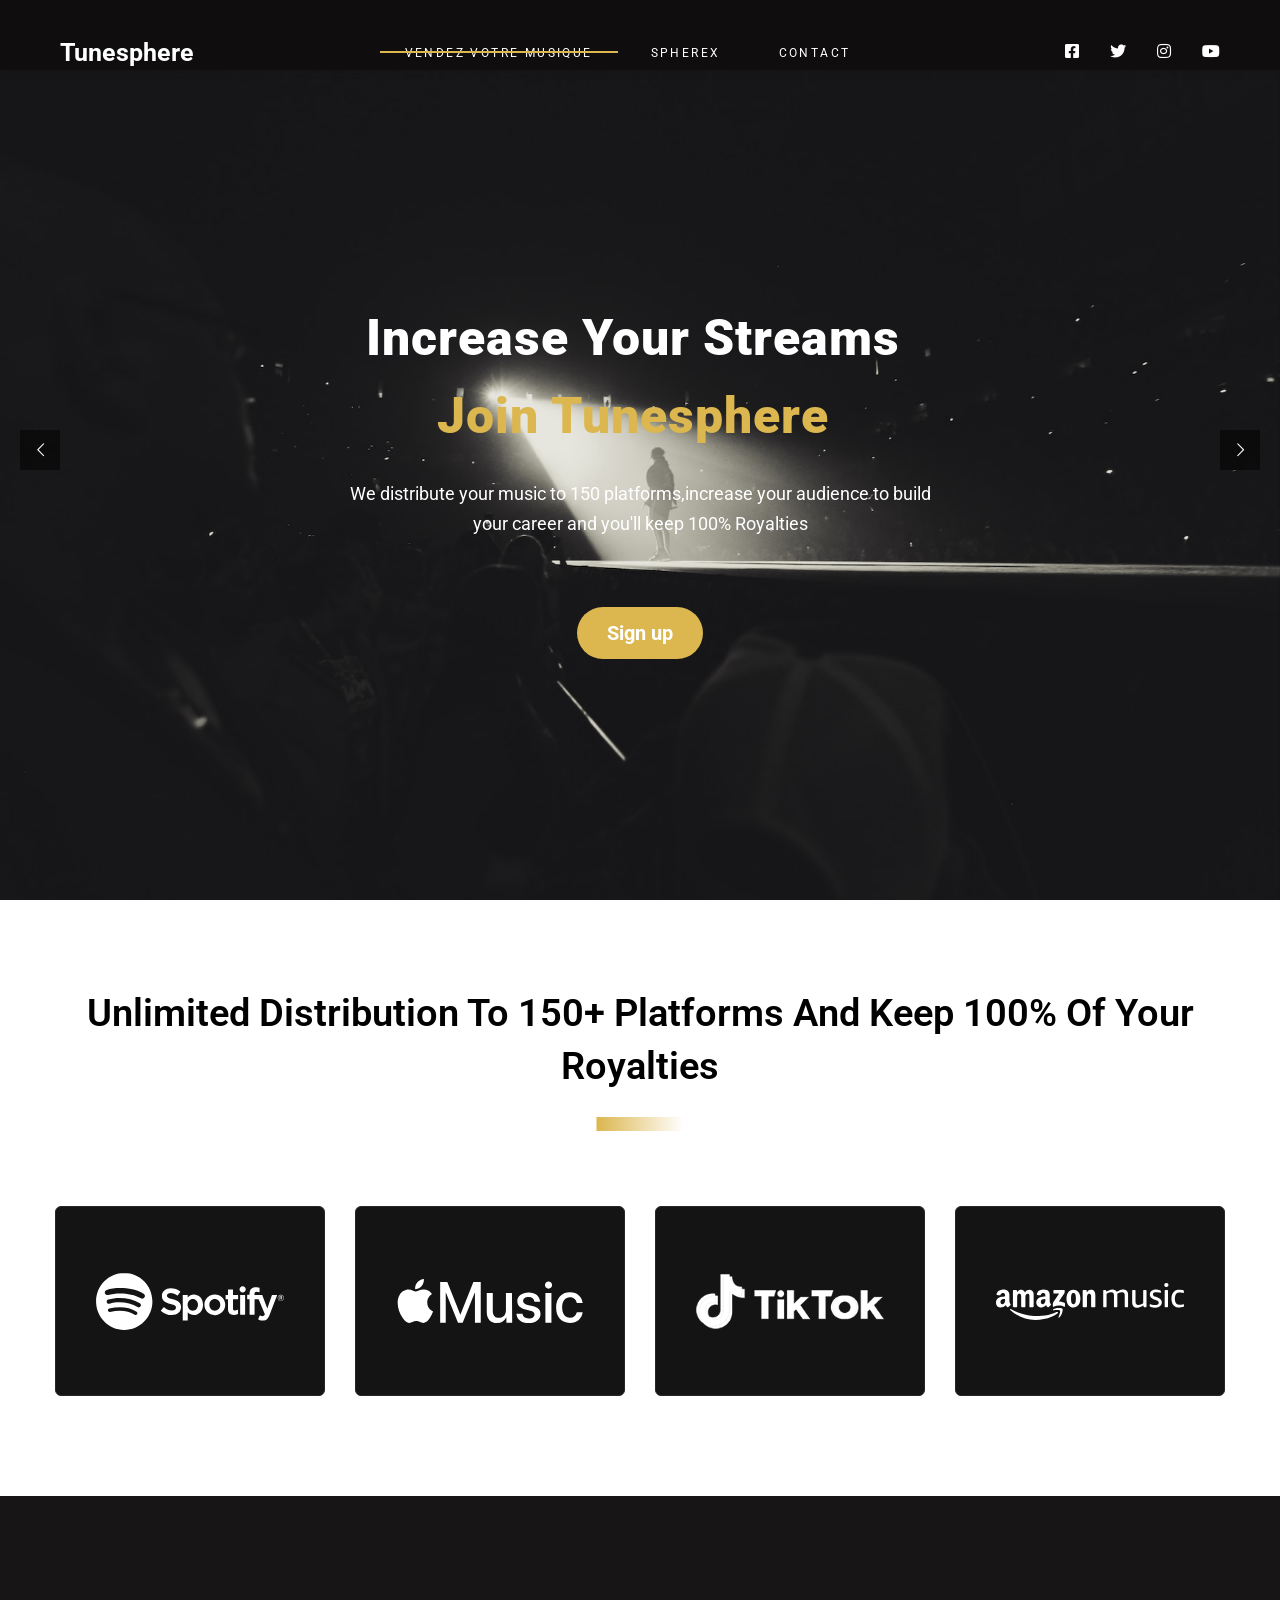
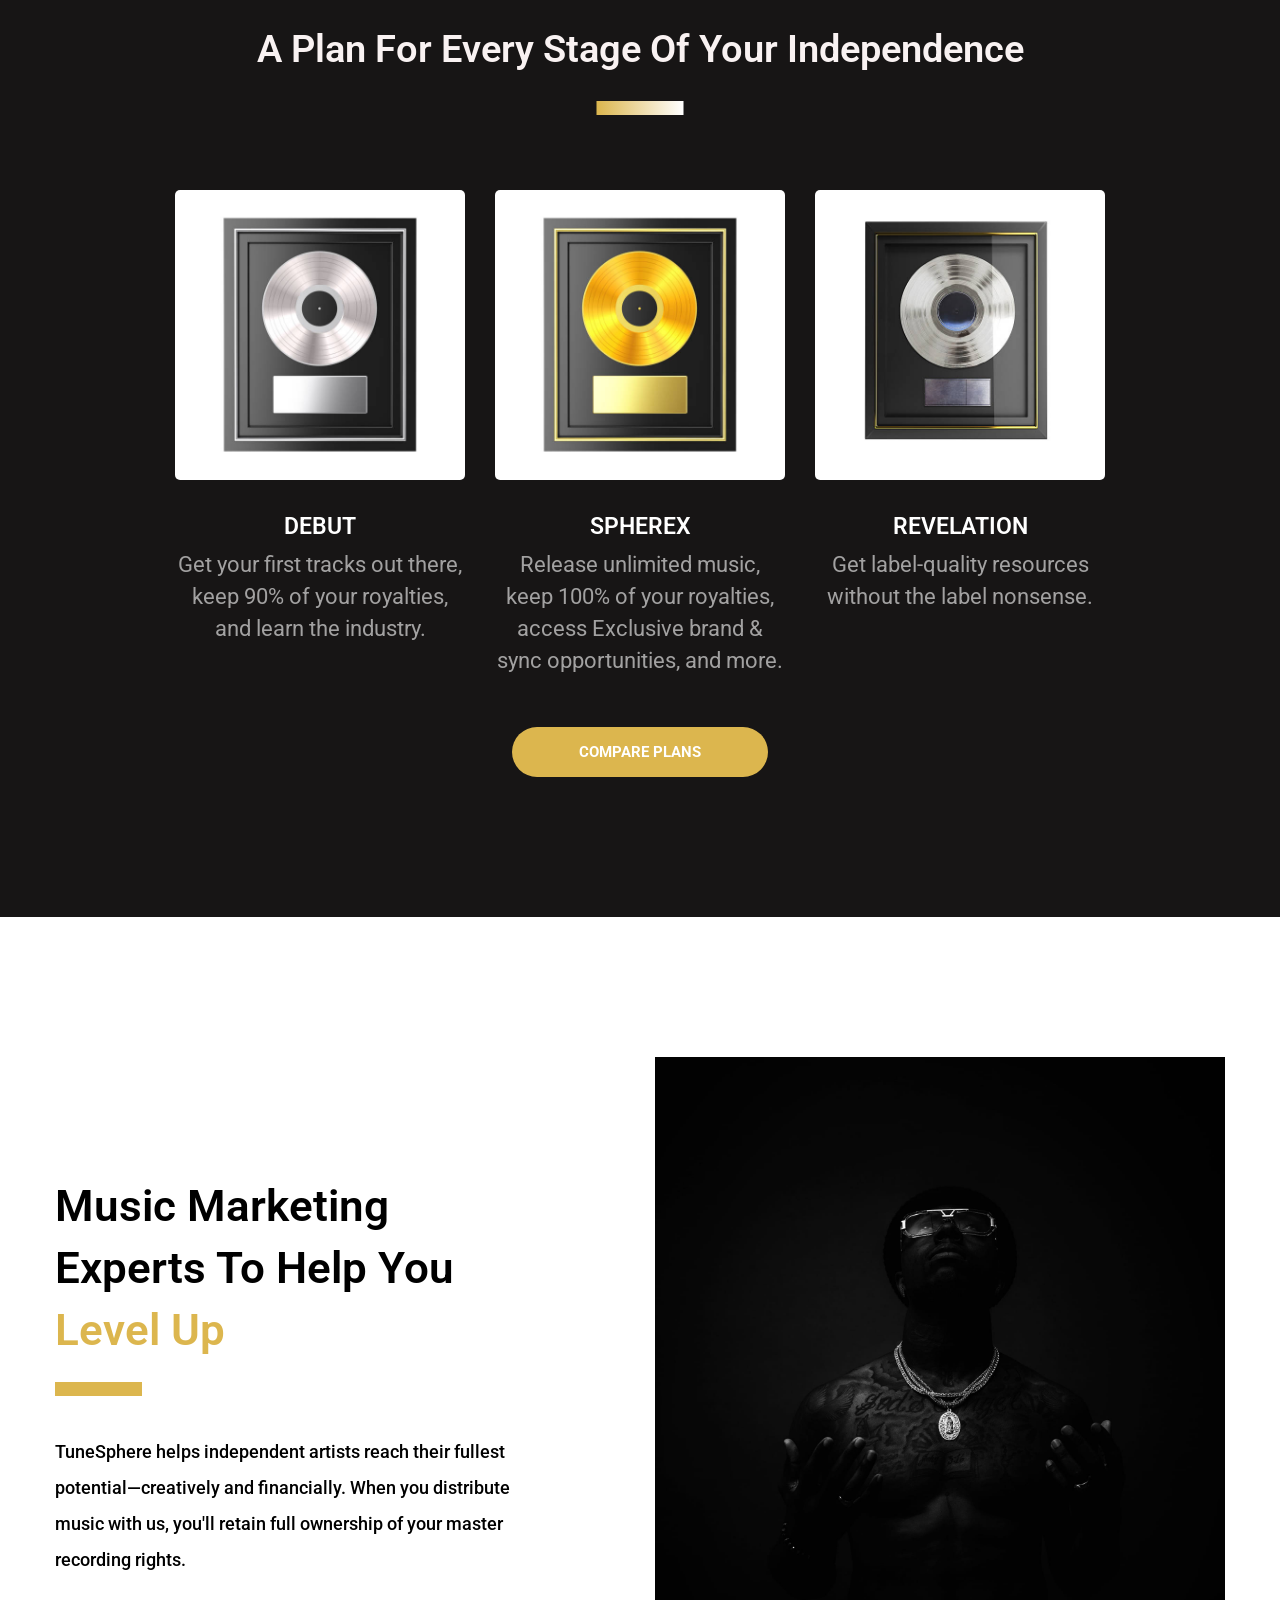
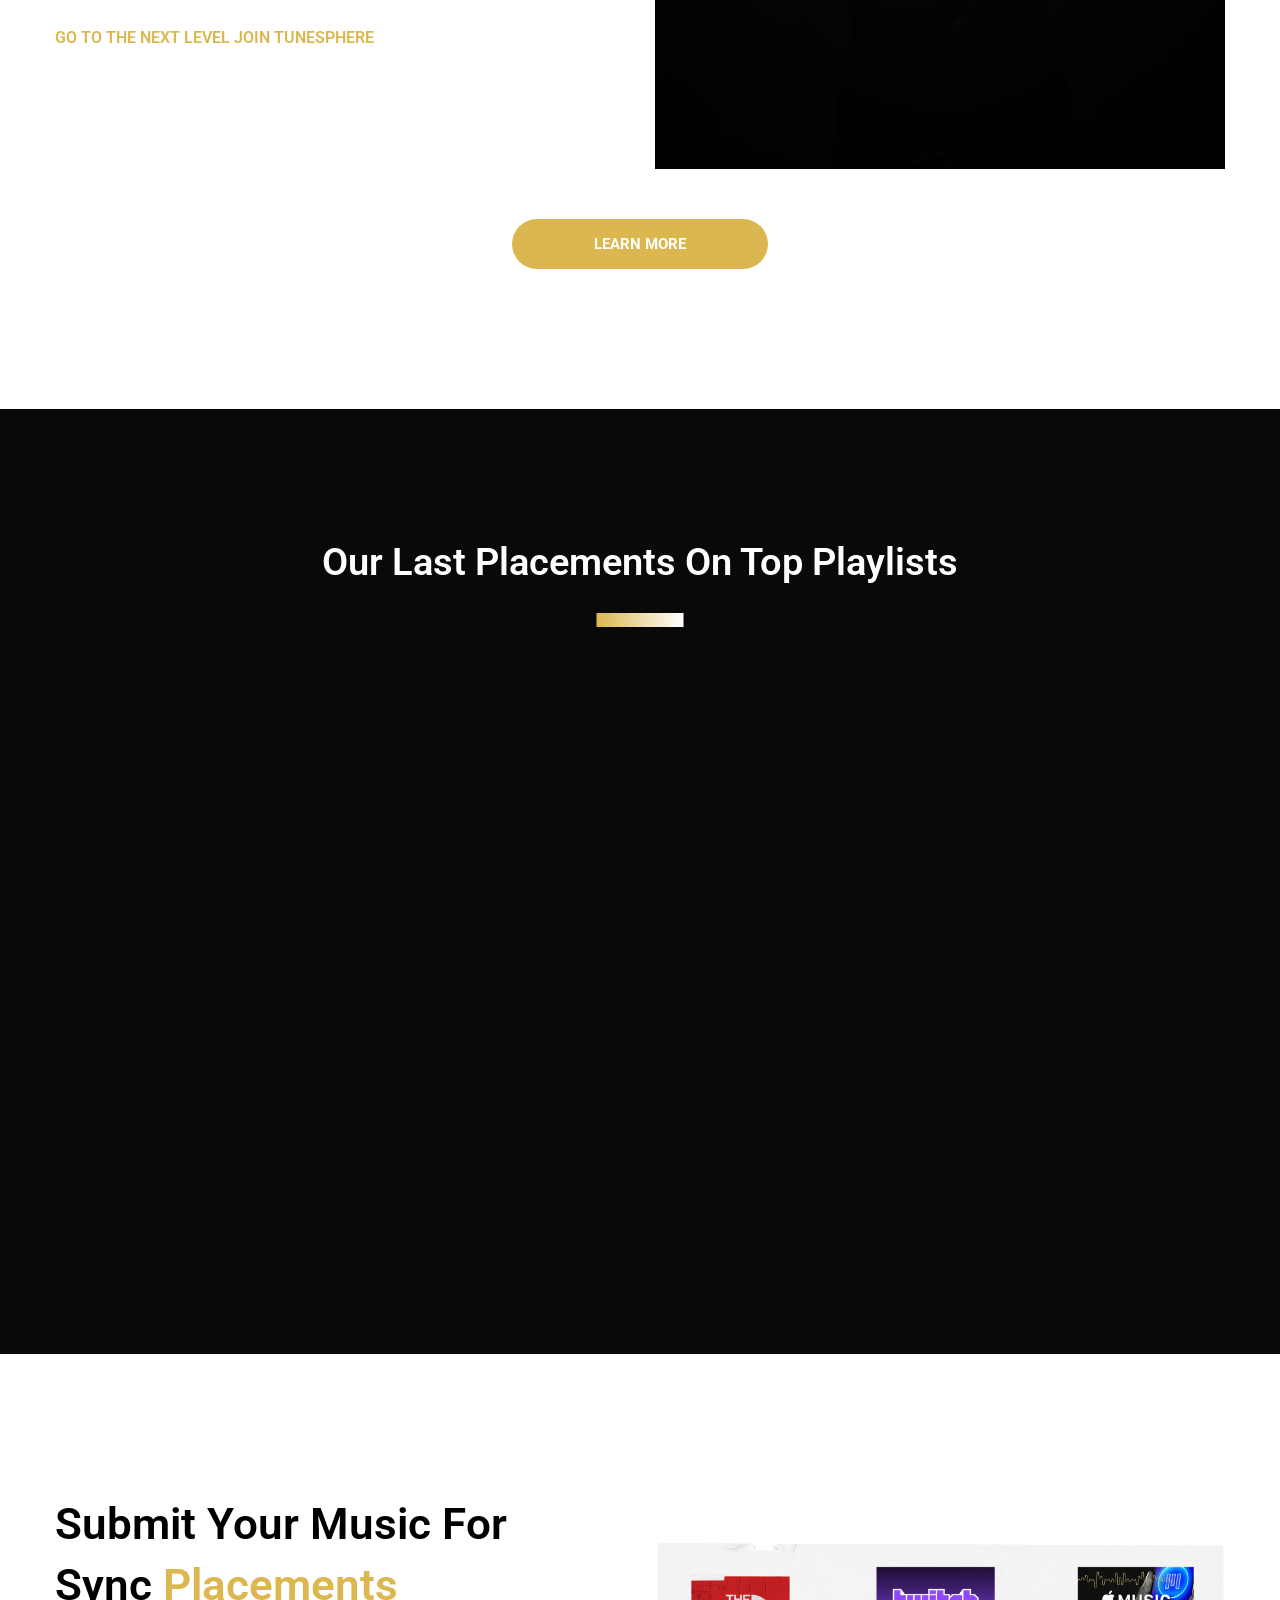
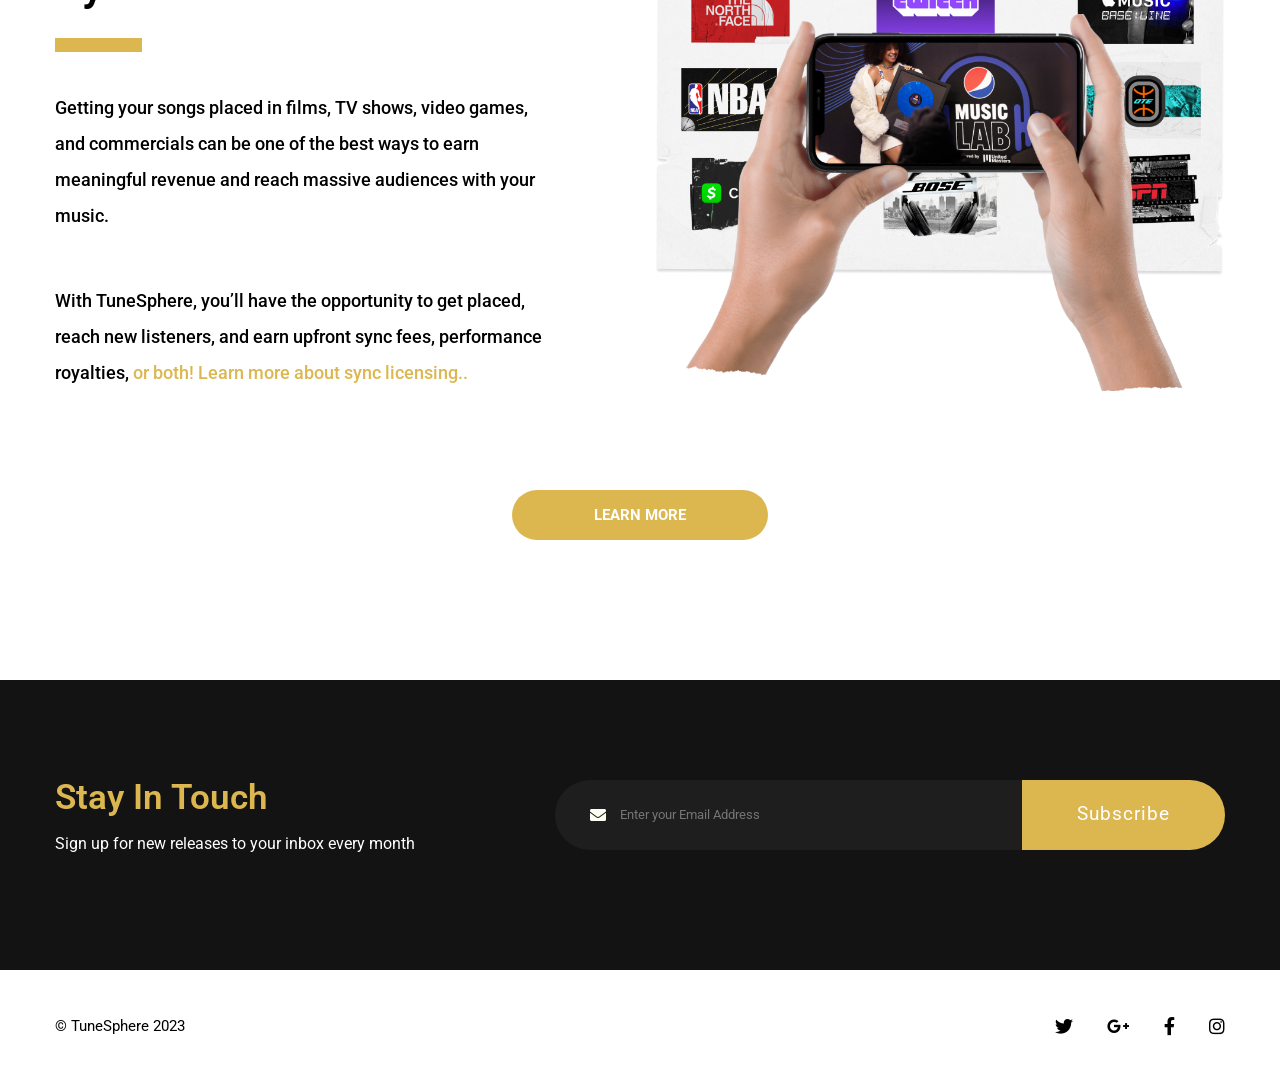
==== commit 0df67d54: "ajout bloc brand" ====
--- a/index-dark.html
+++ b/index-dark.html
@@ -2,11 +2,11 @@
 <html lang="en">
   <head>
     <meta charset="UTF-8" />
-    <title>Vyrva - Music Band & Musician Template</title>
+    <title>TuneSphere | Increase Your Royalties</title>
     <meta name="viewport" content="width=device-width, initial-scale=1.0" />
     <meta name="description" content="Musize - Music Band & Musician Website" />
     <meta name="author" content="jellythemes" />
-    <link rel="icon" href="assets/images/favicon.png" />
+    <link rel="icon" href="assets/images/icon1.png" />
     <link rel="stylesheet" type="text/css" href="assets/css/animate.css" />
     <link
       rel="stylesheet"
@@ -78,7 +78,7 @@
                 </li>-->
                 </li>
 
-                <li><a href="#" title="">MARKETING</a></li>
+                <li><a href="#" title="">SPHEREX</a></li>
 
                 <li><a href="#" title="">CONTACT</a></li>
               </ul>
@@ -238,11 +238,11 @@
                       width: 100%;
                     "
                   >
+                    <!--we increase your streams. join tune-sphere -->
                     <h4 class="test">
                       Increase your streams<br />
                       <span class="test-color">join tunesphere</span>
                     </h4>
-                    <!--we increase your streams. join tune-sphere -->
                   </div>
 
                   <!-- LAYER NR. 2 -->
@@ -382,39 +382,38 @@
         <!--music-player end-->
       </section>
       <!-- Hero Section End -->
-      <section class="block black-bg networks-section">
+      <section class="block bloc-sphereX networks-section">
         <div class="container">
-          <div class="title-sec wow fadeInUp">
-            <h2>Unlimited Distribution Keep 100% Of Your Royalties</h2>
-
-            <!--  <p>
-              Choisissez un abonnement illimité, uploadez votre musique, et nous
-              nous chargerons du reste. Votre musique se retrouvera sur les plus
-              grandes plateformes de streaming, comme Spotify ou Apple Music en
-              un rien de temps.
-            </p>-->
+          <div
+            class="distribution-title title-sec wow fadeInUp"
+            style="color: black"
+          >
+            <h2>
+              Unlimited Distribution to 150+ platforms and Keep 100% Of Your
+              Royalties
+            </h2>
           </div>
           <!--title-sec end-->
           <div class="row">
-            <div class="col-lg-3">
+            <div class="col-lg-3 streamSize">
               <div class="partner-logo wow fadeInLeft">
                 <img src="./assets/images/spotify.svg" alt="" />
               </div>
               <!--partner-logo end-->
             </div>
-            <div class="col-lg-3">
+            <div class="col-lg-3 streamSize">
               <div class="partner-logo wow fadeInLeft" data-wow-delay="200ms">
                 <img src="./assets/images/apple.svg" alt="" />
               </div>
               <!--partner-logo end-->
             </div>
-            <div class="col-lg-3">
+            <div class="col-lg-3 streamSize">
               <div class="partner-logo wow fadeInLeft" data-wow-delay="400ms">
                 <img src="./assets/images/tiktok.png" alt="" />
               </div>
               <!--partner-logo end-->
             </div>
-            <div class="col-lg-3">
+            <div class="col-lg-3 streamSize">
               <div class="partner-logo wow fadeInLeft" data-wow-delay="600ms">
                 <img src="./assets/images/amazon.svg" alt="" />
               </div>
@@ -530,14 +529,19 @@
             <div class="col-lg-6">
               <div class="about-us wow fadeInLeft">
                 <h2 class="bloc-sphereX-title">
-                  GO TO THE NEXT LEVEL
-                  <span class="test-color">SPHEREX </span>
+                  music marketing experts to help you
+                  <span class="test-color">level up </span>
                 </h2>
 
                 <p class="bloc-sphereX-title">
-                  Distribuez votre musique sur plus de 150 plateformes digitales
-                  et sur les réseaux sociaux de plus de 200 pays.
+                  TuneSphere helps independent artists reach their fullest
+                  potential—creatively and financially. When you distribute
+                  music with us, you'll retain full ownership of your master
+                  recording rights.
                 </p>
+                <h3 class="bloc-sphereX-title test-color">
+                  GO TO THE NEXT LEVEL JOIN TUNESPHERE
+                </h3>
                 <!--<span class="bloc-ditribution-title"
                   >Conservez 100% de vos revenus</span
                 >-->
@@ -568,7 +572,7 @@
       <section class="block">
         <div class="container">
           <div class="title-sec black text-center wow fadeInUp">
-            <h2>Top Selection</h2>
+            <h2>Our last placements on top Playlists</h2>
           </div>
 
           <div class="music-iframe wow fadeInUp">
@@ -580,10 +584,10 @@
               allowfullscreen=""
               allow="autoplay; clipboard-write; encrypted-media; fullscreen; picture-in-picture"
             ></iframe>
-            <p>
+            <!--<p>
               Lorem Ipsum is simply dummy text of the printing and typesetting
               industry Lorem Ipsum has been the industry's standard dummy
-            </p>
+            </p>-->
           </div>
         </div>
       </section>
@@ -697,7 +701,56 @@
           </div>
         </div>
       </section> -->
-
+      <!--brand:begin-->
+      <section class="block bloc-sphereX">
+        <div class="container">
+          <div class="row about-sec">
+            <div class="col-lg-6">
+              <div class="about-us wow fadeInLeft">
+                <h2 class="bloc-sphereX-title">
+                  Submit your music for sync
+                  <span class="test-color">placements</span>
+                </h2>
+
+                <p class="bloc-sphereX-title">
+                  Getting your songs placed in films, TV shows, video games, and
+                  commercials can be one of the best ways to earn meaningful
+                  revenue and reach massive audiences with your music.
+                </p>
+                <p class="bloc-sphereX-title">
+                  With TuneSphere, you’ll have the opportunity to get placed,
+                  reach new listeners, and earn upfront sync fees, performance
+                  royalties,
+                  <span class="test-color"
+                    >or both! Learn more about sync licensing..
+                  </span>
+                </p>
+
+                <!--<span class="bloc-ditribution-title"
+              >Conservez 100% de vos revenus</span
+            >-->
+              </div>
+              <!--about-us end-->
+            </div>
+            <div class="col-lg-6">
+              <div class="about-image wow fadeInRight objCover">
+                <img
+                  src="./assets/images/exclusive.png"
+                  alt=""
+                  class="objCover"
+                />
+              </div>
+              <!--about-image end-->
+            </div>
+            <div class="full-btn wow fadeInUp" style="width: 100%">
+              <a href="live-shows.html" title="" class="theme-btn2"
+                >Learn more</a
+              >
+            </div>
+          </div>
+        </div>
+      </section>
+      <!--brand:end-->
       <section class="newsletter-sec">
         <div class="container">
           <div class="row nz-row">
--- a/assets/css/style.css
+++ b/assets/css/style.css
@@ -58,7 +58,7 @@
 .test{ font-size: 50px;}
 .test-color {  
 
-	 background: #D3B86D; 
+	 background: #dcb64e ; 
 	 /* background: #5a9af9;  */
 background: linear-gradient(to right, #f8386b 0%  #2f04db 100%);
 -webkit-background-clip: text;
@@ -71,7 +71,7 @@
 	font-size: 15px;
 	font-weight: 700;
 	/* background:linear-gradient(to left, #f8386b, #bd04db); */
-	background:linear-gradient(to left,#D3B86D  100% ,#fdfdfd 0%);
+	background:linear-gradient(to left,#dcb64e   100% ,#fdfdfd 0%);
 
 	
 	height: 52px;
@@ -316,6 +316,9 @@
 }
 .black-bg {
 	background-color: #000;
+}
+.white-bg {
+	background-color: #eae3d9;
 }
 .container {
 	max-width: 1200px;
@@ -401,7 +404,7 @@
 }
 header nav ul ul li a:hover {
 	color: #fff;
-	background-color: #fcb62b;
+	background-color: #dcb64e ;
 }
 header nav ul li:before {
 	content: '';
@@ -411,7 +414,7 @@
 	transform: translateY(-50%);
 	width: 100%;
 	height: 2px;
-	background-color: #D3B86D;
+	background-color: #dcb64e ;
 	opacity: 0;
 	visibility: hidden;
 	transition: all 0.4s ease-in-out;
@@ -3556,7 +3559,7 @@
 	border-radius: 30px;
 	line-height: 50px;
 	padding: 0 25px;
-	background:linear-gradient(to left, #D3B86D 100%,#fcfcfc 0%);
+	background:linear-gradient(to left, #dcb64e 100%,#fcfcfc 0%);
 
 }
 .theme-btn2:hover {
@@ -3588,7 +3591,7 @@
 	left: 0;
 	width: 87px;
 	height: 14px;
-	background:linear-gradient(to left, #D3B86D,#D3B86D);
+	background:linear-gradient(to left, #dcb64e,#dcb64e);
 }
 .about-us > span {
 	display: block;
@@ -3676,6 +3679,10 @@
 	padding-bottom: 38px;
 	text-transform: capitalize;
 }
+.distribution-title h2{
+		color: #000000 !important;
+	
+}
 .title-sec h2:before {
 	content: '';
 	position: absolute;
@@ -3683,7 +3690,7 @@
 	left: 50%;
 	width: 87px;
 	height: 14px;
-	background:linear-gradient(to left, #ffffff,#D3B86D);
+	background:linear-gradient(to left, #ffffff,#dcb64e);
 	transform: translateX(-50%);
 }
 .title-sec p {
@@ -3829,7 +3836,7 @@
 	padding: 93px 0 114px;
 }
 .nz-text > h2 {
-	color: #D3B86D;
+	color: #dcb64e;
 	font-size: 35px;
 	text-transform: capitalize;
 	margin-bottom: 10px;
@@ -3856,6 +3863,9 @@
 	padding-left: 65px;
 	border:0;
 }
+.streamSize{
+	width: 50% !important;
+}
 .nz-form i {
 	position: absolute;
 	top: 50%;
@@ -3869,7 +3879,7 @@
 	right: 0;
 	color: #ffffff;
 	font-size: 19px;
-	background:linear-gradient(to right, #D3B86D 100%, #f9f9f9 0%);
+	background:linear-gradient(to right, #dcb64e 100%, #f9f9f9 0%);
 	padding: 0 55px;
 	border-radius: 0 50px 50px 0;
 	border:0;
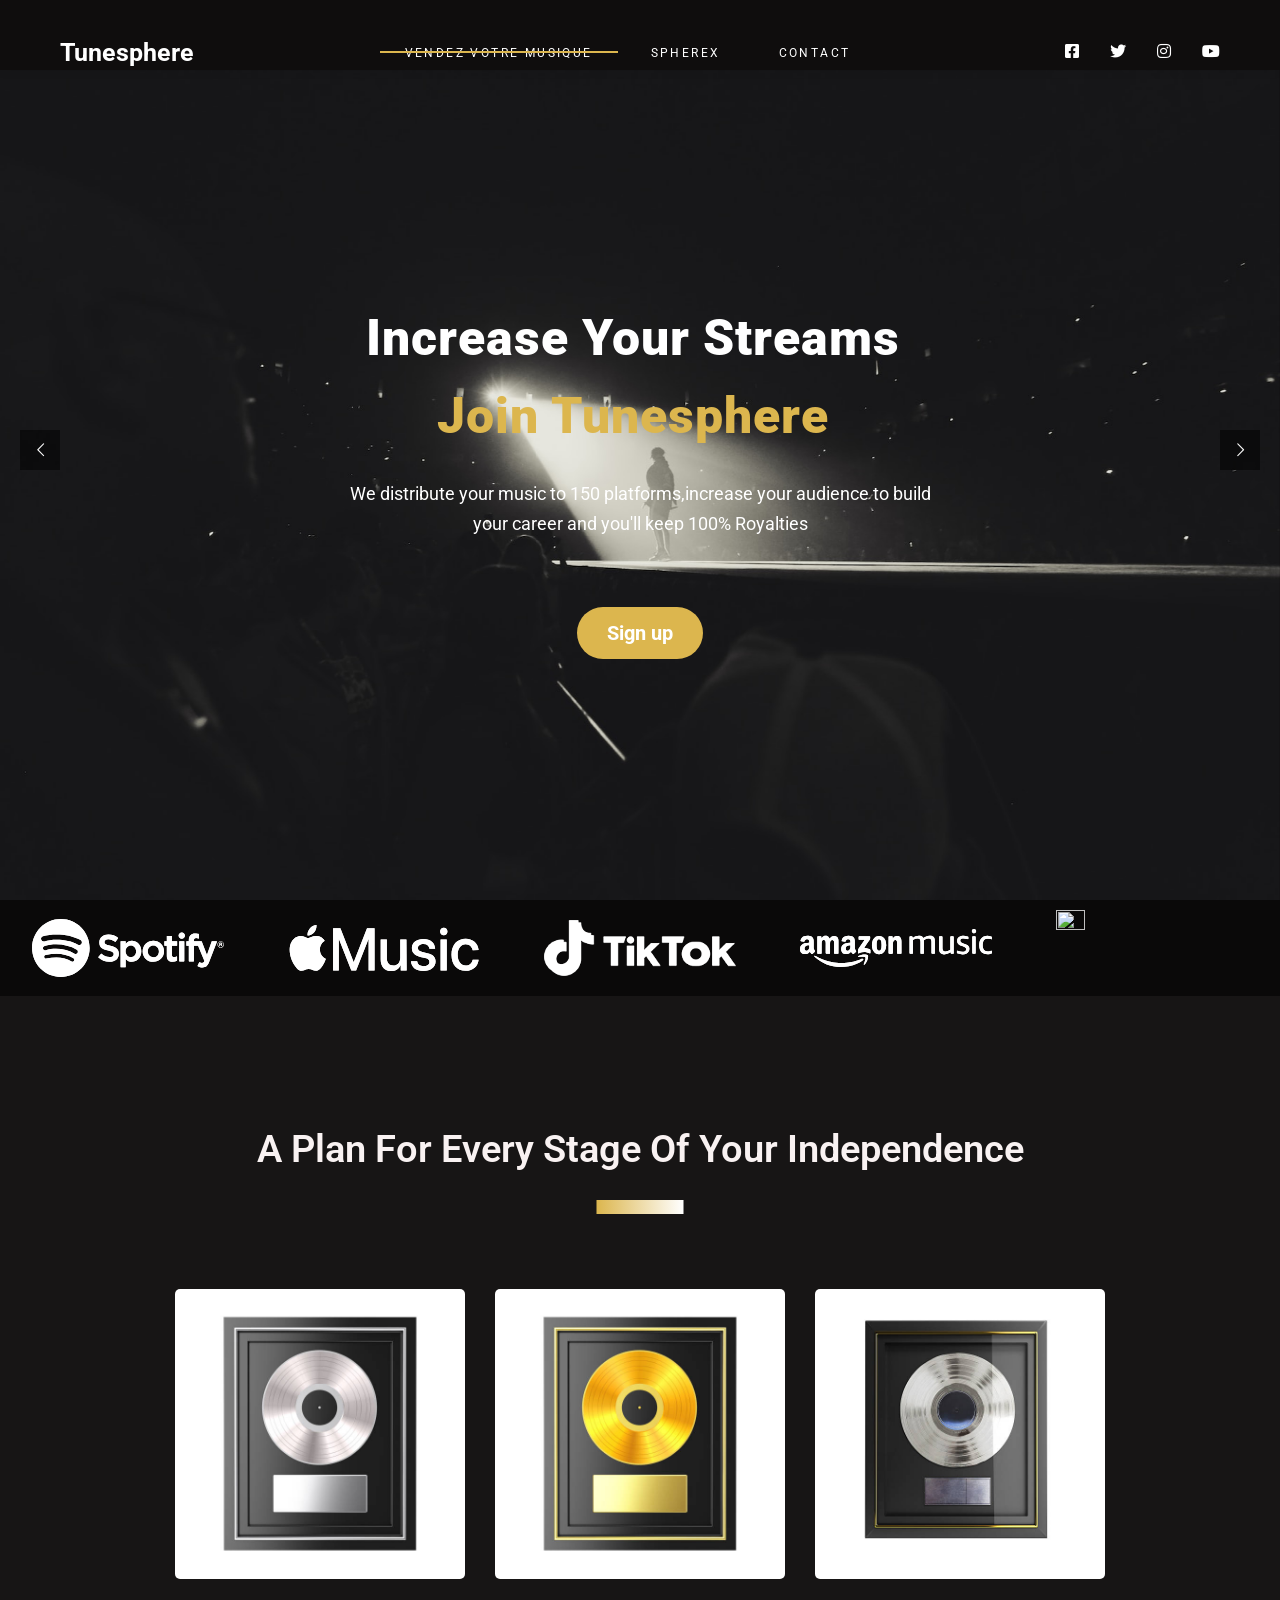
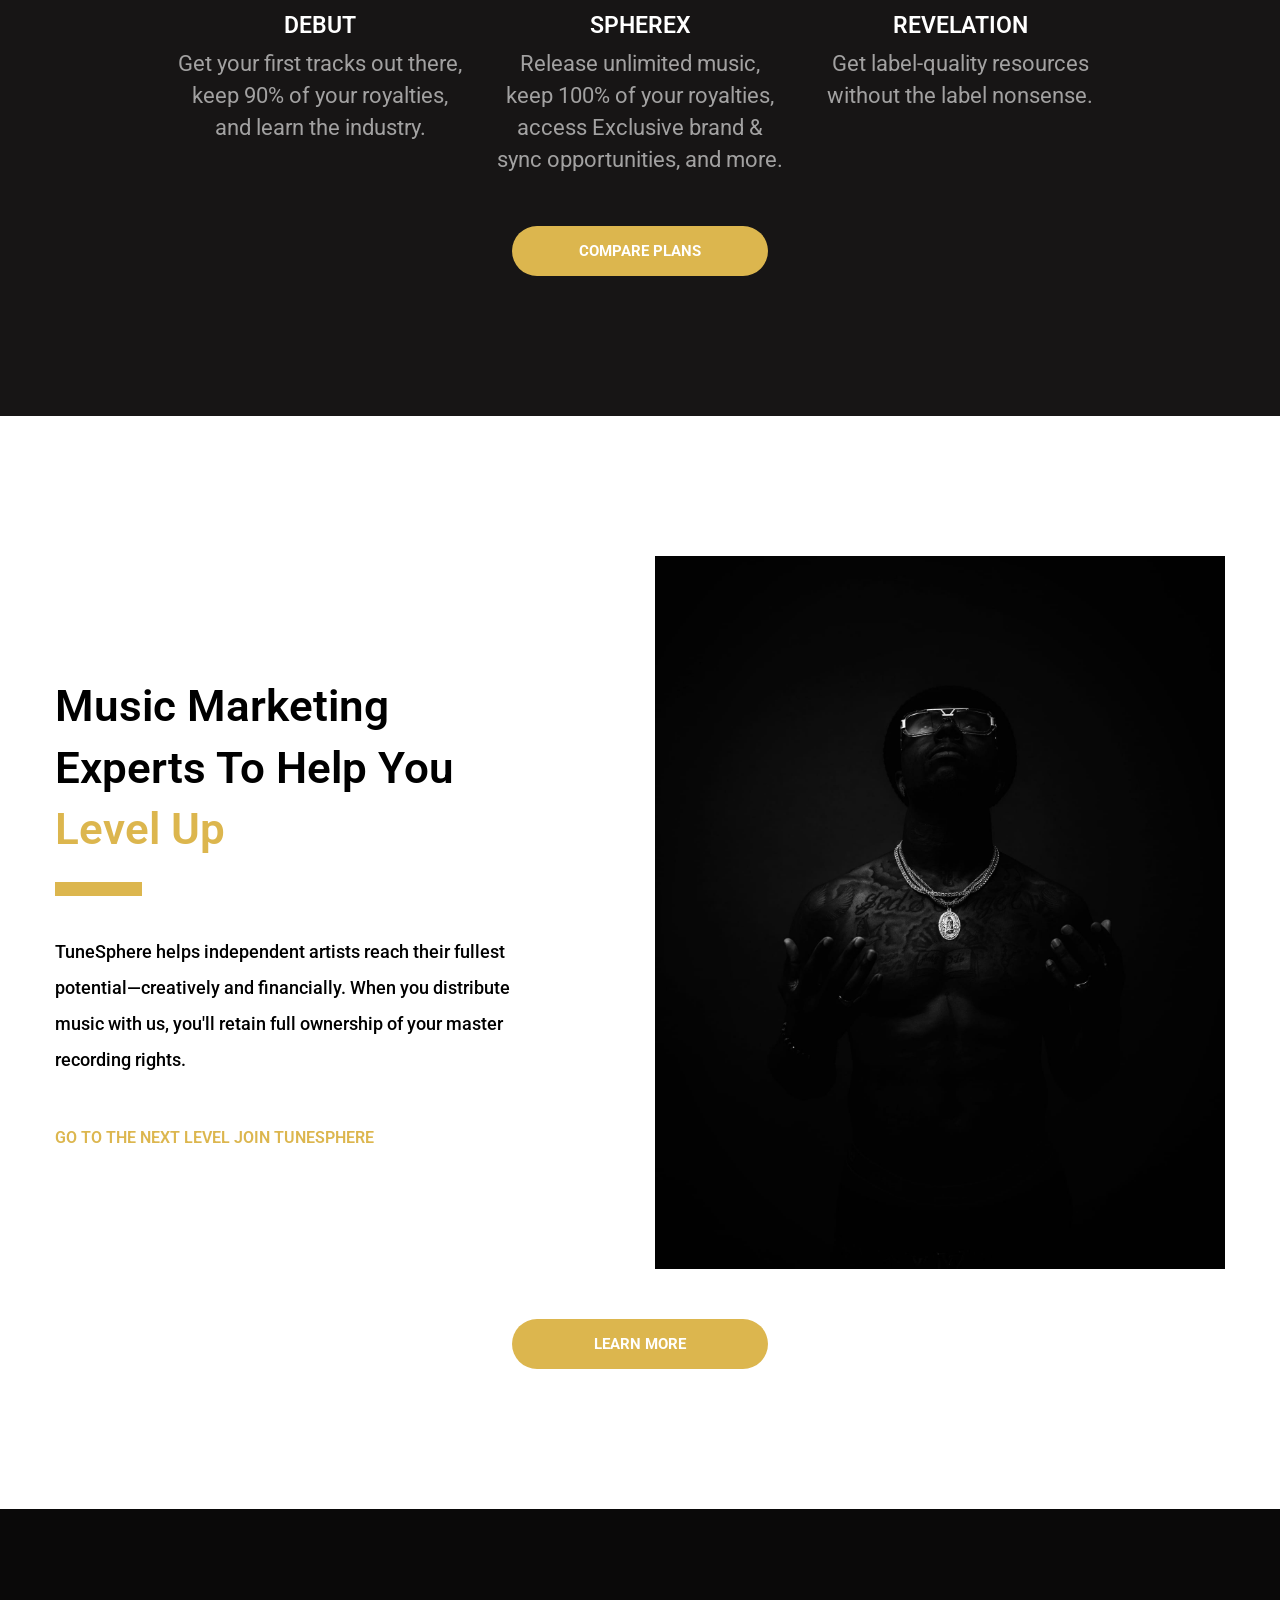
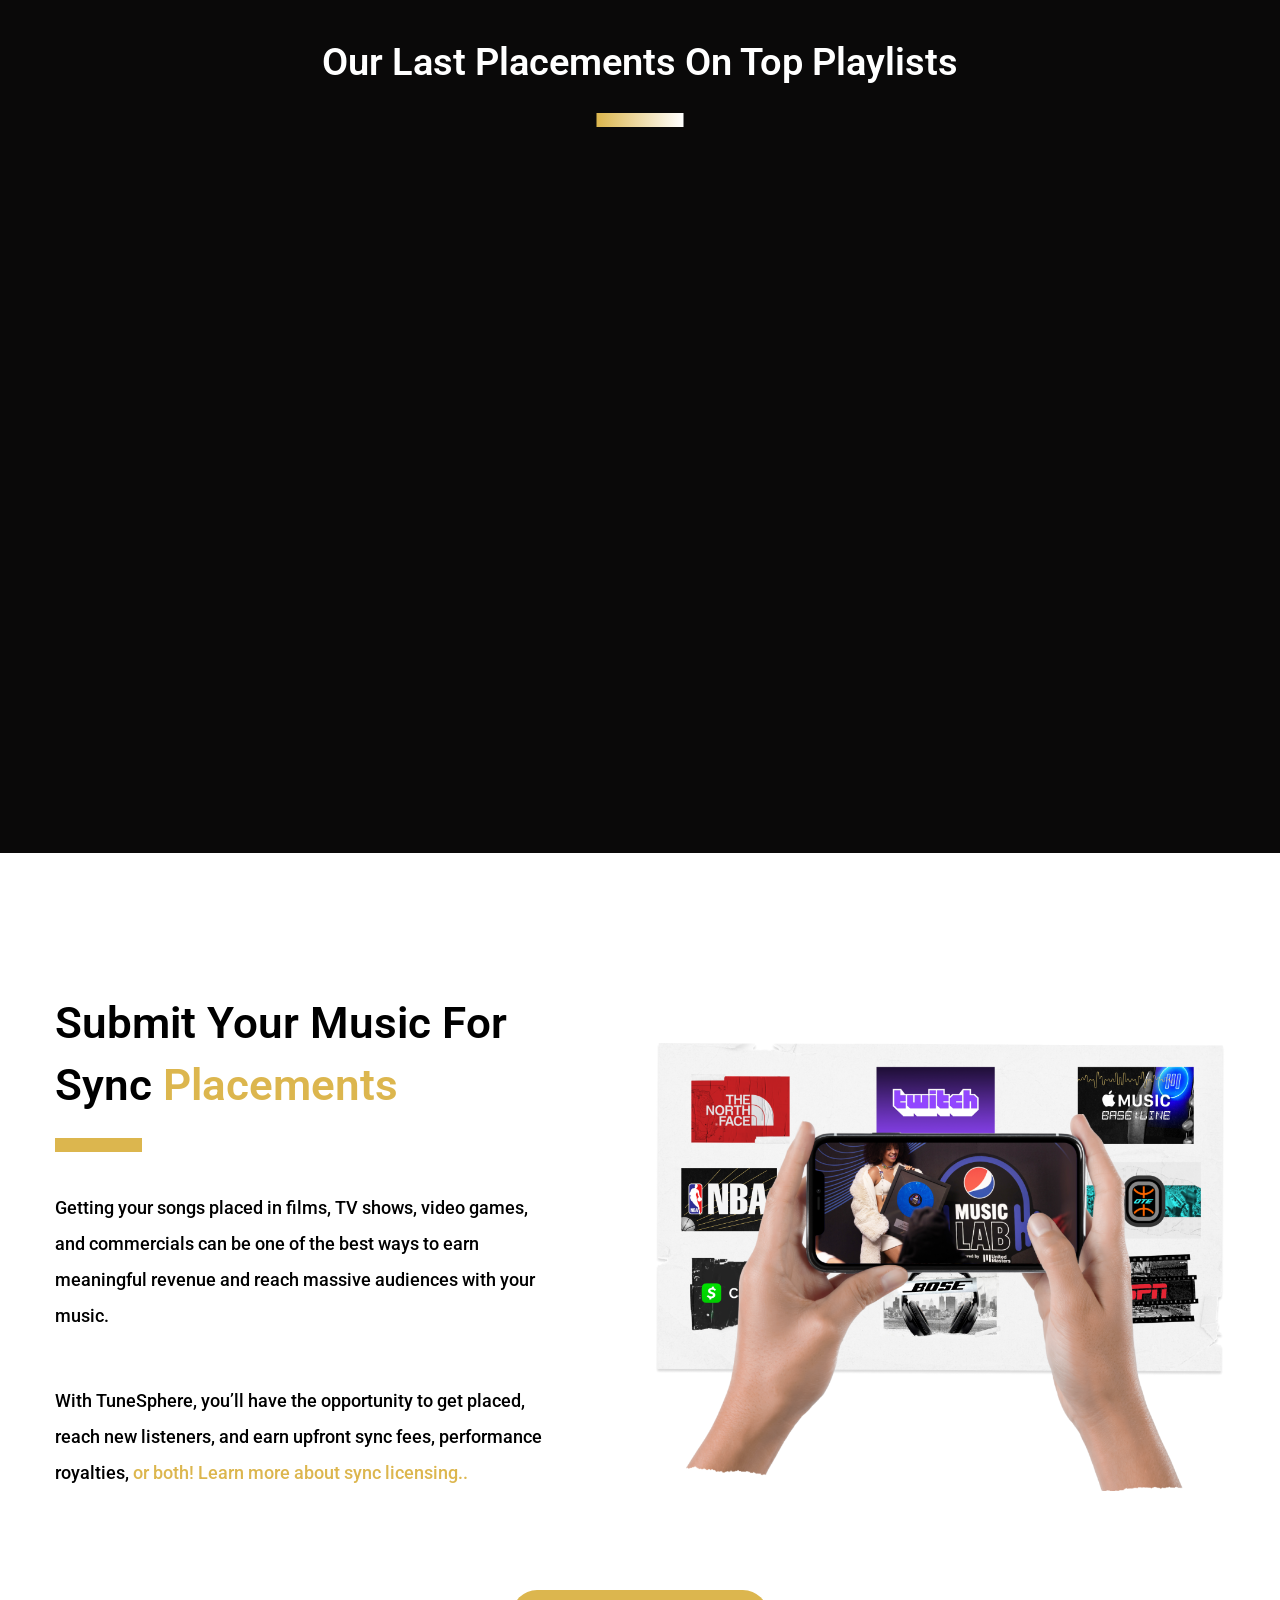
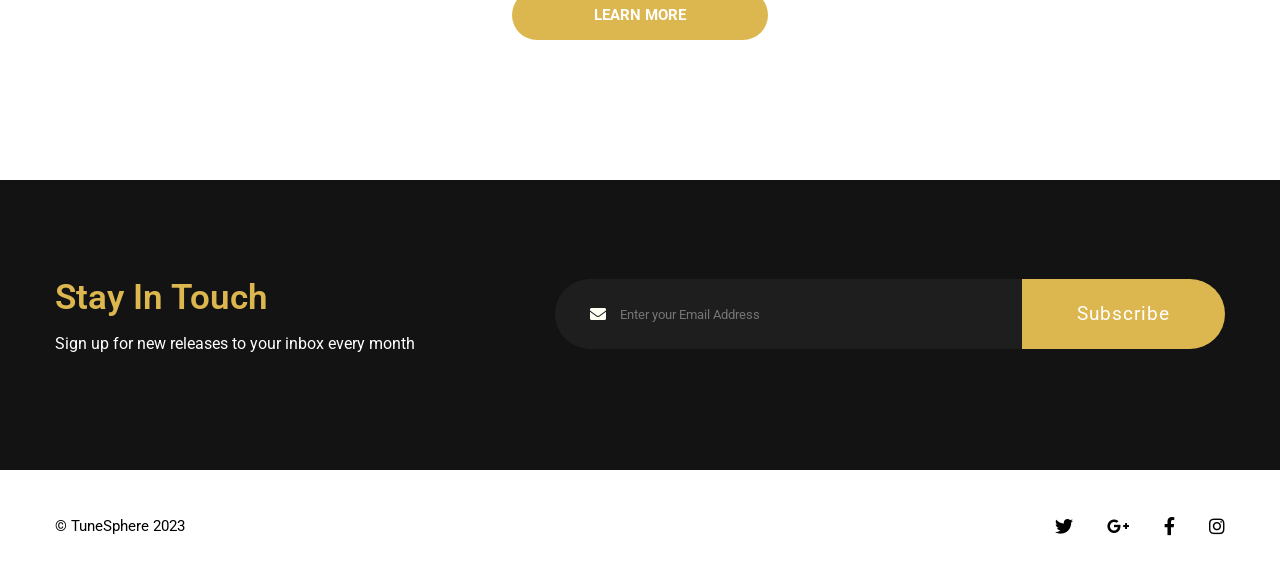
==== commit 6e828d9f: "ajout slider" ====
--- a/index-dark.html
+++ b/index-dark.html
@@ -24,6 +24,7 @@
     <link rel="stylesheet" type="text/css" href="assets/css/swipebox.min.css" />
     <link rel="stylesheet" type="text/css" href="assets/css/style.css" />
     <link rel="stylesheet" type="text/css" href="assets/css/dark.css" />
+    <link rel="stylesheet" type="text/css" href="assets/css/slide.css" />
     <link rel="stylesheet" type="text/css" href="assets/css/responsive.css" />
     <!-- Style Css -->
     <link rel="stylesheet" href="revolution/css/revolution.all.css" />
@@ -318,71 +319,79 @@
           <!-- END REVOLUTION SLIDER -->
         </div>
         <!-- END OF SLIDER WRAPPER -->
-        <!--<div class="music-player">
-          <div class="container">
-            <div class="ms-player-content">
-              <div class="ms-album">
-                <div class="ms-thumb">
-                  <img src="https://placehold.co/74x74" alt="" />
-                </div>
-                <div class="ms-th-info">
-                  <h4>Overexposed</h4>
-                  <span>Album by Maroon 5</span>
-                </div>
-              </div>
-              <div class="ms-player" id="jp_container_2">
-                <div class="jp-controls text-center">
-                  <button class="jp-previous" tabindex="0">
-                    <i class="fa fa-backward"></i>
-                  </button>
-                  <button class="jp-play" tabindex="0">
-                    <i class="fas fa-play"></i>
-                  </button>
-                  <button class="jp-next" tabindex="0">
-                    <i class="fa fa-forward"></i>
-                  </button>
-                </div>
-                <div class="title-bar">
-                  <div class="ms-top">
-                    <h4 class="jp-title"></h4>
-                    <div class="jp-time-holder">
-                      <div
-                        class="jp-current-time"
-                        role="timer"
-                        aria-label="time"
-                      >
-                        &nbsp;
-                      </div>
-                      <div
-                        class="jp-duration"
-                        role="timer"
-                        aria-label="duration"
-                      >
-                        &nbsp;
-                      </div>
-                    </div>
-                  </div>
-                  <div class="jp-progress">
-                    <div class="jp-seek-bar">
-                      <div class="jp-play-bar"></div>
-                    </div>
-                  </div>
-                </div>
-                <div class="jp-volume-controls">
-                  <button class="jp-mute" tabindex="0">
-                    <i class="fa fa-volume-up"></i>
-                  </button>
-                </div>
-              </div>
-          
-            </div>
-          
-          </div> 
-        </div>-->
+
         <!--music-player end-->
       </section>
+      <div>
+        <div class="scroll-parent">
+          <div class="scroll-element primary">
+            <img
+              src="./assets/images/spotify.svg"
+              height="100"
+              width="250"
+              alt=""
+            />
+            <img
+              src="./assets/images/apple.svg"
+              height="100"
+              width="250"
+              alt=""
+            />
+            <img
+              src="./assets/images/tiktok.png"
+              height="100"
+              width="250"
+              alt=""
+            />
+            <img
+              src="./assets/images/amazon.svg"
+              height="100"
+              width="250"
+              alt=""
+            />
+            <img
+              src="https://s3-us-west-2.amazonaws.com/s.cdpn.io/557257/5.png"
+              height="100"
+              width="250"
+              alt=""
+            />
+          </div>
+          <div class="scroll-element secondary">
+            <img
+              src="./assets/images/spotify.svg"
+              height="100"
+              width="250"
+              alt=""
+            />
+            <img
+              src="./assets/images/apple.svg"
+              height="100"
+              width="250"
+              alt=""
+            />
+            <img
+              src="./assets/images/tiktok.png"
+              height="100"
+              width="250"
+              alt=""
+            />
+            <img
+              src="./assets/images/amazon.svg"
+              height="100"
+              width="250"
+              alt=""
+            />
+            <img
+              src="https://s3-us-west-2.amazonaws.com/s.cdpn.io/557257/5.png"
+              height="100"
+              width="250"
+              alt=""
+            />
+          </div>
+        </div>
+      </div>
       <!-- Hero Section End -->
-      <section class="block bloc-sphereX networks-section">
+      <!--<section class="block bloc-sphereX networks-section">
         <div class="container">
           <div
             class="distribution-title title-sec wow fadeInUp"
@@ -393,42 +402,36 @@
               Royalties
             </h2>
           </div>
-          <!--title-sec end-->
+     
           <div class="row">
             <div class="col-lg-3 streamSize">
               <div class="partner-logo wow fadeInLeft">
                 <img src="./assets/images/spotify.svg" alt="" />
               </div>
-              <!--partner-logo end-->
+          
             </div>
             <div class="col-lg-3 streamSize">
               <div class="partner-logo wow fadeInLeft" data-wow-delay="200ms">
                 <img src="./assets/images/apple.svg" alt="" />
               </div>
-              <!--partner-logo end-->
+              
             </div>
             <div class="col-lg-3 streamSize">
               <div class="partner-logo wow fadeInLeft" data-wow-delay="400ms">
                 <img src="./assets/images/tiktok.png" alt="" />
               </div>
-              <!--partner-logo end-->
+           
             </div>
             <div class="col-lg-3 streamSize">
               <div class="partner-logo wow fadeInLeft" data-wow-delay="600ms">
                 <img src="./assets/images/amazon.svg" alt="" />
               </div>
-              <!--partner-logo end-->
-            </div>
-          </div>
-          <!-- <div class="contact-text">
-            <ul>
-              <li>CONTACT</li>
-              <li>INFO@TUNESPHERE.COM</li>
-            </ul>
-          </div>-->
-          <!--contact-text end-->
-        </div>
-      </section>
+           
+            </div>
+          </div>
+       
+        </div>
+      </section>-->
 
       <!--End distribution -->
       <section class="block black-bg playlist-sec">
--- a/assets/css/slide.css
+++ b/assets/css/slide.css
@@ -0,0 +1,49 @@
+
+  .scroll-parent {
+    position: relative;
+    width: 100vw;
+    height: 6rem;
+    padding: 2rem 0;
+    overflow-x: hidden;
+  }
+  
+  .scroll-element {
+    width: inherit;
+    height: inherit;
+    position: absolute;
+    left: 0%;
+    top: 0%;
+    display: flex;
+    align-items: center;
+    justify-content: space-around;
+  }
+  
+  .scroll-element img {
+    width: 15%;
+  }
+  
+  .primary {
+    animation: primary 15s linear infinite;
+  }
+  
+  .secondary {
+    animation: secondary 15s linear infinite;
+  }
+  
+  @keyframes primary {
+    from {
+      left: 0%;
+    }
+    to {
+      left: -100%;
+    }
+  }
+  
+  @keyframes secondary {
+    from {
+      left: 100%;
+    }
+    to {
+      left: 0%;
+    }
+  }
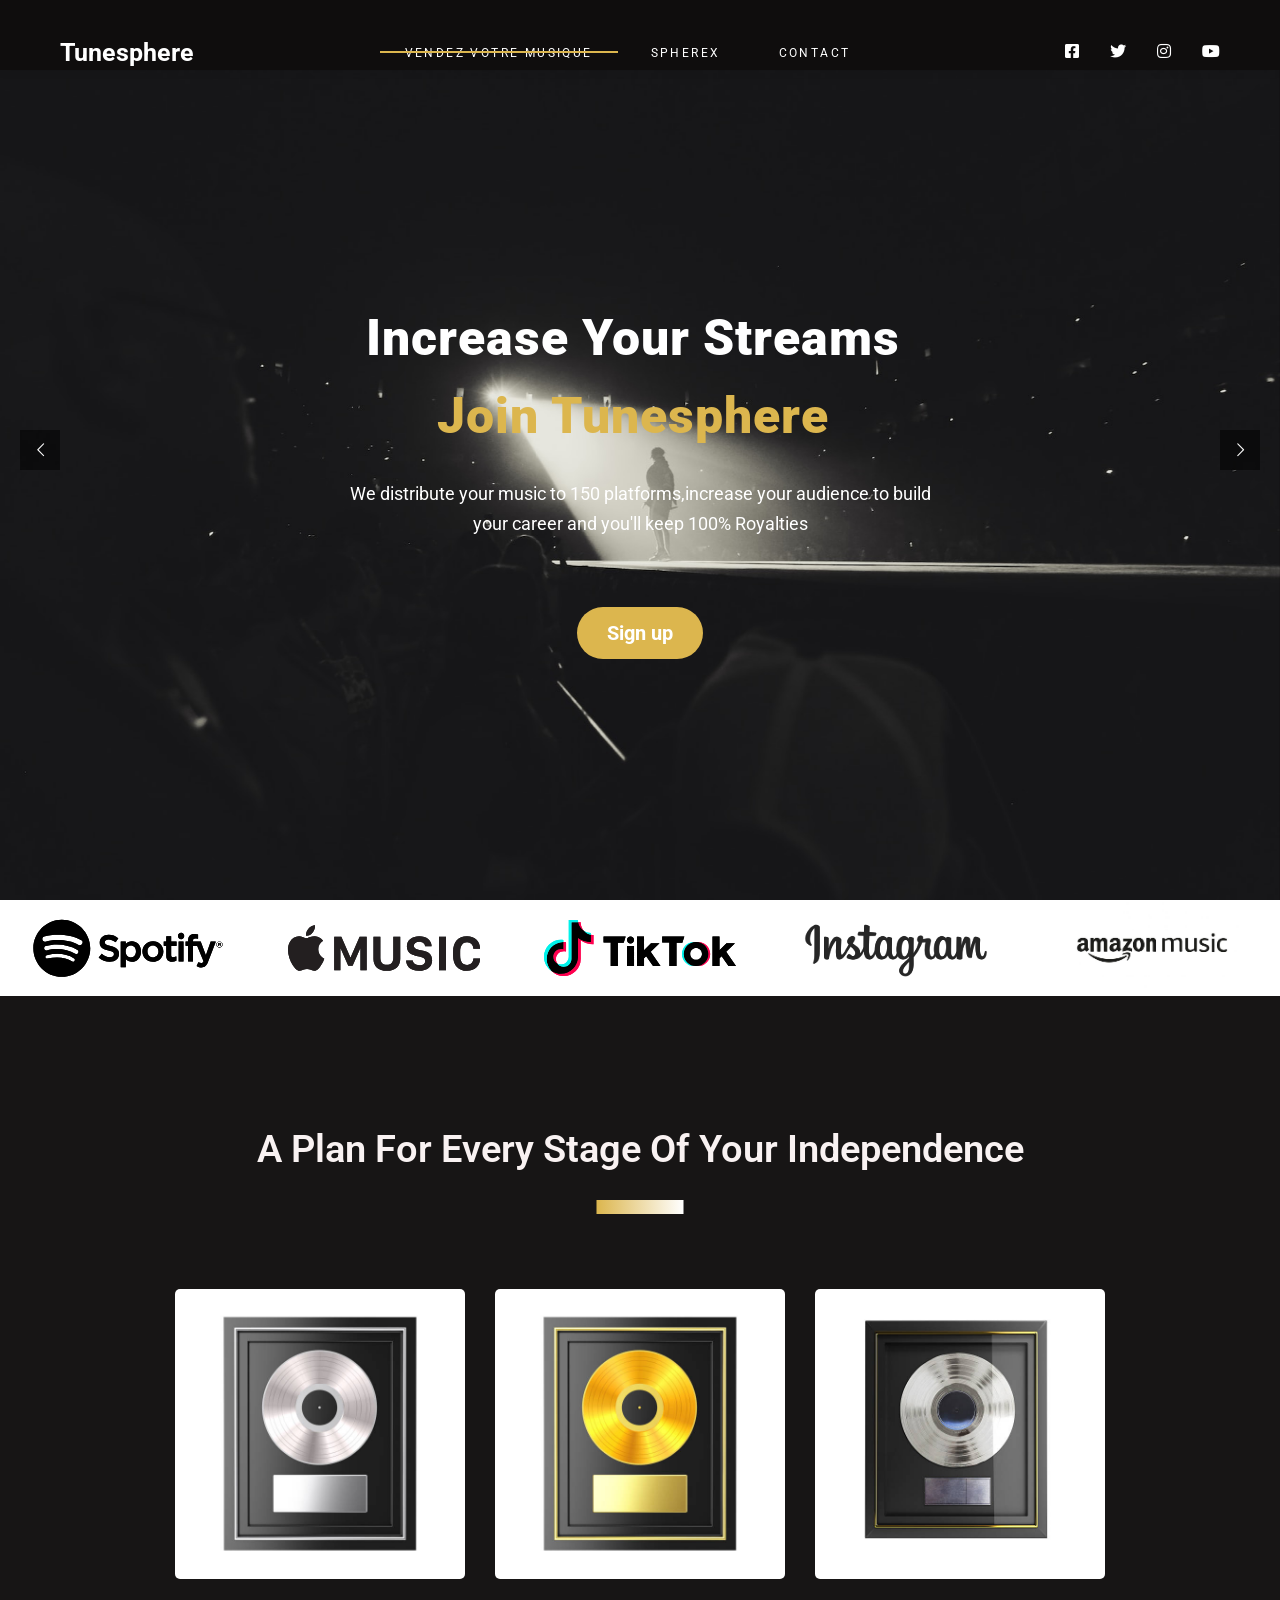
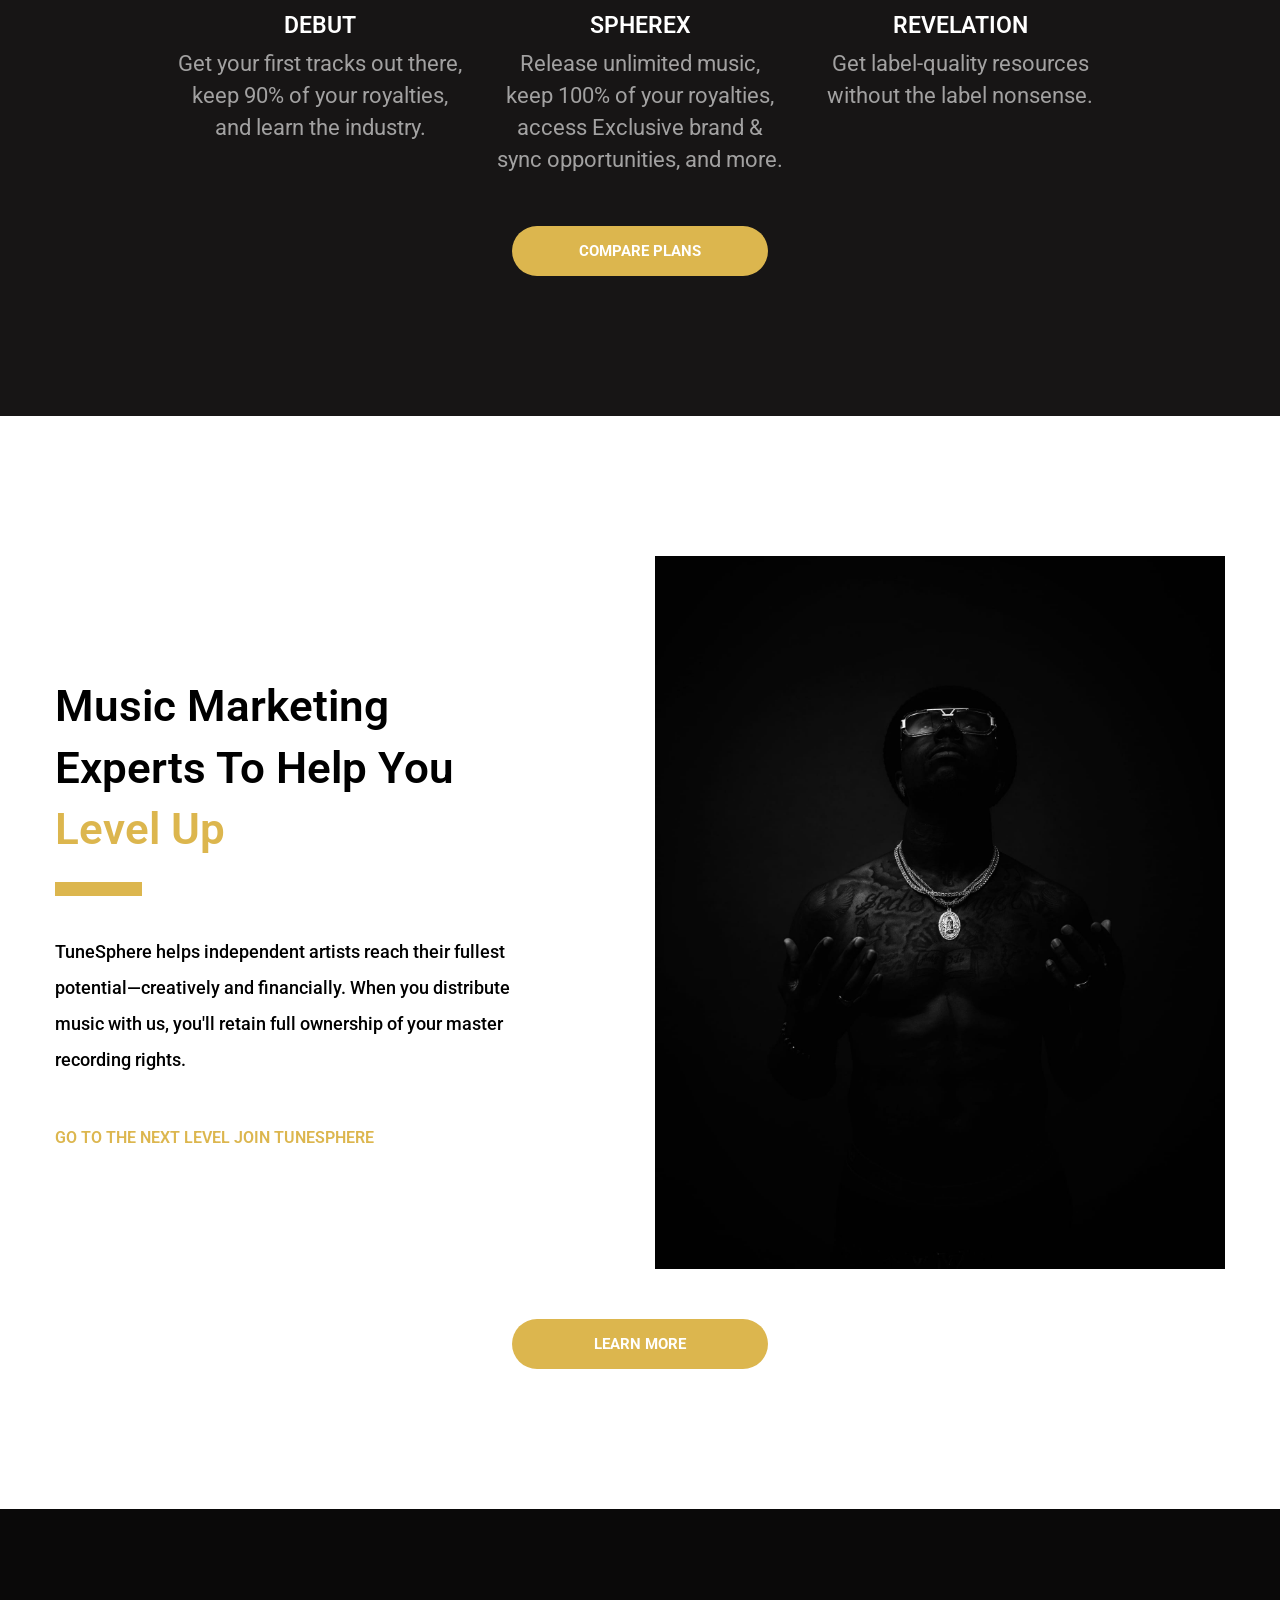
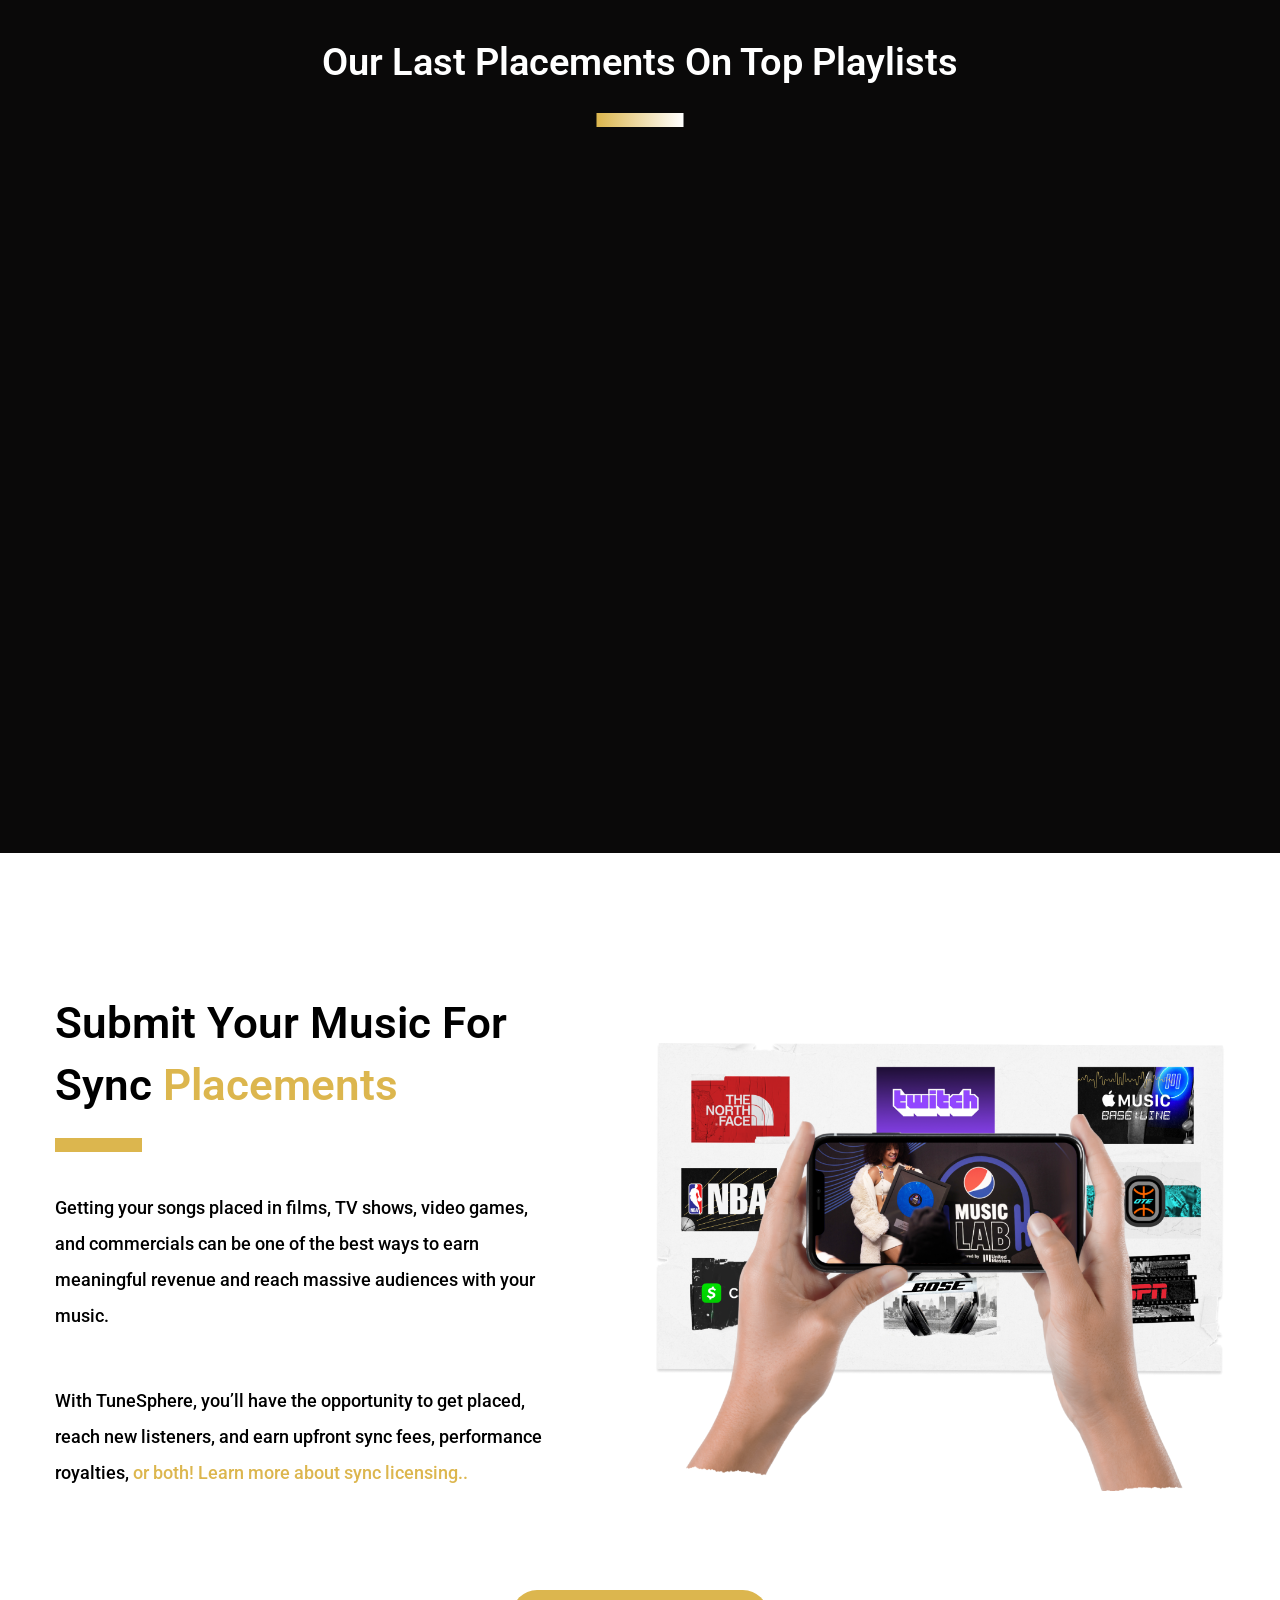
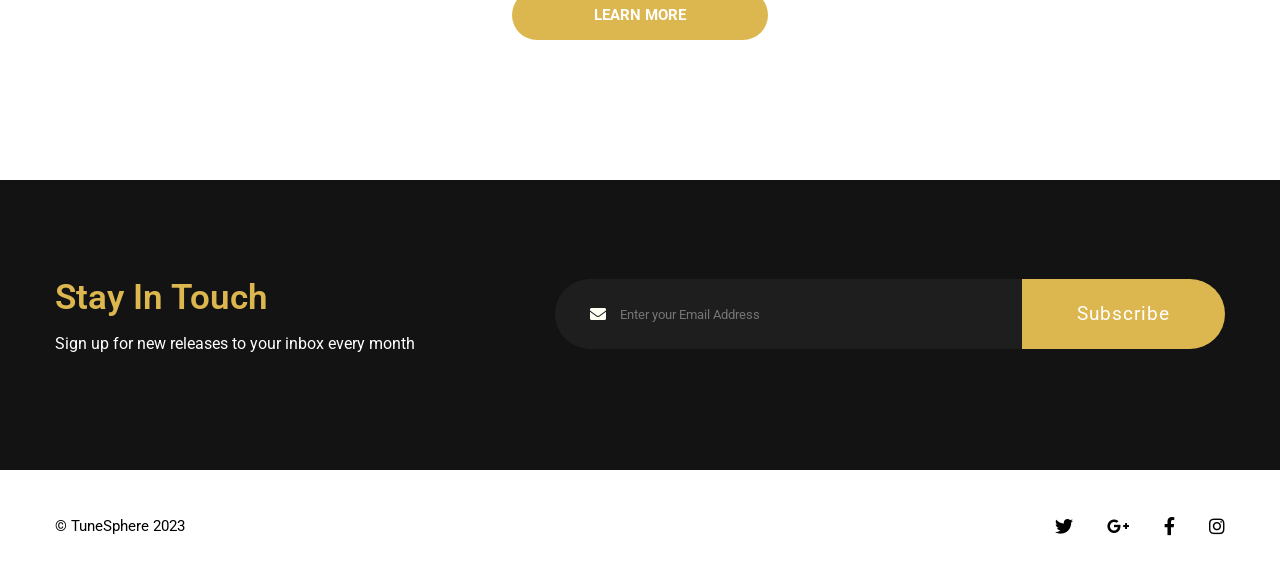
==== commit cd678b8c: "banner white" ====
--- a/index-dark.html
+++ b/index-dark.html
@@ -326,31 +326,31 @@
         <div class="scroll-parent">
           <div class="scroll-element primary">
             <img
-              src="./assets/images/spotify.svg"
-              height="100"
-              width="250"
-              alt=""
-            />
-            <img
-              src="./assets/images/apple.svg"
-              height="100"
-              width="250"
-              alt=""
-            />
-            <img
-              src="./assets/images/tiktok.png"
-              height="100"
-              width="250"
-              alt=""
-            />
-            <img
-              src="./assets/images/amazon.svg"
-              height="100"
-              width="250"
-              alt=""
-            />
-            <img
-              src="https://s3-us-west-2.amazonaws.com/s.cdpn.io/557257/5.png"
+              src="./assets/images/blackspotify.svg"
+              height="100"
+              width="250"
+              alt=""
+            />
+            <img
+              src="./assets/images/apple-music.svg"
+              height="100"
+              width="250"
+              alt=""
+            />
+            <img
+              src="./assets/images/TikTok_logo.svg"
+              height="100"
+              width="250"
+              alt=""
+            />
+            <img
+              src="./assets/images/Instagram_logo.svg.png"
+              height="100"
+              width="250"
+              alt=""
+            />
+            <img
+              src="./assets/images/amazon-music2487.jpg"
               height="100"
               width="250"
               alt=""
@@ -358,31 +358,31 @@
           </div>
           <div class="scroll-element secondary">
             <img
-              src="./assets/images/spotify.svg"
-              height="100"
-              width="250"
-              alt=""
-            />
-            <img
-              src="./assets/images/apple.svg"
-              height="100"
-              width="250"
-              alt=""
-            />
-            <img
-              src="./assets/images/tiktok.png"
-              height="100"
-              width="250"
-              alt=""
-            />
-            <img
-              src="./assets/images/amazon.svg"
-              height="100"
-              width="250"
-              alt=""
-            />
-            <img
-              src="https://s3-us-west-2.amazonaws.com/s.cdpn.io/557257/5.png"
+              src="./assets/images/blackspotify.svg"
+              height="100"
+              width="250"
+              alt=""
+            />
+            <img
+              src="./assets/images/apple-music.svg"
+              height="100"
+              width="250"
+              alt=""
+            />
+            <img
+              src="./assets/images/TikTok_logo.svg"
+              height="100"
+              width="250"
+              alt=""
+            />
+            <img
+              src="./assets/images/Instagram_logo.svg.png"
+              height="100"
+              width="250"
+              alt=""
+            />
+            <img
+              src="./assets/images/amazon-music2487.jpg"
               height="100"
               width="250"
               alt=""
--- a/assets/css/slide.css
+++ b/assets/css/slide.css
@@ -5,6 +5,7 @@
     height: 6rem;
     padding: 2rem 0;
     overflow-x: hidden;
+    background-color: #fff;
   }
   
   .scroll-element {
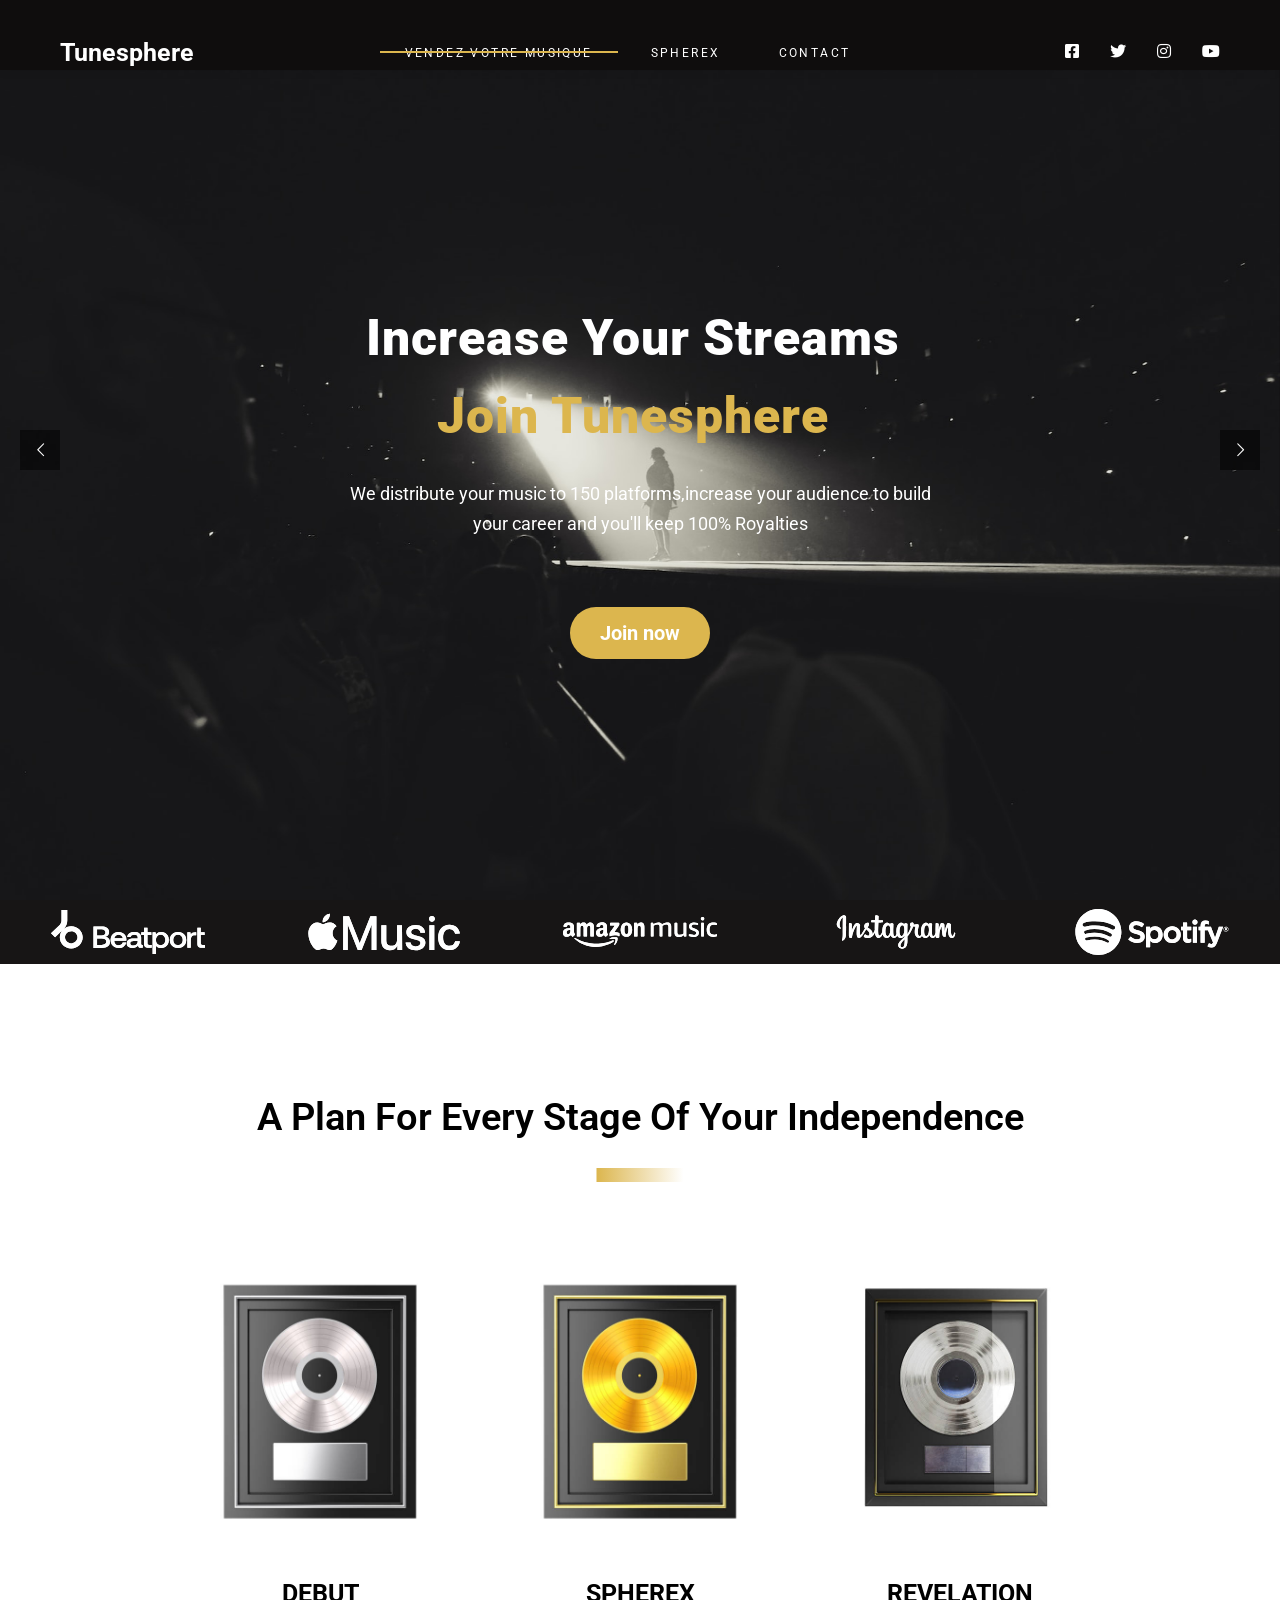
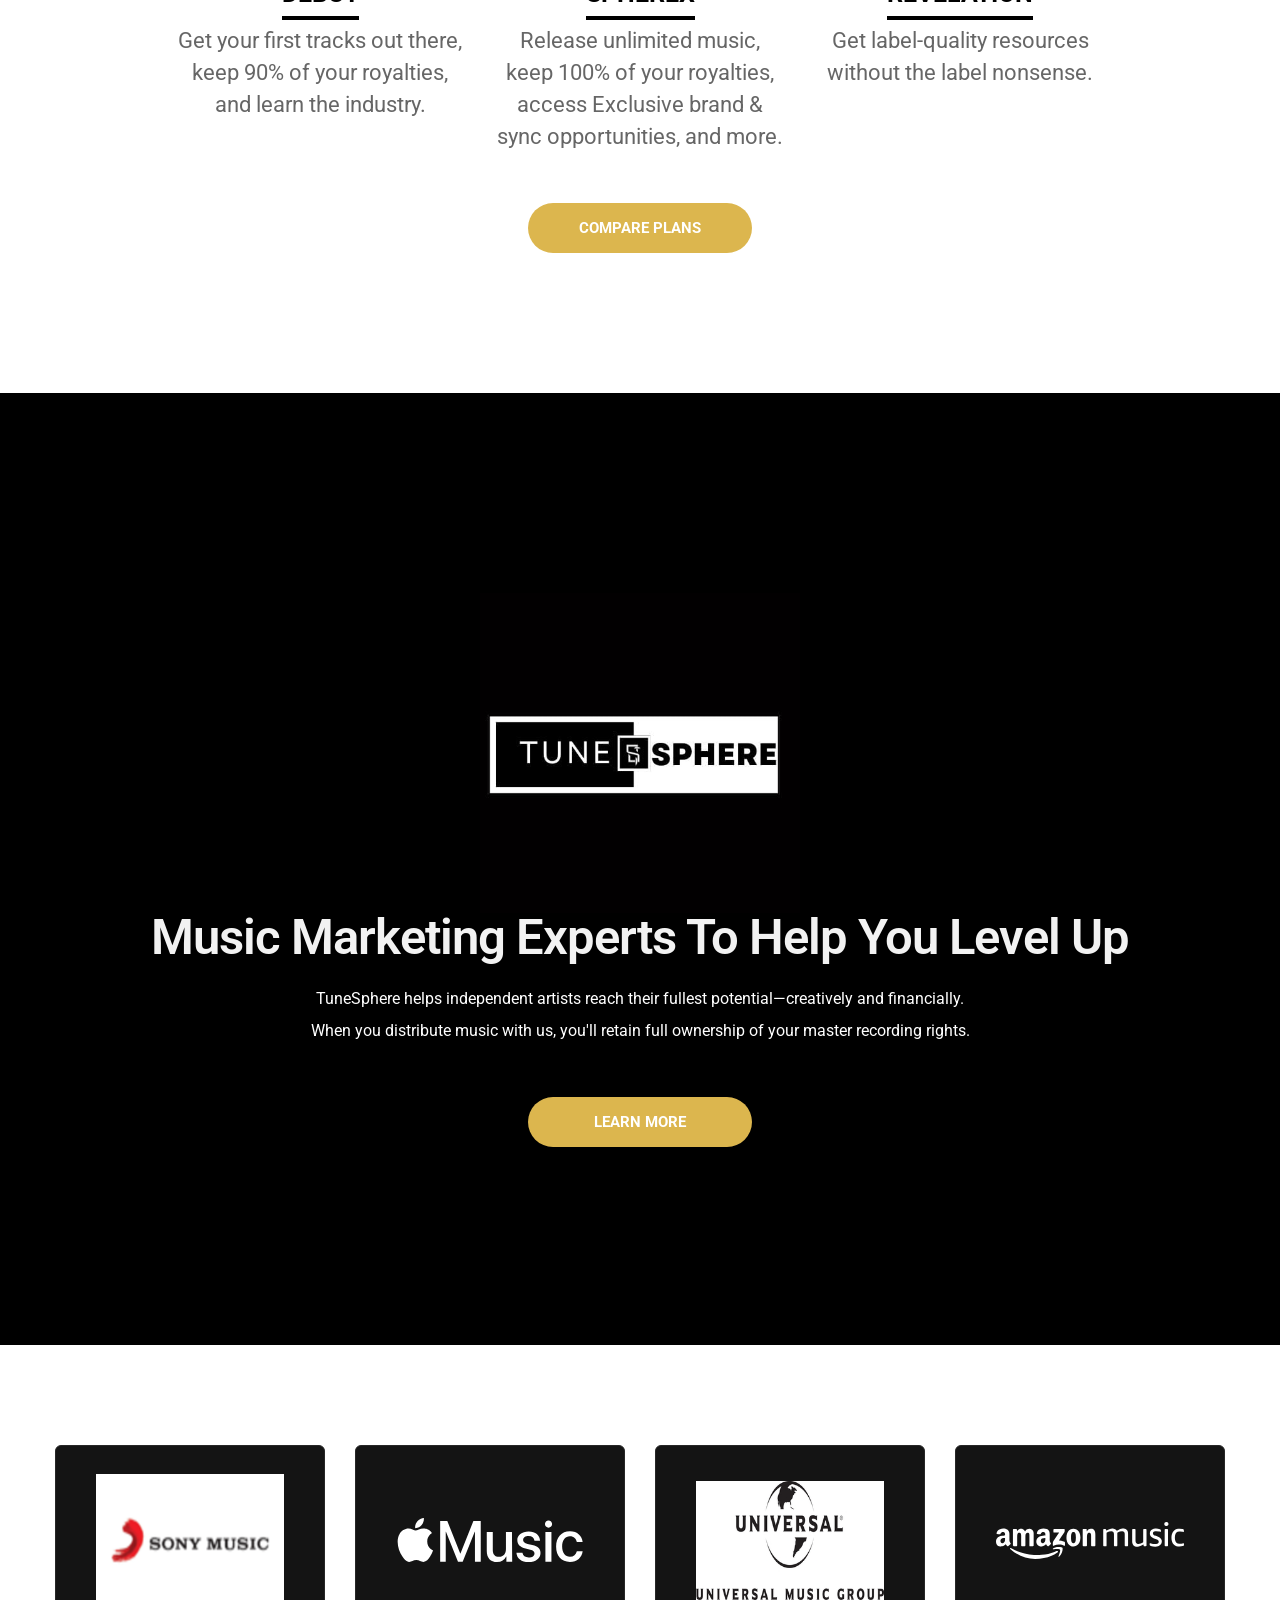
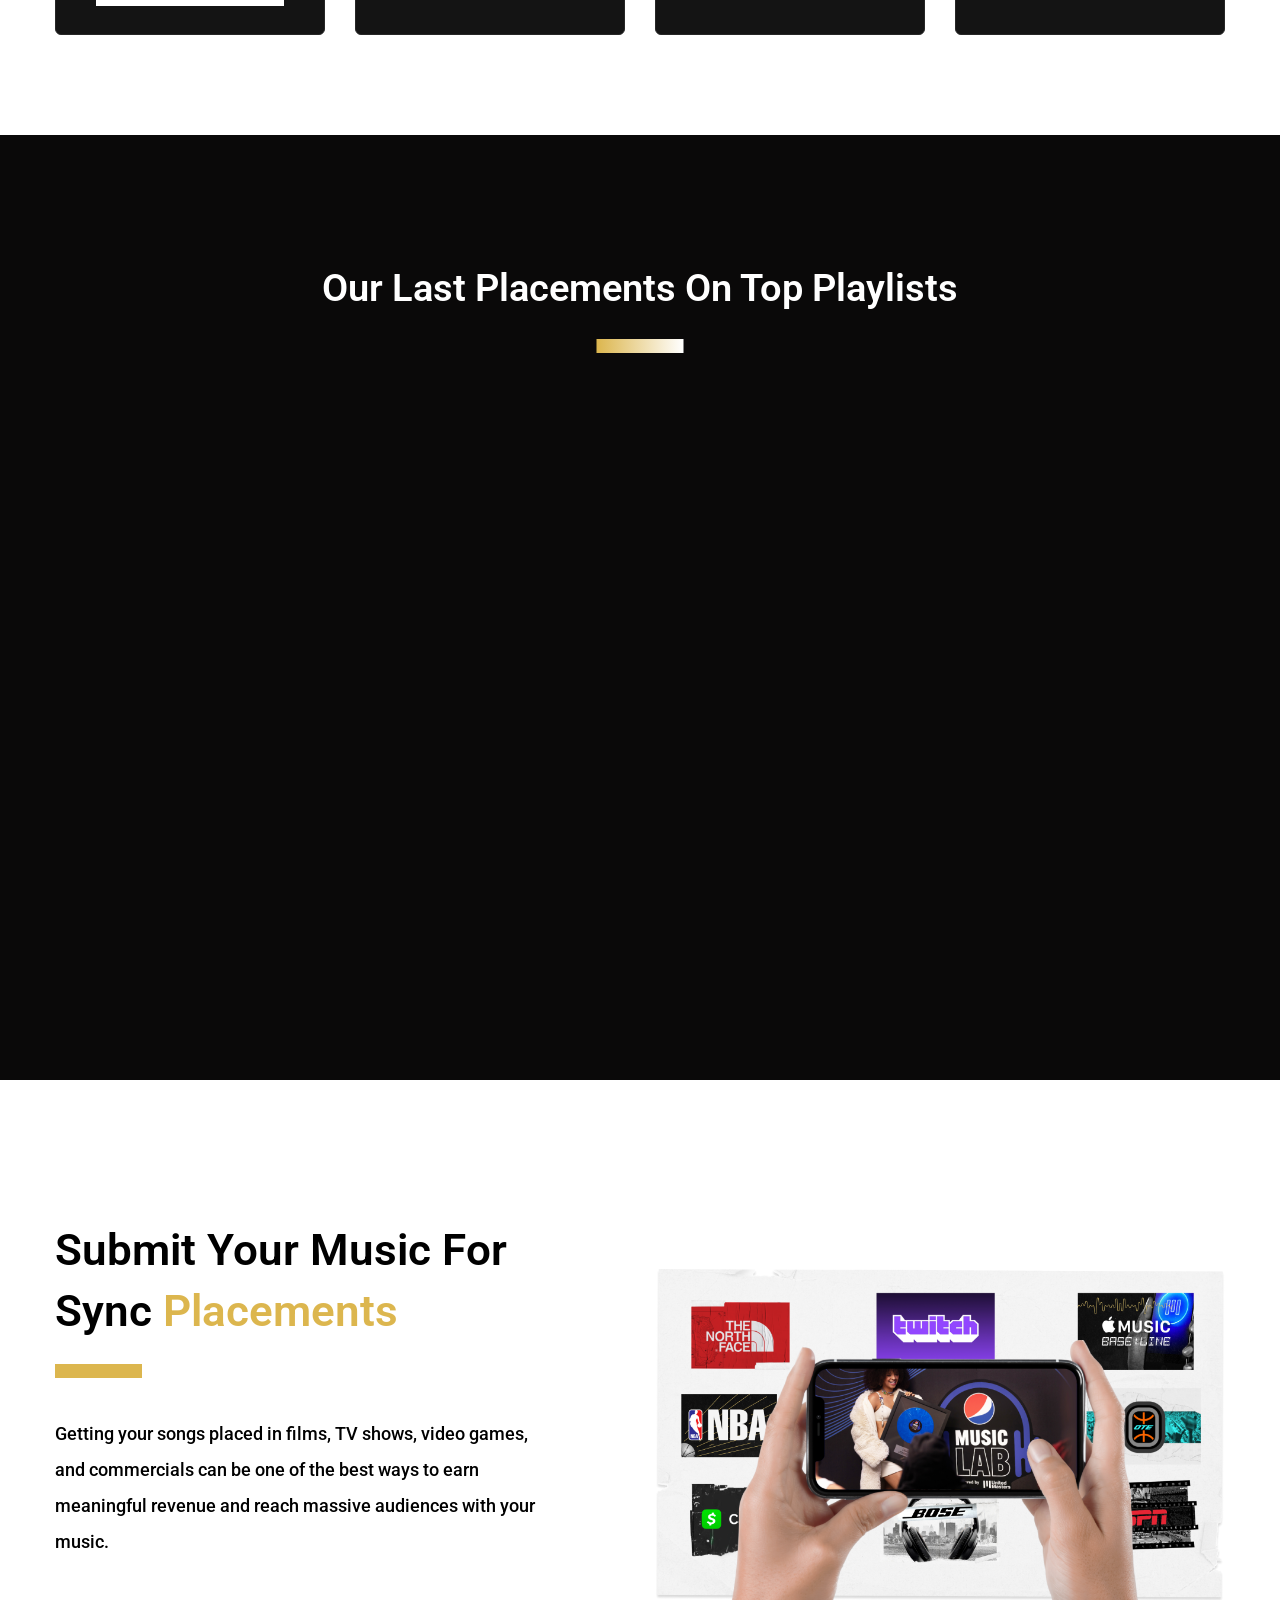
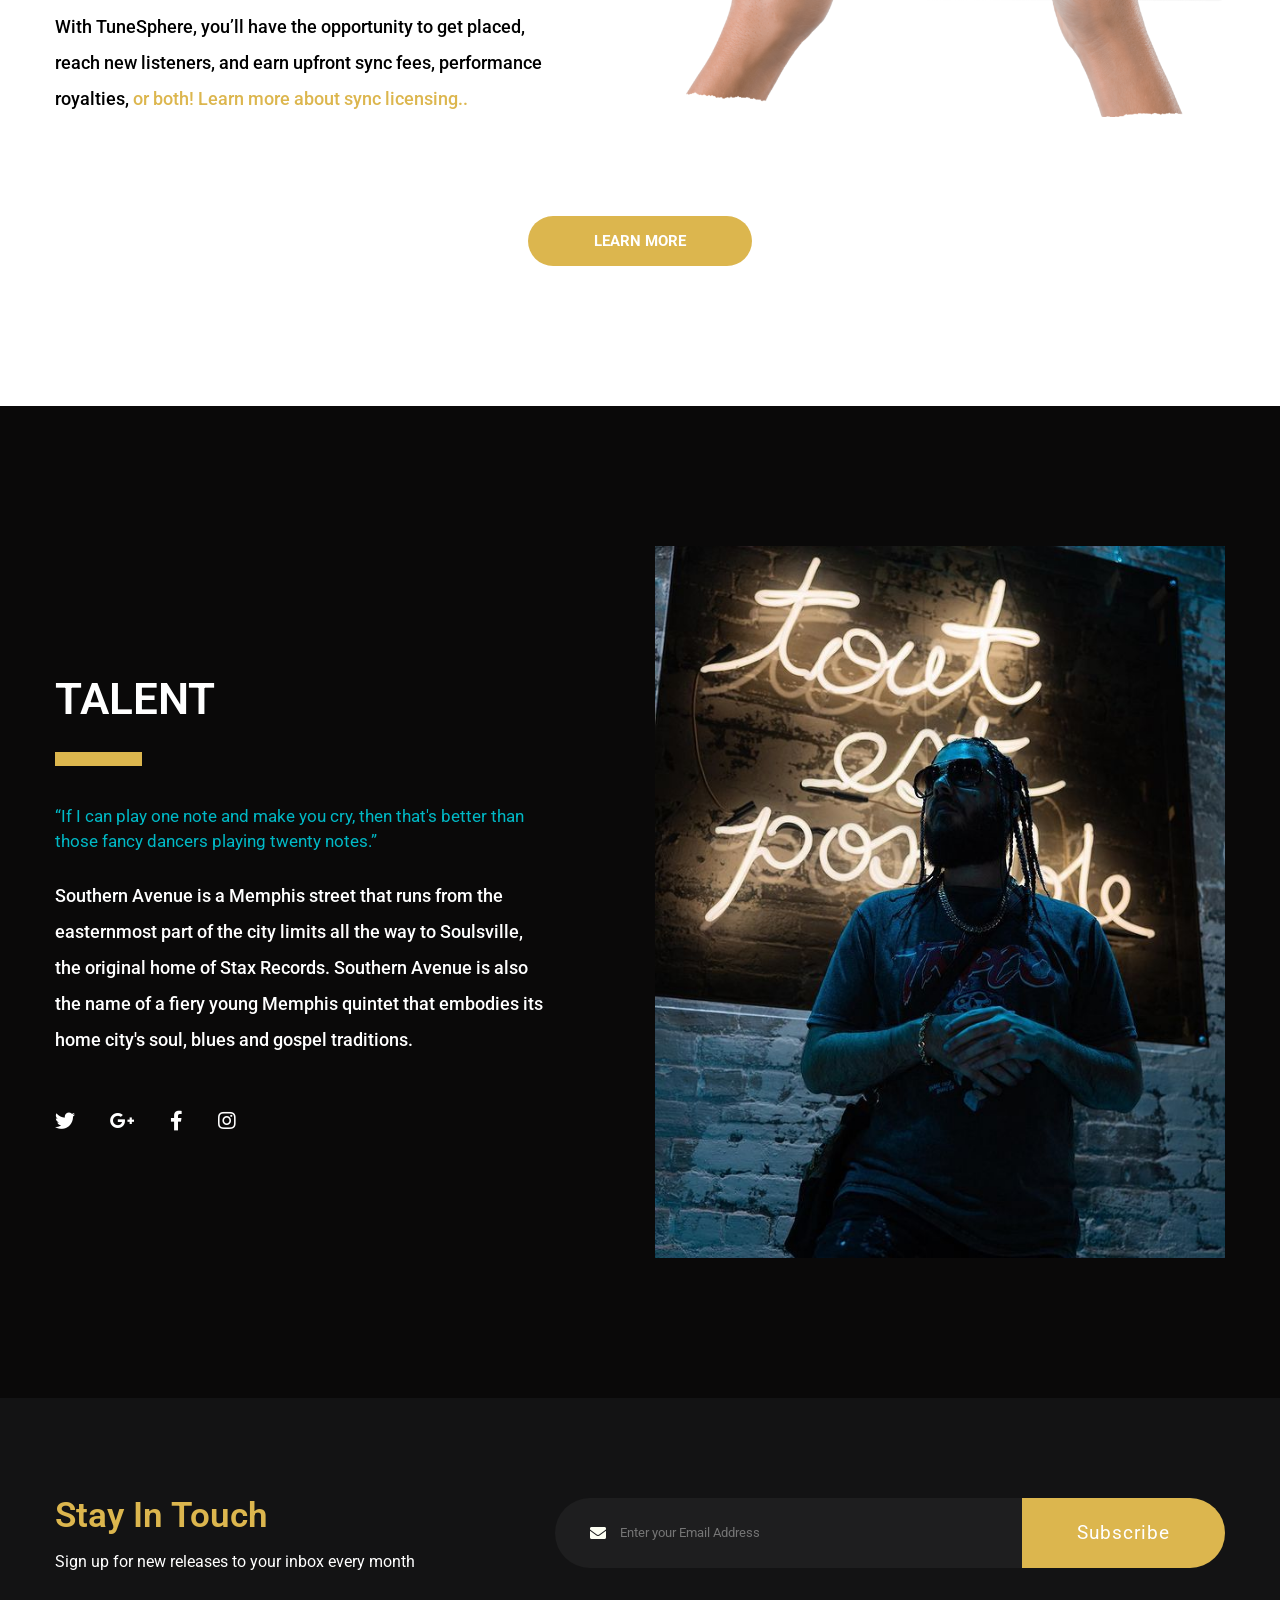
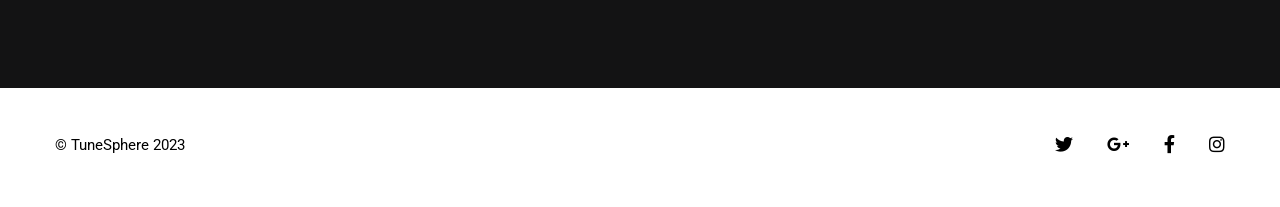
==== commit 619ccd7f: "TALENT title" ====
--- a/index-dark.html
+++ b/index-dark.html
@@ -310,7 +310,7 @@
                   data-paddingleft="[30,30,30,30]"
                   style="z-index: 7; text-decoration: none"
                 >
-                  Sign up
+                  Join now
                 </a>
                 <!-- LAYER NR. 4 -->
               </li>
@@ -326,115 +326,44 @@
         <div class="scroll-parent">
           <div class="scroll-element primary">
             <img
-              src="./assets/images/blackspotify.svg"
-              height="100"
-              width="250"
+              src="./assets/images/beatport.svg"
+              height="0"
+              width="0"
               alt=""
             />
+            <img src="./assets/images/apple.svg" height="0" width="0" alt="" />
+            <img src="./assets/images/amaz.svg" height="0" width="320" alt="" />
             <img
-              src="./assets/images/apple-music.svg"
-              height="100"
-              width="250"
+              src="./assets/images/insta-white.svg"
+              height="0"
+              width="320"
               alt=""
             />
+            <img src="./assets/images/spoti.svg" height="0" width="0" alt="" />
+          </div>
+          <div class="scroll-element scroll-element secondary">
             <img
-              src="./assets/images/TikTok_logo.svg"
-              height="100"
-              width="250"
+              src="./assets/images/beatport.svg"
+              height="0"
+              width="0"
               alt=""
             />
+            <img src="./assets/images/apple.svg" height="0" width="0" alt="" />
+            <img src="./assets/images/amaz.svg" height="0" width="320" alt="" />
             <img
-              src="./assets/images/Instagram_logo.svg.png"
-              height="100"
-              width="250"
+              src="./assets/images/insta-white.svg"
+              height="0"
+              width="0"
               alt=""
             />
-            <img
-              src="./assets/images/amazon-music2487.jpg"
-              height="100"
-              width="250"
-              alt=""
-            />
-          </div>
-          <div class="scroll-element secondary">
-            <img
-              src="./assets/images/blackspotify.svg"
-              height="100"
-              width="250"
-              alt=""
-            />
-            <img
-              src="./assets/images/apple-music.svg"
-              height="100"
-              width="250"
-              alt=""
-            />
-            <img
-              src="./assets/images/TikTok_logo.svg"
-              height="100"
-              width="250"
-              alt=""
-            />
-            <img
-              src="./assets/images/Instagram_logo.svg.png"
-              height="100"
-              width="250"
-              alt=""
-            />
-            <img
-              src="./assets/images/amazon-music2487.jpg"
-              height="100"
-              width="250"
-              alt=""
-            />
+            <img src="./assets/images/spoti.svg" height="0" width="0" alt="" />
           </div>
         </div>
       </div>
       <!-- Hero Section End -->
-      <!--<section class="block bloc-sphereX networks-section">
-        <div class="container">
-          <div
-            class="distribution-title title-sec wow fadeInUp"
-            style="color: black"
-          >
-            <h2>
-              Unlimited Distribution to 150+ platforms and Keep 100% Of Your
-              Royalties
-            </h2>
-          </div>
-     
-          <div class="row">
-            <div class="col-lg-3 streamSize">
-              <div class="partner-logo wow fadeInLeft">
-                <img src="./assets/images/spotify.svg" alt="" />
-              </div>
-          
-            </div>
-            <div class="col-lg-3 streamSize">
-              <div class="partner-logo wow fadeInLeft" data-wow-delay="200ms">
-                <img src="./assets/images/apple.svg" alt="" />
-              </div>
-              
-            </div>
-            <div class="col-lg-3 streamSize">
-              <div class="partner-logo wow fadeInLeft" data-wow-delay="400ms">
-                <img src="./assets/images/tiktok.png" alt="" />
-              </div>
-           
-            </div>
-            <div class="col-lg-3 streamSize">
-              <div class="partner-logo wow fadeInLeft" data-wow-delay="600ms">
-                <img src="./assets/images/amazon.svg" alt="" />
-              </div>
-           
-            </div>
-          </div>
-       
-        </div>
-      </section>-->
 
       <!--End distribution -->
-      <section class="block black-bg playlist-sec">
+      <section class="block bloc-sphereX playlist-sec">
         <div class="container">
           <div class="title-sec text-center wow fadeInUp">
             <h2>A plan for every stage of your independence</h2>
@@ -454,6 +383,7 @@
                 <div class="playlist-info">
                   <h3>
                     <a
+                      class="sm-btn"
                       href="https://open.spotify.com/playlist/37i9dQZF1DXdLEN7aqioXM?si=e5033dac3b6c4df6"
                       title=""
                       >DEBUT</a
@@ -480,6 +410,7 @@
                 <div class="playlist-info">
                   <h3>
                     <a
+                      class="sm-btn"
                       href="https://open.spotify.com/playlist/37i9dQZF1DWWQRwui0ExPn?si=415b649b604c4306"
                       title=""
                       >SPHEREX</a
@@ -507,6 +438,7 @@
                 <div class="playlist-info">
                   <h3>
                     <a
+                      class="sm-btn"
                       href="https://open.spotify.com/playlist/37i9dQZF1DX186v583rmzp?si=3efaeb3e0d994067"
                       title=""
                       >REVELATION</a
@@ -526,51 +458,75 @@
         </div>
       </section>
       <!--begin:spherex-->
-      <section class="block bloc-sphereX">
-        <div class="container">
-          <div class="row about-sec">
-            <div class="col-lg-6">
-              <div class="about-us wow fadeInLeft">
-                <h2 class="bloc-sphereX-title">
-                  music marketing experts to help you
-                  <span class="test-color">level up </span>
-                </h2>
-
-                <p class="bloc-sphereX-title">
-                  TuneSphere helps independent artists reach their fullest
-                  potential—creatively and financially. When you distribute
-                  music with us, you'll retain full ownership of your master
-                  recording rights.
-                </p>
-                <h3 class="bloc-sphereX-title test-color">
-                  GO TO THE NEXT LEVEL JOIN TUNESPHERE
-                </h3>
-                <!--<span class="bloc-ditribution-title"
-                  >Conservez 100% de vos revenus</span
-                >-->
-              </div>
-              <!--about-us end-->
-            </div>
-            <div class="col-lg-6">
-              <div class="about-image wow fadeInRight objCover">
-                <img
-                  src="./assets/images/partnerPic.jpeg"
-                  alt=""
-                  class="objCover"
-                />
-              </div>
-              <!--about-image end-->
-            </div>
-            <div class="full-btn wow fadeInUp" style="width: 100%">
-              <a href="live-shows.html" title="" class="theme-btn2"
-                >Learn more</a
-              >
-            </div>
+      <section class="page-banner marketing-bg">
+        <div class="container">
+          <div class="page-banner-content">
+            <img
+              class="logo_tunesphere"
+              src="./assets/images/logo.jpeg"
+              alt="a"
+              title="main-slider-backround-1"
+              width="1920"
+              data-bgposition="center center"
+              data-duration="13000"
+              data-ease="Power0.easeInOut"
+              data-scalestart="100"
+              data-scaleend="110"
+              data-rotatestart="0"
+              data-rotateend="0"
+              data-blurstart="0"
+              data-blurend="0"
+              data-offsetstart="0 0"
+              data-offsetend="0 0"
+              data-bgparallax="7"
+              class="rev-slidebg"
+              data-no-retina
+            />
+            <h2 class="marketing-title">
+              music marketing experts to help you level up
+            </h2>
+            <p class="marketing-paragraphe">
+              TuneSphere helps independent artists reach their fullest
+              potential—creatively and financially.<br />
+              When you distribute music with us, you'll retain full ownership of
+              your master recording rights.
+            </p>
+          </div>
+
+          <!--page-banner-content end-->
+          <div class="full-btn wow fadeInUp">
+            <a href="live-shows.html" title="" class="theme-btn2">LEARN MORE</a>
           </div>
         </div>
       </section>
+
       <!--end:spherex-->
-
+      <section class="block bloc-sphereX networks-section">
+        <div class="container">
+          <div class="row">
+            <div class="col-lg-3 streamSize">
+              <div class="partner-logo wow fadeInLeft">
+                <img src="./assets/images/sony.png" alt="" />
+              </div>
+            </div>
+            <div class="col-lg-3 streamSize">
+              <div class="partner-logo wow fadeInLeft" data-wow-delay="200ms">
+                <img src="./assets/images/apple.svg" alt="" />
+              </div>
+            </div>
+            <div class="col-lg-3 streamSize">
+              <div class="partner-logo wow fadeInLeft" data-wow-delay="400ms">
+                <img src="./assets/images/universal.jpg" alt="" />
+              </div>
+            </div>
+            <div class="col-lg-3 streamSize">
+              <div class="partner-logo wow fadeInLeft" data-wow-delay="600ms">
+                <img src="./assets/images/amazon.svg" alt="" />
+              </div>
+            </div>
+          </div>
+        </div>
+      </section>
       <!--end Network-->
       <section class="block">
         <div class="container">
@@ -754,6 +710,54 @@
         </div>
       </section>
       <!--brand:end-->
+
+      <!--Artist Interview-->
+      <section class="block">
+        <div class="container">
+          <div class="row about-sec">
+            <div class="col-lg-6">
+              <div class="about-us wow fadeInLeft">
+                <h2>TALENT</h2>
+                <span
+                  >“If I can play one note and make you cry, then that's better
+                  than those fancy dancers playing twenty notes.”</span
+                >
+                <p>
+                  Southern Avenue is a Memphis street that runs from the
+                  easternmost part of the city limits all the way to Soulsville,
+                  the original home of Stax Records. Southern Avenue is also the
+                  name of a fiery young Memphis quintet that embodies its home
+                  city's soul, blues and gospel traditions.
+                </p>
+                <ul class="socio-links">
+                  <li>
+                    <a href="#" title=""><i class="fab fa-twitter"></i></a>
+                  </li>
+                  <li>
+                    <a href="#" title=""
+                      ><i class="fab fa-google-plus-g"></i
+                    ></a>
+                  </li>
+                  <li>
+                    <a href="#" title=""><i class="fab fa-facebook-f"></i></a>
+                  </li>
+                  <li>
+                    <a href="#" title=""><i class="fab fa-instagram"></i></a>
+                  </li>
+                </ul>
+              </div>
+              <!--about-us end-->
+            </div>
+            <div class="col-lg-6">
+              <div class="about-image wow fadeInRight">
+                <img src="./assets/images/banks.jpg" alt="" />
+              </div>
+              <!--about-image end-->
+            </div>
+          </div>
+        </div>
+      </section>
+      <!--END:Interview-->
       <section class="newsletter-sec">
         <div class="container">
           <div class="row nz-row">
--- a/assets/css/style.css
+++ b/assets/css/style.css
@@ -315,7 +315,7 @@
 	background-image: url(https://via.placeholder.com/1920x1079);
 }
 .black-bg {
-	background-color: #000;
+	background-color: black;
 }
 .white-bg {
 	background-color: #eae3d9;
@@ -459,6 +459,16 @@
 }
 .logo h2 a{
 	transition: unset;
+}
+.logo_tunesphere{
+	 height: 320px;
+width: 320px;}
+
+.marketing-paragraphe{
+
+color: #fff;
+line-height: 2rem;
+
 }
 
 /* MAIN BANNER */
@@ -708,10 +718,10 @@
 }
 .sm-btn {
 	display: inline-block;
-	color: #f4f0f9;
+	
 	font-size: 25px;
 	font-weight: 700;
-	border-bottom: 1px solid #ef016f;
+	border-bottom: 4px solid #000000;
 	text-transform: uppercase;
 	padding-bottom: 5px;
 }
@@ -3439,6 +3449,16 @@
 	background-color: #000306;
 }
 
+.marketing-bg{
+	background: black !important
+}
+
+
+.marketing-title{
+	font-size: 49px !important;
+	letter-spacing: -1px !important;
+	line-height: 50px !important;
+}
 .sec-title {
 	text-align: center;
 	margin-bottom: 80px;
@@ -3555,7 +3575,7 @@
 	font-size: 15px;
 	font-weight: 700;
 	text-transform: uppercase;
-width: 16rem;
+width: 14rem;
 	border-radius: 30px;
 	line-height: 50px;
 	padding: 0 25px;
@@ -3672,7 +3692,7 @@
 	margin-top: -13px;
 }
 .title-sec h2 {
-	color: #f9f2f2;
+	color: #000000;
 	font-size: 38px;
 	font-weight: 600;
 	position: relative;
@@ -3680,6 +3700,7 @@
 	text-transform: capitalize;
 }
 .distribution-title h2{
+	
 		color: #000000 !important;
 	
 }
@@ -3707,14 +3728,14 @@
 	margin-bottom: 30px;
 }
 .playlist-info h3 {
-	color: #ffffff;
+	color: #000000;
 	font-size: 23px;
 	line-height: 34px;
 	text-transform: capitalize;
 	margin-bottom: 5px;
 }
 .playlist-info p{
-	color: rgba(255,255,255,0.60);
+	color: rgba(0, 0, 0, 0.6);
 	font-size: 22px;
 	line-height: 32px;
 }
--- a/assets/css/dark.css
+++ b/assets/css/dark.css
@@ -15,7 +15,7 @@
 	color: #fff;
 }
 .black-bg {
-	background: #171515;
+	/* background: #171515; */
 }
 .about-us > span {
 	color: #00b9c6;
--- a/assets/css/slide.css
+++ b/assets/css/slide.css
@@ -2,10 +2,10 @@
   .scroll-parent {
     position: relative;
     width: 100vw;
-    height: 6rem;
-    padding: 2rem 0;
+    height: 4rem;
+ 
     overflow-x: hidden;
-    background-color: #fff;
+    background-color: #171515;
   }
   
   .scroll-element {
@@ -20,7 +20,7 @@
   }
   
   .scroll-element img {
-    width: 15%;
+    width: 12%;
   }
   
   .primary {
@@ -47,4 +47,9 @@
     to {
       left: 0%;
     }
-  }+  }
+
+
+  @media (max-width: 575.98px) {   .scroll-element img {
+    width: 15%;
+  } }
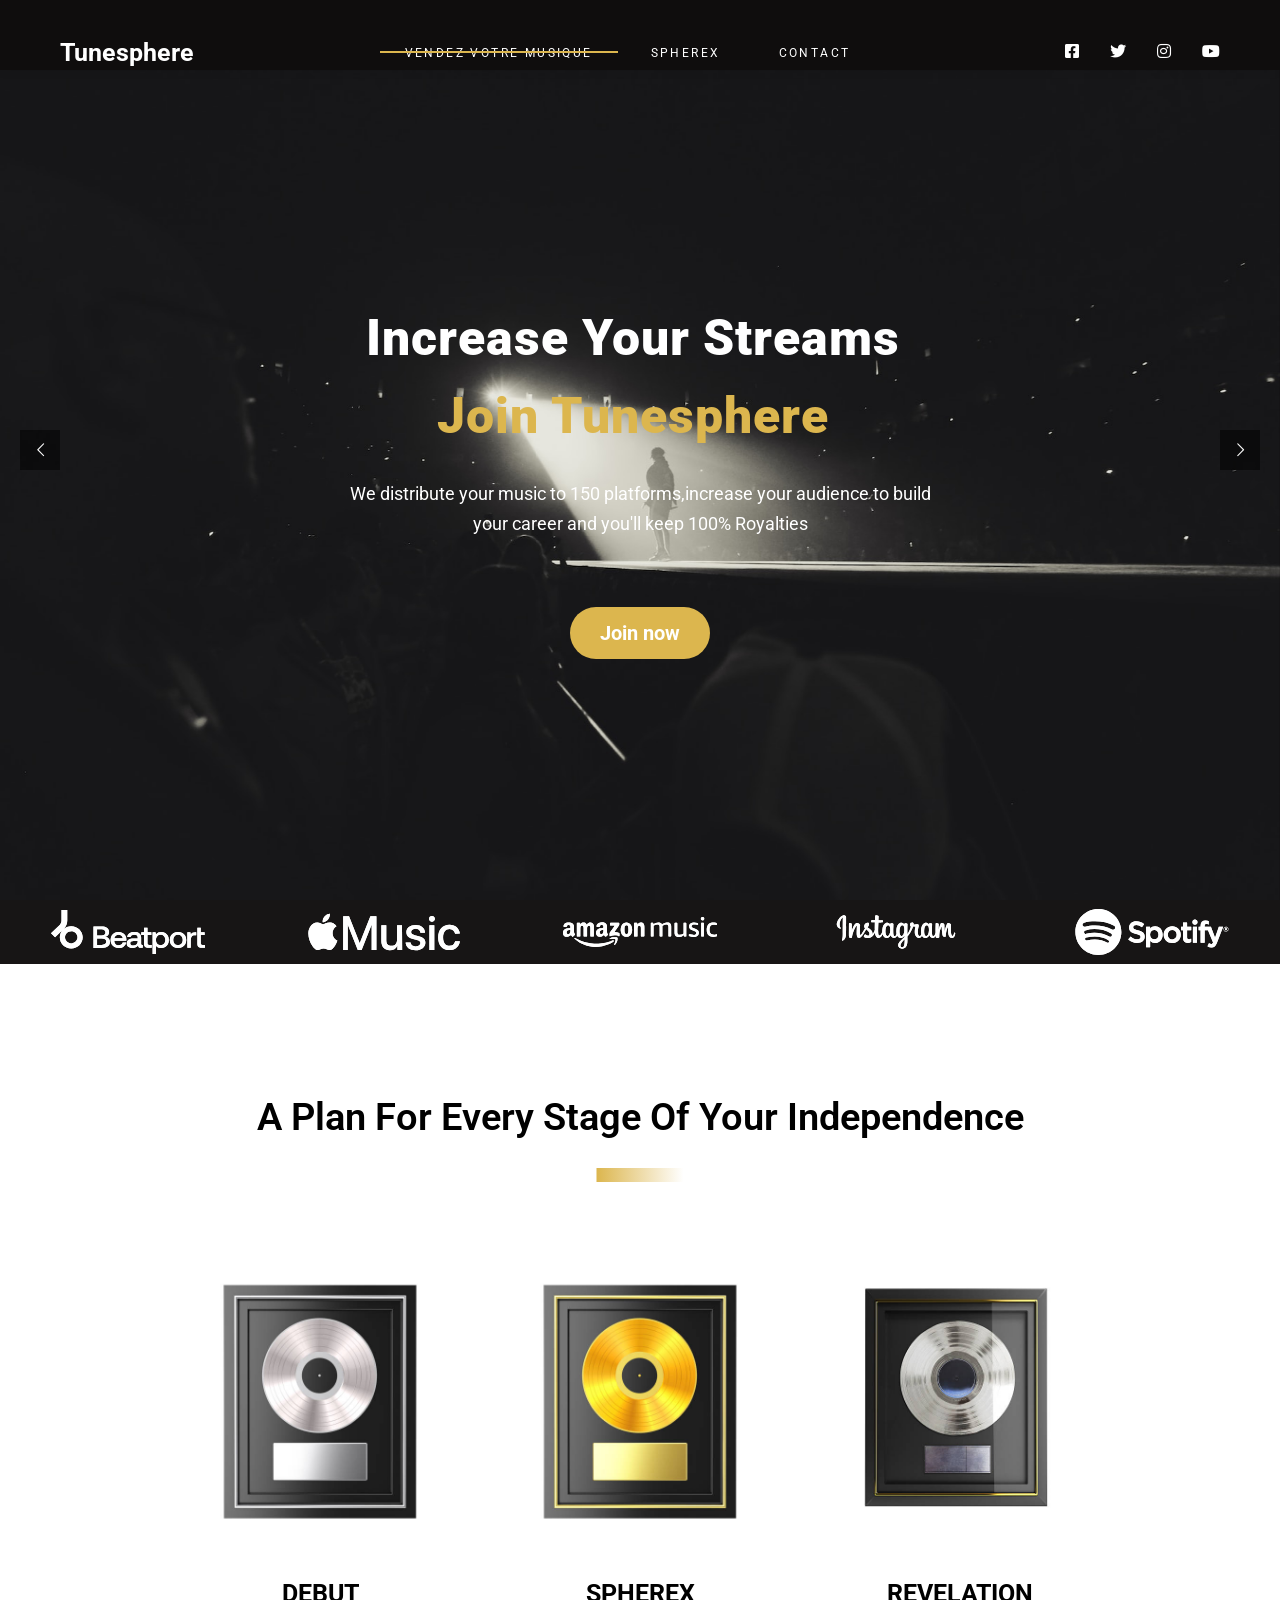
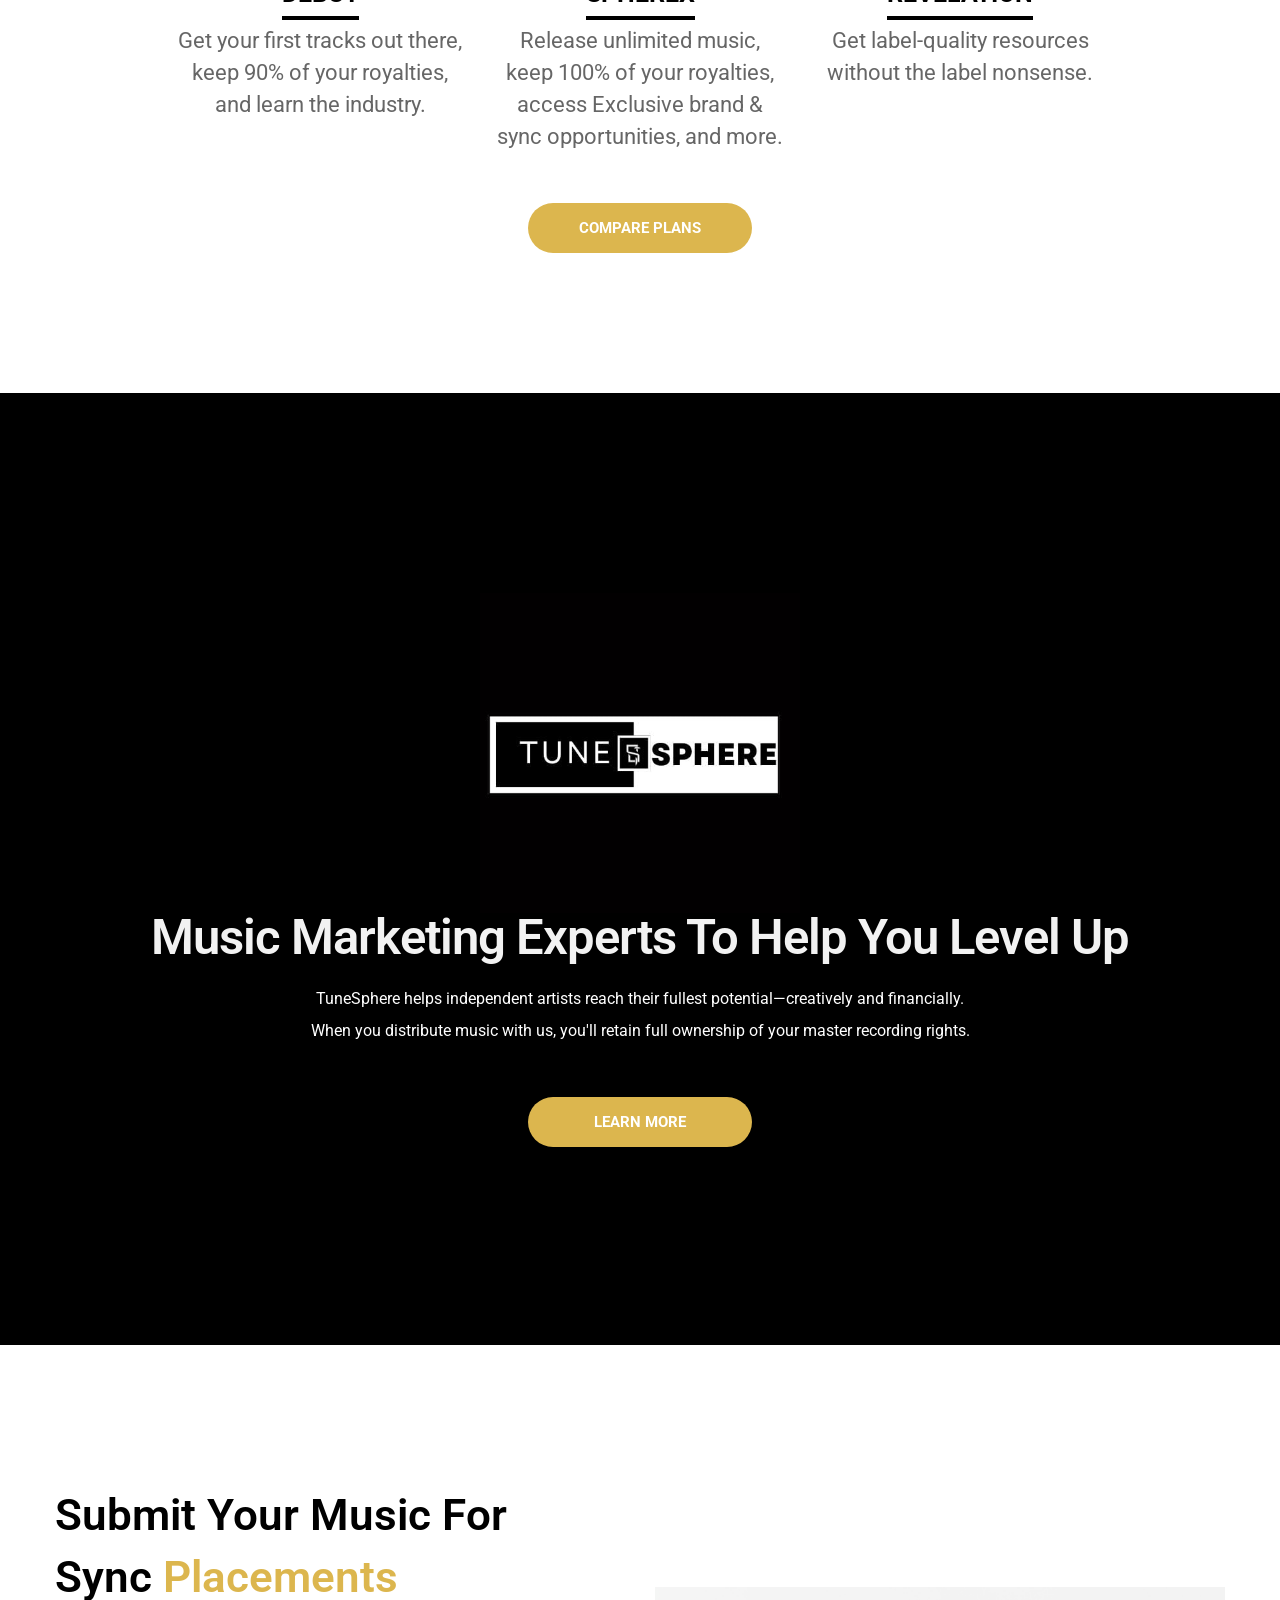
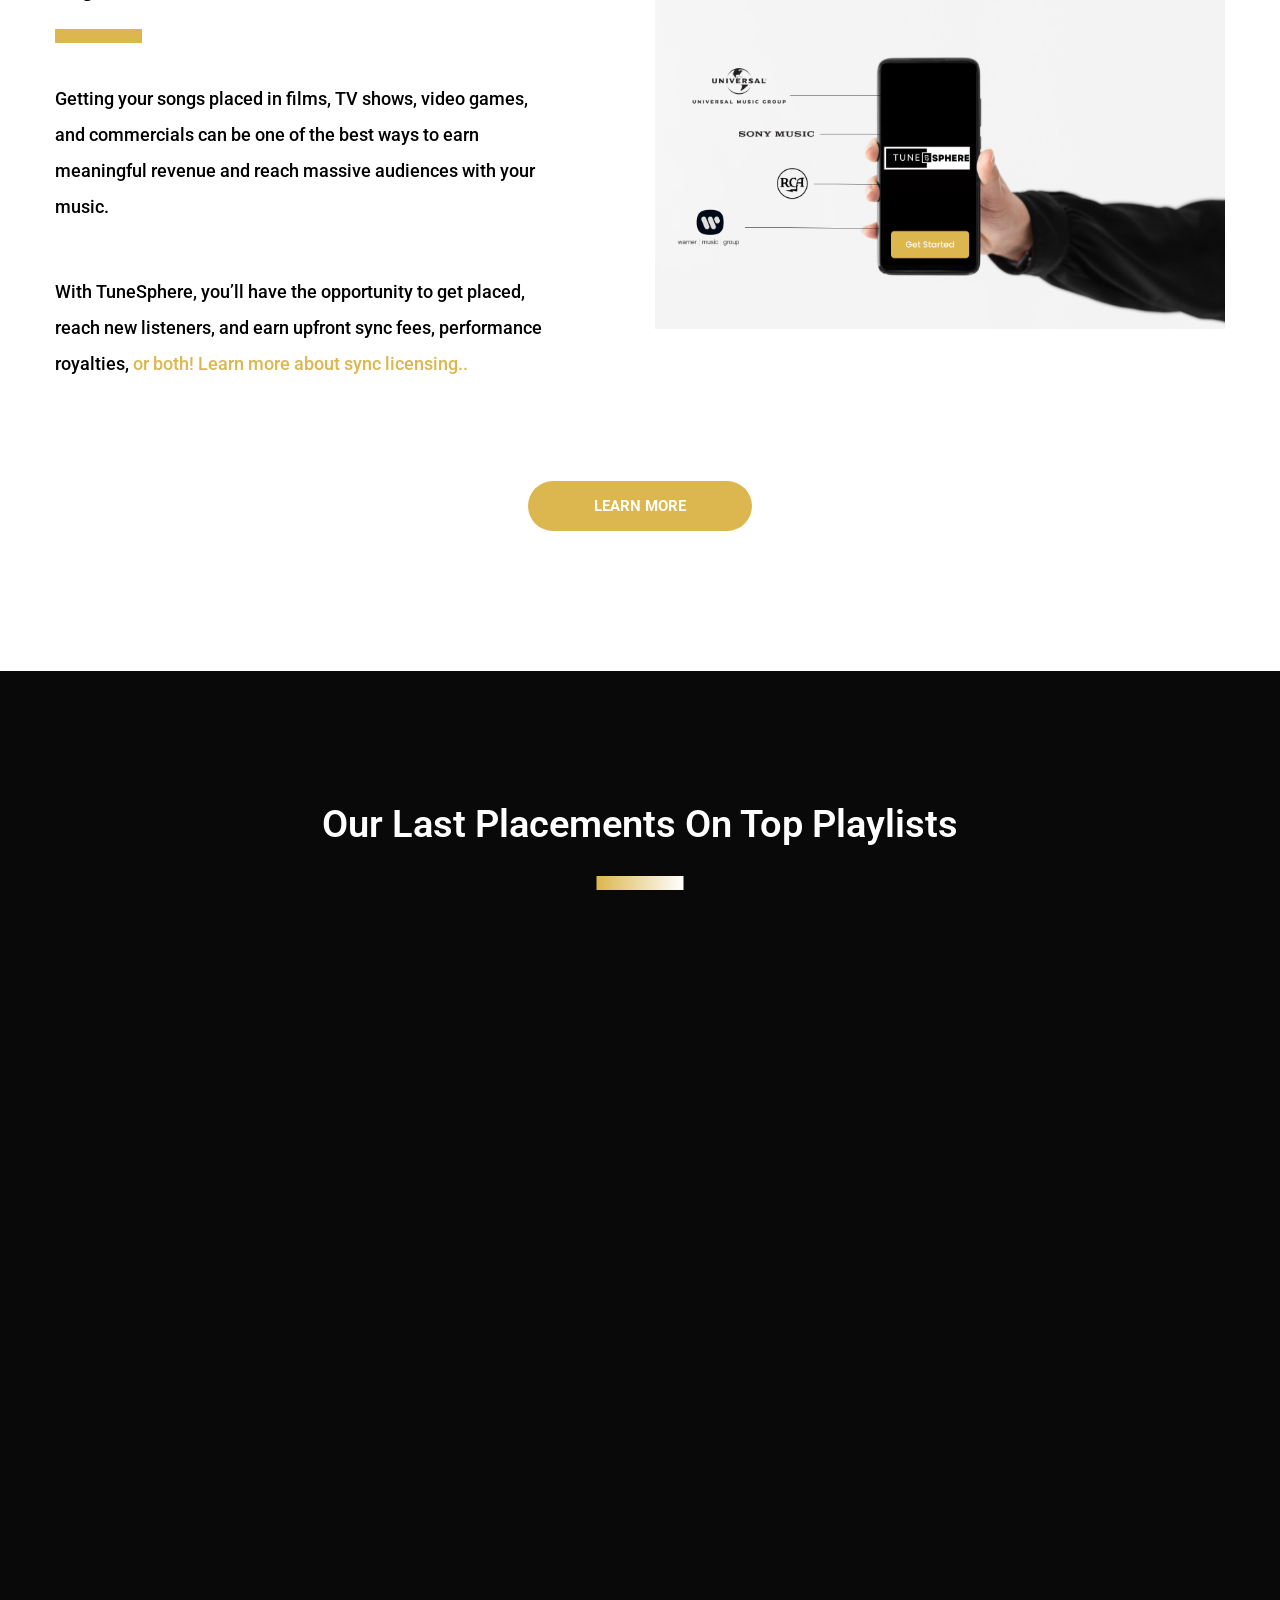
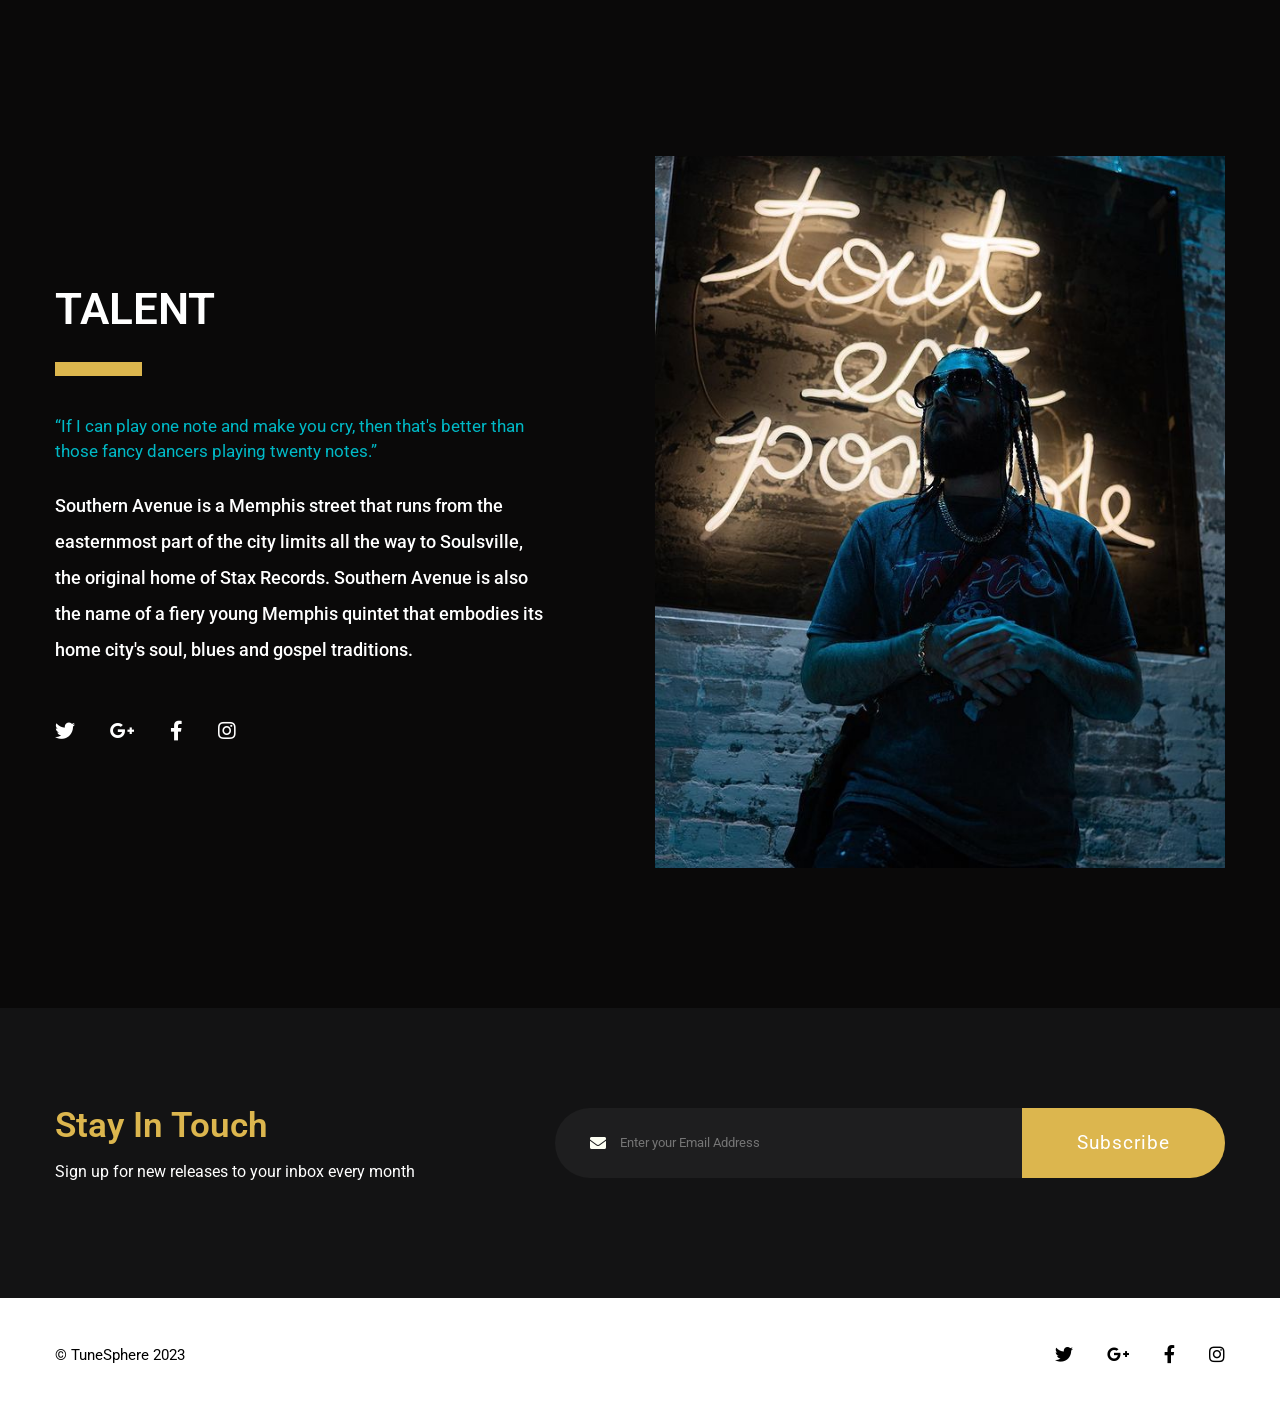
==== commit 4c972cdf: "mise a jour" ====
--- a/index-dark.html
+++ b/index-dark.html
@@ -499,35 +499,56 @@
           </div>
         </div>
       </section>
-
-      <!--end:spherex-->
-      <section class="block bloc-sphereX networks-section">
+      <!--brand:begin-->
+      <section class="block bloc-sphereX">
         <div class="container">
-          <div class="row">
-            <div class="col-lg-3 streamSize">
-              <div class="partner-logo wow fadeInLeft">
-                <img src="./assets/images/sony.png" alt="" />
-              </div>
-            </div>
-            <div class="col-lg-3 streamSize">
-              <div class="partner-logo wow fadeInLeft" data-wow-delay="200ms">
-                <img src="./assets/images/apple.svg" alt="" />
-              </div>
-            </div>
-            <div class="col-lg-3 streamSize">
-              <div class="partner-logo wow fadeInLeft" data-wow-delay="400ms">
-                <img src="./assets/images/universal.jpg" alt="" />
-              </div>
-            </div>
-            <div class="col-lg-3 streamSize">
-              <div class="partner-logo wow fadeInLeft" data-wow-delay="600ms">
-                <img src="./assets/images/amazon.svg" alt="" />
-              </div>
+          <div class="row about-sec">
+            <div class="col-lg-6">
+              <div class="about-us wow fadeInLeft">
+                <h2 class="bloc-sphereX-title">
+                  Submit your music for sync
+                  <span class="test-color">placements</span>
+                </h2>
+
+                <p class="bloc-sphereX-title">
+                  Getting your songs placed in films, TV shows, video games, and
+                  commercials can be one of the best ways to earn meaningful
+                  revenue and reach massive audiences with your music.
+                </p>
+                <p class="bloc-sphereX-title">
+                  With TuneSphere, you’ll have the opportunity to get placed,
+                  reach new listeners, and earn upfront sync fees, performance
+                  royalties,
+                  <span class="test-color"
+                    >or both! Learn more about sync licensing..
+                  </span>
+                </p>
+
+                <!--<span class="bloc-ditribution-title"
+        >Conservez 100% de vos revenus</span
+      >-->
+              </div>
+              <!--about-us end-->
+            </div>
+            <div class="col-lg-6">
+              <div class="about-image wow fadeInRight objCover">
+                <img
+                  src="./assets/images/placement.png"
+                  alt=""
+                  class="objCover"
+                />
+              </div>
+              <!--about-image end-->
+            </div>
+            <div class="full-btn wow fadeInUp" style="width: 100%">
+              <a href="live-shows.html" title="" class="theme-btn2"
+                >Learn more</a
+              >
             </div>
           </div>
         </div>
       </section>
-      <!--end Network-->
+      <!--brand:end-->
       <section class="block">
         <div class="container">
           <div class="title-sec black text-center wow fadeInUp">
@@ -660,56 +681,6 @@
           </div>
         </div>
       </section> -->
-      <!--brand:begin-->
-      <section class="block bloc-sphereX">
-        <div class="container">
-          <div class="row about-sec">
-            <div class="col-lg-6">
-              <div class="about-us wow fadeInLeft">
-                <h2 class="bloc-sphereX-title">
-                  Submit your music for sync
-                  <span class="test-color">placements</span>
-                </h2>
-
-                <p class="bloc-sphereX-title">
-                  Getting your songs placed in films, TV shows, video games, and
-                  commercials can be one of the best ways to earn meaningful
-                  revenue and reach massive audiences with your music.
-                </p>
-                <p class="bloc-sphereX-title">
-                  With TuneSphere, you’ll have the opportunity to get placed,
-                  reach new listeners, and earn upfront sync fees, performance
-                  royalties,
-                  <span class="test-color"
-                    >or both! Learn more about sync licensing..
-                  </span>
-                </p>
-
-                <!--<span class="bloc-ditribution-title"
-              >Conservez 100% de vos revenus</span
-            >-->
-              </div>
-              <!--about-us end-->
-            </div>
-            <div class="col-lg-6">
-              <div class="about-image wow fadeInRight objCover">
-                <img
-                  src="./assets/images/exclusive.png"
-                  alt=""
-                  class="objCover"
-                />
-              </div>
-              <!--about-image end-->
-            </div>
-            <div class="full-btn wow fadeInUp" style="width: 100%">
-              <a href="live-shows.html" title="" class="theme-btn2"
-                >Learn more</a
-              >
-            </div>
-          </div>
-        </div>
-      </section>
-      <!--brand:end-->
 
       <!--Artist Interview-->
       <section class="block">
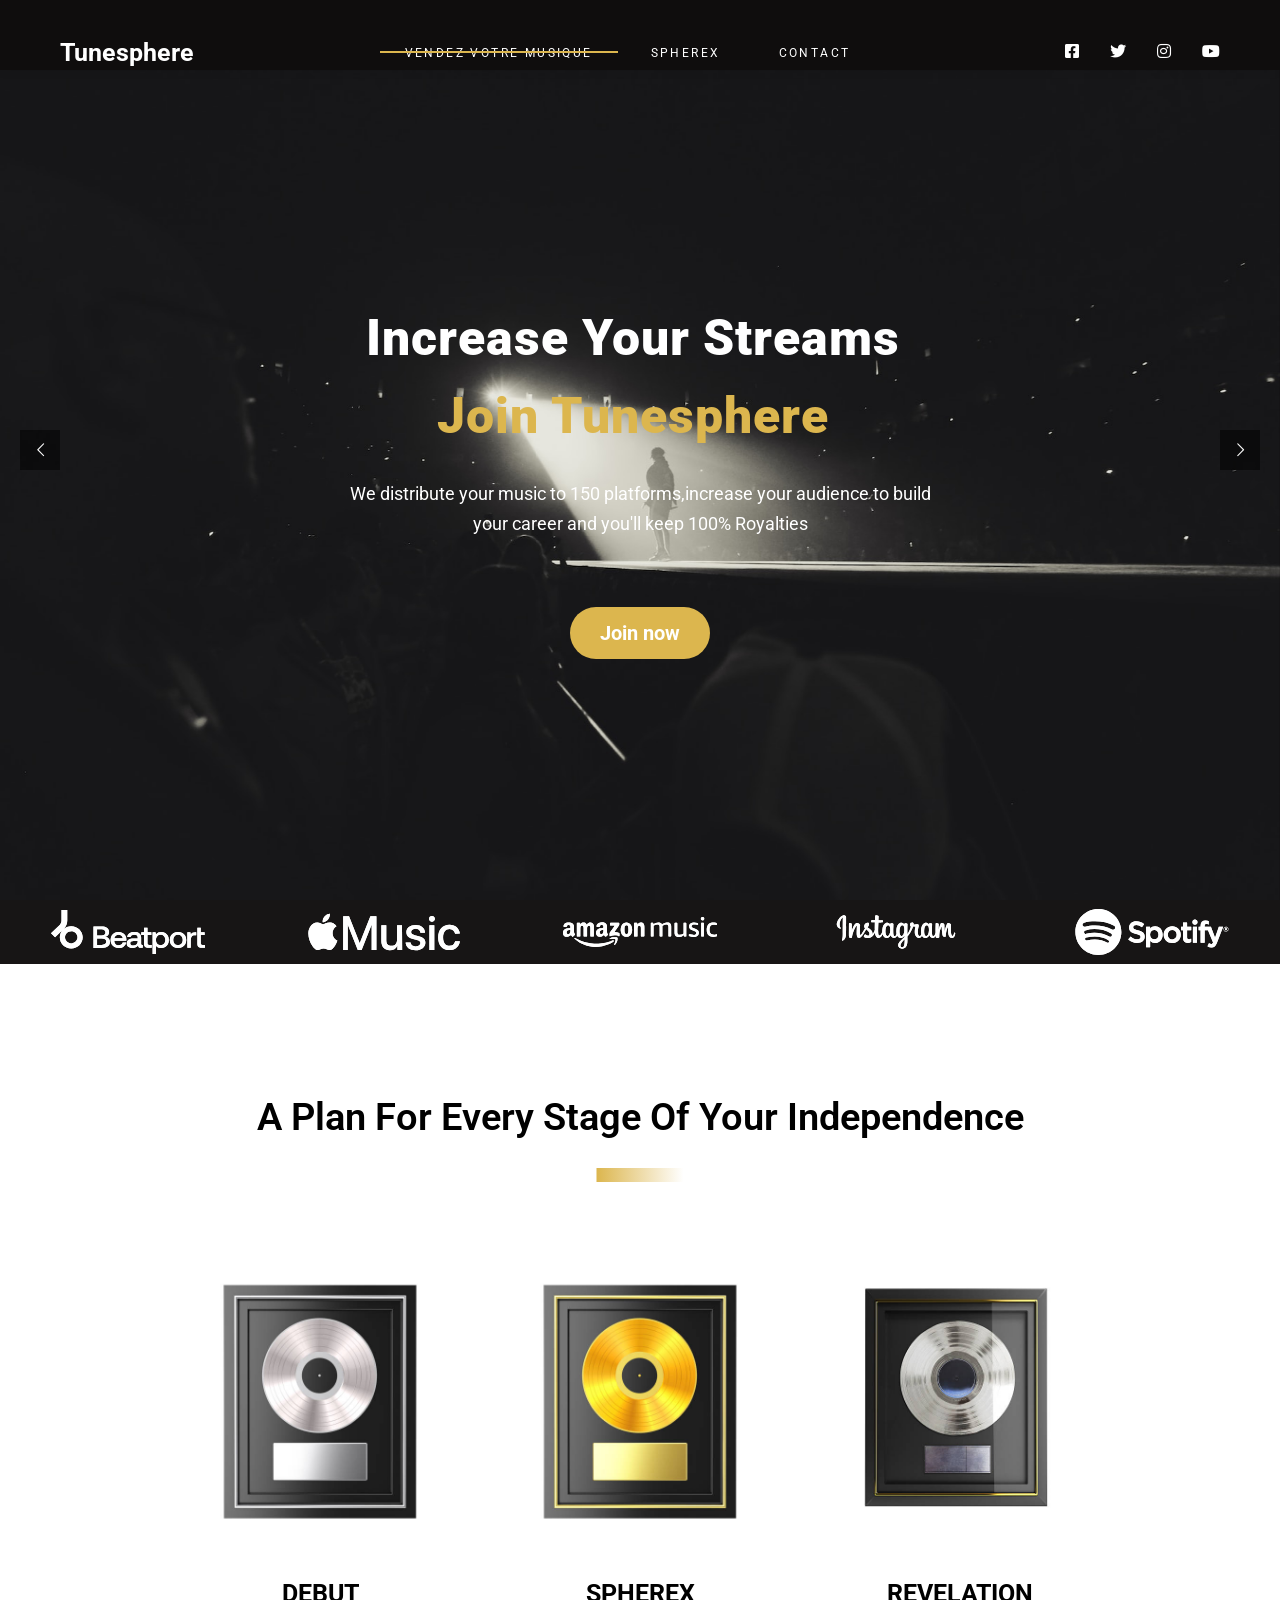
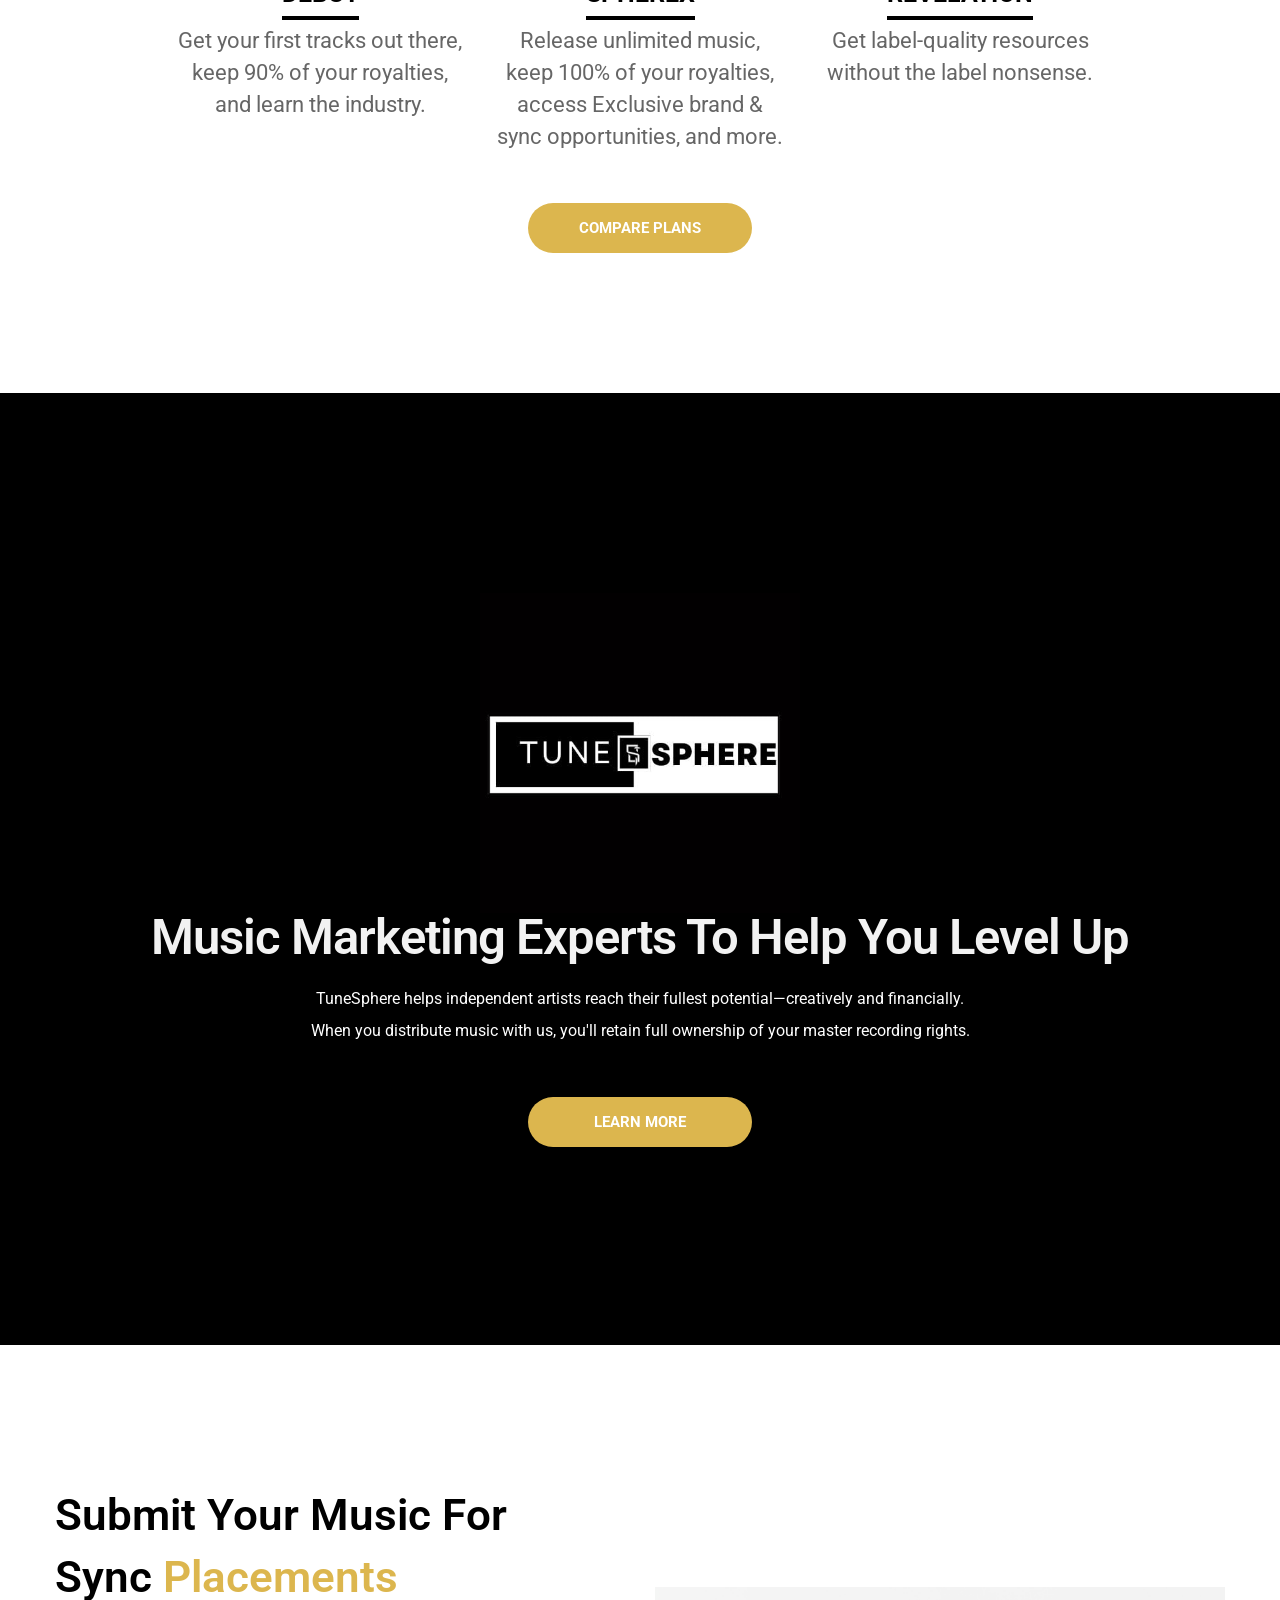
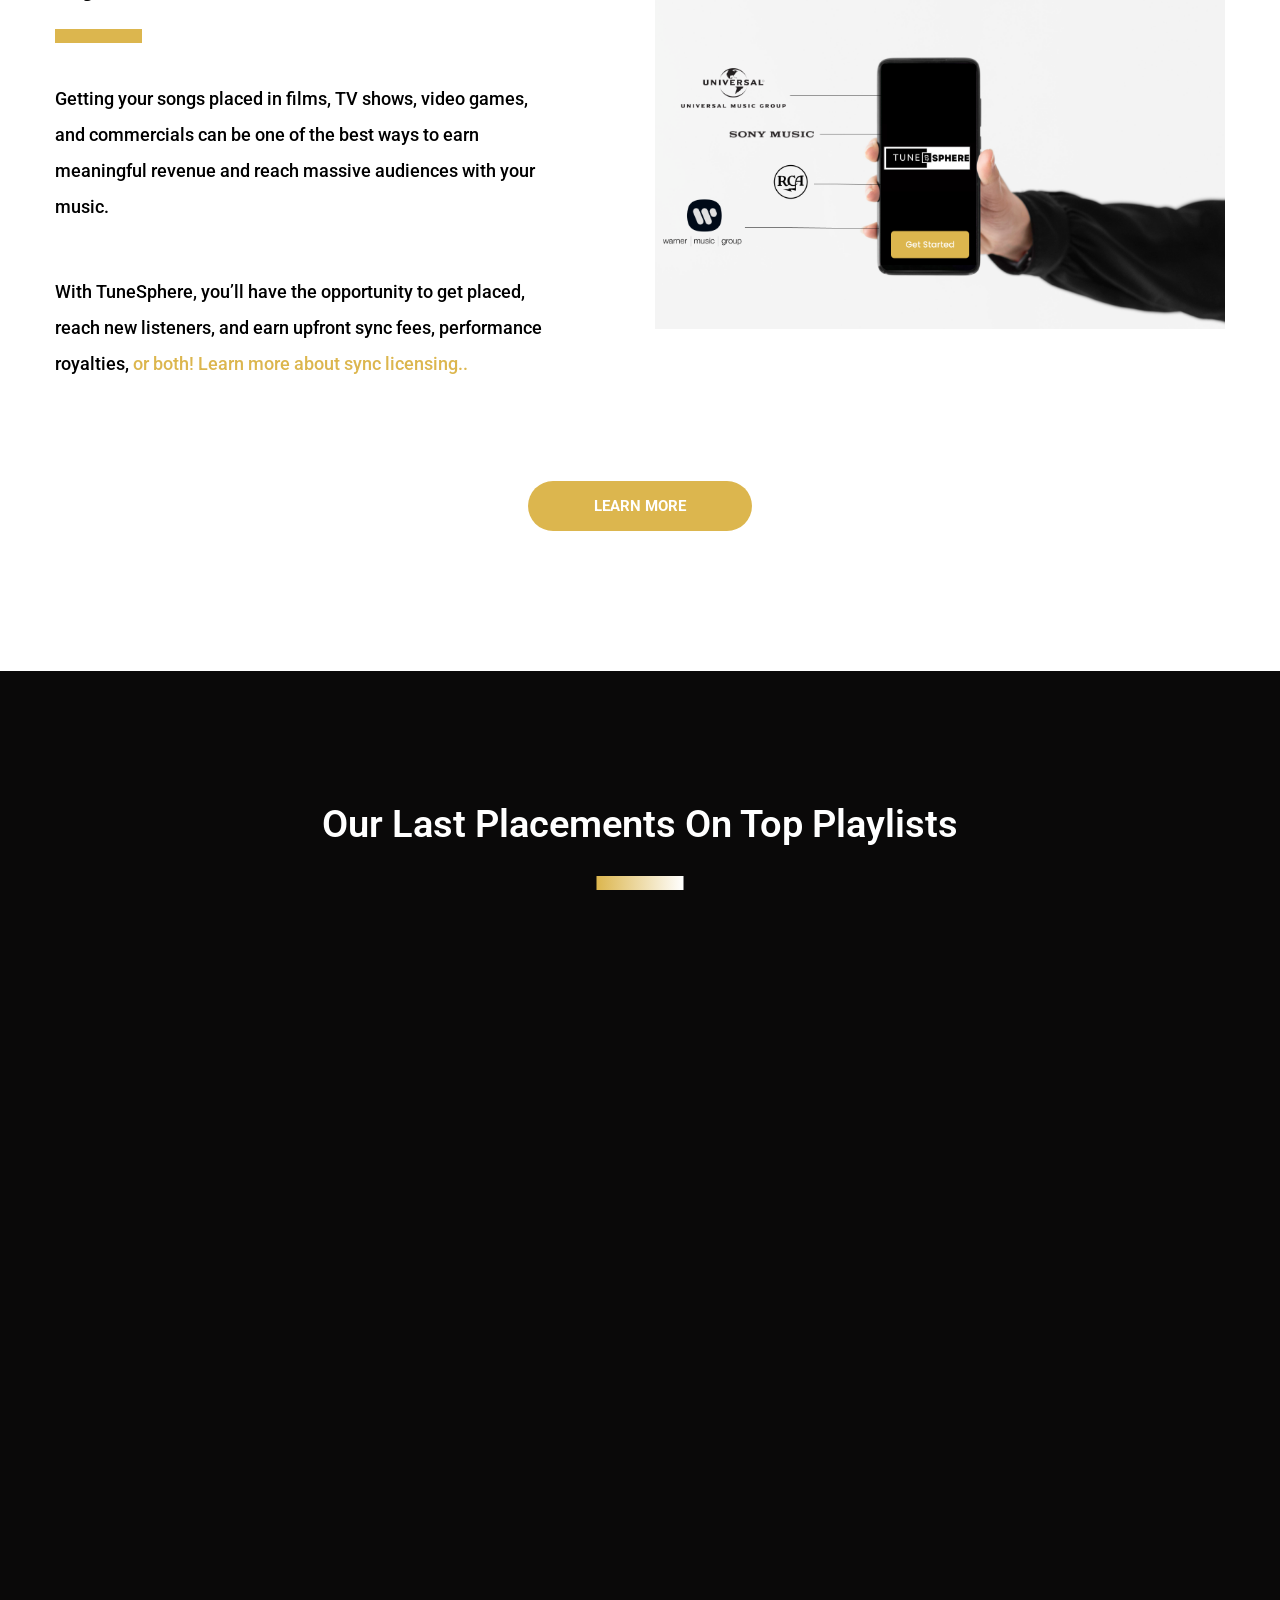
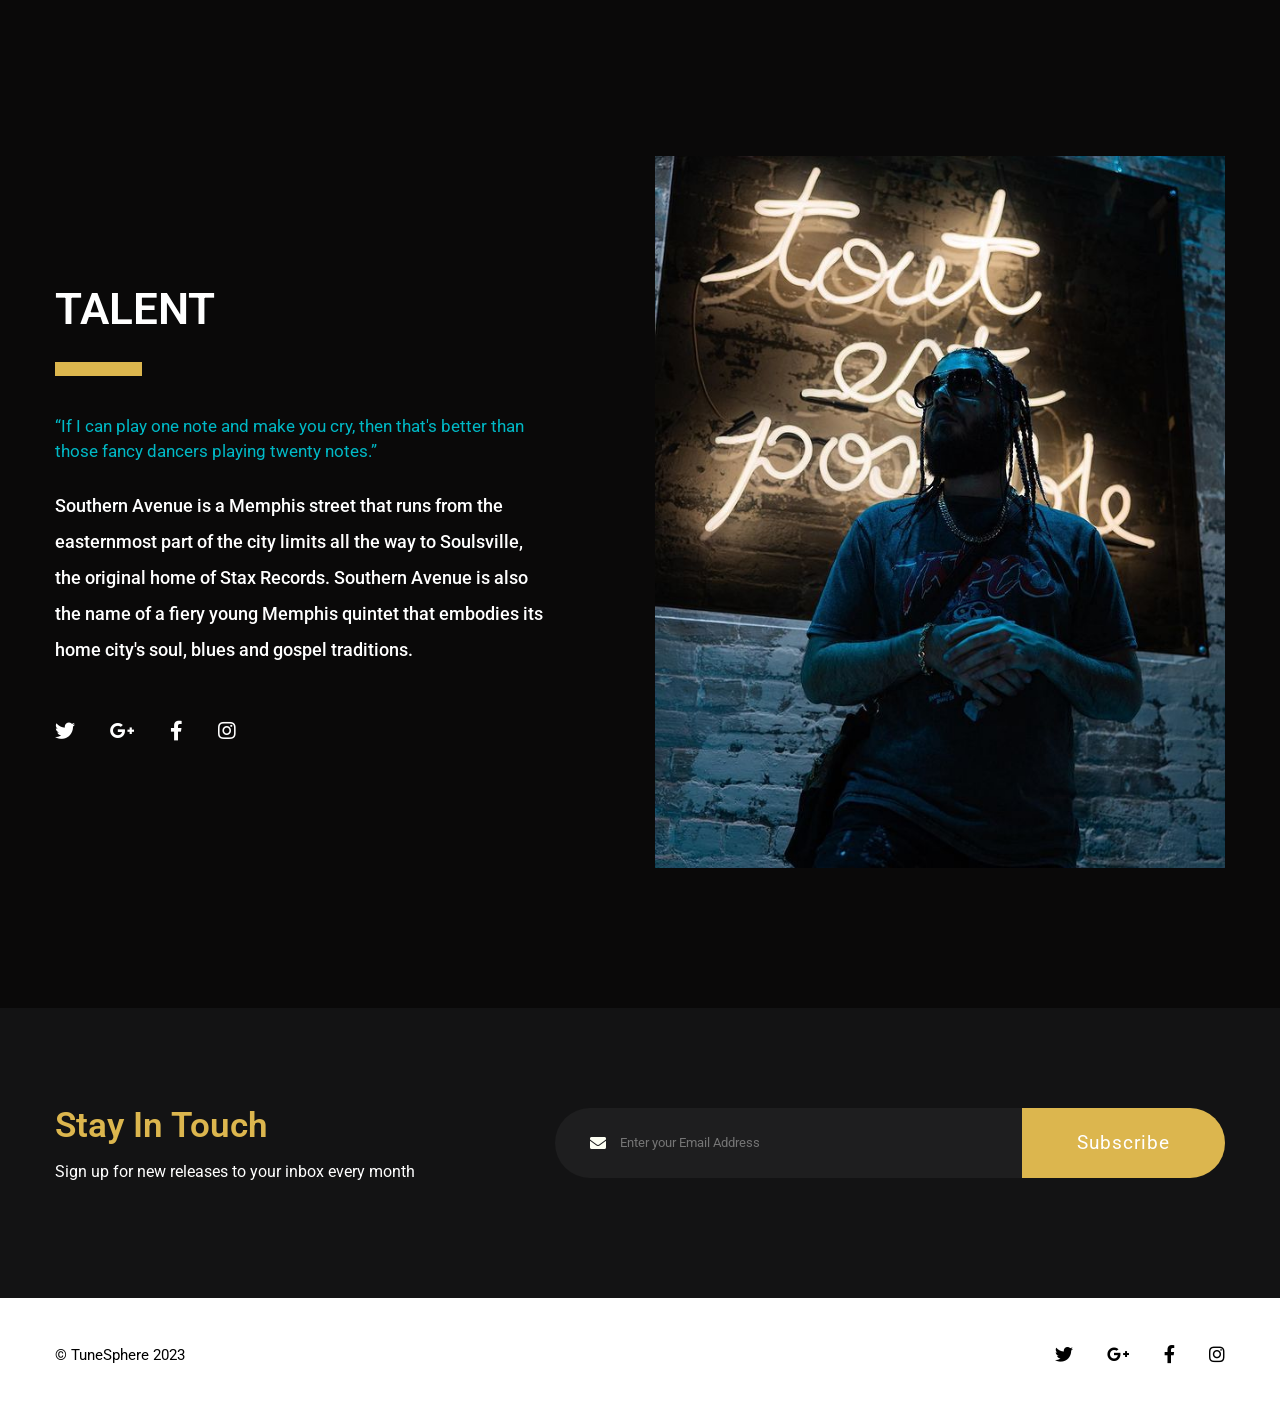
==== commit 475a381b: "ajout logo phone" ====
--- a/index-dark.html
+++ b/index-dark.html
@@ -533,7 +533,7 @@
             <div class="col-lg-6">
               <div class="about-image wow fadeInRight objCover">
                 <img
-                  src="./assets/images/placement.png"
+                  src="./assets/images/phone.png"
                   alt=""
                   class="objCover"
                 />
